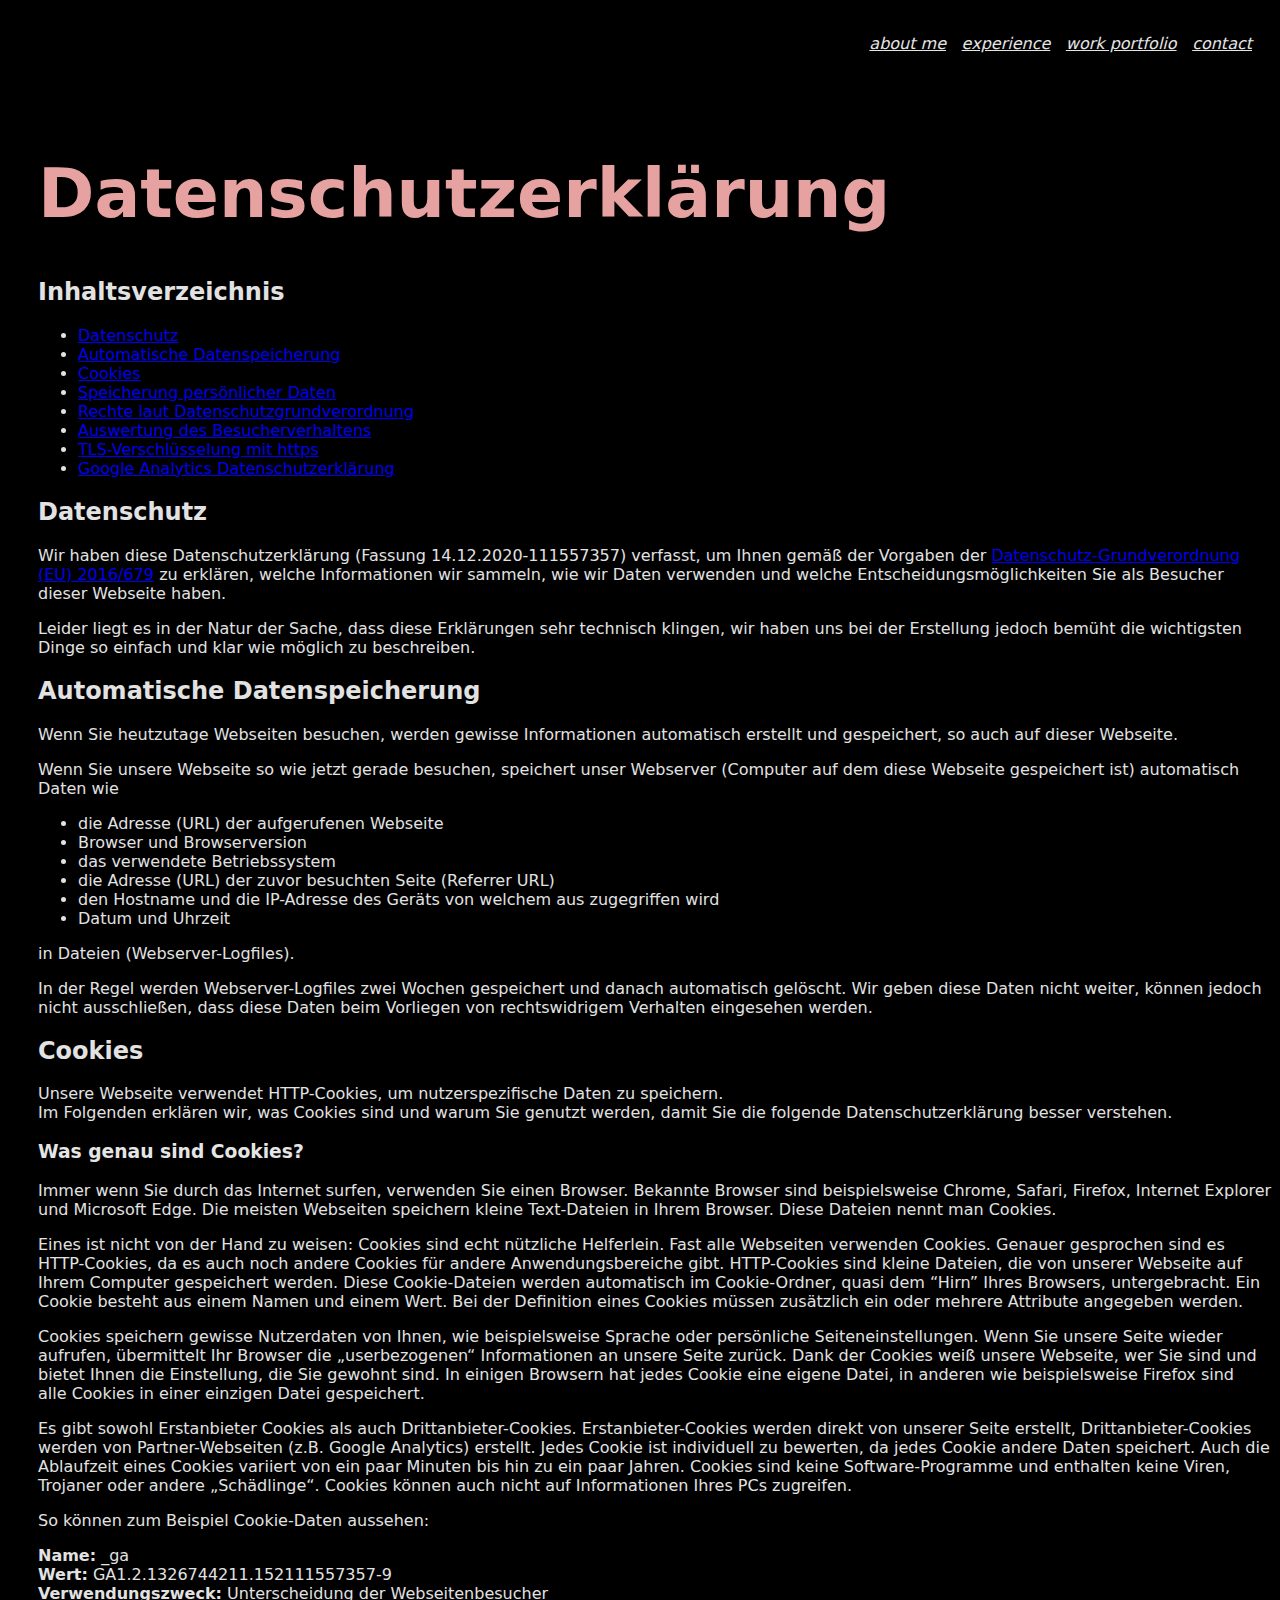
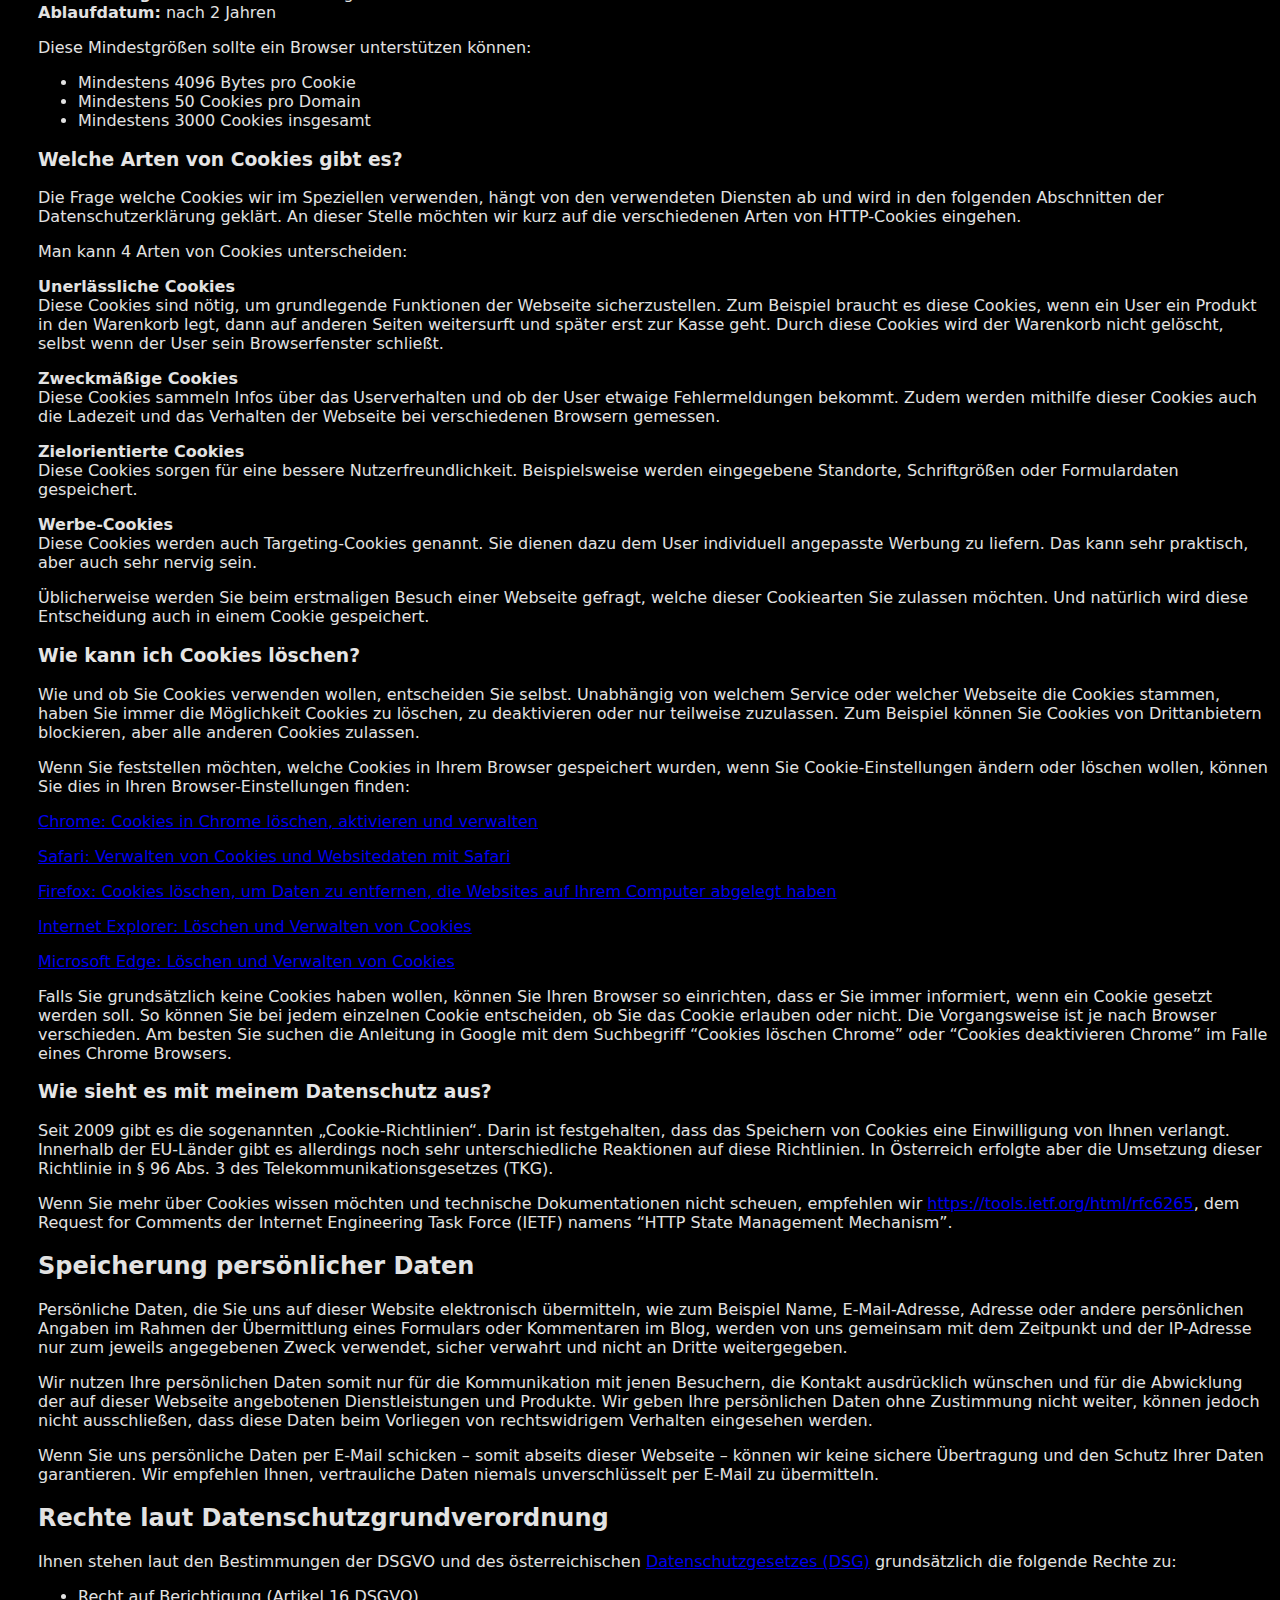
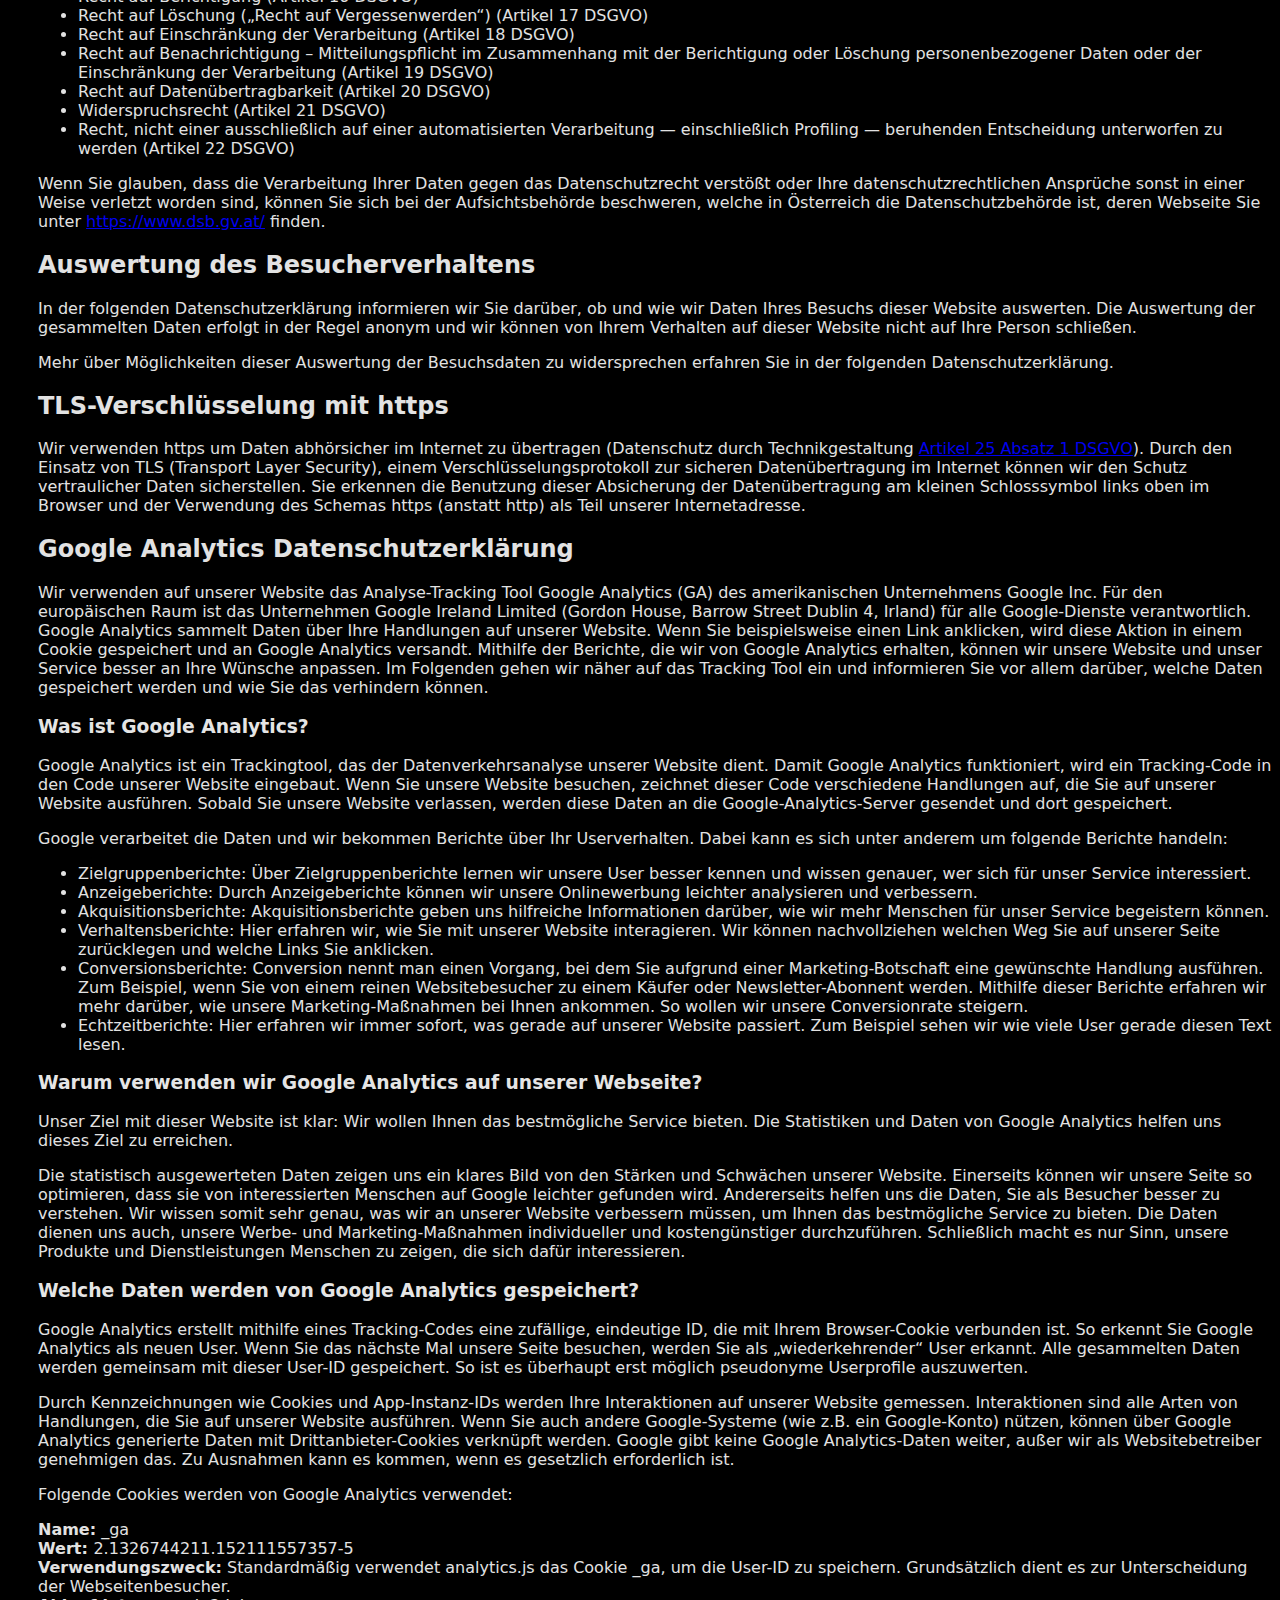
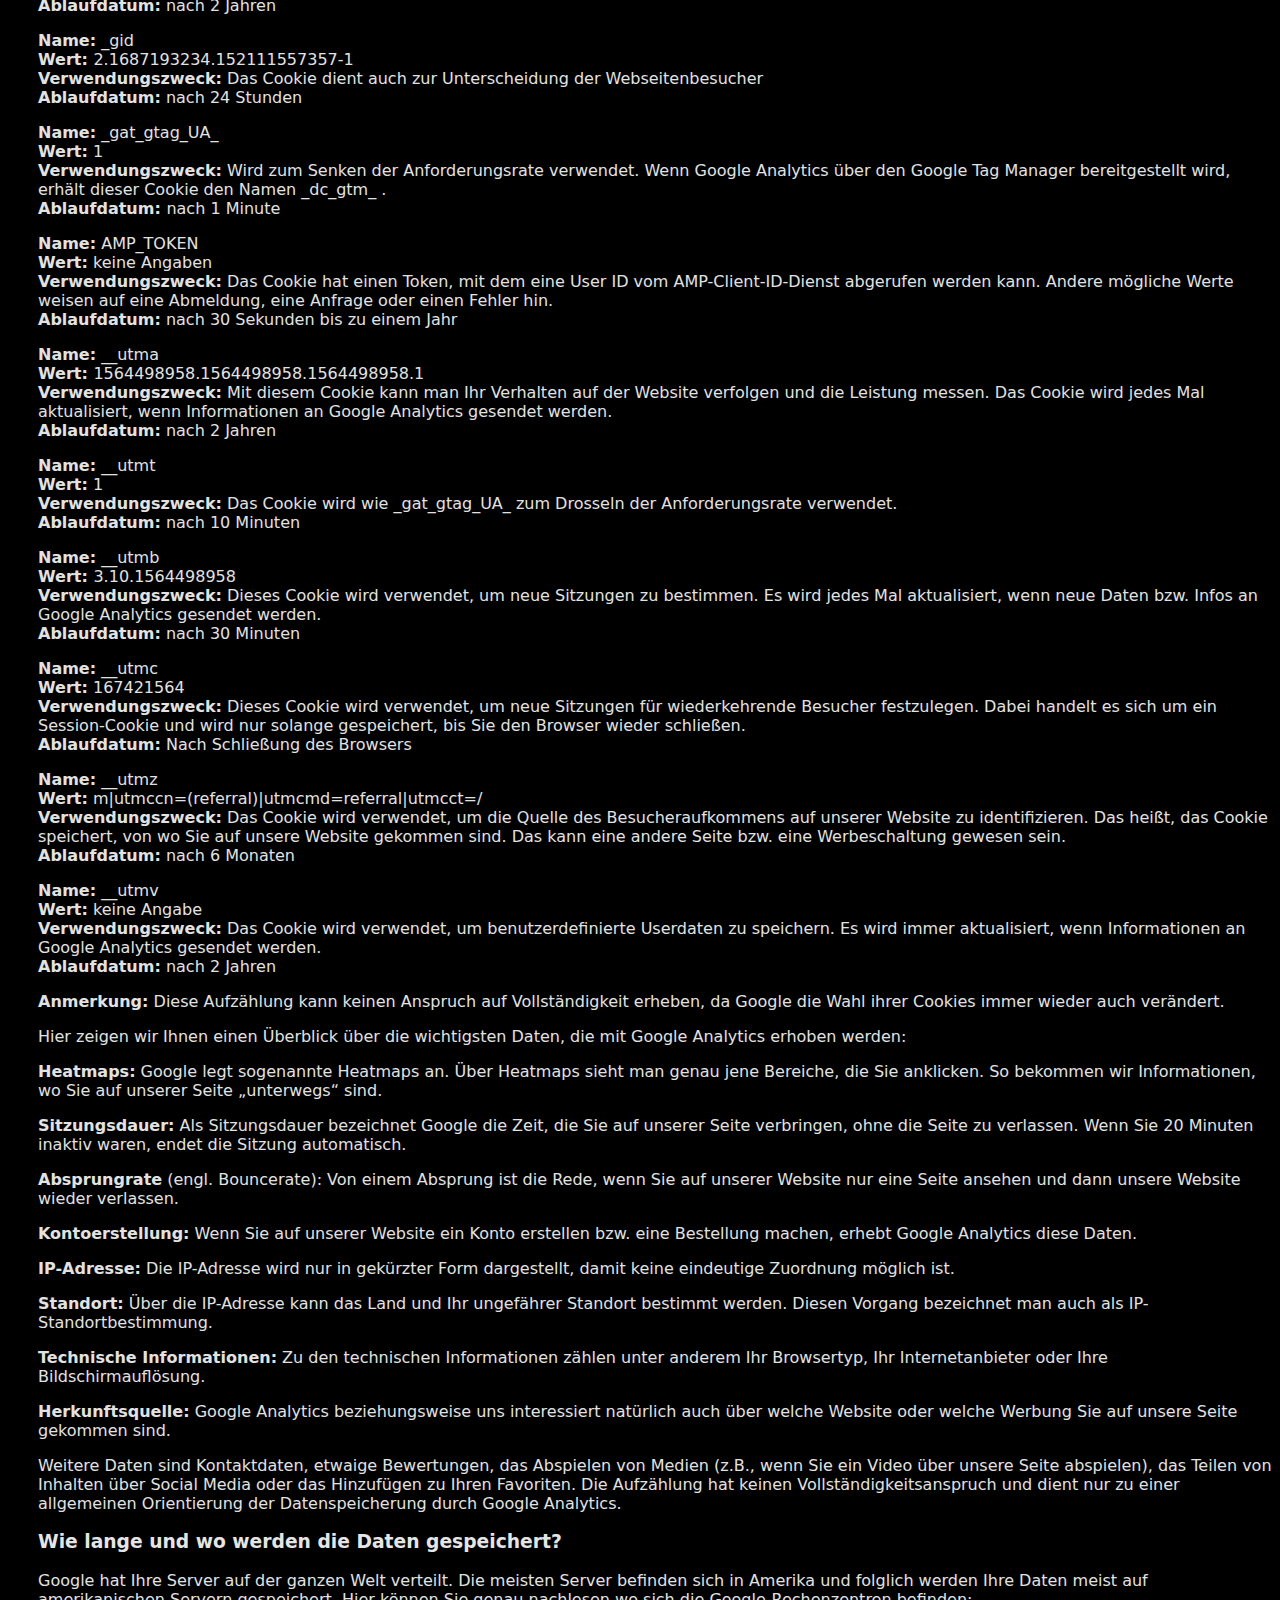
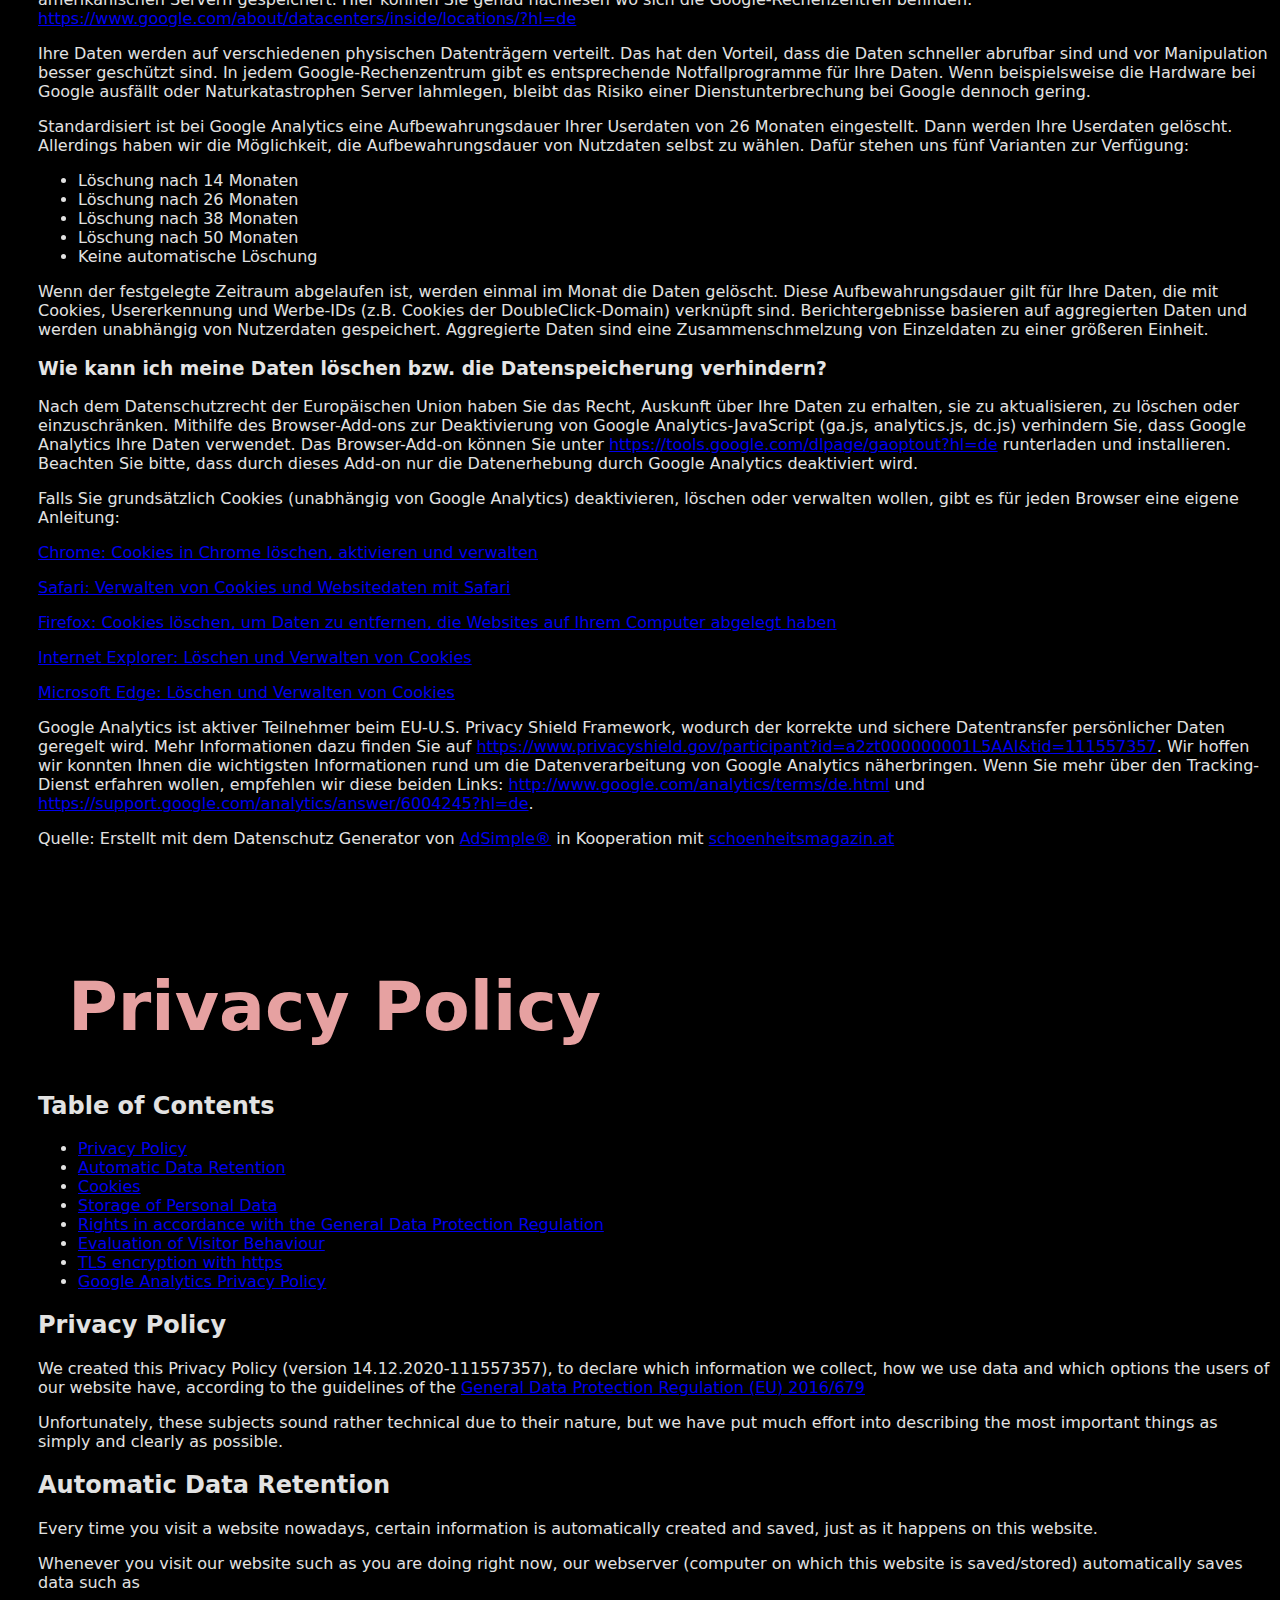
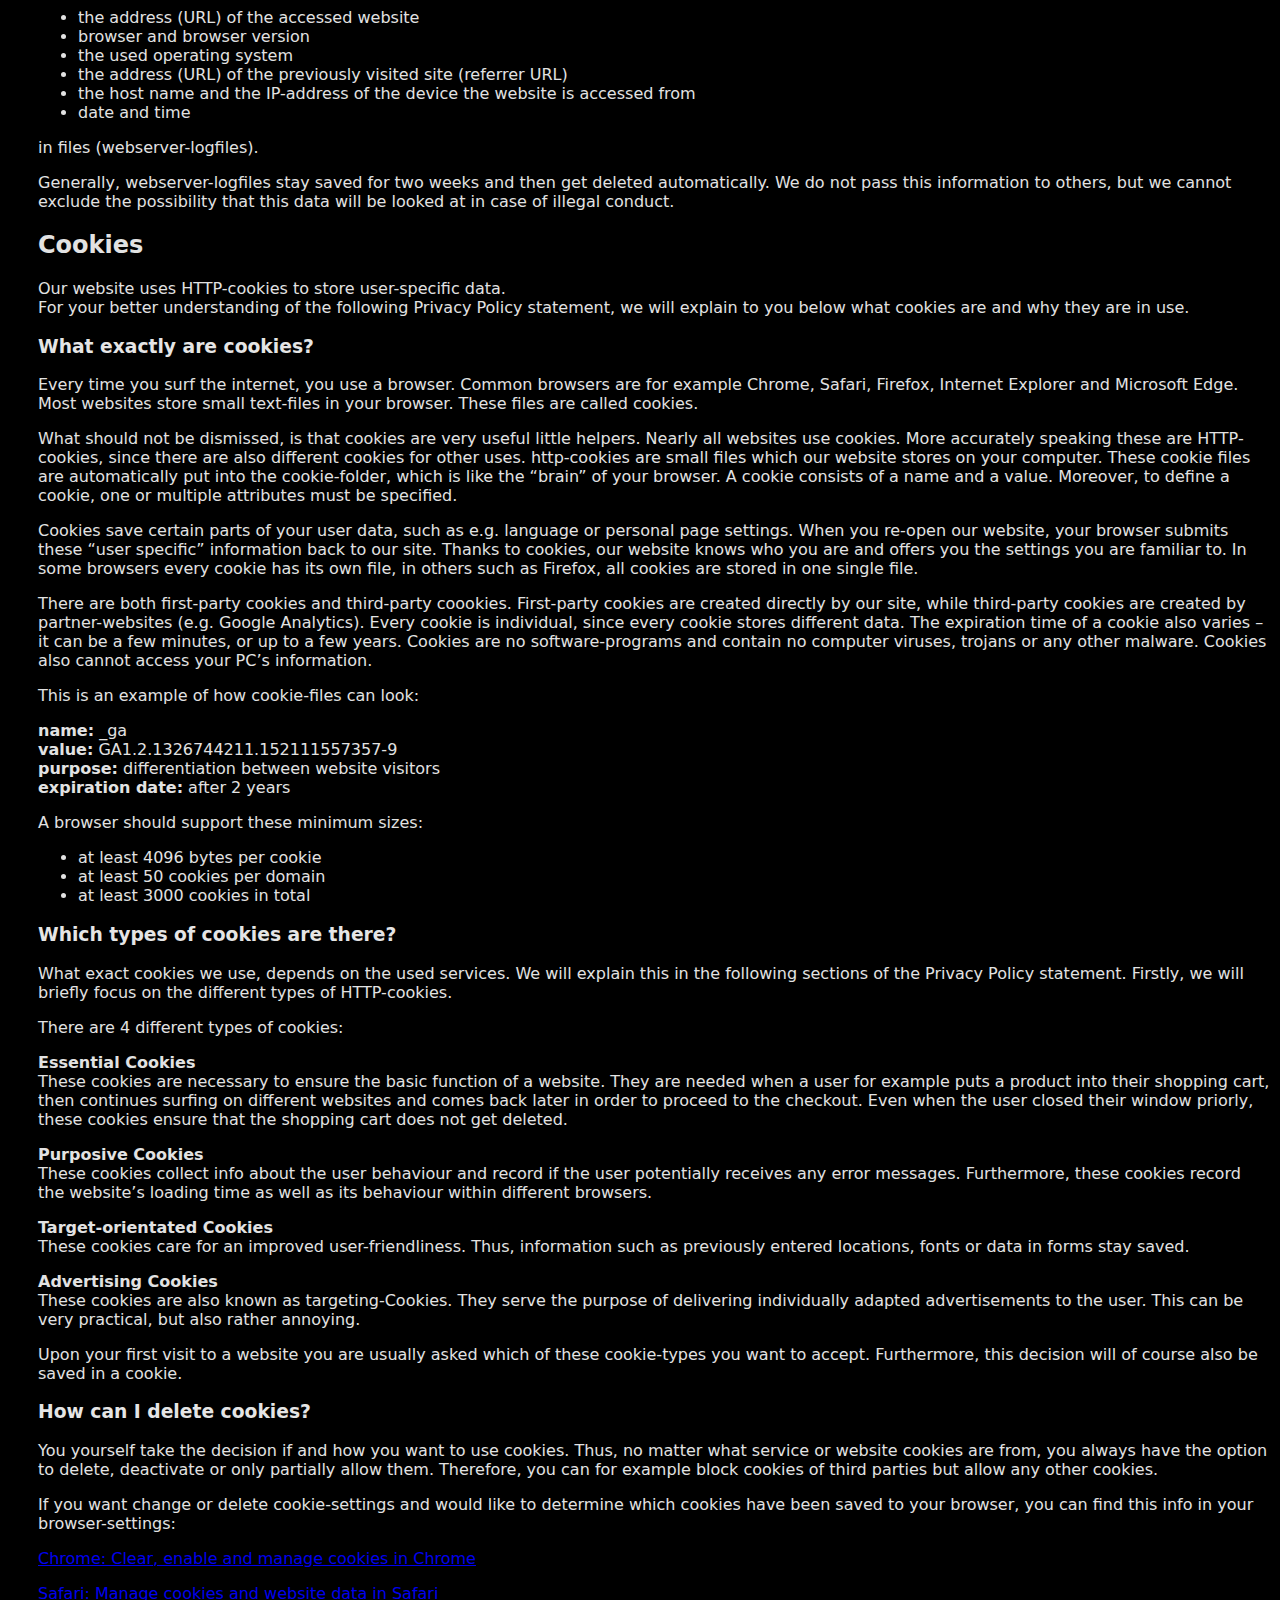
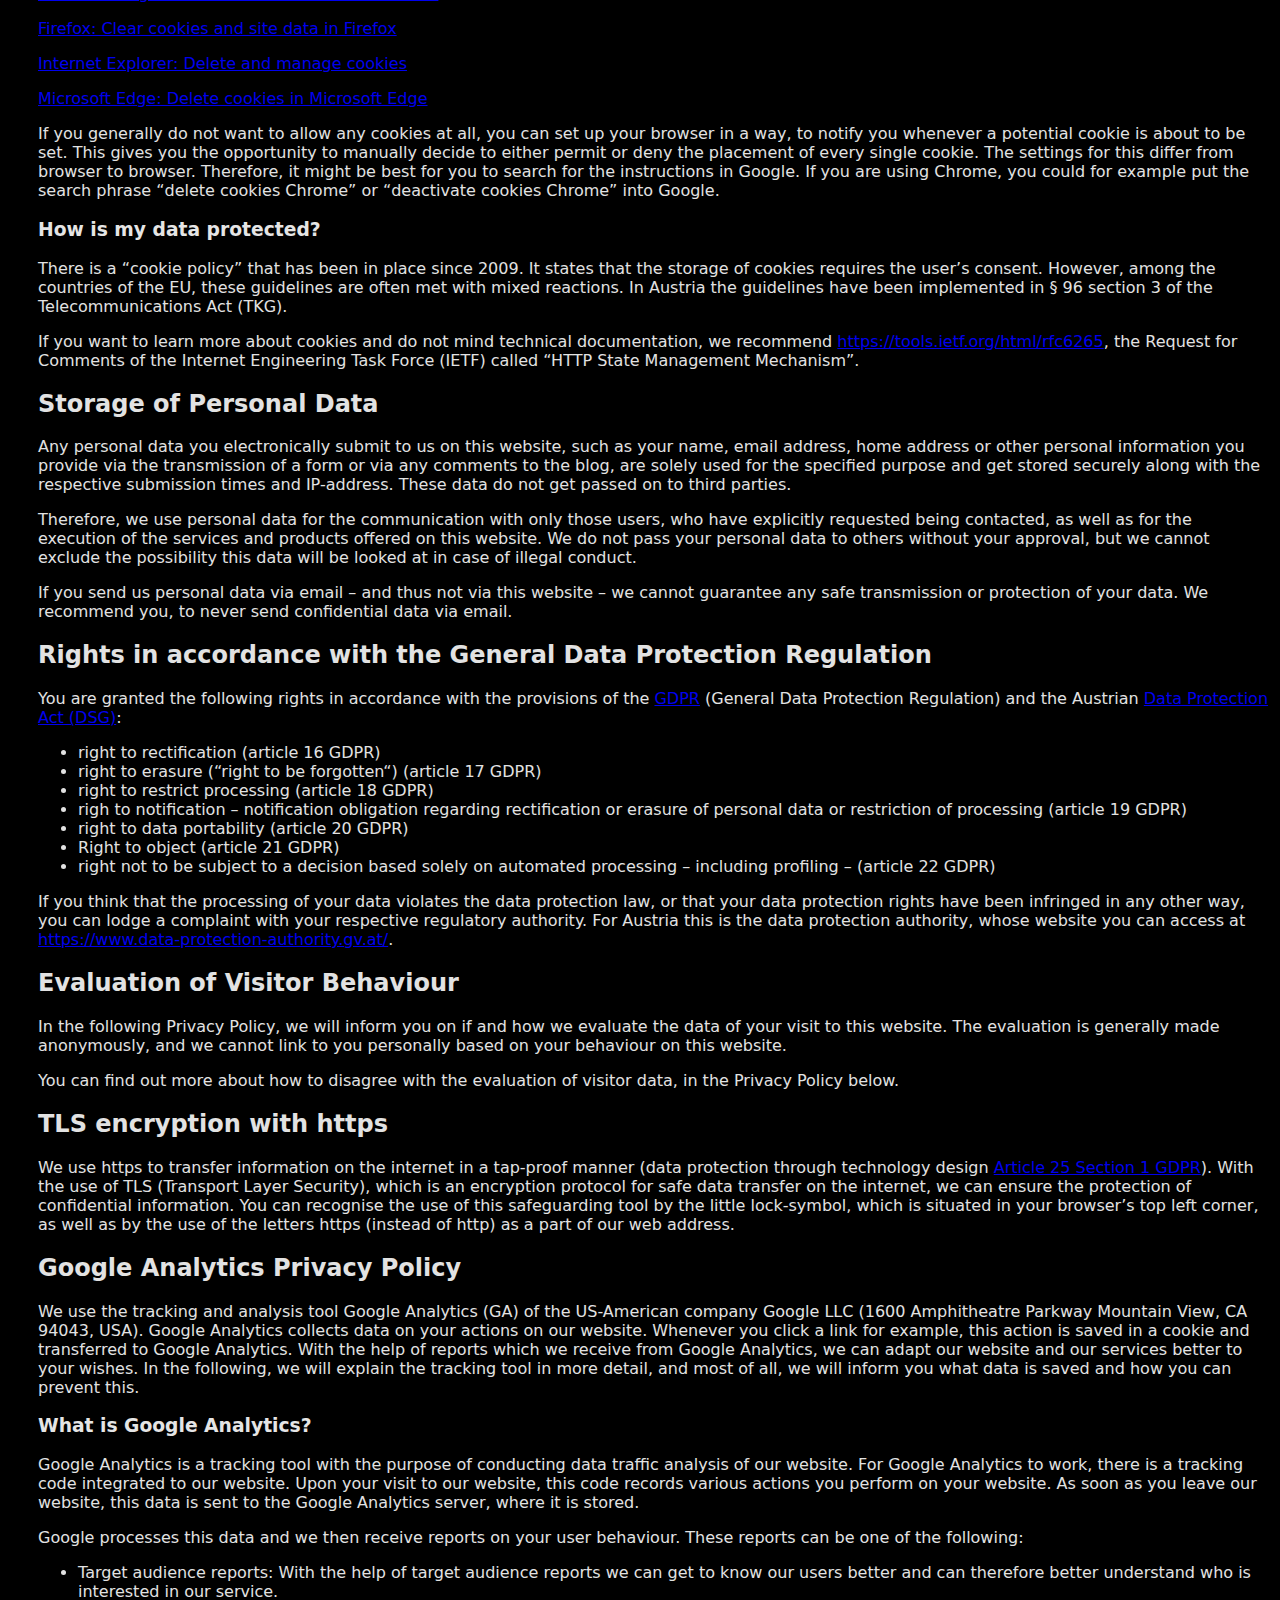
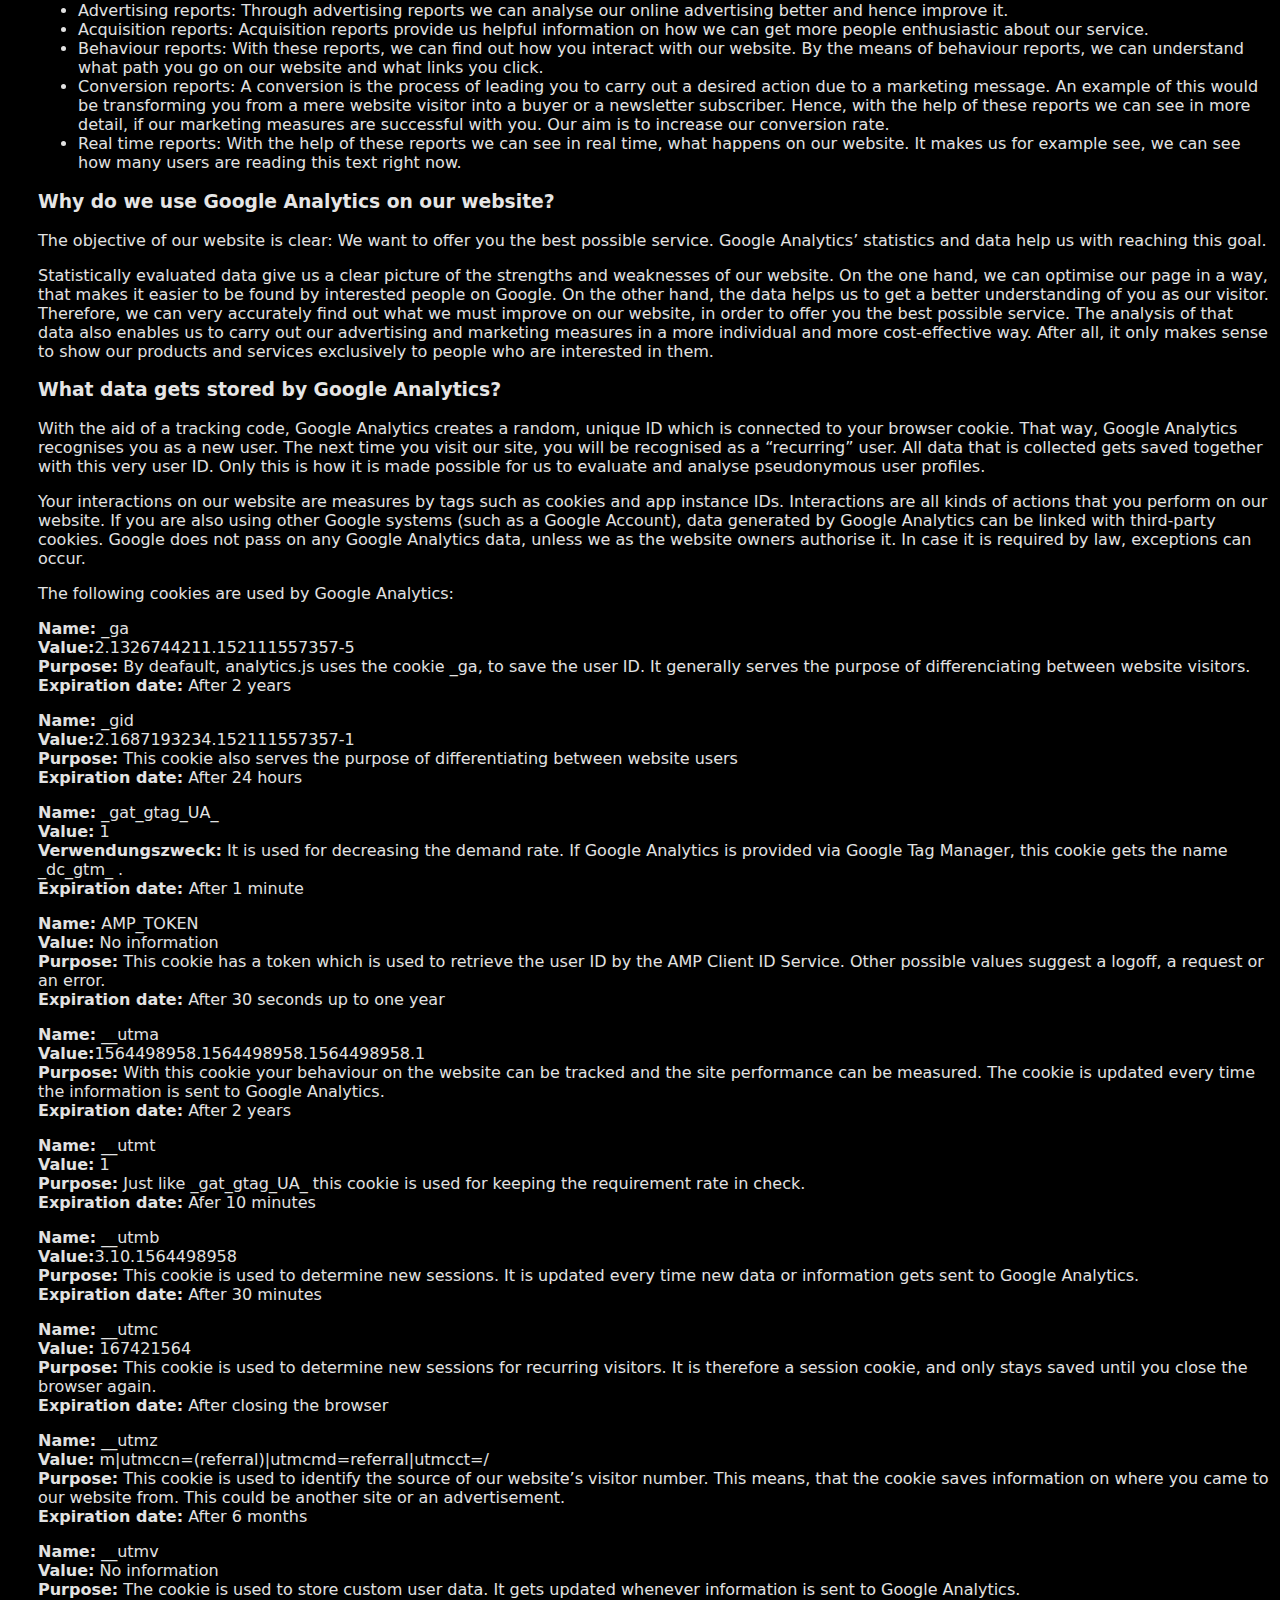
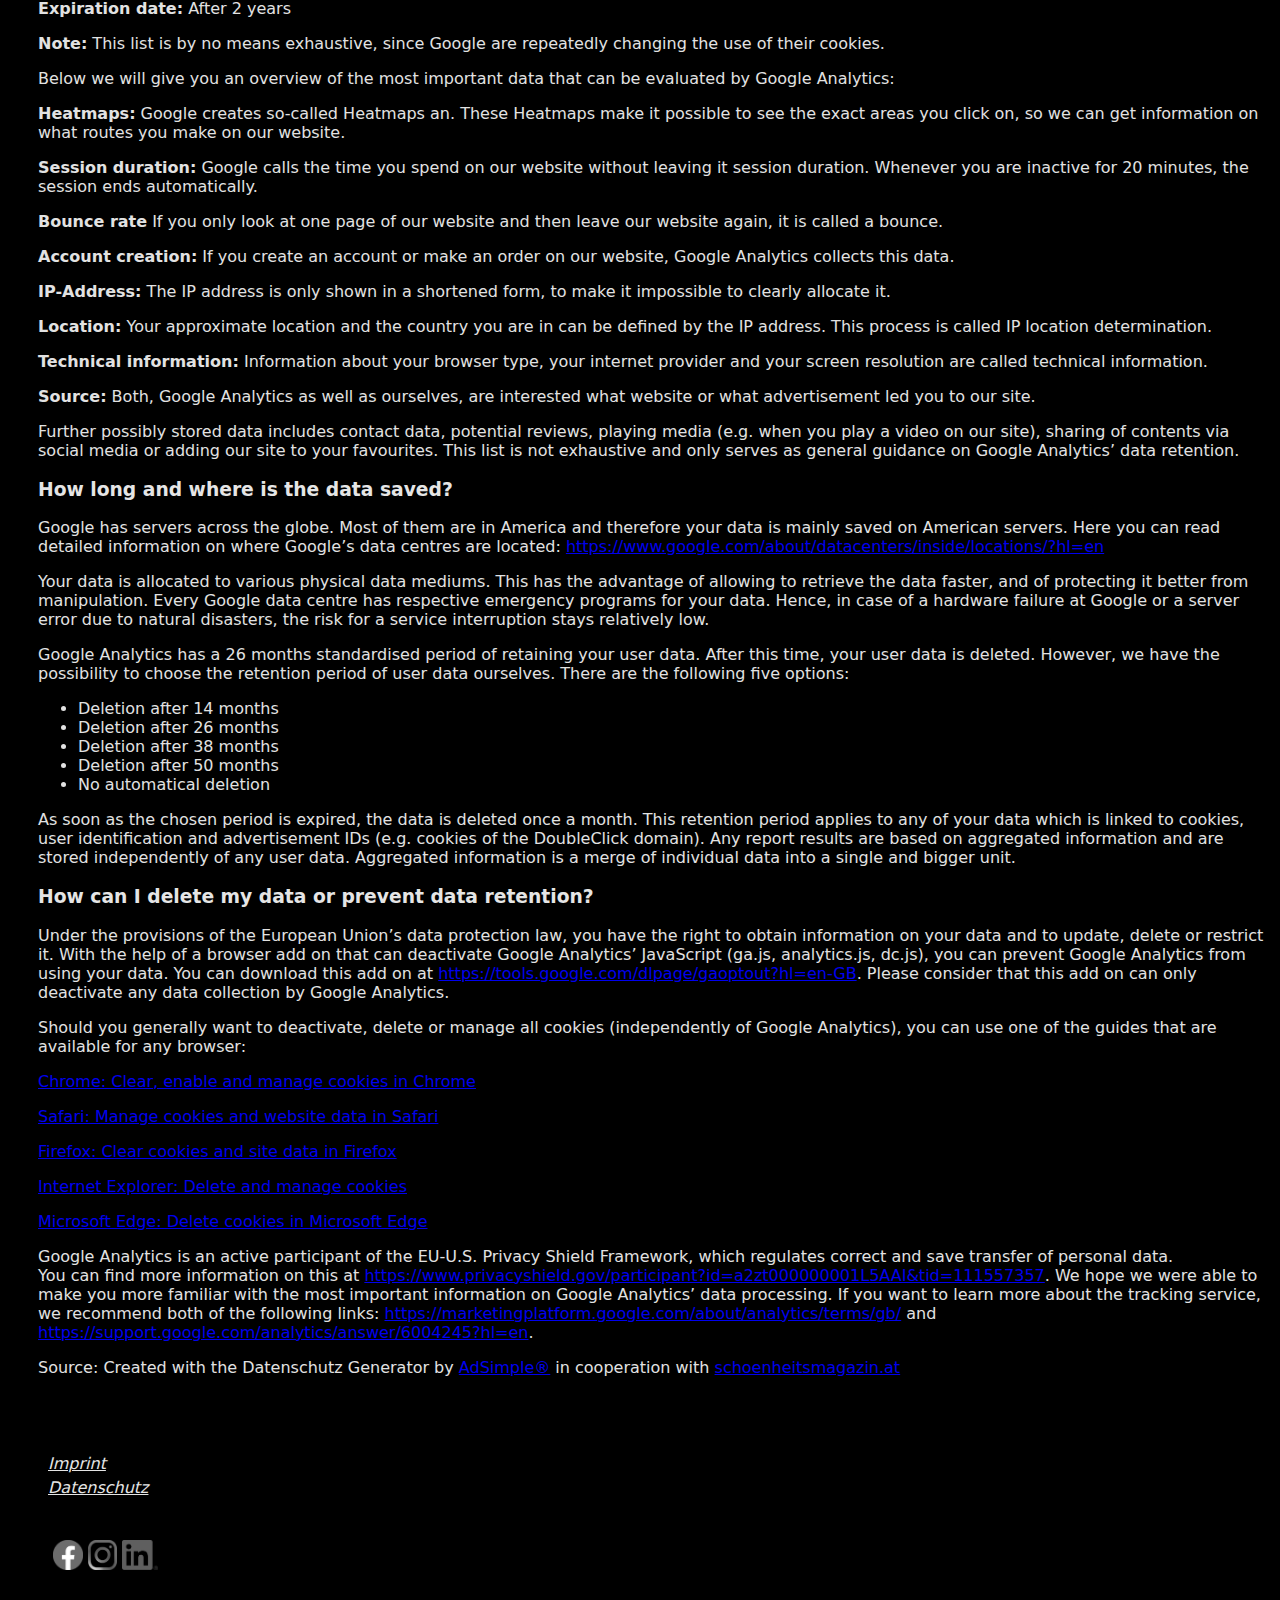
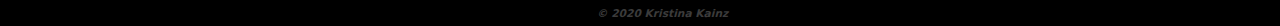
==== Datenschutz.html @ fc091fe6 "Datenschutz added" ====
<!doctype html>
<html>
	<head>
		<meta charset="UTF-8">
		<title>Datenschutzerklärung</title>
		<link href="#" rel="icon" type="image/x-icon" />
		<link href="main.css" rel="stylesheet" type="text/css"/>
	</head>
	<body>
	<header>
			<div id="header">
			<div id="nav-main">
			  <nav>
					<ul>
						<li><a href="https://kkainz.github.io/#">about me</a></li> | 
						<li><a href="https://kkainz.github.io/#maintext">experience</a></li> | 
						<li><a href="https://kkainz.github.io/#textteil3">work portfolio</a></li> | 
						<li><a href="https://kkainz.github.io/#kontaktteil">contact</a></li>
					</ul>
				</nav>
			</div>
			</div>
		</header>
		<main>
		<h1 class="adsimple-111557357">Datenschutzerklärung</h1>
		<!-- Ich habe hier nur eine generierte Datenschutzerklärung eingefügt, aber Text und Style noch nicht angepasst.-->
	<div id="datenschutz1">
		<h2>Inhaltsverzeichnis</h2>
	<ul>
	<li>
	<a href="#datenschutz">Datenschutz</a>
	</li>
	<li>
	<a href="#automatische-datenspeicherung">Automatische Datenspeicherung</a>
	</li>
	<li>
	<a href="#cookies">Cookies</a>
	</li>
	<li>
	<a href="#speicherung-persoenlicher-daten">Speicherung persönlicher Daten</a>
	</li>
	<li>
	<a href="#rechte-dsgvo">Rechte laut Datenschutzgrundverordnung</a>
	</li>
	<li>
	<a href="#auswertung-des-besucherverhaltens">Auswertung des Besucherverhaltens</a>
	</li>
	<li>
	<a href="#tls-verschluesselung-https">TLS-Verschlüsselung mit https</a>
	</li>
	<li>
	<a href="#google-analytics-datenschutzerklaerung">Google Analytics Datenschutzerklärung</a>
	</li>
	</ul>
	<h2 id="datenschutz" class="adsimple-111557357">Datenschutz</h2>
	<p>Wir haben diese Datenschutzerklärung (Fassung 14.12.2020-111557357) verfasst, um Ihnen gemäß der Vorgaben der <a class="adsimple-111557357" href="https://eur-lex.europa.eu/legal-content/DE/ALL/?uri=celex%3A32016R0679&tid=111557357" target="_blank" rel="noopener">Datenschutz-Grundverordnung (EU) 2016/679</a> zu erklären, welche Informationen wir sammeln, wie wir Daten verwenden und welche Entscheidungsmöglichkeiten Sie als Besucher dieser Webseite haben.</p>
	<p>Leider liegt es in der Natur der Sache, dass diese Erklärungen sehr technisch klingen, wir haben uns bei der Erstellung jedoch bemüht die wichtigsten Dinge so einfach und klar wie möglich zu beschreiben.</p>
	<h2 id="automatische-datenspeicherung" class="adsimple-111557357">Automatische Datenspeicherung</h2>
	<p>Wenn Sie heutzutage Webseiten besuchen, werden gewisse Informationen automatisch erstellt und gespeichert, so auch auf dieser Webseite.</p>
	<p>Wenn Sie unsere Webseite so wie jetzt gerade besuchen, speichert unser Webserver (Computer auf dem diese Webseite gespeichert ist) automatisch Daten wie</p>
	<ul class="adsimple-111557357">
	<li class="adsimple-111557357">die Adresse (URL) der aufgerufenen Webseite</li>
	<li class="adsimple-111557357">Browser und Browserversion</li>
	<li class="adsimple-111557357">das verwendete Betriebssystem</li>
	<li class="adsimple-111557357">die Adresse (URL) der zuvor besuchten Seite (Referrer URL)</li>
	<li class="adsimple-111557357">den Hostname und die IP-Adresse des Geräts von welchem aus zugegriffen wird</li>
	<li class="adsimple-111557357">Datum und Uhrzeit</li>
	</ul>
	<p>in Dateien (Webserver-Logfiles).</p>
	<p>In der Regel werden Webserver-Logfiles zwei Wochen gespeichert und danach automatisch gelöscht. Wir geben diese Daten nicht weiter, können jedoch nicht ausschließen, dass diese Daten beim Vorliegen von rechtswidrigem Verhalten eingesehen werden.</p>
	<h2 id="cookies" class="adsimple-111557357">Cookies</h2>
	<p>Unsere Webseite verwendet HTTP-Cookies, um nutzerspezifische Daten zu speichern.<br />
	Im Folgenden erklären wir, was Cookies sind und warum Sie genutzt werden, damit Sie die folgende Datenschutzerklärung besser verstehen.</p>
	<h3 class="adsimple-111557357">Was genau sind Cookies?</h3>
	<p>Immer wenn Sie durch das Internet surfen, verwenden Sie einen Browser. Bekannte Browser sind beispielsweise Chrome, Safari, Firefox, Internet Explorer und Microsoft Edge. Die meisten Webseiten speichern kleine Text-Dateien in Ihrem Browser. Diese Dateien nennt man Cookies.</p>
	<p>Eines ist nicht von der Hand zu weisen: Cookies sind echt nützliche Helferlein. Fast alle Webseiten verwenden Cookies. Genauer gesprochen sind es HTTP-Cookies, da es auch noch andere Cookies für andere Anwendungsbereiche gibt. HTTP-Cookies sind kleine Dateien, die von unserer Webseite auf Ihrem Computer gespeichert werden. Diese Cookie-Dateien werden automatisch im Cookie-Ordner, quasi dem “Hirn” Ihres Browsers, untergebracht. Ein Cookie besteht aus einem Namen und einem Wert. Bei der Definition eines Cookies müssen zusätzlich ein oder mehrere Attribute angegeben werden.</p>
	<p>Cookies speichern gewisse Nutzerdaten von Ihnen, wie beispielsweise Sprache oder persönliche Seiteneinstellungen. Wenn Sie unsere Seite wieder aufrufen, übermittelt Ihr Browser die „userbezogenen“ Informationen an unsere Seite zurück. Dank der Cookies weiß unsere Webseite, wer Sie sind und bietet Ihnen die Einstellung, die Sie gewohnt sind. In einigen Browsern hat jedes Cookie eine eigene Datei, in anderen wie beispielsweise Firefox sind alle Cookies in einer einzigen Datei gespeichert.</p>
	<p>Es gibt sowohl Erstanbieter Cookies als auch Drittanbieter-Cookies. Erstanbieter-Cookies werden direkt von unserer Seite erstellt, Drittanbieter-Cookies werden von Partner-Webseiten (z.B. Google Analytics) erstellt. Jedes Cookie ist individuell zu bewerten, da jedes Cookie andere Daten speichert. Auch die Ablaufzeit eines Cookies variiert von ein paar Minuten bis hin zu ein paar Jahren. Cookies sind keine Software-Programme und enthalten keine Viren, Trojaner oder andere „Schädlinge“. Cookies können auch nicht auf Informationen Ihres PCs zugreifen.</p>
	<p>So können zum Beispiel Cookie-Daten aussehen:</p>
	<p>
	<strong class="adsimple-111557357">Name:</strong> _ga<br />
	<strong class="adsimple-111557357">Wert:</strong> GA1.2.1326744211.152111557357-9<br />
	<strong class="adsimple-111557357">Verwendungszweck:</strong> Unterscheidung der Webseitenbesucher<br />
	<strong class="adsimple-111557357">Ablaufdatum:</strong> nach 2 Jahren</p>
	<p>Diese Mindestgrößen sollte ein Browser unterstützen können:</p>
	<ul class="adsimple-111557357">
	<li class="adsimple-111557357">Mindestens 4096 Bytes pro Cookie</li>
	<li class="adsimple-111557357">Mindestens 50 Cookies pro Domain</li>
	<li class="adsimple-111557357">Mindestens 3000 Cookies insgesamt</li>
	</ul>
	<h3 class="adsimple-111557357">Welche Arten von Cookies gibt es?</h3>
	<p>Die Frage welche Cookies wir im Speziellen verwenden, hängt von den verwendeten Diensten ab und wird in den folgenden Abschnitten der Datenschutzerklärung geklärt. An dieser Stelle möchten wir kurz auf die verschiedenen Arten von HTTP-Cookies eingehen.</p>
	<p>Man kann 4 Arten von Cookies unterscheiden:</p>
	<p>
	<strong class="adsimple-111557357">Unerlässliche Cookies<br />
	</strong>Diese Cookies sind nötig, um grundlegende Funktionen der Webseite sicherzustellen. Zum Beispiel braucht es diese Cookies, wenn ein User ein Produkt in den Warenkorb legt, dann auf anderen Seiten weitersurft und später erst zur Kasse geht. Durch diese Cookies wird der Warenkorb nicht gelöscht, selbst wenn der User sein Browserfenster schließt.</p>
	<p>
	<strong class="adsimple-111557357">Zweckmäßige Cookies<br />
	</strong>Diese Cookies sammeln Infos über das Userverhalten und ob der User etwaige Fehlermeldungen bekommt. Zudem werden mithilfe dieser Cookies auch die Ladezeit und das Verhalten der Webseite bei verschiedenen Browsern gemessen.</p>
	<p>
	<strong class="adsimple-111557357">Zielorientierte Cookies<br />
	</strong>Diese Cookies sorgen für eine bessere Nutzerfreundlichkeit. Beispielsweise werden eingegebene Standorte, Schriftgrößen oder Formulardaten gespeichert.</p>
	<p>
	<strong class="adsimple-111557357">Werbe-Cookies<br />
	</strong>Diese Cookies werden auch Targeting-Cookies genannt. Sie dienen dazu dem User individuell angepasste Werbung zu liefern. Das kann sehr praktisch, aber auch sehr nervig sein.</p>
	<p>Üblicherweise werden Sie beim erstmaligen Besuch einer Webseite gefragt, welche dieser Cookiearten Sie zulassen möchten. Und natürlich wird diese Entscheidung auch in einem Cookie gespeichert.</p>
	<h3 class="adsimple-111557357">Wie kann ich Cookies löschen?</h3>
	<p>Wie und ob Sie Cookies verwenden wollen, entscheiden Sie selbst. Unabhängig von welchem Service oder welcher Webseite die Cookies stammen, haben Sie immer die Möglichkeit Cookies zu löschen, zu deaktivieren oder nur teilweise zuzulassen. Zum Beispiel können Sie Cookies von Drittanbietern blockieren, aber alle anderen Cookies zulassen.</p>
	<p>Wenn Sie feststellen möchten, welche Cookies in Ihrem Browser gespeichert wurden, wenn Sie Cookie-Einstellungen ändern oder löschen wollen, können Sie dies in Ihren Browser-Einstellungen finden:</p>
	<p>
	<a class="adsimple-111557357" href="https://support.google.com/chrome/answer/95647?tid=111557357" target="_blank" rel="noopener noreferrer">Chrome: Cookies in Chrome löschen, aktivieren und verwalten</a>
	</p>
	<p>
	<a class="adsimple-111557357" href="https://support.apple.com/de-at/guide/safari/sfri11471/mac?tid=111557357" target="_blank" rel="noopener noreferrer">Safari: Verwalten von Cookies und Websitedaten mit Safari</a>
	</p>
	<p>
	<a class="adsimple-111557357" href="https://support.mozilla.org/de/kb/cookies-und-website-daten-in-firefox-loschen?tid=111557357" target="_blank" rel="noopener noreferrer">Firefox: Cookies löschen, um Daten zu entfernen, die Websites auf Ihrem Computer abgelegt haben</a>
	</p>
	<p>
	<a class="adsimple-111557357" href="https://support.microsoft.com/de-at/help/17442/windows-internet-explorer-delete-manage-cookies?tid=111557357" target="_blank" rel="noopener noreferrer">Internet Explorer: Löschen und Verwalten von Cookies</a>
	</p>
	<p>
	<a class="adsimple-111557357" href="https://support.microsoft.com/de-at/help/4027947/windows-delete-cookies?tid=111557357" target="_blank" rel="noopener noreferrer">Microsoft Edge: Löschen und Verwalten von Cookies</a>
	</p>
	<p>Falls Sie grundsätzlich keine Cookies haben wollen, können Sie Ihren Browser so einrichten, dass er Sie immer informiert, wenn ein Cookie gesetzt werden soll. So können Sie bei jedem einzelnen Cookie entscheiden, ob Sie das Cookie erlauben oder nicht. Die Vorgangsweise ist je nach Browser verschieden. Am besten Sie suchen die Anleitung in Google mit dem Suchbegriff “Cookies löschen Chrome” oder “Cookies deaktivieren Chrome” im Falle eines Chrome Browsers.</p>
	<h3 class="adsimple-111557357">Wie sieht es mit meinem Datenschutz aus?</h3>
	<p>Seit 2009 gibt es die sogenannten „Cookie-Richtlinien“. Darin ist festgehalten, dass das Speichern von Cookies eine Einwilligung von Ihnen verlangt. Innerhalb der EU-Länder gibt es allerdings noch sehr unterschiedliche Reaktionen auf diese Richtlinien. In Österreich erfolgte aber die Umsetzung dieser Richtlinie in § 96 Abs. 3 des Telekommunikationsgesetzes (TKG).</p>
	<p>Wenn Sie mehr über Cookies wissen möchten und technische Dokumentationen nicht scheuen, empfehlen wir <a class="adsimple-111557357" href="https://tools.ietf.org/html/rfc6265" target="_blank" rel="nofollow noopener noreferrer">https://tools.ietf.org/html/rfc6265</a>, dem Request for Comments der Internet Engineering Task Force (IETF) namens “HTTP State Management Mechanism”.</p>
	<h2 id="speicherung-persoenlicher-daten" class="adsimple-111557357">Speicherung persönlicher Daten</h2>
	<p>Persönliche Daten, die Sie uns auf dieser Website elektronisch übermitteln, wie zum Beispiel Name, E-Mail-Adresse, Adresse oder andere persönlichen Angaben im Rahmen der Übermittlung eines Formulars oder Kommentaren im Blog, werden von uns gemeinsam mit dem Zeitpunkt und der IP-Adresse nur zum jeweils angegebenen Zweck verwendet, sicher verwahrt und nicht an Dritte weitergegeben.</p>
	<p>Wir nutzen Ihre persönlichen Daten somit nur für die Kommunikation mit jenen Besuchern, die Kontakt ausdrücklich wünschen und für die Abwicklung der auf dieser Webseite angebotenen Dienstleistungen und Produkte. Wir geben Ihre persönlichen Daten ohne Zustimmung nicht weiter, können jedoch nicht ausschließen, dass diese Daten beim Vorliegen von rechtswidrigem Verhalten eingesehen werden.</p>
	<p>Wenn Sie uns persönliche Daten per E-Mail schicken – somit abseits dieser Webseite – können wir keine sichere Übertragung und den Schutz Ihrer Daten garantieren. Wir empfehlen Ihnen, vertrauliche Daten niemals unverschlüsselt per E-Mail zu übermitteln.</p>
	<h2 id="rechte-dsgvo" class="adsimple-111557357">Rechte laut Datenschutzgrundverordnung</h2>
	<p>Ihnen stehen laut den Bestimmungen der DSGVO und des österreichischen <a class="adsimple-111557357" href="https://www.ris.bka.gv.at/GeltendeFassung.wxe?Abfrage=Bundesnormen&Gesetzesnummer=10001597&tid=111557357" target="_blank" rel="noopener">Datenschutzgesetzes (DSG)</a> grundsätzlich die folgende Rechte zu:</p>
	<ul class="adsimple-111557357">
	<li class="adsimple-111557357">Recht auf Berichtigung (Artikel 16 DSGVO)</li>
	<li class="adsimple-111557357">Recht auf Löschung („Recht auf Vergessenwerden“) (Artikel 17 DSGVO)</li>
	<li class="adsimple-111557357">Recht auf Einschränkung der Verarbeitung (Artikel 18 DSGVO)</li>
	<li class="adsimple-111557357">Recht auf Benachrichtigung – Mitteilungspflicht im Zusammenhang mit der Berichtigung oder Löschung personenbezogener Daten oder der Einschränkung der Verarbeitung (Artikel 19 DSGVO)</li>
	<li class="adsimple-111557357">Recht auf Datenübertragbarkeit (Artikel 20 DSGVO)</li>
	<li class="adsimple-111557357">Widerspruchsrecht (Artikel 21 DSGVO)</li>
	<li class="adsimple-111557357">Recht, nicht einer ausschließlich auf einer automatisierten Verarbeitung — einschließlich Profiling — beruhenden Entscheidung unterworfen zu werden (Artikel 22 DSGVO)</li>
	</ul>
	<p>Wenn Sie glauben, dass die Verarbeitung Ihrer Daten gegen das Datenschutzrecht verstößt oder Ihre datenschutzrechtlichen Ansprüche sonst in einer Weise verletzt worden sind, können Sie sich bei der Aufsichtsbehörde beschweren, welche in Österreich die Datenschutzbehörde ist, deren Webseite Sie unter <a class="adsimple-111557357" href="https://www.dsb.gv.at/?tid=111557357">https://www.dsb.gv.at/</a> finden.</p>
	<h2 id="auswertung-des-besucherverhaltens" class="adsimple-111557357">Auswertung des Besucherverhaltens</h2>
	<p>In der folgenden Datenschutzerklärung informieren wir Sie darüber, ob und wie wir Daten Ihres Besuchs dieser Website auswerten. Die Auswertung der gesammelten Daten erfolgt in der Regel anonym und wir können von Ihrem Verhalten auf dieser Website nicht auf Ihre Person schließen.</p>
	<p>Mehr über Möglichkeiten dieser Auswertung der Besuchsdaten zu widersprechen erfahren Sie in der folgenden Datenschutzerklärung.</p>
	<h2 id="tls-verschluesselung-https" class="adsimple-111557357">TLS-Verschlüsselung mit https</h2>
	<p>Wir verwenden https um Daten abhörsicher im Internet zu übertragen (Datenschutz durch Technikgestaltung <a class="adsimple-111557357" href="https://eur-lex.europa.eu/legal-content/DE/TXT/HTML/?uri=CELEX:32016R0679&from=DE&tid=111557357" target="_blank" rel="noopener noreferrer">Artikel 25 Absatz 1 DSGVO</a>). Durch den Einsatz von TLS (Transport Layer Security), einem Verschlüsselungsprotokoll zur sicheren Datenübertragung im Internet können wir den Schutz vertraulicher Daten sicherstellen. Sie erkennen die Benutzung dieser Absicherung der Datenübertragung am kleinen Schlosssymbol links oben im Browser und der Verwendung des Schemas https (anstatt http) als Teil unserer Internetadresse.</p>
	<h2 id="google-analytics-datenschutzerklaerung" class="adsimple-111557357">Google Analytics Datenschutzerklärung</h2>
	<p>Wir verwenden auf unserer Website das Analyse-Tracking Tool Google Analytics (GA) des amerikanischen Unternehmens Google Inc. Für den europäischen Raum ist das Unternehmen Google Ireland Limited (Gordon House, Barrow Street Dublin 4, Irland) für alle Google-Dienste verantwortlich. Google Analytics sammelt Daten über Ihre Handlungen auf unserer Website. Wenn Sie beispielsweise einen Link anklicken, wird diese Aktion in einem Cookie gespeichert und an Google Analytics versandt. Mithilfe der Berichte, die wir von Google Analytics erhalten, können wir unsere Website und unser Service besser an Ihre Wünsche anpassen. Im Folgenden gehen wir näher auf das Tracking Tool ein und informieren Sie vor allem darüber, welche Daten gespeichert werden und wie Sie das verhindern können.</p>
	<h3 class="adsimple-111557357">Was ist Google Analytics?</h3>
	<p>Google Analytics ist ein Trackingtool, das der Datenverkehrsanalyse unserer Website dient. Damit Google Analytics funktioniert, wird ein Tracking-Code in den Code unserer Website eingebaut. Wenn Sie unsere Website besuchen, zeichnet dieser Code verschiedene Handlungen auf, die Sie auf unserer Website ausführen. Sobald Sie unsere Website verlassen, werden diese Daten an die Google-Analytics-Server gesendet und dort gespeichert.</p>
	<p>Google verarbeitet die Daten und wir bekommen Berichte über Ihr Userverhalten. Dabei kann es sich unter anderem um folgende Berichte handeln:</p>
	<ul class="adsimple-111557357">
	<li class="adsimple-111557357">Zielgruppenberichte: Über Zielgruppenberichte lernen wir unsere User besser kennen und wissen genauer, wer sich für unser Service interessiert.</li>
	<li class="adsimple-111557357">Anzeigeberichte: Durch Anzeigeberichte können wir unsere Onlinewerbung leichter analysieren und verbessern.</li>
	<li class="adsimple-111557357">Akquisitionsberichte: Akquisitionsberichte geben uns hilfreiche Informationen darüber, wie wir mehr Menschen für unser Service begeistern können.</li>
	<li class="adsimple-111557357">Verhaltensberichte: Hier erfahren wir, wie Sie mit unserer Website interagieren. Wir können nachvollziehen welchen Weg Sie auf unserer Seite zurücklegen und welche Links Sie anklicken.</li>
	<li class="adsimple-111557357">Conversionsberichte: Conversion nennt man einen Vorgang, bei dem Sie aufgrund einer Marketing-Botschaft eine gewünschte Handlung ausführen. Zum Beispiel, wenn Sie von einem reinen Websitebesucher zu einem Käufer oder Newsletter-Abonnent werden. Mithilfe dieser Berichte erfahren wir mehr darüber, wie unsere Marketing-Maßnahmen bei Ihnen ankommen. So wollen wir unsere Conversionrate steigern.</li>
	<li class="adsimple-111557357">Echtzeitberichte: Hier erfahren wir immer sofort, was gerade auf unserer Website passiert. Zum Beispiel sehen wir wie viele User gerade diesen Text lesen.</li>
	</ul>
	<h3 class="adsimple-111557357">Warum verwenden wir Google Analytics auf unserer Webseite?</h3>
	<p>Unser Ziel mit dieser Website ist klar: Wir wollen Ihnen das bestmögliche Service bieten. Die Statistiken und Daten von Google Analytics helfen uns dieses Ziel zu erreichen.</p>
	<p>Die statistisch ausgewerteten Daten zeigen uns ein klares Bild von den Stärken und Schwächen unserer Website. Einerseits können wir unsere Seite so optimieren, dass sie von interessierten Menschen auf Google leichter gefunden wird. Andererseits helfen uns die Daten, Sie als Besucher besser zu verstehen. Wir wissen somit sehr genau, was wir an unserer Website verbessern müssen, um Ihnen das bestmögliche Service zu bieten. Die Daten dienen uns auch, unsere Werbe- und Marketing-Maßnahmen individueller und kostengünstiger durchzuführen. Schließlich macht es nur Sinn, unsere Produkte und Dienstleistungen Menschen zu zeigen, die sich dafür interessieren.</p>
	<h3 class="adsimple-111557357">Welche Daten werden von Google Analytics gespeichert?</h3>
	<p>Google Analytics erstellt mithilfe eines Tracking-Codes eine zufällige, eindeutige ID, die mit Ihrem Browser-Cookie verbunden ist. So erkennt Sie Google Analytics als neuen User. Wenn Sie das nächste Mal unsere Seite besuchen, werden Sie als „wiederkehrender“ User erkannt. Alle gesammelten Daten werden gemeinsam mit dieser User-ID gespeichert. So ist es überhaupt erst möglich pseudonyme Userprofile auszuwerten.</p>
	<p>Durch Kennzeichnungen wie Cookies und App-Instanz-IDs werden Ihre Interaktionen auf unserer Website gemessen. Interaktionen sind alle Arten von Handlungen, die Sie auf unserer Website ausführen. Wenn Sie auch andere Google-Systeme (wie z.B. ein Google-Konto) nützen, können über Google Analytics generierte Daten mit Drittanbieter-Cookies verknüpft werden. Google gibt keine Google Analytics-Daten weiter, außer wir als Websitebetreiber genehmigen das. Zu Ausnahmen kann es kommen, wenn es gesetzlich erforderlich ist.</p>
	<p>Folgende Cookies werden von Google Analytics verwendet:</p>
	<p>
	<strong class="adsimple-111557357">Name:</strong> _ga<br />
	<strong class="adsimple-111557357">Wert: </strong>2.1326744211.152111557357-5<br />
	<strong class="adsimple-111557357">Verwendungszweck:</strong> Standardmäßig verwendet analytics.js das Cookie _ga, um die User-ID zu speichern. Grundsätzlich dient es zur Unterscheidung der Webseitenbesucher.<br />
	<strong class="adsimple-111557357">Ablaufdatum:</strong> nach 2 Jahren</p>
	<p>
	<strong class="adsimple-111557357">Name:</strong> _gid<br />
	<strong class="adsimple-111557357">Wert: </strong>2.1687193234.152111557357-1<br />
	<strong class="adsimple-111557357">Verwendungszweck:</strong> Das Cookie dient auch zur Unterscheidung der Webseitenbesucher<br />
	<strong class="adsimple-111557357">Ablaufdatum:</strong> nach 24 Stunden</p>
	<p>
	<strong class="adsimple-111557357">Name:</strong> _gat_gtag_UA_<property-id><br />
	<strong class="adsimple-111557357">Wert:</strong> 1<br />
	<strong class="adsimple-111557357">Verwendungszweck:</strong> Wird zum Senken der Anforderungsrate verwendet. Wenn Google Analytics über den Google Tag Manager bereitgestellt wird, erhält dieser Cookie den Namen _dc_gtm_ <property-id>.<br />
	<strong class="adsimple-111557357">Ablaufdatum: </strong>nach 1 Minute</p>
	<p>
	<strong class="adsimple-111557357">Name:</strong> AMP_TOKEN<br />
	<strong class="adsimple-111557357">Wert:</strong> keine Angaben<br />
	<strong class="adsimple-111557357">Verwendungszweck:</strong> Das Cookie hat einen Token, mit dem eine User ID vom AMP-Client-ID-Dienst abgerufen werden kann. Andere mögliche Werte weisen auf eine Abmeldung, eine Anfrage oder einen Fehler hin.<br />
	<strong class="adsimple-111557357">Ablaufdatum:</strong> nach 30 Sekunden bis zu einem Jahr</p>
	<p>
	<strong class="adsimple-111557357">Name:</strong> __utma<br />
	<strong class="adsimple-111557357">Wert: </strong>1564498958.1564498958.1564498958.1<br />
	<strong class="adsimple-111557357">Verwendungszweck:</strong> Mit diesem Cookie kann man Ihr Verhalten auf der Website verfolgen und die Leistung messen. Das Cookie wird jedes Mal aktualisiert, wenn Informationen an Google Analytics gesendet werden.<br />
	<strong class="adsimple-111557357">Ablaufdatum:</strong> nach 2 Jahren</p>
	<p>
	<strong class="adsimple-111557357">Name:</strong> __utmt<br />
	<strong class="adsimple-111557357">Wert:</strong> 1<br />
	<strong class="adsimple-111557357">Verwendungszweck:</strong> Das Cookie wird wie _gat_gtag_UA_<property-id> zum Drosseln der Anforderungsrate verwendet.<br />
	<strong class="adsimple-111557357">Ablaufdatum:</strong> nach 10 Minuten</p>
	<p>
	<strong class="adsimple-111557357">Name:</strong> __utmb<br />
	<strong class="adsimple-111557357">Wert: </strong>3.10.1564498958<br />
	<strong class="adsimple-111557357">Verwendungszweck:</strong> Dieses Cookie wird verwendet, um neue Sitzungen zu bestimmen. Es wird jedes Mal aktualisiert, wenn neue Daten bzw. Infos an Google Analytics gesendet werden.<br />
	<strong class="adsimple-111557357">Ablaufdatum:</strong> nach 30 Minuten</p>
	<p>
	<strong class="adsimple-111557357">Name:</strong> __utmc<br />
	<strong class="adsimple-111557357">Wert:</strong> 167421564<br />
	<strong class="adsimple-111557357">Verwendungszweck:</strong> Dieses Cookie wird verwendet, um neue Sitzungen für wiederkehrende Besucher festzulegen. Dabei handelt es sich um ein Session-Cookie und wird nur solange gespeichert, bis Sie den Browser wieder schließen.<br />
	<strong class="adsimple-111557357">Ablaufdatum:</strong> Nach Schließung des Browsers</p>
	<p>
	<strong class="adsimple-111557357">Name:</strong> __utmz<br />
	<strong class="adsimple-111557357">Wert:</strong> m|utmccn=(referral)|utmcmd=referral|utmcct=/<br />
	<strong class="adsimple-111557357">Verwendungszweck:</strong> Das Cookie wird verwendet, um die Quelle des Besucheraufkommens auf unserer Website zu identifizieren. Das heißt, das Cookie speichert, von wo Sie auf unsere Website gekommen sind. Das kann eine andere Seite bzw. eine Werbeschaltung gewesen sein.<br />
	<strong class="adsimple-111557357">Ablaufdatum:</strong> nach 6 Monaten</p>
	<p>
	<strong class="adsimple-111557357">Name:</strong> __utmv<br />
	<strong class="adsimple-111557357">Wert:</strong> keine Angabe<br />
	<strong class="adsimple-111557357">Verwendungszweck:</strong> Das Cookie wird verwendet, um benutzerdefinierte Userdaten zu speichern. Es wird immer aktualisiert, wenn Informationen an Google Analytics gesendet werden.<br />
	<strong class="adsimple-111557357">Ablaufdatum:</strong> nach 2 Jahren</p>
	<p>
	<strong class="adsimple-111557357">Anmerkung:</strong> Diese Aufzählung kann keinen Anspruch auf Vollständigkeit erheben, da Google die Wahl ihrer Cookies immer wieder auch verändert.</p>
	<p>Hier zeigen wir Ihnen einen Überblick über die wichtigsten Daten, die mit Google Analytics erhoben werden:</p>
	<p>
	<strong class="adsimple-111557357">Heatmaps:</strong> Google legt sogenannte Heatmaps an. Über Heatmaps sieht man genau jene Bereiche, die Sie anklicken. So bekommen wir Informationen, wo Sie auf unserer Seite „unterwegs“ sind.</p>
	<p>
	<strong class="adsimple-111557357">Sitzungsdauer:</strong> Als Sitzungsdauer bezeichnet Google die Zeit, die Sie auf unserer Seite verbringen, ohne die Seite zu verlassen. Wenn Sie 20 Minuten inaktiv waren, endet die Sitzung automatisch.</p>
	<p>
	<strong class="adsimple-111557357">Absprungrate</strong> (engl. Bouncerate): Von einem Absprung ist die Rede, wenn Sie auf unserer Website nur eine Seite ansehen und dann unsere Website wieder verlassen.</p>
	<p>
	<strong class="adsimple-111557357">Kontoerstellung:</strong> Wenn Sie auf unserer Website ein Konto erstellen bzw. eine Bestellung machen, erhebt Google Analytics diese Daten.</p>
	<p>
	<strong class="adsimple-111557357">IP-Adresse:</strong> Die IP-Adresse wird nur in gekürzter Form dargestellt, damit keine eindeutige Zuordnung möglich ist.</p>
	<p>
	<strong class="adsimple-111557357">Standort:</strong> Über die IP-Adresse kann das Land und Ihr ungefährer Standort bestimmt werden. Diesen Vorgang bezeichnet man auch als IP- Standortbestimmung.</p>
	<p>
	<strong class="adsimple-111557357">Technische Informationen:</strong> Zu den technischen Informationen zählen unter anderem Ihr Browsertyp, Ihr Internetanbieter oder Ihre Bildschirmauflösung.</p>
	<p>
	<strong class="adsimple-111557357">Herkunftsquelle:</strong> Google Analytics beziehungsweise uns interessiert natürlich auch über welche Website oder welche Werbung Sie auf unsere Seite gekommen sind.</p>
	<p>Weitere Daten sind Kontaktdaten, etwaige Bewertungen, das Abspielen von Medien (z.B., wenn Sie ein Video über unsere Seite abspielen), das Teilen von Inhalten über Social Media oder das Hinzufügen zu Ihren Favoriten. Die Aufzählung hat keinen Vollständigkeitsanspruch und dient nur zu einer allgemeinen Orientierung der Datenspeicherung durch Google Analytics.</p>
	<h3 class="adsimple-111557357">Wie lange und wo werden die Daten gespeichert?</h3>
	<p>Google hat Ihre Server auf der ganzen Welt verteilt. Die meisten Server befinden sich in Amerika und folglich werden Ihre Daten meist auf amerikanischen Servern gespeichert. Hier können Sie genau nachlesen wo sich die Google-Rechenzentren befinden: <a class="adsimple-111557357" href="https://www.google.com/about/datacenters/inside/locations/?hl=de" target="_blank" rel="noopener noreferrer">https://www.google.com/about/datacenters/inside/locations/?hl=de</a>
	</p>
	<p>Ihre Daten werden auf verschiedenen physischen Datenträgern verteilt. Das hat den Vorteil, dass die Daten schneller abrufbar sind und vor Manipulation besser geschützt sind. In jedem Google-Rechenzentrum gibt es entsprechende Notfallprogramme für Ihre Daten. Wenn beispielsweise die Hardware bei Google ausfällt oder Naturkatastrophen Server lahmlegen, bleibt das Risiko einer Dienstunterbrechung bei Google dennoch gering.</p>
	<p>Standardisiert ist bei Google Analytics eine Aufbewahrungsdauer Ihrer Userdaten von 26 Monaten eingestellt. Dann werden Ihre Userdaten gelöscht. Allerdings haben wir die Möglichkeit, die Aufbewahrungsdauer von Nutzdaten selbst zu wählen. Dafür stehen uns fünf Varianten zur Verfügung:</p>
	<ul class="adsimple-111557357">
	<li class="adsimple-111557357">Löschung nach 14 Monaten</li>
	<li class="adsimple-111557357">Löschung nach 26 Monaten</li>
	<li class="adsimple-111557357">Löschung nach 38 Monaten</li>
	<li class="adsimple-111557357">Löschung nach 50 Monaten</li>
	<li class="adsimple-111557357">Keine automatische Löschung</li>
	</ul>
	<p>Wenn der festgelegte Zeitraum abgelaufen ist, werden einmal im Monat die Daten gelöscht. Diese Aufbewahrungsdauer gilt für Ihre Daten, die mit Cookies, Usererkennung und Werbe-IDs (z.B. Cookies der DoubleClick-Domain) verknüpft sind. Berichtergebnisse basieren auf aggregierten Daten und werden unabhängig von Nutzerdaten gespeichert. Aggregierte Daten sind eine Zusammenschmelzung von Einzeldaten zu einer größeren Einheit.</p>
	<h3 class="adsimple-111557357">Wie kann ich meine Daten löschen bzw. die Datenspeicherung verhindern?</h3>
	<p>Nach dem Datenschutzrecht der Europäischen Union haben Sie das Recht, Auskunft über Ihre Daten zu erhalten, sie zu aktualisieren, zu löschen oder einzuschränken. Mithilfe des Browser-Add-ons zur Deaktivierung von Google Analytics-JavaScript (ga.js, analytics.js, dc.js) verhindern Sie, dass Google Analytics Ihre Daten verwendet. Das Browser-Add-on können Sie unter <a class="adsimple-111557357" href="https://tools.google.com/dlpage/gaoptout?hl=de" target="_blank" rel="noopener noreferrer">https://tools.google.com/dlpage/gaoptout?hl=de</a> runterladen und installieren. Beachten Sie bitte, dass durch dieses Add-on nur die Datenerhebung durch Google Analytics deaktiviert wird.</p>
	<p>Falls Sie grundsätzlich Cookies (unabhängig von Google Analytics) deaktivieren, löschen oder verwalten wollen, gibt es für jeden Browser eine eigene Anleitung:</p>
	<p>
	<a class="adsimple-111557357" href="https://support.google.com/chrome/answer/95647?tid=111557357" target="_blank" rel="noopener noreferrer">Chrome: Cookies in Chrome löschen, aktivieren und verwalten</a>
	</p>
	<p>
	<a class="adsimple-111557357" href="https://support.apple.com/de-at/guide/safari/sfri11471/mac?tid=111557357" target="_blank" rel="noopener noreferrer">Safari: Verwalten von Cookies und Websitedaten mit Safari</a>
	</p>
	<p>
	<a class="adsimple-111557357" href="https://support.mozilla.org/de/kb/cookies-und-website-daten-in-firefox-loschen?tid=111557357" target="_blank" rel="noopener noreferrer">Firefox: Cookies löschen, um Daten zu entfernen, die Websites auf Ihrem Computer abgelegt haben</a>
	</p>
	<p>
	<a class="adsimple-111557357" href="https://support.microsoft.com/de-at/help/17442/windows-internet-explorer-delete-manage-cookies?tid=111557357" target="_blank" rel="noopener noreferrer">Internet Explorer: Löschen und Verwalten von Cookies</a>
	</p>
	<p>
	<a class="adsimple-111557357" href="https://support.microsoft.com/de-at/help/4027947/windows-delete-cookies?tid=111557357" target="_blank" rel="noopener noreferrer">Microsoft Edge: Löschen und Verwalten von Cookies</a>
	</p>
	<p>Google Analytics ist aktiver Teilnehmer beim EU-U.S. Privacy Shield Framework, wodurch der korrekte und sichere Datentransfer persönlicher Daten geregelt wird. Mehr Informationen dazu finden Sie auf <a class="adsimple-111557357" href="https://www.privacyshield.gov/participant?id=a2zt000000001L5AAI" target="_blank" rel="follow noopener noreferrer">https://www.privacyshield.gov/participant?id=a2zt000000001L5AAI&tid=111557357</a>. Wir hoffen wir konnten Ihnen die wichtigsten Informationen rund um die Datenverarbeitung von Google Analytics näherbringen. Wenn Sie mehr über den Tracking-Dienst erfahren wollen, empfehlen wir diese beiden Links: <a class="adsimple-111557357" href="http://www.google.com/analytics/terms/de.html" target="_blank" rel="noopener noreferrer">http://www.google.com/analytics/terms/de.html</a> und <a class="adsimple-111557357" href="https://support.google.com/analytics/answer/6004245?hl=de" target="_blank" rel="noopener noreferrer">https://support.google.com/analytics/answer/6004245?hl=de</a>.</p>
	<p style="margin-top:15px">Quelle: Erstellt mit dem Datenschutz Generator von <a href="https://www.adsimple.at/" title="AdSimple® Online Marketing und Webdesign" rel="follow noopener" target="_blank">AdSimple®</a> in Kooperation mit <a href="https://www.schoenheitsmagazin.at/" target="_blank" rel="follow noopener">schoenheitsmagazin.at</a>
	</p>
	<br>
		<br>
	<br>
	<h1 class="adsimple-111557357">Privacy Policy</h1>
	<h2>Table of Contents</h2>
	<ul>
	<li>
	<a href="#datenschutz-en">Privacy Policy</a>
	</li>
	<li>
	<a href="#automatische-datenspeicherung-en">Automatic Data Retention</a>
	</li>
	<li>
	<a href="#cookies-en">Cookies</a>
	</li>
	<li>
	<a href="#speicherung-persoenlicher-daten-en">Storage of Personal Data</a>
	</li>
	<li>
	<a href="#rechte-dsgvo-en">Rights in accordance with the General Data Protection Regulation</a>
	</li>
	<li>
	<a href="#auswertung-des-besucherverhaltens-en">Evaluation of Visitor Behaviour</a>
	</li>
	<li>
	<a href="#tls-verschluesselung-https-en">TLS encryption with https</a>
	</li>
	<li>
	<a href="#google-analytics-datenschutzerklaerung-en">Google Analytics Privacy Policy</a>
	</li>
	</ul>
	<h2 id="datenschutz-en" class="adsimple-111557357">Privacy Policy</h2>
	<p>We created this Privacy Policy (version 14.12.2020-111557357), to declare which information we collect, how we use data and which options the users of our website have, according to the guidelines of the <a class="adsimple-111557357" href="https://eur-lex.europa.eu/legal-content/EN/ALL/?uri=celex%3A32016R0679&amp%3Btid= 111557357" target="_blank" rel="noopener">General Data Protection Regulation (EU) 2016/679</a>
	</p>
	<p>Unfortunately, these subjects sound rather technical due to their nature, but we have put much effort into describing the most important things as simply and clearly as possible.</p>
	<h2 id="automatische-datenspeicherung-en" class="adsimple-111557357">Automatic Data Retention</h2>
	<p>Every time you visit a website nowadays, certain information is automatically created and saved, just as it happens on this website.</p>
	<p>Whenever you visit our website such as you are doing right now, our webserver (computer on which this website is saved/stored) automatically saves data such as</p>
	<ul class="adsimple-111557357">
	<li class="adsimple-111557357">the address (URL) of the accessed website</li>
	<li class="adsimple-111557357">browser and browser version</li>
	<li class="adsimple-111557357">the used operating system</li>
	<li class="adsimple-111557357">the address (URL) of the previously visited site (referrer URL)</li>
	<li class="adsimple-111557357">the host name and the IP-address of the device the website is accessed from</li>
	<li class="adsimple-111557357">date and time</li>
	</ul>
	<p>in files (webserver-logfiles).</p>
	<p>Generally, webserver-logfiles stay saved for two weeks and then get deleted automatically. We do not pass this information to others, but we cannot exclude the possibility that this data will be looked at in case of illegal conduct.</p>
	<h2 id="cookies-en" class="adsimple-111557357">Cookies</h2>
	<p>Our website uses HTTP-cookies to store user-specific data.<br />
	For your better understanding of the following Privacy Policy statement, we will explain to you below what cookies are and why they are in use.</p>
	<h3 class="adsimple-111557357">What exactly are cookies?</h3>
	<p>Every time you surf the internet, you use a browser. Common browsers are for example Chrome, Safari, Firefox, Internet Explorer and Microsoft Edge. Most websites store small text-files in your browser. These files are called cookies.</p>
	<p>What should not be dismissed, is that cookies are very useful little helpers. Nearly all websites use cookies. More accurately speaking these are HTTP-cookies, since there are also different cookies for other uses. http-cookies are small files which our website stores on your computer. These cookie files are automatically put into the cookie-folder, which is like the “brain” of your browser. A cookie consists of a name and a value. Moreover, to define a cookie, one or multiple attributes must be specified.</p>
	<p>Cookies save certain parts of your user data, such as e.g. language or personal page settings. When you re-open our website, your browser submits these “user specific” information back to our site. Thanks to cookies, our website knows who you are and offers you the settings you are familiar to. In some browsers every cookie has its own file, in others such as Firefox, all cookies are stored in one single file.</p>
	<p>There are both first-party cookies and third-party coookies. First-party cookies are created directly by our site, while third-party cookies are created by partner-websites (e.g. Google Analytics). Every cookie is individual, since every cookie stores different data. The expiration time of a cookie also varies – it can be a few minutes, or up to a few years. Cookies are no software-programs and contain no computer viruses, trojans or any other malware. Cookies also cannot access your PC’s information.</p>
	<p>This is an example of how cookie-files can look:</p>
	<p>
	<strong class="adsimple-111557357">name:</strong> _ga<br />
	<strong class="adsimple-111557357">value:</strong> GA1.2.1326744211.152111557357-9<br />
	<strong class="adsimple-111557357">purpose:</strong> differentiation between website visitors<br />
	<strong class="adsimple-111557357">expiration date:</strong> after 2 years</p>
	<p>A browser should support these minimum sizes:</p>
	<ul class="adsimple-111557357">
	<li class="adsimple-111557357">at least 4096 bytes per cookie</li>
	<li class="adsimple-111557357">at least 50 cookies per domain</li>
	<li class="adsimple-111557357">at least 3000 cookies in total</li>
	</ul>
	<h3 class="adsimple-111557357">Which types of cookies are there?</h3>
	<p>What exact cookies we use, depends on the used services. We will explain this in the following sections of the Privacy Policy statement. Firstly, we will briefly focus on the different types of HTTP-cookies.</p>
	<p>There are 4 different types of cookies:</p>
	<p>
	<strong class="adsimple-111557357">Essential Cookies<br />
	</strong>These cookies are necessary to ensure the basic function of a website. They are needed when a user for example puts a product into their shopping cart, then continues surfing on different websites and comes back later in order to proceed to the checkout. Even when the user closed their window priorly, these cookies ensure that the shopping cart does not get deleted.</p>
	<p>
	<strong class="adsimple-111557357">Purposive Cookies<br />
	</strong>These cookies collect info about the user behaviour and record if the user potentially receives any error messages. Furthermore, these cookies record the website’s loading time as well as its behaviour within different browsers.</p>
	<p>
	<strong class="adsimple-111557357">Target-orientated Cookies<br />
	</strong>These cookies care for an improved user-friendliness. Thus, information such as previously entered locations, fonts or data in forms stay saved.</p>
	<p>
	<strong class="adsimple-111557357">Advertising Cookies<br />
	</strong>These cookies are also known as targeting-Cookies. They serve the purpose of delivering individually adapted advertisements to the user. This can be very practical, but also rather annoying.</p>
	<p>Upon your first visit to a website you are usually asked which of these cookie-types you want to accept. Furthermore, this decision will of course also be saved in a cookie.</p>
	<h3 class="adsimple-111557357">How can I delete cookies?</h3>
	<p>You yourself take the decision if and how you want to use cookies. Thus, no matter what service or website cookies are from, you always have the option to delete, deactivate or only partially allow them. Therefore, you can for example block cookies of third parties but allow any other cookies.</p>
	<p>If you want change or delete cookie-settings and would like to determine which cookies have been saved to your browser, you can find this info in your browser-settings:</p>
	<p>
	<a class="adsimple-111557357" href="https://support.google.com/chrome/answer/95647?tid=111557357" target="_blank" rel="noopener"> Chrome: Clear, enable and manage cookies in Chrome </a>
	</p>
	<p>
	<a class="adsimple-111557357" href="https://support.apple.com/en-gb/guide/safari/sfri11471/mac?tid=111557357" target="_blank" rel="noopener"> Safari: Manage cookies and website data in Safari </a>
	</p>
	<p>
	<a class="adsimple-111557357" href=" https://support.mozilla.org/en-US/kb/clear-cookies-and-site-data-firefox?tid=111557357" target="_blank" rel="noopener"> Firefox: Clear cookies and site data in Firefox </a>
	</p>
	<p>
	<a class="adsimple-111557357" href=" https://support.microsoft.com/en-gb/help/17442/windows-internet-explorer-delete-manage-cookies?tid=111557357" target="_blank" rel="noopener"> Internet Explorer: Delete and manage cookies </a>
	</p>
	<p>
	<a class="adsimple-111557357" href=" https://support.microsoft.com/en-gb/help/4027947/microsoft-edge-delete-cookies?tid=111557357" target="_blank" rel="noopener"> Microsoft Edge: Delete cookies in Microsoft Edge </a>
	</p>
	<p>If you generally do not want to allow any cookies at all, you can set up your browser in a way, to notify you whenever a potential cookie is about to be set. This gives you the opportunity to manually decide to either permit or deny the placement of every single cookie. The settings for this differ from browser to browser. Therefore, it might be best for you to search for the instructions in Google. If you are using Chrome, you could for example put the search phrase “delete cookies Chrome” or “deactivate cookies Chrome” into Google.</p>
	<h3 class="adsimple-111557357">How is my data protected?</h3>
	<p>There is a “cookie policy” that has been in place since 2009. It states that the storage of cookies requires the user’s consent. However, among the countries of the EU, these guidelines are often met with mixed reactions. In Austria the guidelines have been implemented in § 96 section 3 of the Telecommunications Act (TKG).</p>
	<p>If you want to learn more about cookies and do not mind technical documentation, we recommend <a class="adsimple-111557357" href="https://tools.ietf.org/html/rfc6265" target="_blank" rel="nofollow noopener">https://tools.ietf.org/html/rfc6265</a>, the Request for Comments of the Internet Engineering Task Force (IETF) called “HTTP State Management Mechanism”.</p>
	<h2 id="speicherung-persoenlicher-daten-en" class="adsimple-111557357">Storage of Personal Data</h2>
	<p>Any personal data you electronically submit to us on this website, such as your name, email address, home address or other personal information you provide via the transmission of a form or via any comments to the blog, are solely used for the specified purpose and get stored securely along with the respective submission times and IP-address. These data do not get passed on to third parties.</p>
	<p>Therefore, we use personal data for the communication with only those users, who have explicitly requested being contacted, as well as for the execution of the services and products offered on this website. We do not pass your personal data to others without your approval, but we cannot exclude the possibility this data will be looked at in case of illegal conduct.</p>
	<p>If you send us personal data via email – and thus not via this website – we cannot guarantee any safe transmission or protection of your data. We recommend you, to never send confidential data via email.</p>
	<h2 id="rechte-dsgvo-en" class="adsimple-111557357">Rights in accordance with the General Data Protection Regulation</h2>
	<p>You are granted the following rights in accordance with the provisions of the <a class="adsimple-111557357" href="https://gdpr-info.eu/" target="_blank" rel="noopener">GDPR</a> (General Data Protection Regulation) and the Austrian <a class="adsimple-111557357" href="https://www.ris.bka.gv.at/Dokumente/Erv/ERV_1999_1_165/ERV_1999_1_165.html" target="_blank" rel="noopener">Data Protection Act (DSG)</a>:</p>
	<ul class="adsimple-111557357">
	<li class="adsimple-111557357">right to rectification (article 16 GDPR)</li>
	<li class="adsimple-111557357">right to erasure (“right to be forgotten“) (article 17 GDPR)</li>
	<li class="adsimple-111557357">right to restrict processing (article 18 GDPR)</li>
	<li class="adsimple-111557357">righ to notification – notification obligation regarding rectification or erasure of personal data or restriction of processing (article 19 GDPR)</li>
	<li class="adsimple-111557357">right to data portability (article 20 GDPR)</li>
	<li class="adsimple-111557357">Right to object (article 21 GDPR)</li>
	<li class="adsimple-111557357">right not to be subject to a decision based solely on automated processing – including profiling – (article 22 GDPR)</li>
	</ul>
	<p>If you think that the processing of your data violates the data protection law, or that your data protection rights have been infringed in any other way, you can lodge a complaint with your respective regulatory authority. For Austria this is the data protection authority, whose website you can access at <a class="adsimple-111557357" href="https://www.data-protection-authority.gv.at/?tid=111557357">https://www.data-protection-authority.gv.at/</a>.</p>
	<h2 id="auswertung-des-besucherverhaltens-en" class="adsimple-111557357">Evaluation of Visitor Behaviour</h2>
	<p>In the following Privacy Policy, we will inform you on if and how we evaluate the data of your visit to this website. The evaluation is generally made anonymously, and we cannot link to you personally based on your behaviour on this website.</p>
	<p>You can find out more about how to disagree with the evaluation of visitor data, in the Privacy Policy below.</p>
	<h2 id="tls-verschluesselung-https-en" class="adsimple-111557357">TLS encryption with https</h2>
	<p>We use https to transfer information on the internet in a tap-proof manner (data protection through technology design <a class="adsimple-111557357" href="https://eur-lex.europa.eu/legal-content/en/TXT/HTML/?uri=CELEX:32016R0679&from=EN&tid=111557357" target="_blank" rel="noopener">Article 25 Section 1 GDPR</a>). With the use of TLS (Transport Layer Security), which is an encryption protocol for safe data transfer on the internet, we can ensure the protection of confidential information. You can recognise the use of this safeguarding tool by the little lock-symbol, which is situated in your browser’s top left corner, as well as by the use of the letters https (instead of http) as a part of our web address.</p>
	<h2 id="google-analytics-datenschutzerklaerung-en" class="adsimple-111557357">Google Analytics Privacy Policy</h2>
	<p>We use the tracking and analysis tool Google Analytics (GA) of the US-American company Google LLC (1600 Amphitheatre Parkway Mountain View, CA 94043, USA). Google Analytics collects data on your actions on our website. Whenever you click a link for example, this action is saved in a cookie and transferred to Google Analytics. With the help of reports which we receive from Google Analytics, we can adapt our website and our services better to your wishes. In the following, we will explain the tracking tool in more detail, and most of all, we will inform you what data is saved and how you can prevent this.</p>
	<h3 class="adsimple-111557357">What is Google Analytics?</h3>
	<p>Google Analytics is a tracking tool with the purpose of conducting data traffic analysis of our website. For Google Analytics to work, there is a tracking code integrated to our website. Upon your visit to our website, this code records various actions you perform on your website. As soon as you leave our website, this data is sent to the Google Analytics server, where it is stored.</p>
	<p>Google processes this data and we then receive reports on your user behaviour. These reports can be one of the following:</p>
	<ul class="adsimple-111557357">
	<li class="adsimple-111557357">Target audience reports: With the help of target audience reports we can get to know our users better and can therefore better understand who is interested in our service.</li>
	<li class="adsimple-111557357">Advertising reports: Through advertising reports we can analyse our online advertising better and hence improve it.</li>
	<li class="adsimple-111557357">Acquisition reports: Acquisition reports provide us helpful information on how we can get more people enthusiastic about our service.</li>
	<li class="adsimple-111557357">Behaviour reports: With these reports, we can find out how you interact with our website. By the means of behaviour reports, we can understand what path you go on our website and what links you click.</li>
	<li class="adsimple-111557357">Conversion reports: A conversion is the process of leading you to carry out a desired action due to a marketing message. An example of this would be transforming you from a mere website visitor into a buyer or a newsletter subscriber. Hence, with the help of these reports we can see in more detail, if our marketing measures are successful with you. Our aim is to increase our conversion rate.</li>
	<li class="adsimple-111557357">Real time reports: With the help of these reports we can see in real time, what happens on our website. It makes us for example see, we can see how many users are reading this text right now.</li>
	</ul>
	<h3 class="adsimple-111557357">Why do we use Google Analytics on our website?</h3>
	<p>The objective of our website is clear: We want to offer you the best possible service. Google Analytics’ statistics and data help us with reaching this goal.</p>
	<p>Statistically evaluated data give us a clear picture of the strengths and weaknesses of our website. On the one hand, we can optimise our page in a way, that makes it easier to be found by interested people on Google. On the other hand, the data helps us to get a better understanding of you as our visitor. Therefore, we can very accurately find out what we must improve on our website, in order to offer you the best possible service. The analysis of that data also enables us to carry out our advertising and marketing measures in a more individual and more cost-effective way. After all, it only makes sense to show our products and services exclusively to people who are interested in them.</p>
	<h3 class="adsimple-111557357">What data gets stored by Google Analytics?</h3>
	<p>With the aid of a tracking code, Google Analytics creates a random, unique ID which is connected to your browser cookie. That way, Google Analytics recognises you as a new user. The next time you visit our site, you will be recognised as a “recurring” user. All data that is collected gets saved together with this very user ID. Only this is how it is made possible for us to evaluate and analyse pseudonymous user profiles.</p>
	<p>Your interactions on our website are measures by tags such as cookies and app instance IDs. Interactions are all kinds of actions that you perform on our website. If you are also using other Google systems (such as a Google Account), data generated by Google Analytics can be linked with third-party cookies. Google does not pass on any Google Analytics data, unless we as the website owners authorise it. In case it is required by law, exceptions can occur.</p>
	<p>The following cookies are used by Google Analytics:</p>
	<p>
	<strong class="adsimple-111557357">Name:</strong> _ga<br />
	<strong class="adsimple-111557357">Value:</strong>2.1326744211.152111557357-5<br />
	<strong class="adsimple-111557357">Purpose:</strong> By deafault, analytics.js uses the cookie _ga, to save the user ID. It generally serves the purpose of differenciating between website visitors.<br />
	<strong class="adsimple-111557357">Expiration date:</strong> After 2 years</p>
	<p>
	<strong class="adsimple-111557357">Name:</strong> _gid<br />
	<strong class="adsimple-111557357">Value:</strong>2.1687193234.152111557357-1<br />
	<strong class="adsimple-111557357">Purpose:</strong> This cookie also serves the purpose of differentiating between website users<br />
	<strong class="adsimple-111557357">Expiration date:</strong> After 24 hours</p>
	<p>
	<strong class="adsimple-111557357">Name:</strong> _gat_gtag_UA_<property-id><br />
	<strong class="adsimple-111557357">Value:</strong> 1<br />
	<strong class="adsimple-111557357">Verwendungszweck:</strong> It is used for decreasing the demand rate. If Google Analytics is provided via Google Tag Manager, this cookie gets the name _dc_gtm_ <property-id>.<br />
	<strong class="adsimple-111557357">Expiration date: </strong>After 1 minute</p>
	<p>
	<strong class="adsimple-111557357">Name:</strong> AMP_TOKEN<br />
	<strong class="adsimple-111557357">Value:</strong> No information<br />
	<strong class="adsimple-111557357">Purpose:</strong> This cookie has a token which is used to retrieve the user ID by the AMP Client ID Service. Other possible values suggest a logoff, a request or an error.<br />
	<strong class="adsimple-111557357">Expiration date:</strong> After 30 seconds up to one year</p>
	<p>
	<strong class="adsimple-111557357">Name:</strong> __utma<br />
	<strong class="adsimple-111557357">Value:</strong>1564498958.1564498958.1564498958.1<br />
	<strong class="adsimple-111557357">Purpose:</strong> With this cookie your behaviour on the website can be tracked and the site performance can be measured. The cookie is updated every time the information is sent to Google Analytics.<br />
	<strong class="adsimple-111557357">Expiration date:</strong> After 2 years</p>
	<p>
	<strong class="adsimple-111557357">Name:</strong> __utmt<br />
	<strong class="adsimple-111557357">Value:</strong> 1<br />
	<strong class="adsimple-111557357">Purpose:</strong> Just like _gat_gtag_UA_<property-id> this cookie is used for keeping the requirement rate in check.<br />
	<strong class="adsimple-111557357">Expiration date:</strong> Afer 10 minutes</p>
	<p>
	<strong class="adsimple-111557357">Name:</strong> __utmb<br />
	<strong class="adsimple-111557357">Value:</strong>3.10.1564498958<br />
	<strong class="adsimple-111557357">Purpose:</strong> This cookie is used to determine new sessions. It is updated every time new data or information gets sent to Google Analytics.<br />
	<strong class="adsimple-111557357">Expiration date:</strong> After 30 minutes</p>
	<p>
	<strong class="adsimple-111557357">Name:</strong> __utmc<br />
	<strong class="adsimple-111557357">Value:</strong> 167421564<br />
	<strong class="adsimple-111557357">Purpose:</strong> This cookie is used to determine new sessions for recurring visitors. It is therefore a session cookie, and only stays saved until you close the browser again.<br />
	<strong class="adsimple-111557357">Expiration date:</strong> After closing the browser</p>
	<p>
	<strong class="adsimple-111557357">Name:</strong> __utmz<br />
	<strong class="adsimple-111557357">Value:</strong> m|utmccn=(referral)|utmcmd=referral|utmcct=/<br />
	<strong class="adsimple-111557357">Purpose:</strong> This cookie is used to identify the source of our website’s visitor number. This means, that the cookie saves information on where you came to our website from. This could be another site or an advertisement.<br />
	<strong class="adsimple-111557357">Expiration date:</strong> After 6 months</p>
	<p>
	<strong class="adsimple-111557357">Name:</strong> __utmv<br />
	<strong class="adsimple-111557357">Value:</strong> No information<br />
	<strong class="adsimple-111557357">Purpose:</strong> The cookie is used to store custom user data. It gets updated whenever information is sent to Google Analytics.<br />
	<strong class="adsimple-111557357">Expiration date:</strong> After 2 years</p>
	<p>
	<strong class="adsimple-111557357">Note:</strong> This list is by no means exhaustive, since Google are repeatedly changing the use of their cookies.</p>
	<p>Below we will give you an overview of the most important data that can be evaluated by Google Analytics:</p>
	<p>
	<strong class="adsimple-111557357">Heatmaps:</strong> Google creates so-called Heatmaps an. These Heatmaps make it possible to see the exact areas you click on, so we can get information on what routes you make on our website.</p>
	<p>
	<strong class="adsimple-111557357">Session duration:</strong> Google calls the time you spend on our website without leaving it session duration. Whenever you are inactive for 20 minutes, the session ends automatically.</p>
	<p>
	<strong class="adsimple-111557357">Bounce rate</strong> If you only look at one page of our website and then leave our website again, it is called a bounce.</p>
	<p>
	<strong class="adsimple-111557357">Account creation:</strong> If you create an account or make an order on our website, Google Analytics collects this data.</p>
	<p>
	<strong class="adsimple-111557357">IP-Address:</strong> The IP address is only shown in a shortened form, to make it impossible to clearly allocate it.</p>
	<p>
	<strong class="adsimple-111557357">Location:</strong> Your approximate location and the country you are in can be defined by the IP address. This process is called IP location determination.</p>
	<p>
	<strong class="adsimple-111557357">Technical information:</strong> Information about your browser type, your internet provider and your screen resolution are called technical information.</p>
	<p>
	<strong class="adsimple-111557357">Source:</strong> Both, Google Analytics as well as ourselves, are interested what website or what advertisement led you to our site.</p>
	<p>Further possibly stored data includes contact data, potential reviews, playing media (e.g. when you play a video on our site), sharing of contents via social media or adding our site to your favourites. This list is not exhaustive and only serves as general guidance on Google Analytics’ data retention.</p>
	<h3 class="adsimple-111557357">How long and where is the data saved?</h3>
	<p>Google has servers across the globe. Most of them are in America and therefore your data is mainly saved on American servers. Here you can read detailed information on where Google’s data centres are located: <a class="adsimple-111557357" href="https://www.google.com/about/datacenters/inside/locations/?hl=en" target="_blank" rel="noopener">https://www.google.com/about/datacenters/inside/locations/?hl=en</a>
	</p>
	<p>Your data is allocated to various physical data mediums. This has the advantage of allowing to retrieve the data faster, and of protecting it better from manipulation. Every Google data centre has respective emergency programs for your data. Hence, in case of a hardware failure at Google or a server error due to natural disasters, the risk for a service interruption stays relatively low.</p>
	<p>Google Analytics has a 26 months standardised period of retaining your user data. After this time, your user data is deleted. However, we have the possibility to choose the retention period of user data ourselves. There are the following five options:</p>
	<ul class="adsimple-111557357">
	<li class="adsimple-111557357">Deletion after 14 months</li>
	<li class="adsimple-111557357">Deletion after 26 months</li>
	<li class="adsimple-111557357">Deletion after 38 months</li>
	<li class="adsimple-111557357">Deletion after 50 months</li>
	<li class="adsimple-111557357">No automatical deletion</li>
	</ul>
	<p>As soon as the chosen period is expired, the data is deleted once a month. This retention period applies to any of your data which is linked to cookies, user identification and advertisement IDs (e.g. cookies of the DoubleClick domain). Any report results are based on aggregated information and are stored independently of any user data. Aggregated information is a merge of individual data into a single and bigger unit.</p>
	<h3 class="adsimple-111557357">How can I delete my data or prevent data retention?</h3>
	<p>Under the provisions of the European Union’s data protection law, you have the right to obtain information on your data and to update, delete or restrict it. With the help of a browser add on that can deactivate Google Analytics’ JavaScript (ga.js, analytics.js, dc.js), you can prevent Google Analytics from using your data. You can download this add on at <a class="adsimple-111557357" href="https://tools.google.com/dlpage/gaoptout?hl=en-GB" target="_blank" rel="noopener">https://tools.google.com/dlpage/gaoptout?hl=en-GB</a>. Please consider that this add on can only deactivate any data collection by Google Analytics.</p>
	<p>Should you generally want to deactivate, delete or manage all cookies (independently of Google Analytics), you can use one of the guides that are available for any browser:</p>
	<p>
	<a class="adsimple-111557357" href="https://support.google.com/chrome/answer/95647?tid=111557357" target="_blank" rel="noopener"> Chrome: Clear, enable and manage cookies in Chrome </a>
	</p>
	<p>
	<a class="adsimple-111557357" href="https://support.apple.com/en-gb/guide/safari/sfri11471/mac?tid=111557357" target="_blank" rel="noopener"> Safari: Manage cookies and website data in Safari </a>
	</p>
	<p>
	<a class="adsimple-111557357" href=" https://support.mozilla.org/en-US/kb/clear-cookies-and-site-data-firefox?tid=111557357" target="_blank" rel="noopener"> Firefox: Clear cookies and site data in Firefox </a>
	</p>
	<p>
	<a class="adsimple-111557357" href=" https://support.microsoft.com/en-gb/help/17442/windows-internet-explorer-delete-manage-cookies?tid=111557357" target="_blank" rel="noopener"> Internet Explorer: Delete and manage cookies </a>
	</p>
	<p>
	<a class="adsimple-111557357" href=" https://support.microsoft.com/en-gb/help/4027947/microsoft-edge-delete-cookies?tid=111557357" target="_blank" rel="noopener"> Microsoft Edge: Delete cookies in Microsoft Edge </a>
	</p>
	<p>Google Analytics is an active participant of the EU-U.S. Privacy Shield Framework, which regulates correct and save transfer of personal data.<br />
	You can find more information on this at <a class="adsimple-111557357" href="https://www.privacyshield.gov/participant?id=a2zt000000001L5AAI" target="_blank" rel="follow noopener">https://www.privacyshield.gov/participant?id=a2zt000000001L5AAI&tid=111557357</a>. We hope we were able to make you more familiar with the most important information on Google Analytics’ data processing. If you want to learn more about the tracking service, we recommend both of the following links: <a class="adsimple-111557357" href="https://marketingplatform.google.com/about/analytics/terms/gb/" target="_blank" rel="noopener">https://marketingplatform.google.com/about/analytics/terms/gb/</a> and <a class="adsimple-111557357" href="https://support.google.com/analytics/answer/6004245?hl=en" target="_blank" rel="noopener">https://support.google.com/analytics/answer/6004245?hl=en</a>.</p>
	<p style="margin-top:15px;">Source: Created with the Datenschutz Generator by <a href="https://www.adsimple.at/" title="AdSimple® Online Marketing and Webdesign" rel="follow" target="_blank">AdSimple®</a> in cooperation with <a href="https://www.schoenheitsmagazin.at/" target="_blank" rel="follow">schoenheitsmagazin.at</a>
	</p>
		</div>
		</main>
	<footer>
			<div id="footer">
				footer<br>
				<div id="nav-footer">
					nav-footer<br>
				<nav>
					<ul>
						<li><a href="imprint.html">Imprint</a></li>
						<li><a href="#">Datenschutz</a></li>
					</ul>
				</nav>
				<div id="socialmedia-handles">
					socialmedia-handels<br>
					<a href="https://www.facebook.com/kristina.kainz1"><img id="sm-icons" src="f_logo_RGB-Blue_1024.png" alt="Facebook"/></a>
					<a href="#"><img id="sm-icons" src="ig-icon.png" alt="Instagram"/></a>
					<a href="#"><img id="sm-icons" src="LI-In-Bug.png" alt="LinkedIn"/></a>
					<div id="copyright">
					<h6>&#169; 2020 Kristina Kainz </h6>
					</div>
				</div>
				</div>
			</div>
		</footer>
</body>
</html>
---- main.css ----
@charset "UTF-8";
/* CSS Document */

html {
	background: #000;
	font-family: "Lucida Grande", "Lucida Sans Unicode", "Lucida Sans", "DejaVu Sans", Verdana, "sans-serif";
}

#header{
	height: 100px;
	background: #000000;
}

#nav-main{
	background: #000;
	height: 60px;
	padding-top: 10px;
	padding-right: 20px;
	font-family: "Lucida Grande", "Lucida Sans Unicode", "Lucida Sans", "DejaVu Sans", Verdana, "sans-serif";
	font-stretch: semi-expanded;
	font-size: 12pt;
	font-style: oblique;
	text-align: right;
}

#nav-main li{
	display: inline;	
}

#nav-main a{
	color: #e5e5e5;
}

#nav-main a:hover{
	color: #E6A1A1;
	font-weight: bolder;
}

#welcome{
	min-height: 200px;
	background: #000;
	width: auto;
}

#heading{
	min-height: 100px;
	width: inherit;
	padding-left: 30px;
	margin-bottom: none;
	font-size: 12pt;
	font-style: normal;
	color: #E5E5E5;
	background: #000;
}

h1{
	color: #e6a1a1;
	font-size: 68px;
	font-weight: bold;
	padding-left: 30px;
}

#subheading{
	min-height: 80px;
	text-indent: 300px;
	font-size: 16pt;
	font-style: normal;
}

#subheading h3{
	align-content: flex-end;
	color: #e5e5e5;
}

h3{
	color: #e5e5e5;
	
}

#text1{
	min-height: 100px;
	width: inherit;
	padding-left: 30px;
	color: #E5E5E5;
	background: #000;
	padding-bottom: 20px;
}

#maintext{
	min-height: 100px;
	width: auto;
	padding-top: 10px;
	padding-left: 30px;
	background: #000;
	color: #e5e5e5;
}

#table-cv{
	min-height: 300px;
	width: inherit;
	padding-top: 30px;
	padding-left: 20px;
	background: #000;
	color: #e5e5e5;
}

#textteil3{
	min-height: 200px;
	width: inherit;
	padding-top: 20px;
	padding-left: 30px;
	background: #000;
	color: #e5e5e5;
}

#bilder{
	min-height: 200px;
	width: inherit;
	padding-top: 10px;
	padding-left: 30px;
	background: #000;
	padding-left: 30px;
}

#bilder li{
	display: inline;
}

#bild1{
	max-width: 600px;
	height: auto;
}

#bild2{
	max-width: 601px;
	height: auto;
}

#bild3{
	max-width: 602px;
	height: auto;
}

#kontaktteil{
	min-height: 150px;
	width: inherit;
	padding-top: 10px;
	padding-left: 30px;
	text-align: center;
	background: #000;
	color: #e2e2e2;
}

#impressum1{
	background: #000;
	min-height: 200px;
	width: inherit;
	padding-left: 30px;
	padding-top: 30px;
	color: #E2E2E2;
}

h3 #impressum-titel{
	font-size: 18pt;
}

#datenschutz1{
	color: #e2e2e2;
	padding-left: 30px;
}

#footer{
	background-color: #000;
	height: 200px;
}

#nav-footer{
	height: 180px;
	font-family: "Lucida Grande", "Lucida Sans Unicode", "Lucida Sans", "DejaVu Sans", Verdana, "sans-serif";
	font-stretch: semi-expanded;
	font-size: 12pt;
	font-style: oblique;
	margin-top: auto;
	line-height: 150%;
}

#nav-footer a{
	color: #e5e5e5;
}

#nav-footer a:hover{
	color: #E6A1A1;
	font-weight: bolder;
}

#socialmedia-handles{
	margin-left: 45px;
}

#sm-icons{
	height: 30px;
	width: auto;
	filter: grayscale(100%);
}

#sm-icons:hover{
	filter: grayscale(0%)
}

h6{
	font-size: 8pt;
	color: #3B3B3B;
	text-align: center;
}
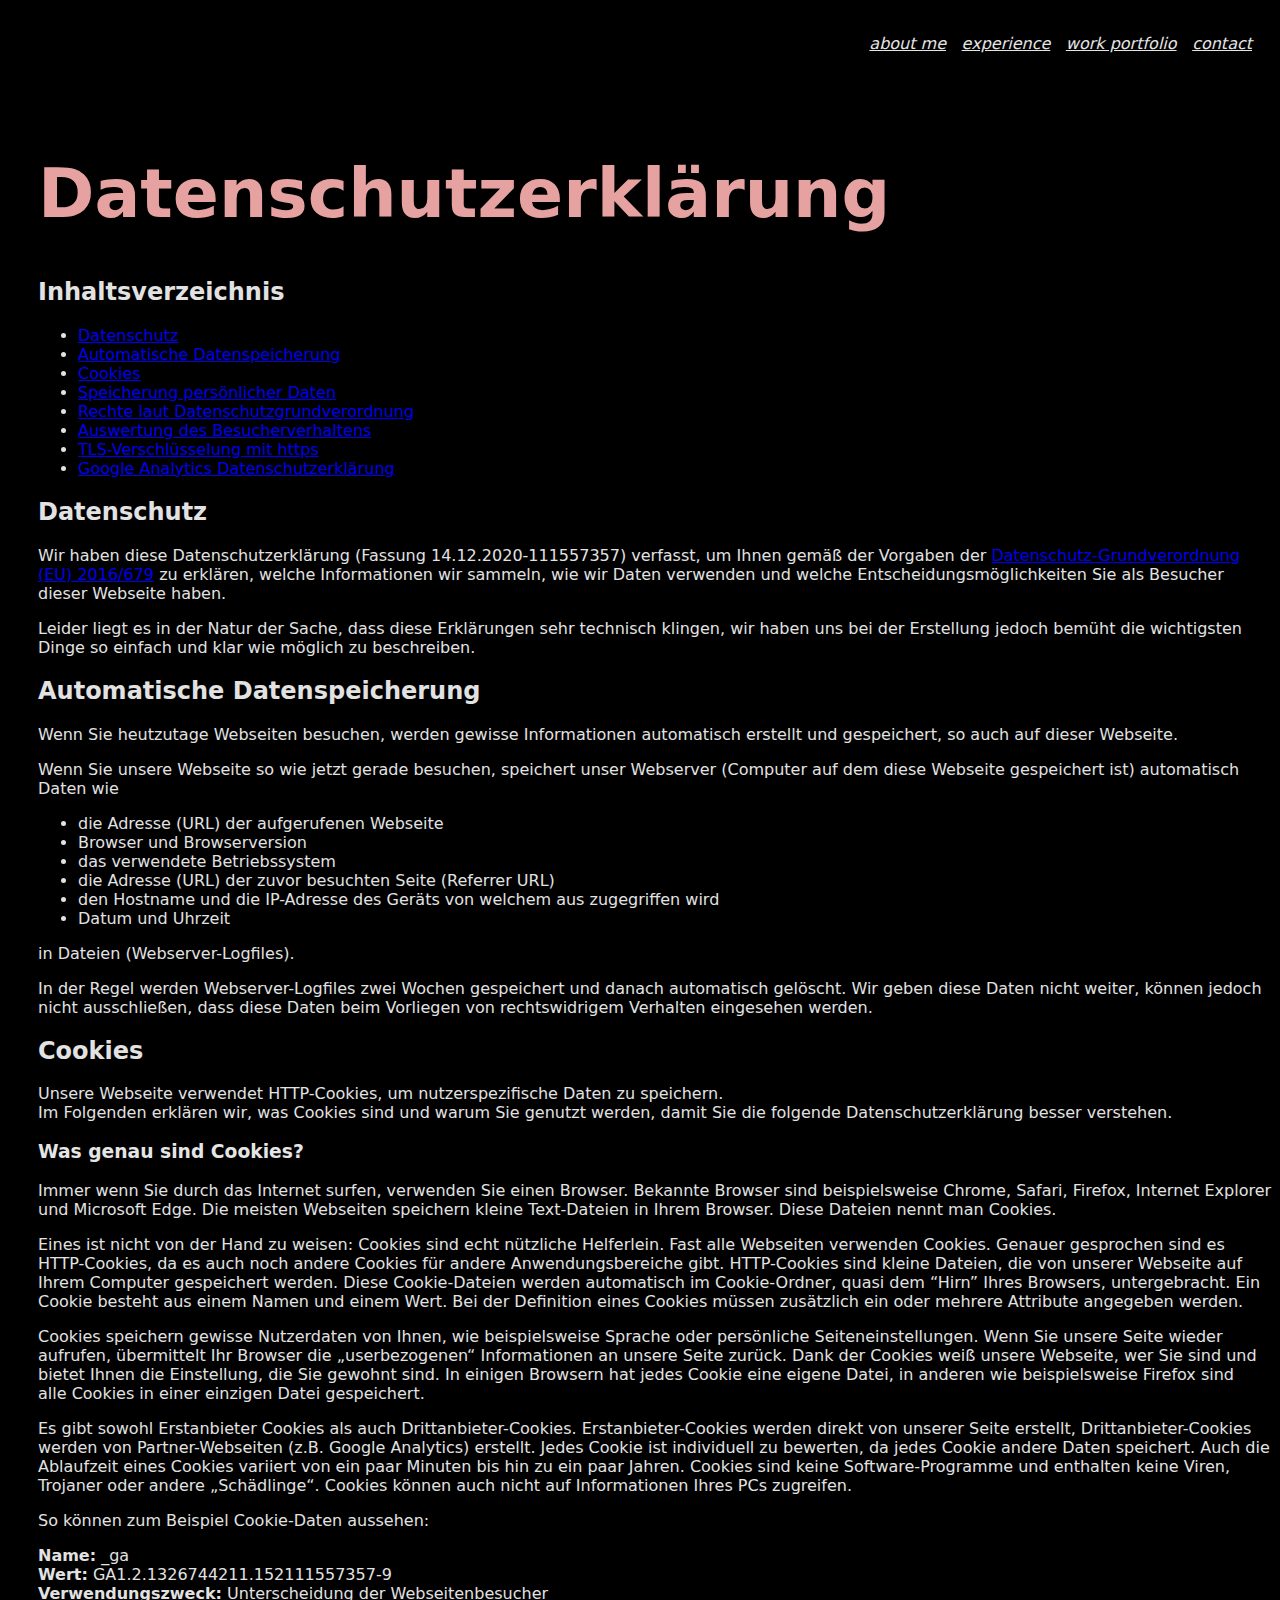
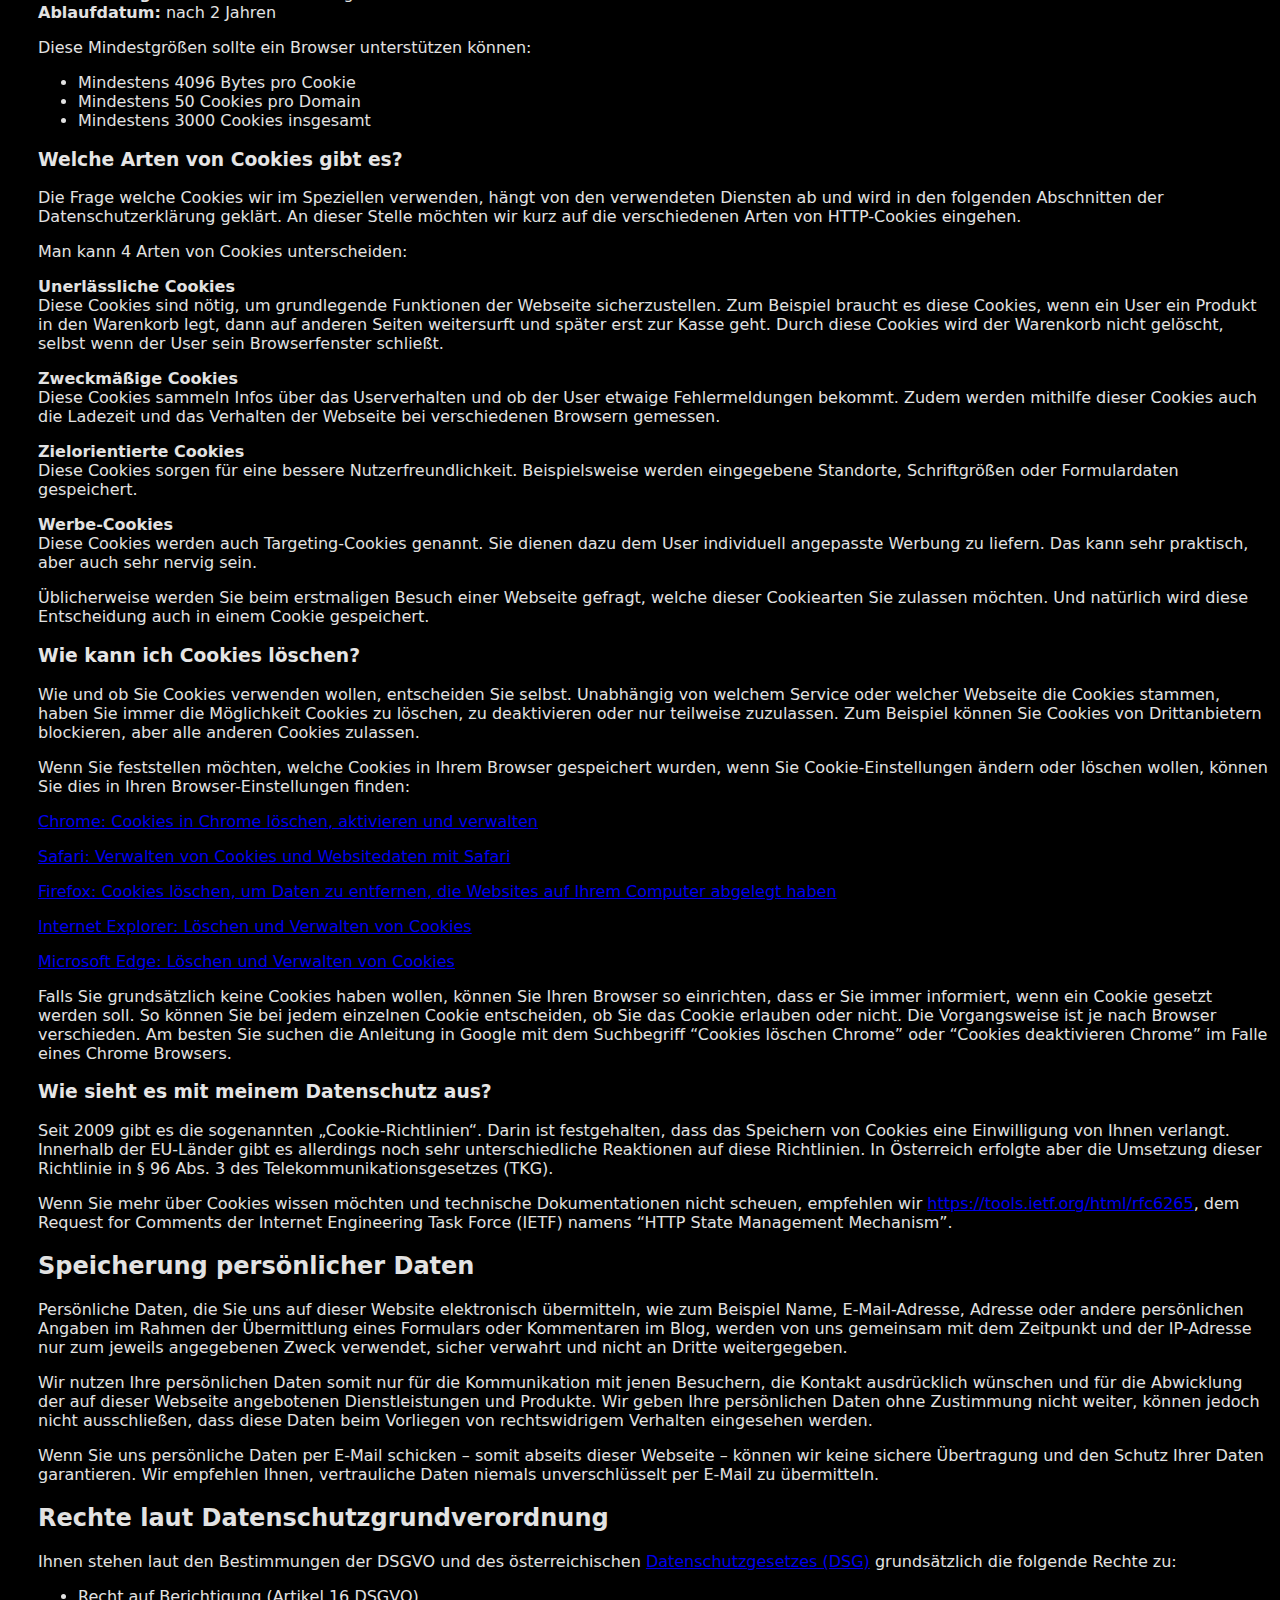
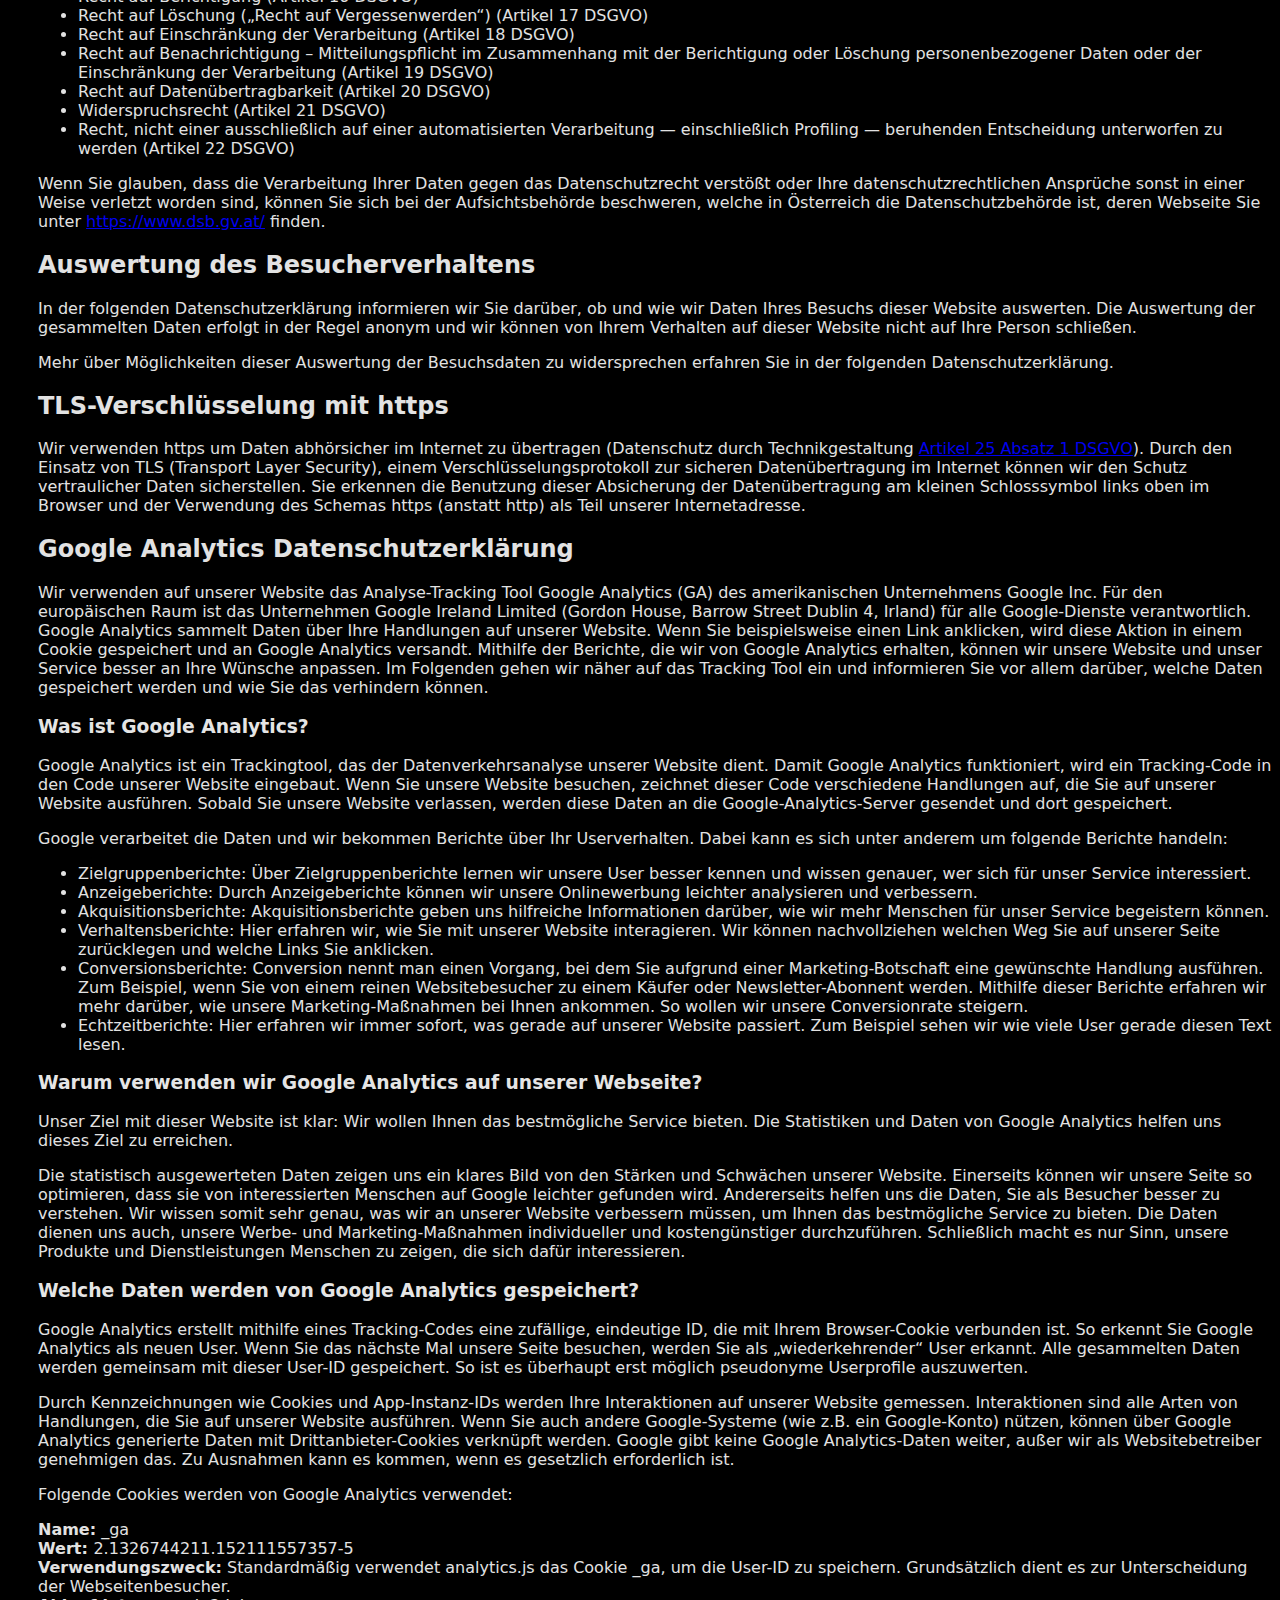
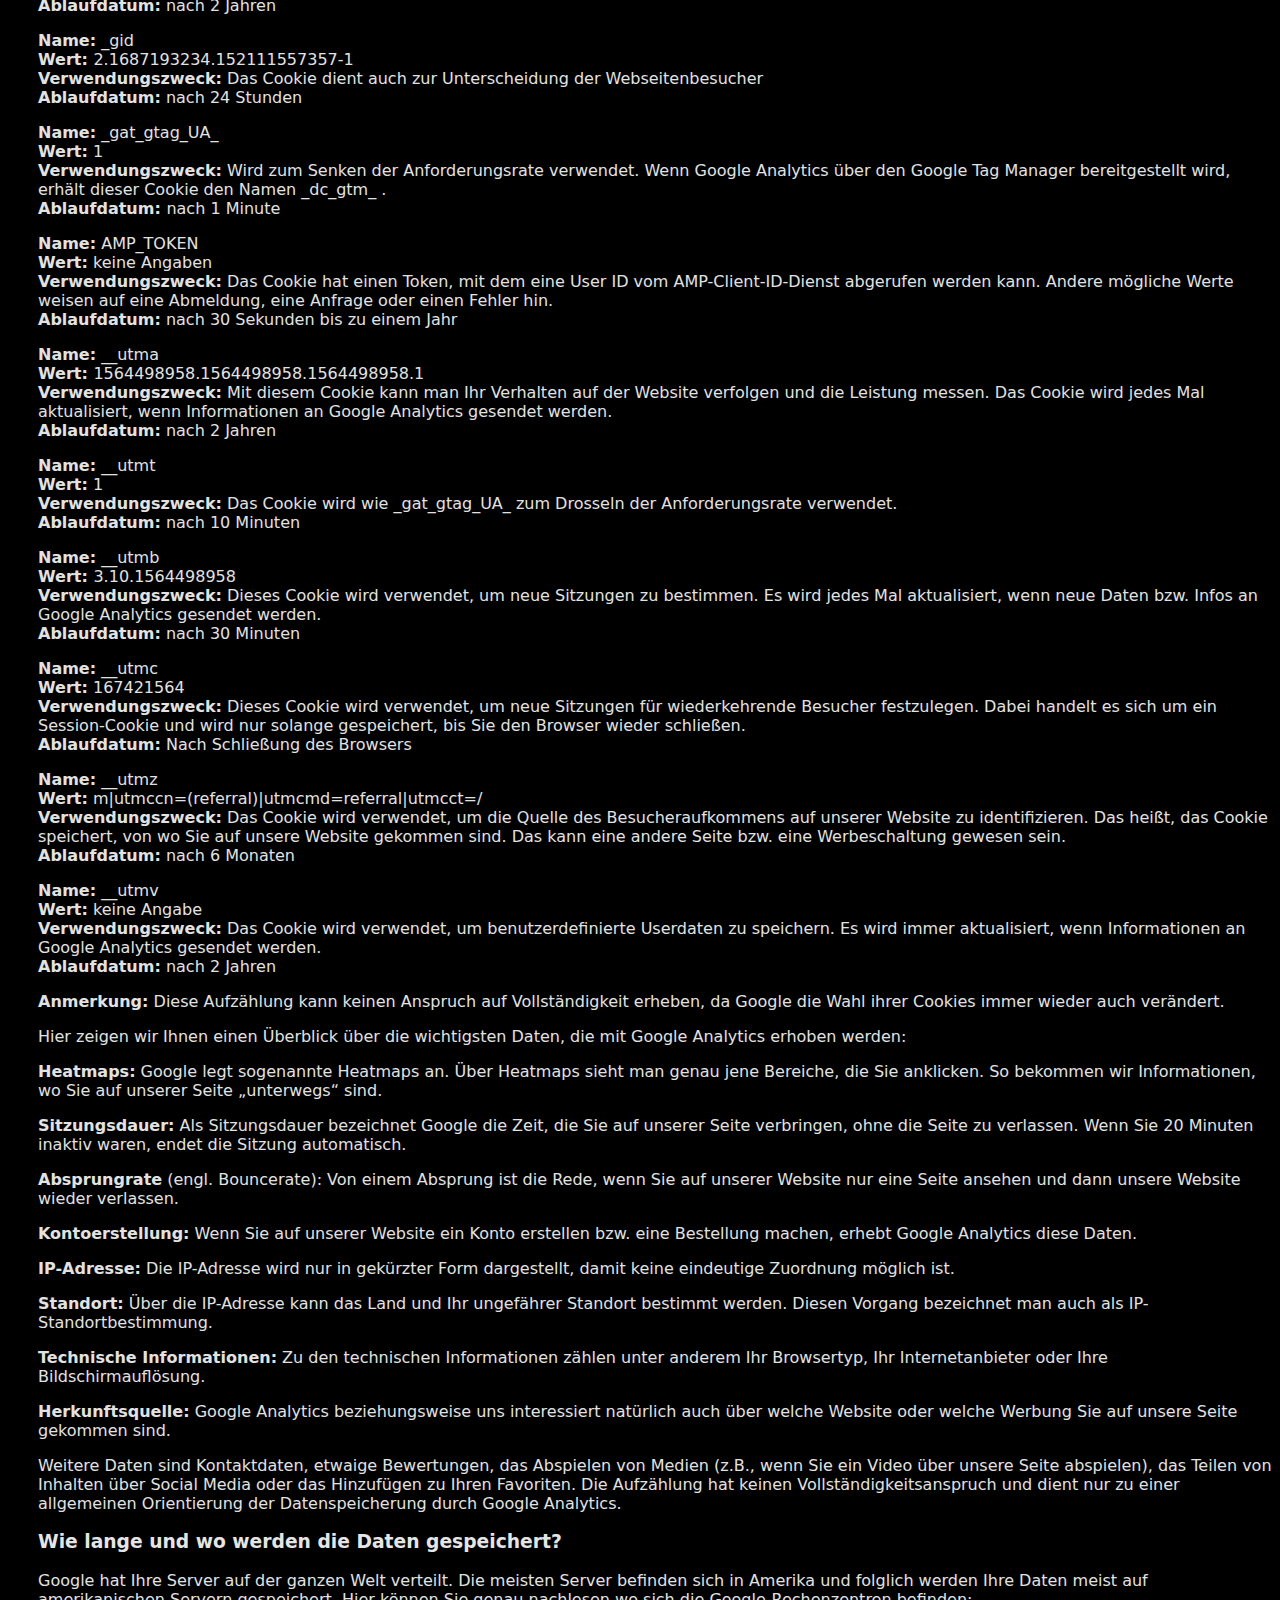
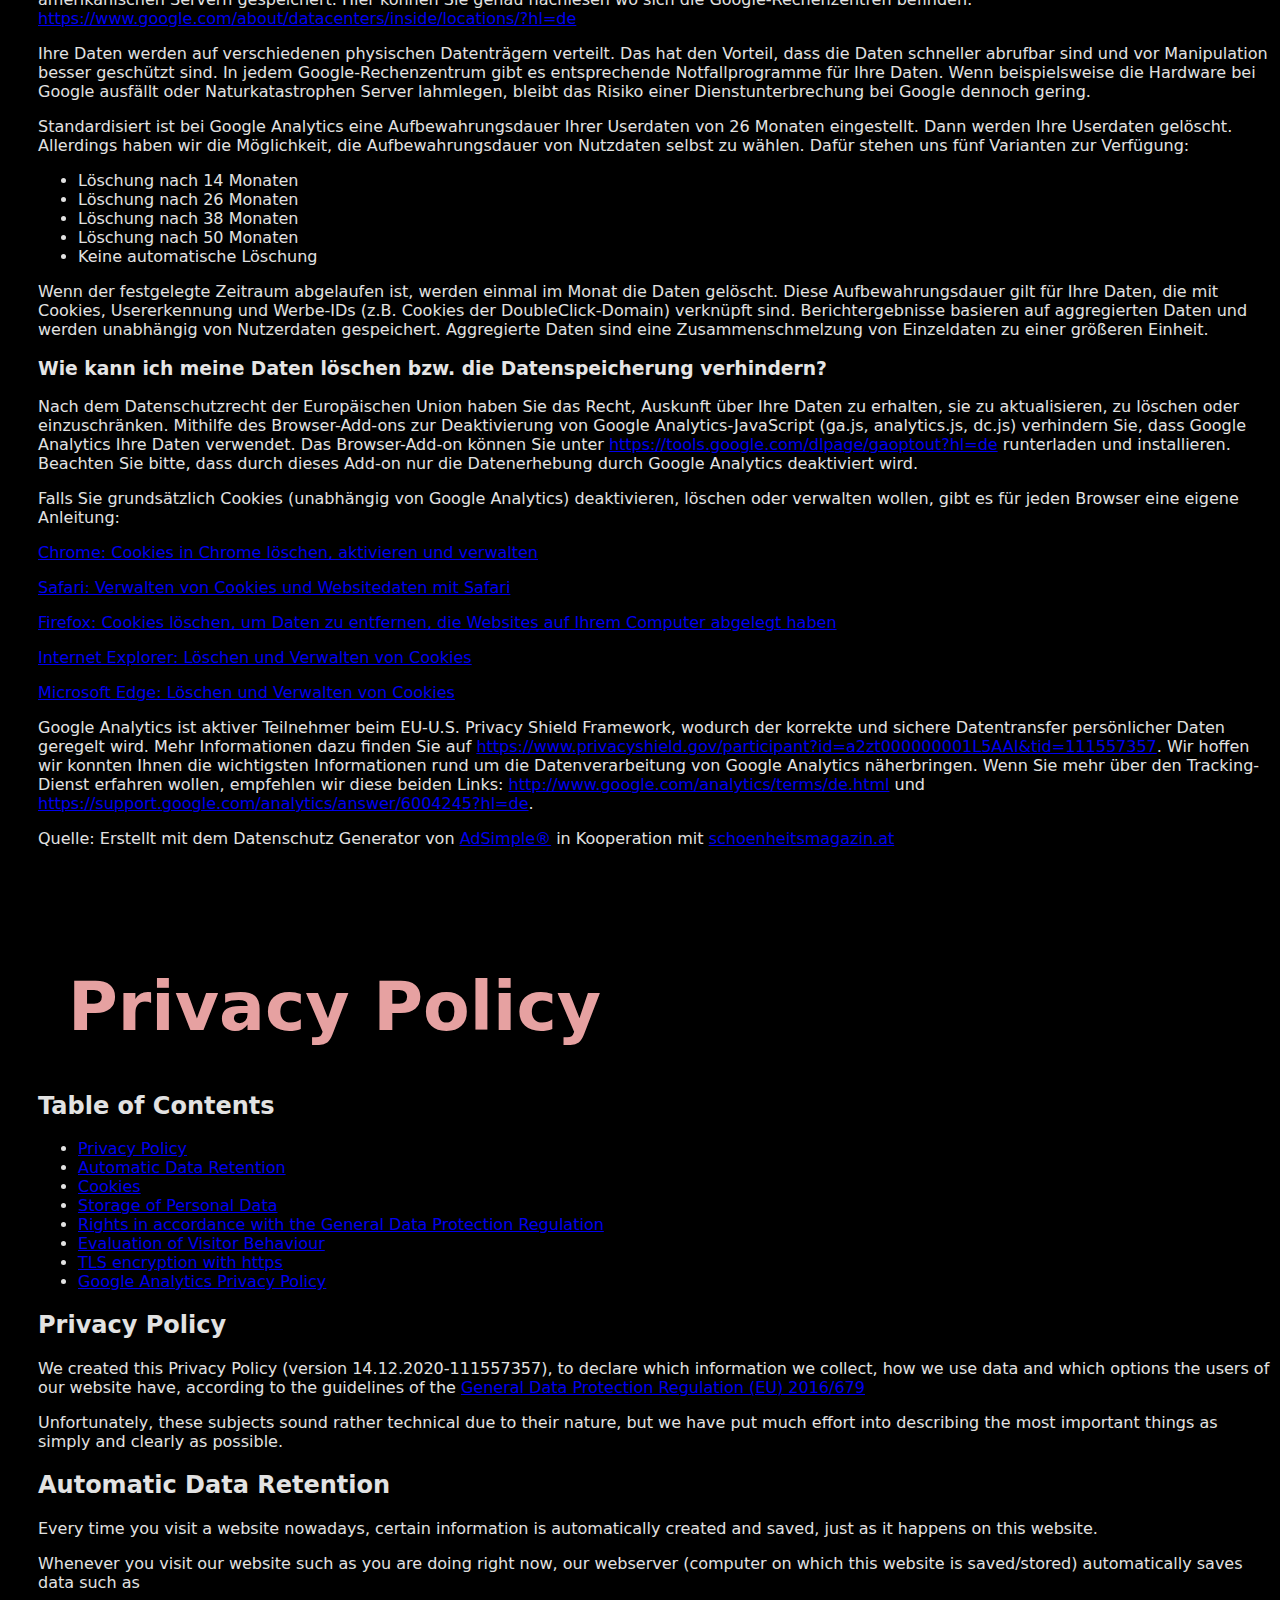
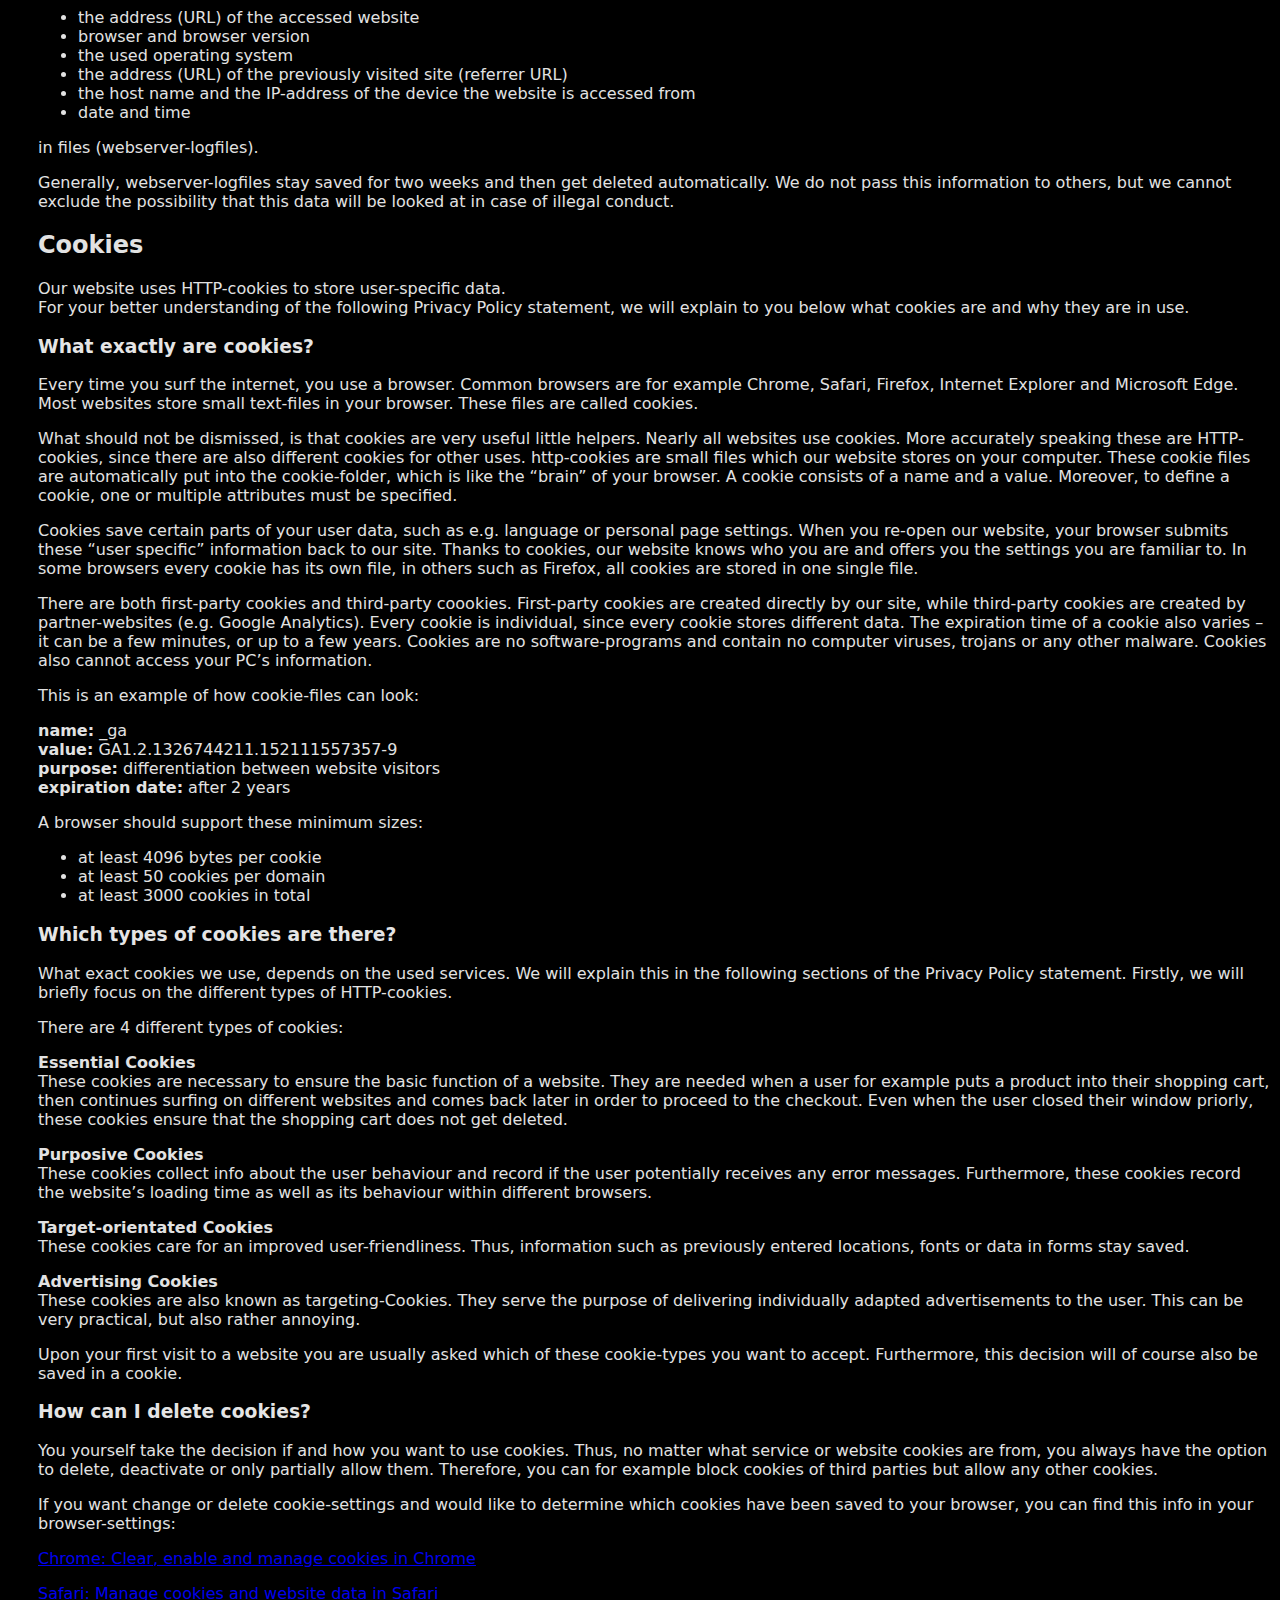
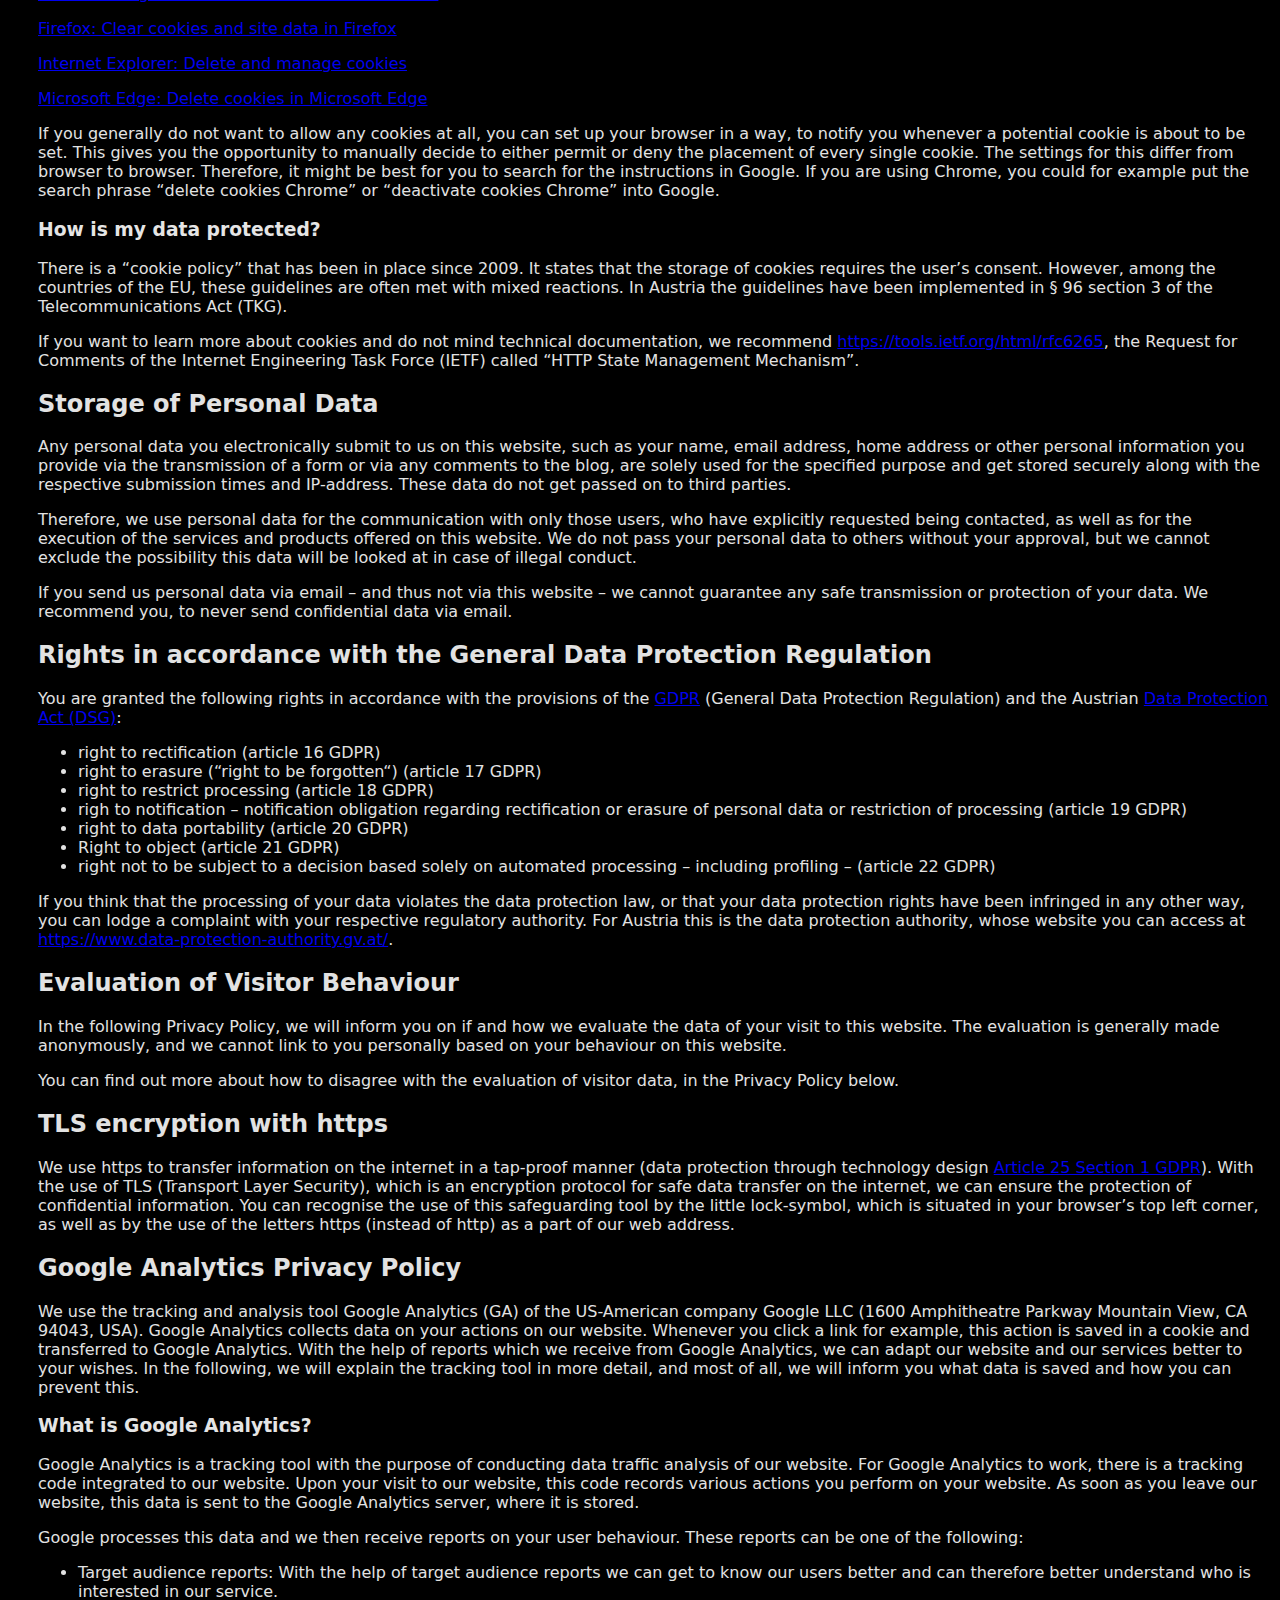
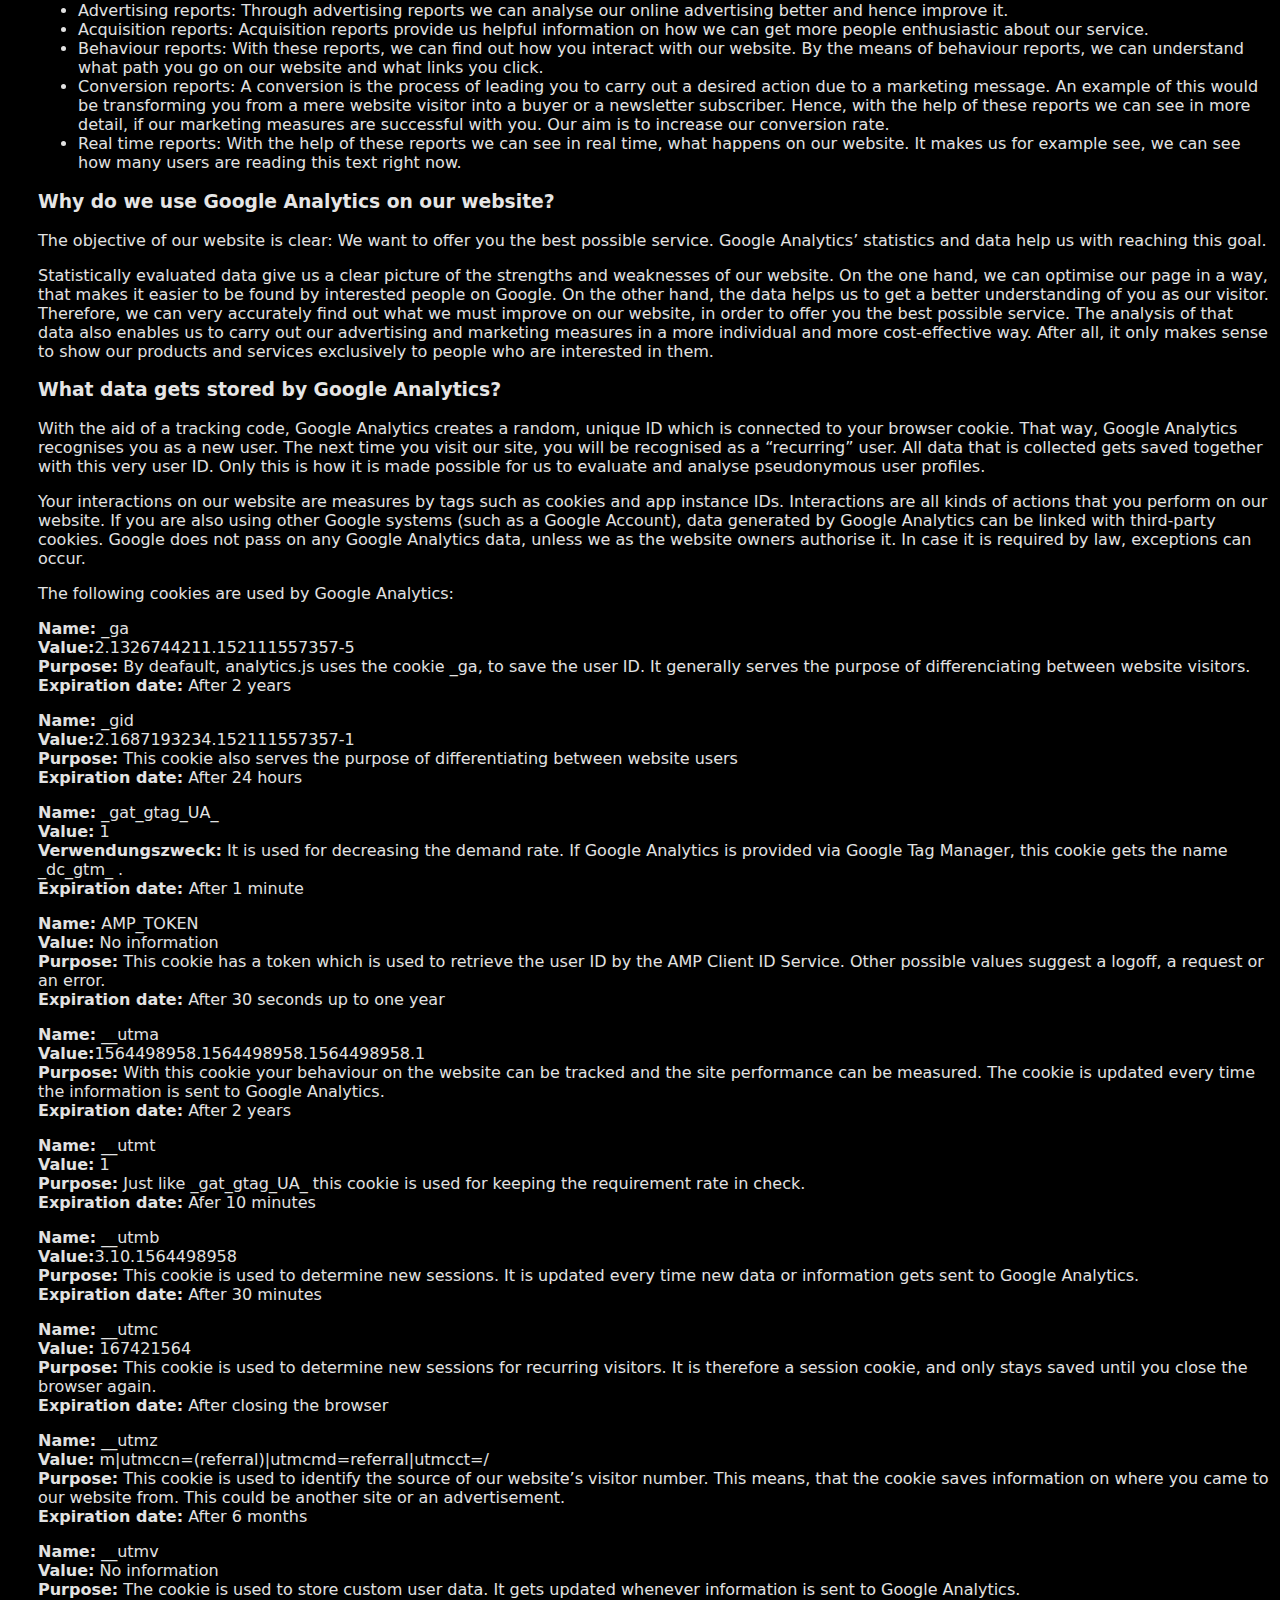
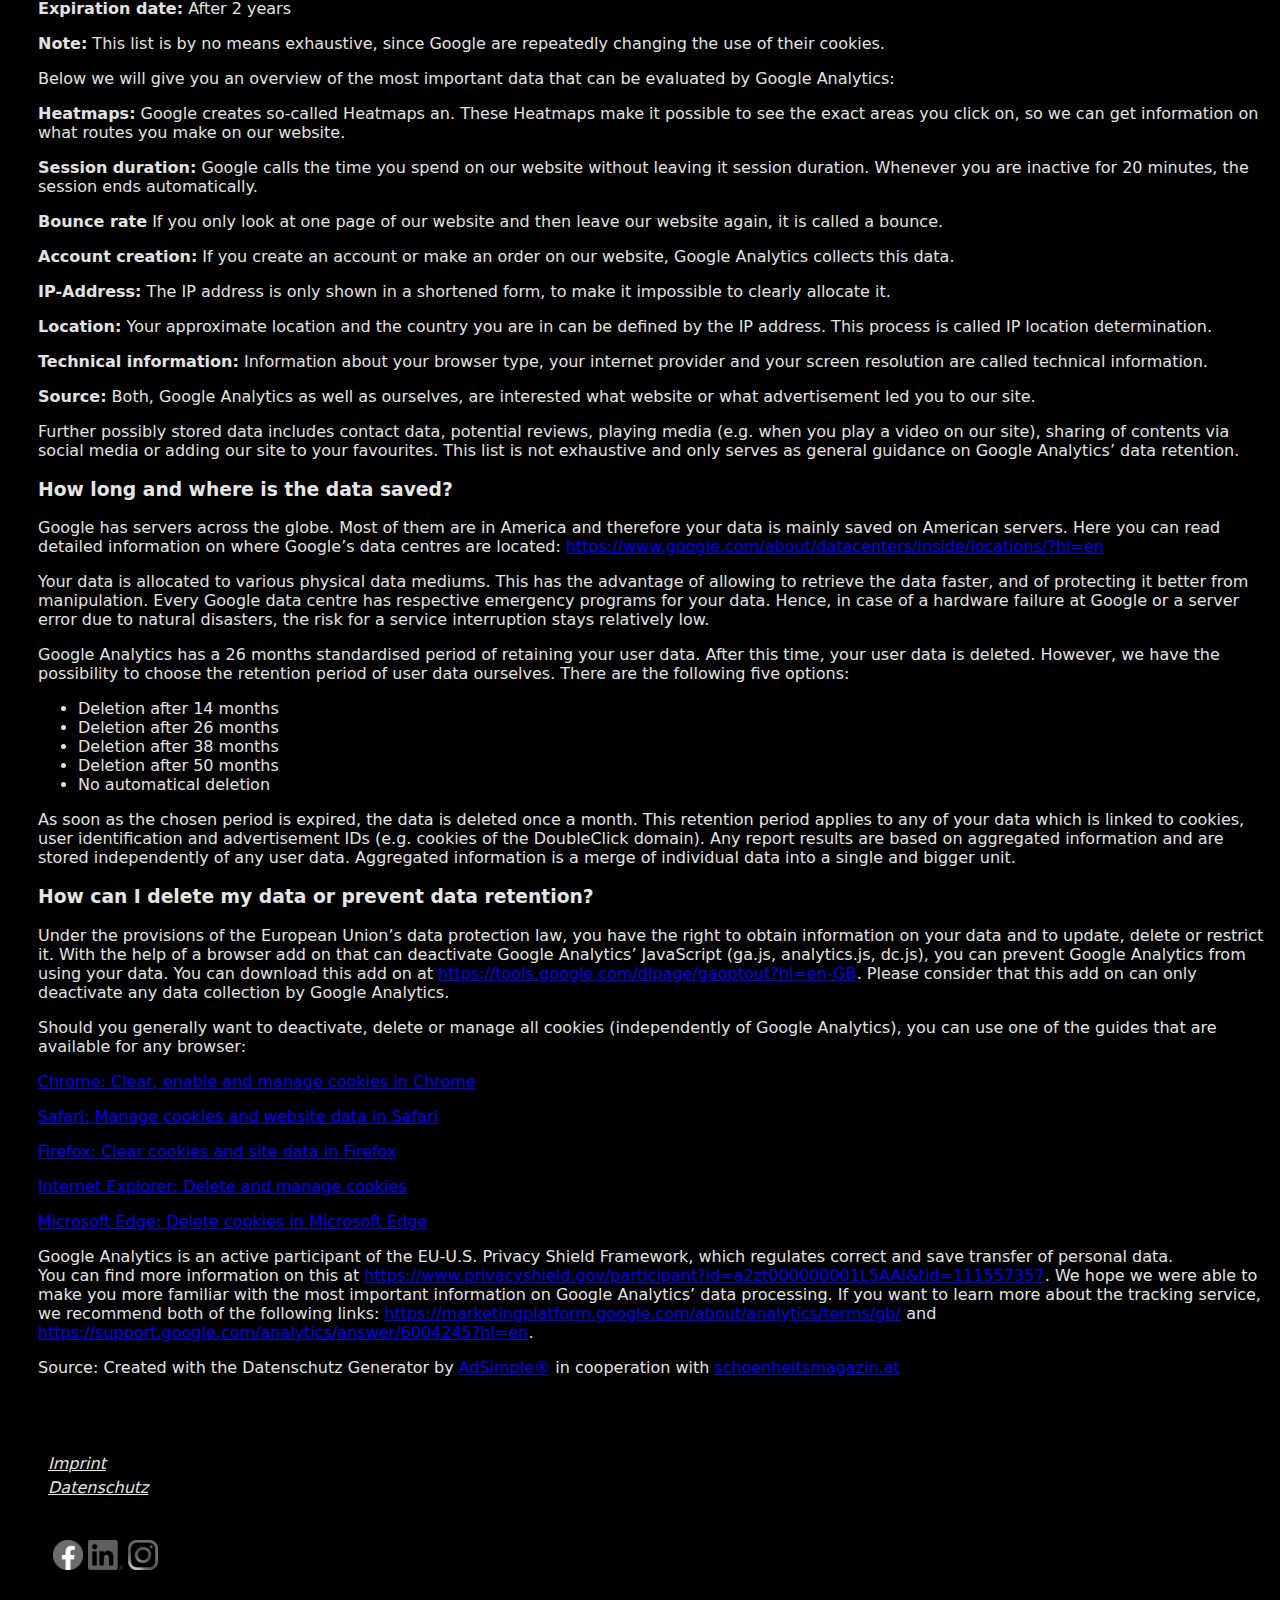
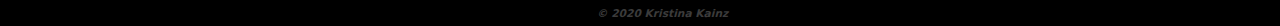
==== commit cde267cd: "link fixes die fuenfte" ====
--- a/Datenschutz.html
+++ b/Datenschutz.html
@@ -533,14 +533,14 @@
 				<nav>
 					<ul>
 						<li><a href="imprint.html">Imprint</a></li>
-						<li><a href="#">Datenschutz</a></li>
+						<li><a href="Datenschutz.html">Datenschutz</a></li>
 					</ul>
 				</nav>
 				<div id="socialmedia-handles">
 					socialmedia-handels<br>
 					<a href="https://www.facebook.com/kristina.kainz1"><img id="sm-icons" src="f_logo_RGB-Blue_1024.png" alt="Facebook"/></a>
-					<a href="#"><img id="sm-icons" src="ig-icon.png" alt="Instagram"/></a>
-					<a href="#"><img id="sm-icons" src="LI-In-Bug.png" alt="LinkedIn"/></a>
+					<a href="https://www.linkedin.com/in/kristina-k-226891139/"><img id="sm-icons" src="LI-In-Bug.png" alt="LinkedIn"/></a>
+					<a href="https://www.instagram.com/__krissi_k__/"><img id="sm-icons" src="ig-icon.png" alt="Instagram"/></a>
 					<div id="copyright">
 					<h6>&#169; 2020 Kristina Kainz </h6>
 					</div>
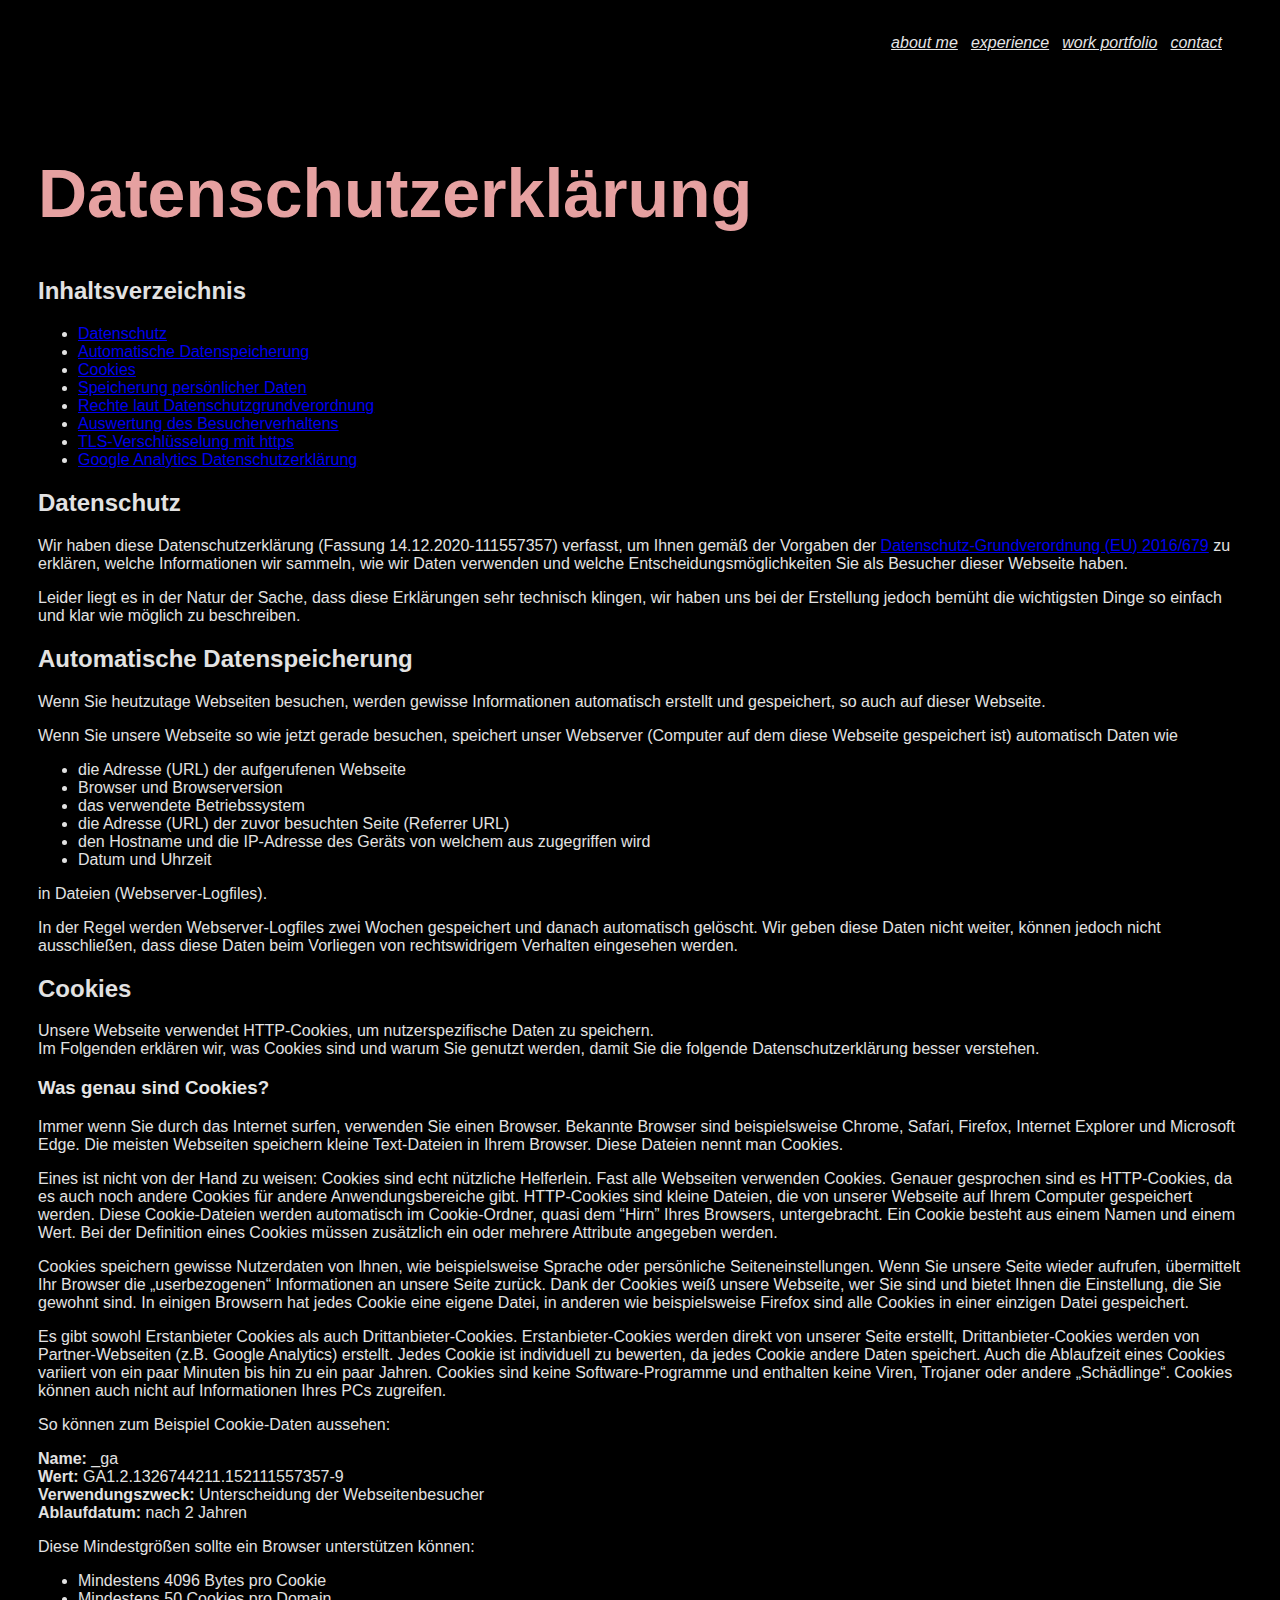
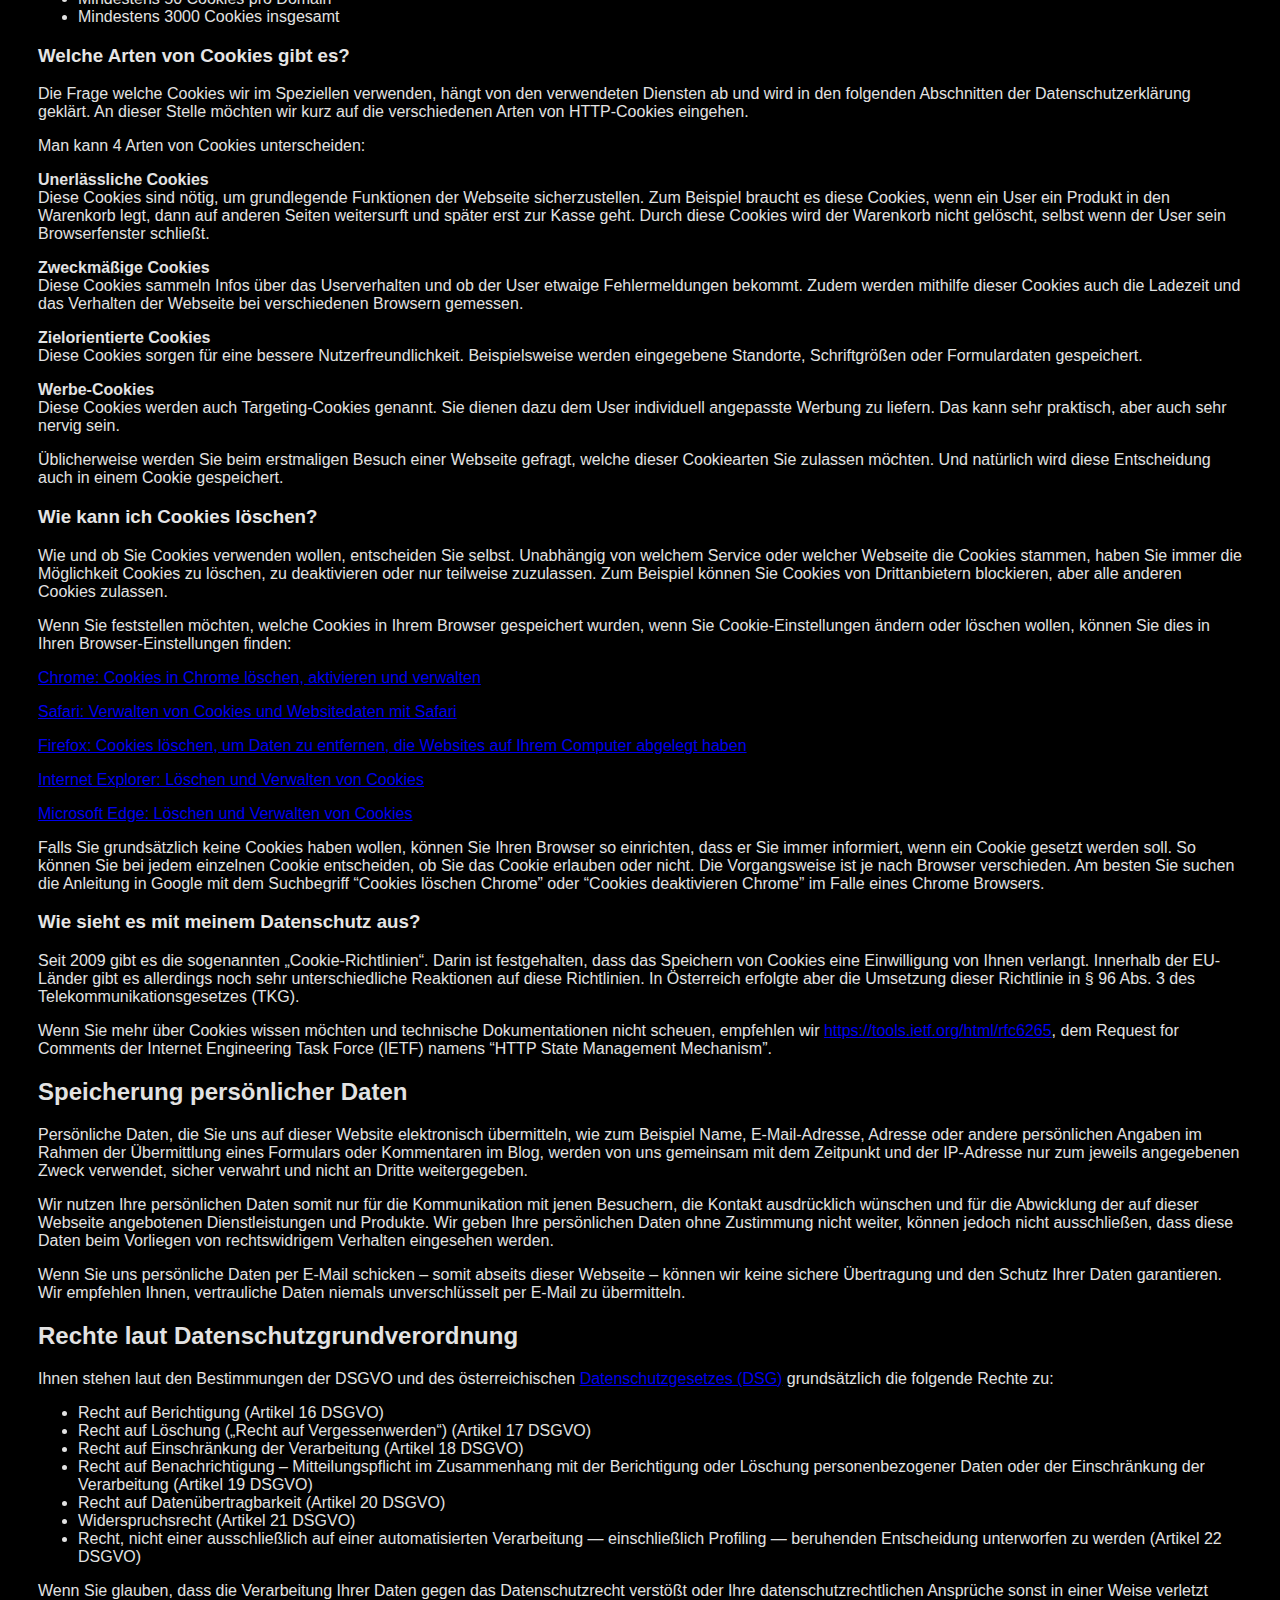
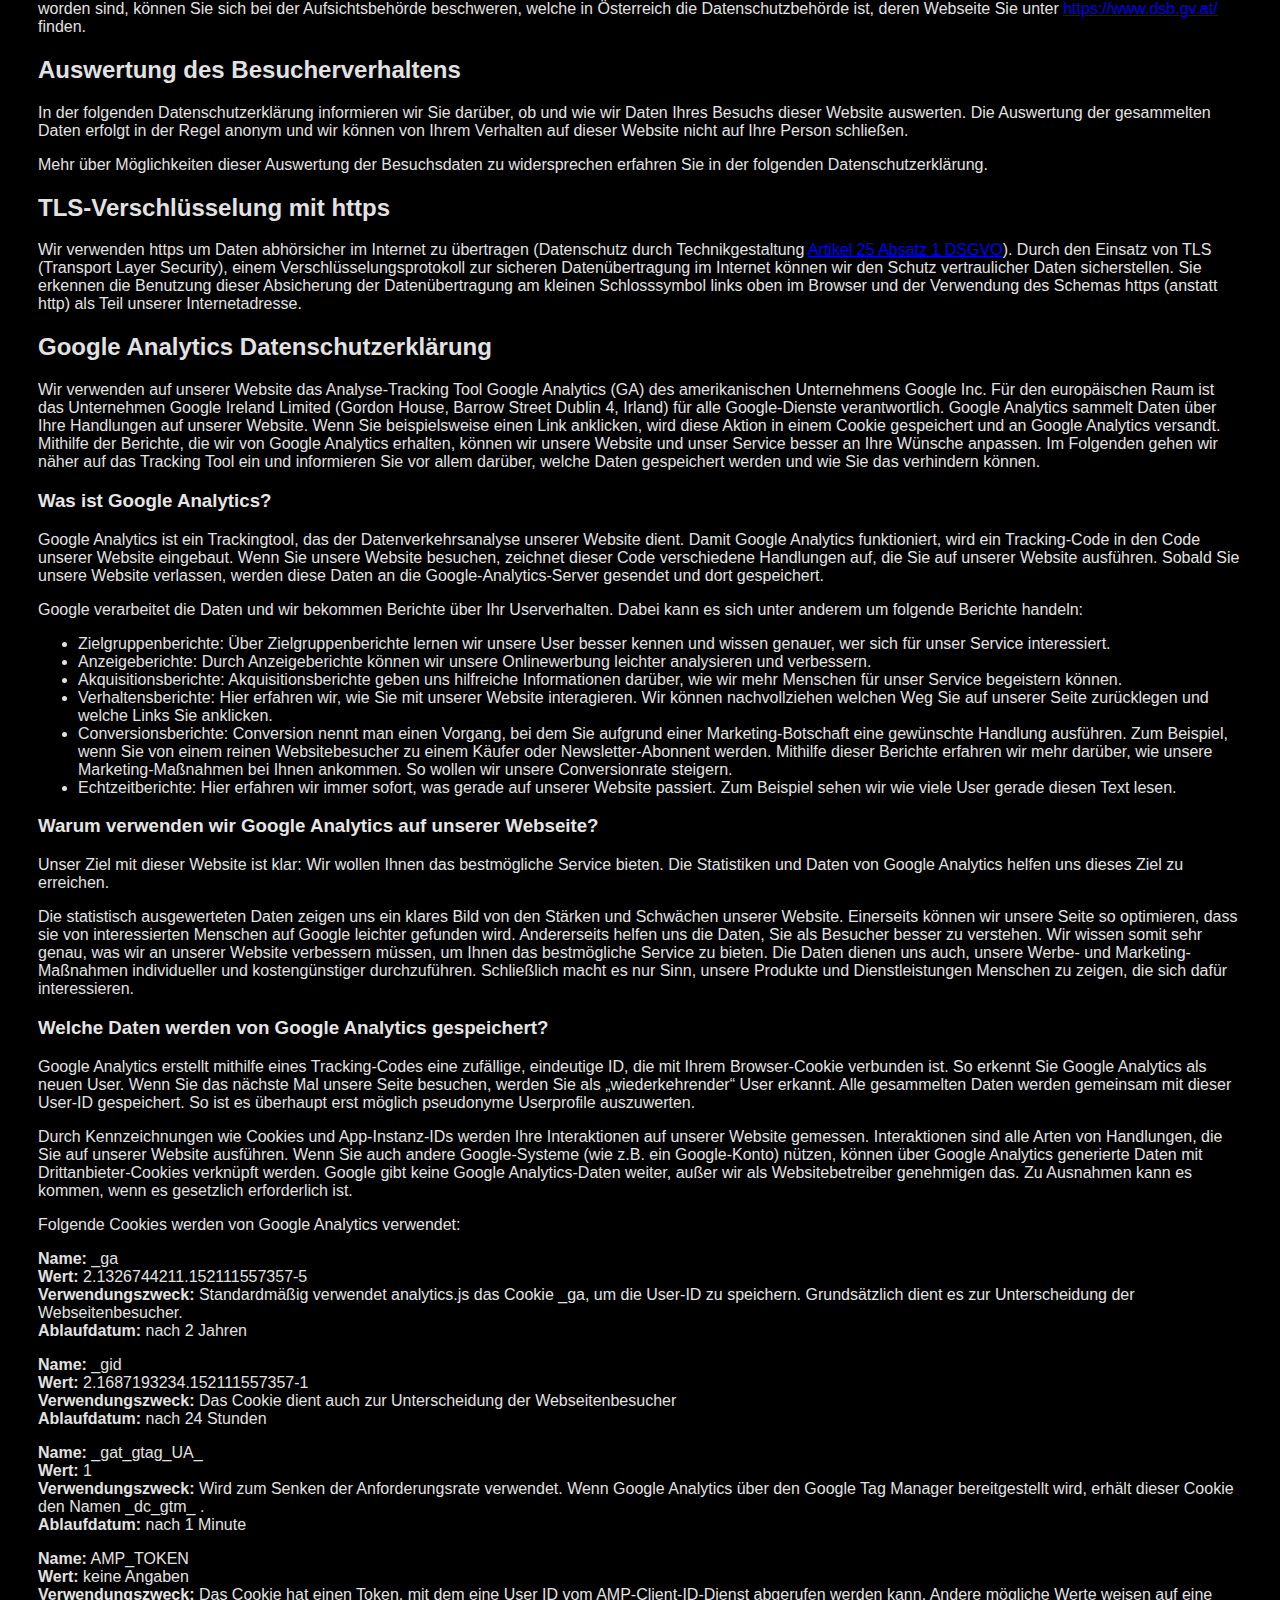
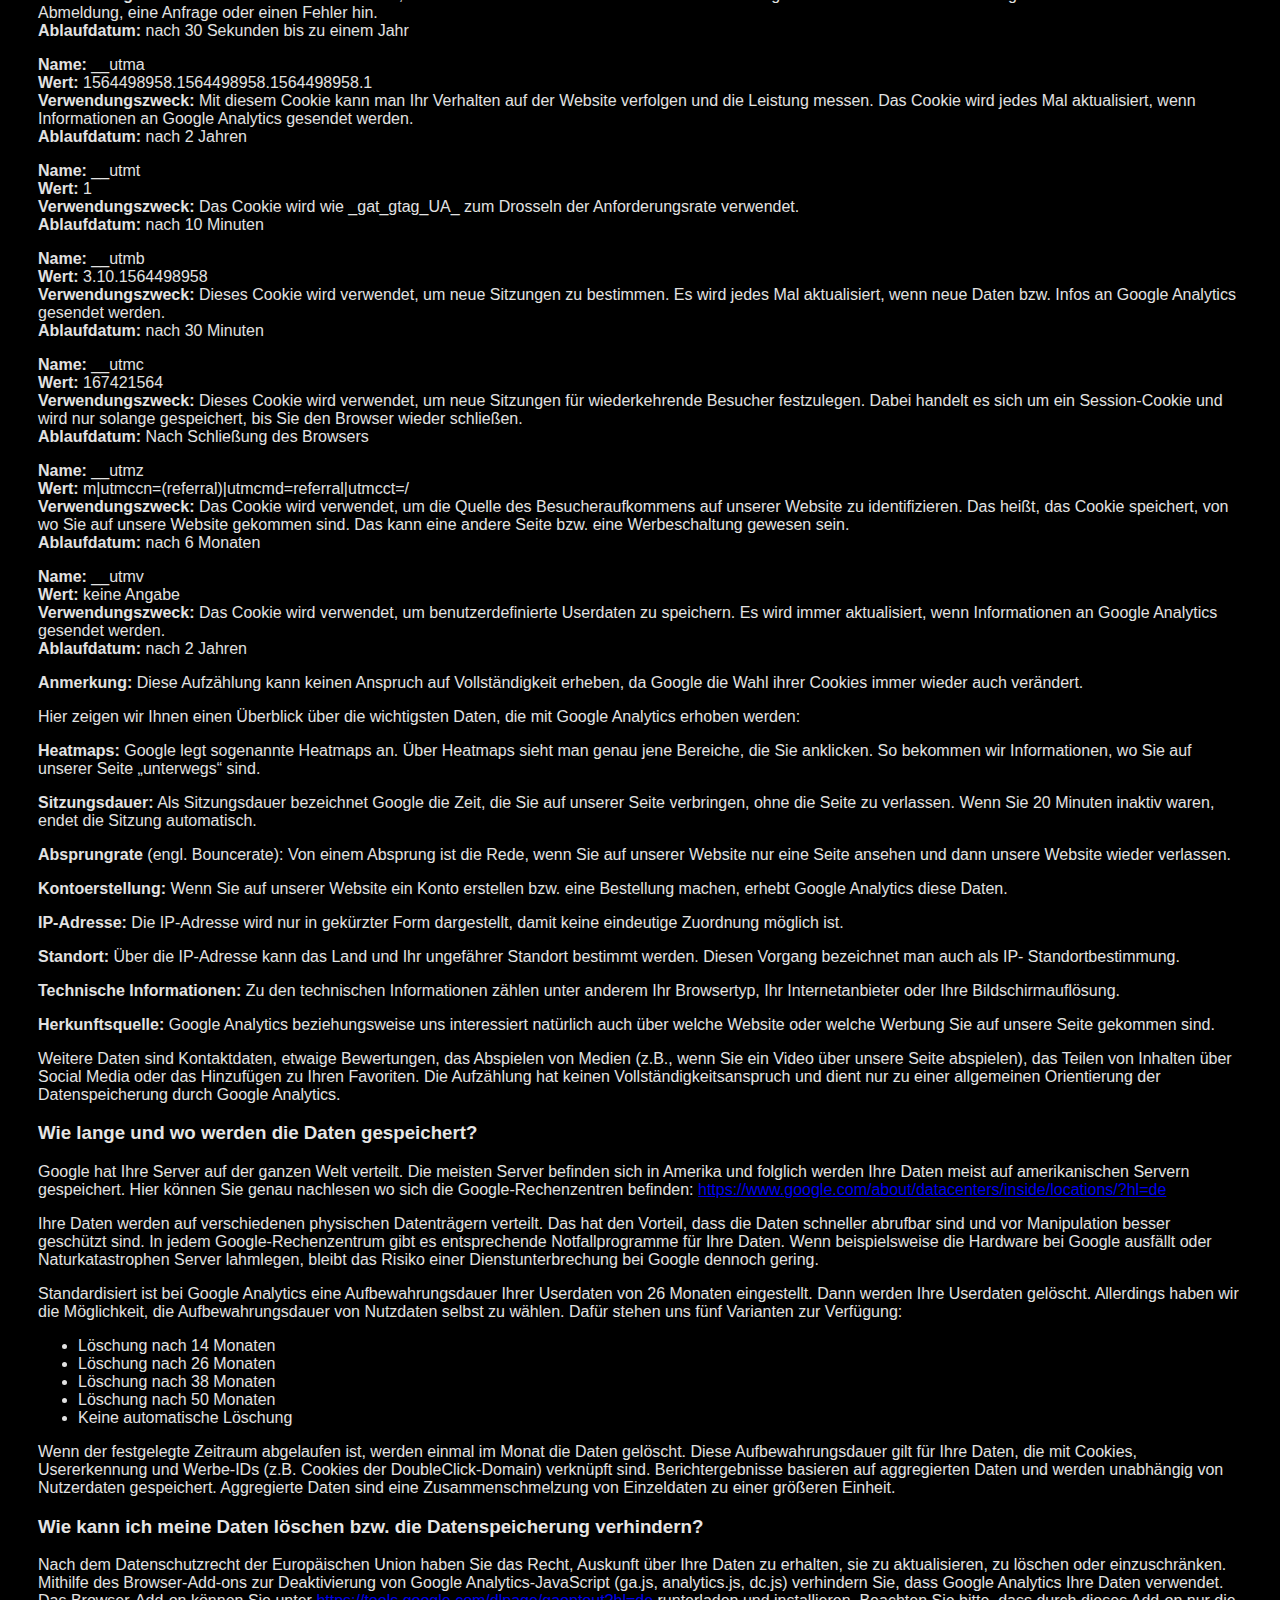
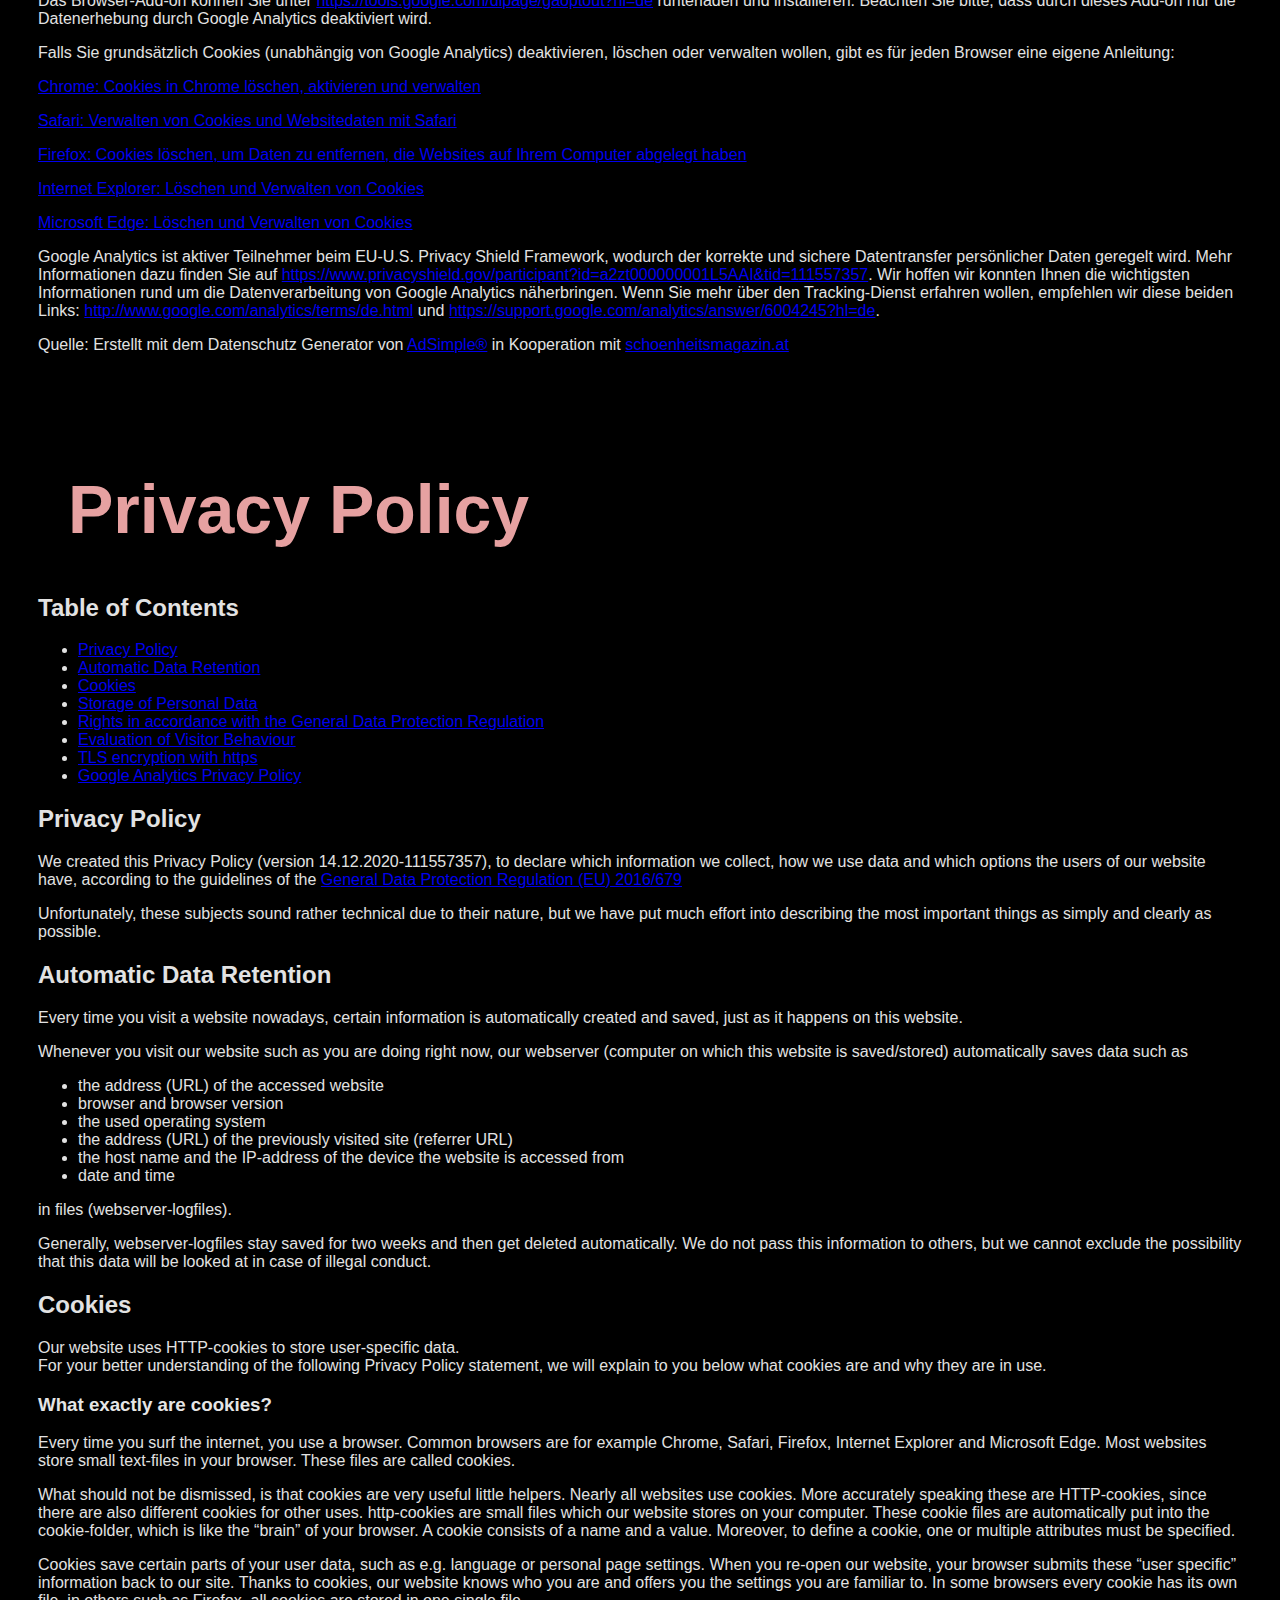
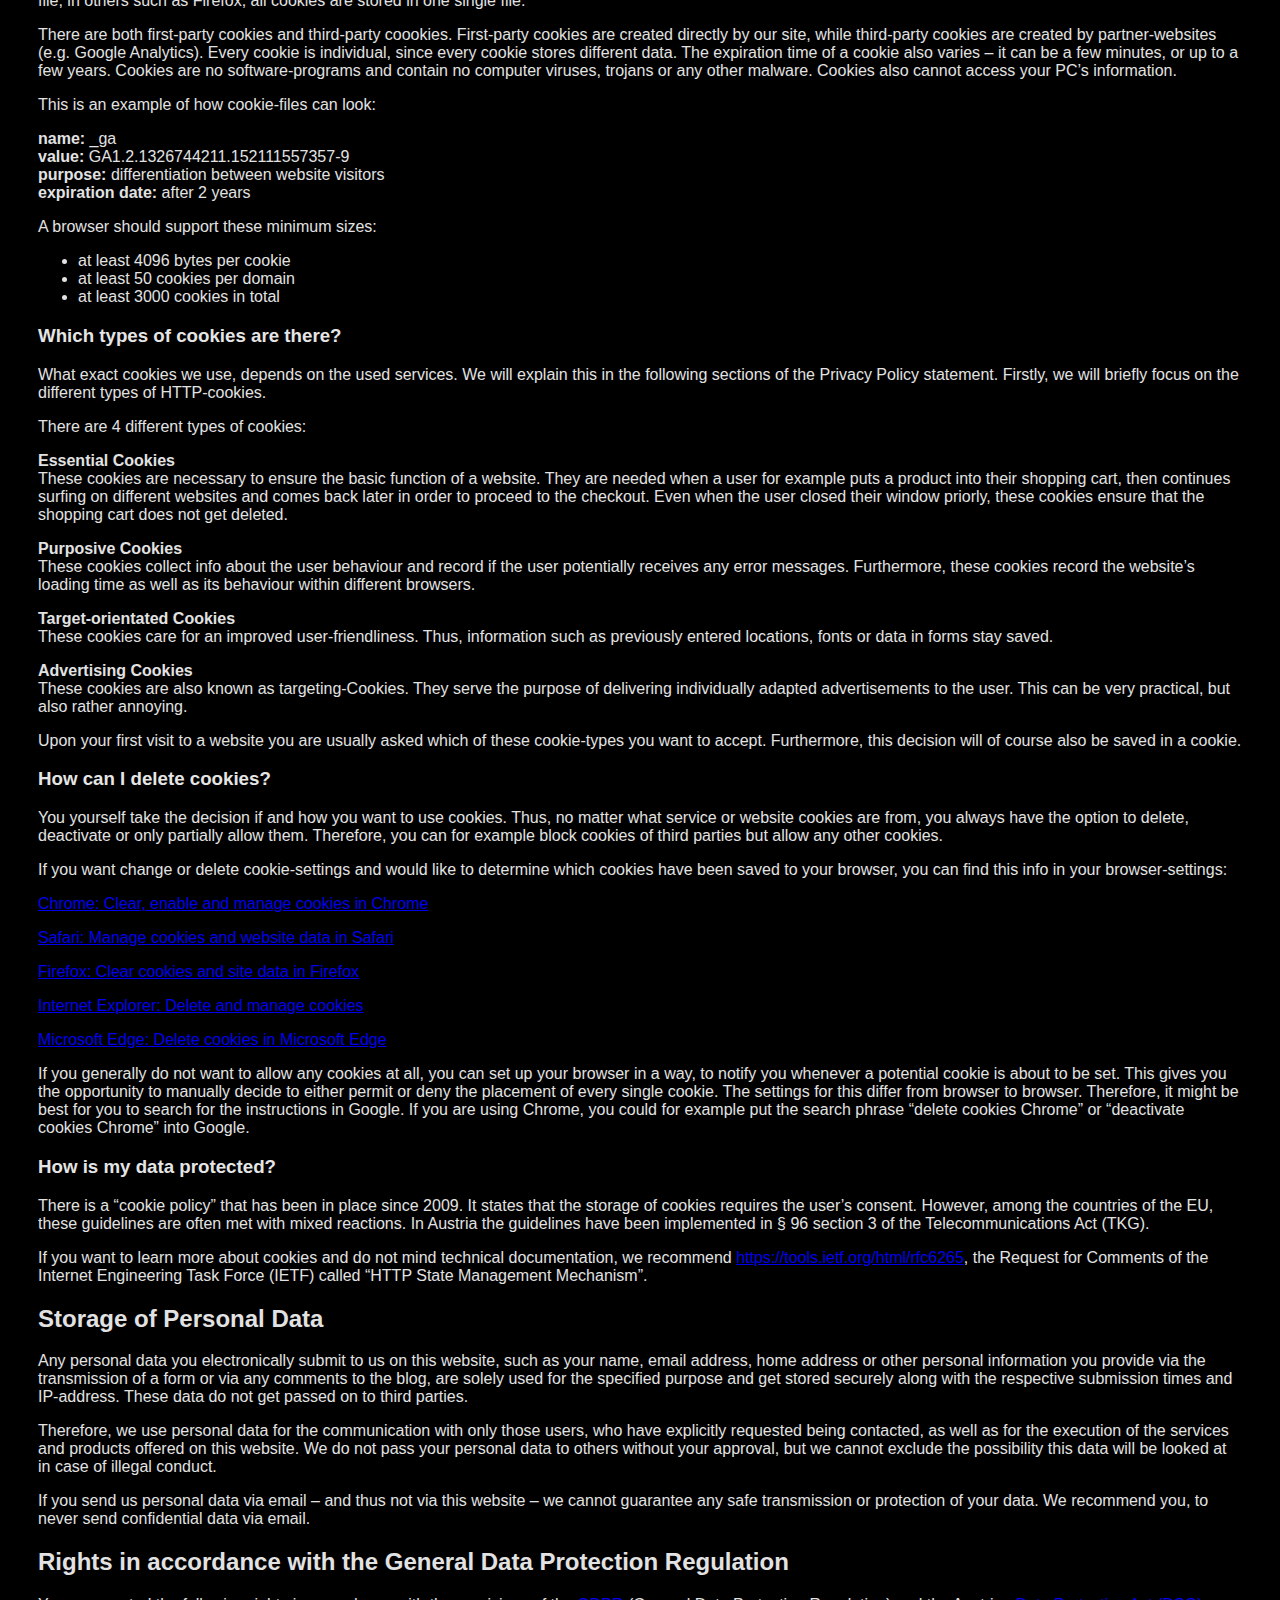
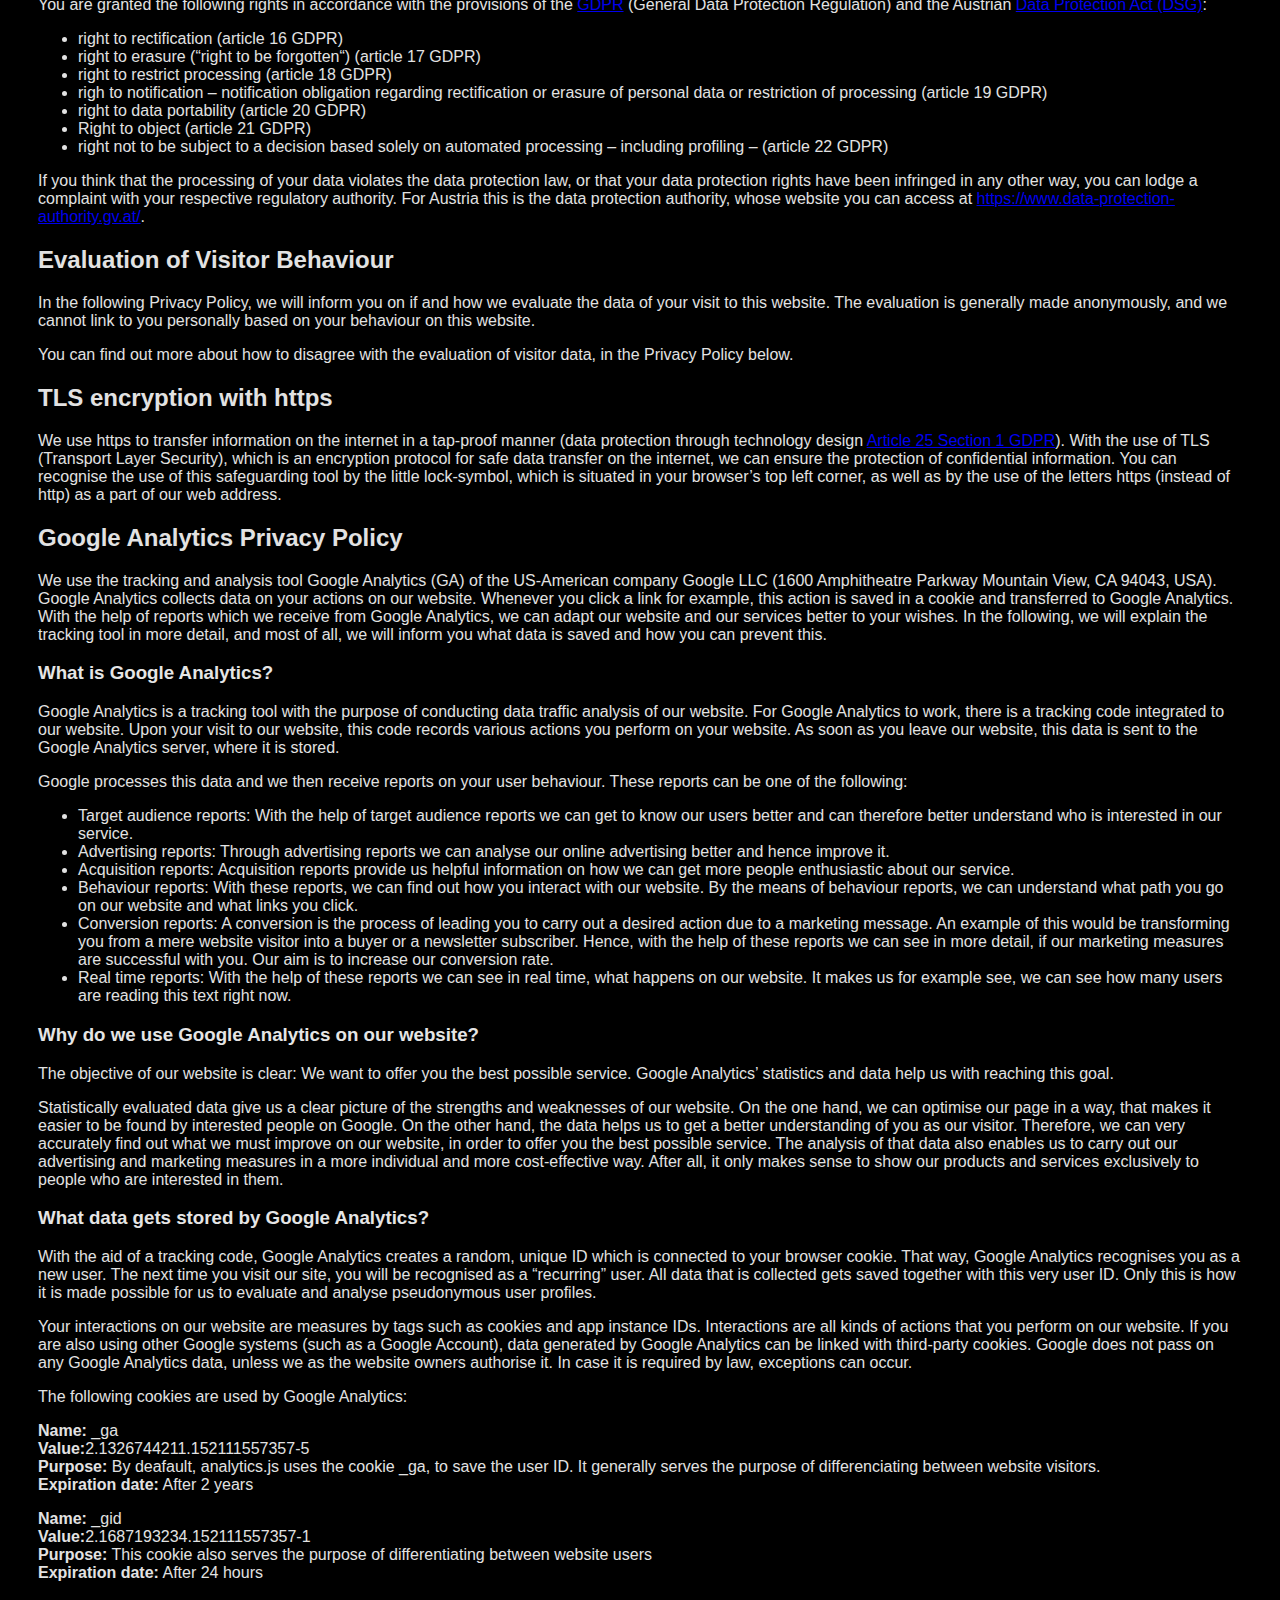
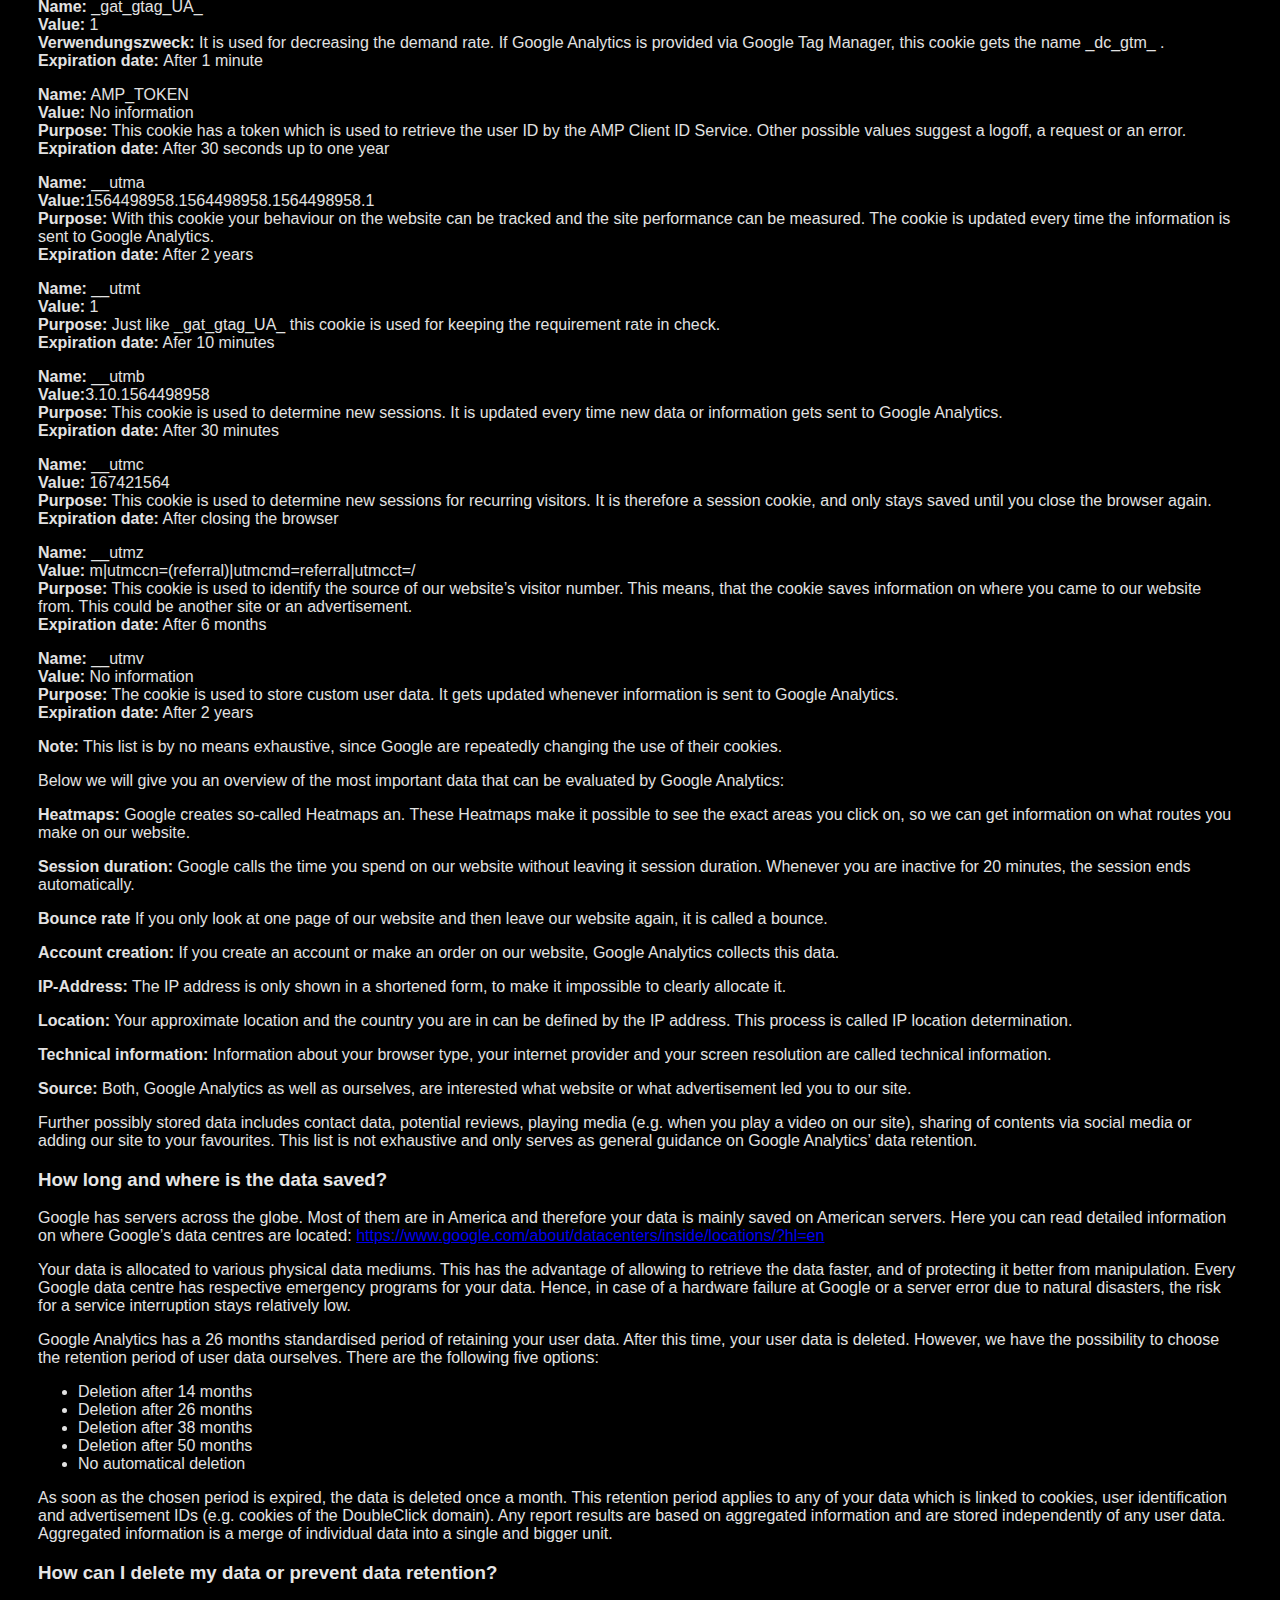
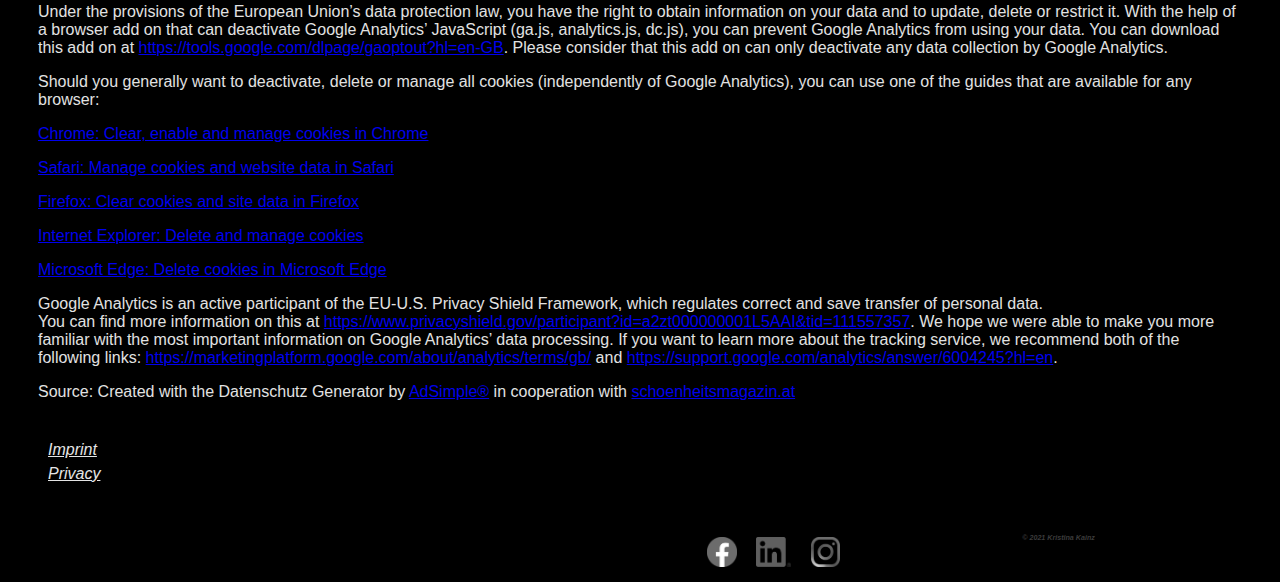
==== commit 0d6a78fd: "added fallback fonts: montserrat, helvetica, arial, sans serif" ====
--- a/Datenschutz.html
+++ b/Datenschutz.html
@@ -8,9 +8,9 @@
 	</head>
 	<body>
 	<header>
-			<div id="header">
-			<div id="nav-main">
-			  <nav>
+		<div class="header">
+			<div class="nav-main">
+				<nav>
 					<ul>
 						<li><a href="https://kkainz.github.io/#">about me</a></li> | 
 						<li><a href="https://kkainz.github.io/#maintext">experience</a></li> | 
@@ -19,534 +19,531 @@
 					</ul>
 				</nav>
 			</div>
-			</div>
-		</header>
-		<main>
+		</div>
+	</header>
+	<main>
 		<h1 class="adsimple-111557357">Datenschutzerklärung</h1>
 		<!-- Ich habe hier nur eine generierte Datenschutzerklärung eingefügt, aber Text und Style noch nicht angepasst.-->
-	<div id="datenschutz1">
+		<div id="datenschutz1">
 		<h2>Inhaltsverzeichnis</h2>
-	<ul>
-	<li>
-	<a href="#datenschutz">Datenschutz</a>
-	</li>
-	<li>
-	<a href="#automatische-datenspeicherung">Automatische Datenspeicherung</a>
-	</li>
-	<li>
-	<a href="#cookies">Cookies</a>
-	</li>
-	<li>
-	<a href="#speicherung-persoenlicher-daten">Speicherung persönlicher Daten</a>
-	</li>
-	<li>
-	<a href="#rechte-dsgvo">Rechte laut Datenschutzgrundverordnung</a>
-	</li>
-	<li>
-	<a href="#auswertung-des-besucherverhaltens">Auswertung des Besucherverhaltens</a>
-	</li>
-	<li>
-	<a href="#tls-verschluesselung-https">TLS-Verschlüsselung mit https</a>
-	</li>
-	<li>
-	<a href="#google-analytics-datenschutzerklaerung">Google Analytics Datenschutzerklärung</a>
-	</li>
-	</ul>
-	<h2 id="datenschutz" class="adsimple-111557357">Datenschutz</h2>
-	<p>Wir haben diese Datenschutzerklärung (Fassung 14.12.2020-111557357) verfasst, um Ihnen gemäß der Vorgaben der <a class="adsimple-111557357" href="https://eur-lex.europa.eu/legal-content/DE/ALL/?uri=celex%3A32016R0679&tid=111557357" target="_blank" rel="noopener">Datenschutz-Grundverordnung (EU) 2016/679</a> zu erklären, welche Informationen wir sammeln, wie wir Daten verwenden und welche Entscheidungsmöglichkeiten Sie als Besucher dieser Webseite haben.</p>
-	<p>Leider liegt es in der Natur der Sache, dass diese Erklärungen sehr technisch klingen, wir haben uns bei der Erstellung jedoch bemüht die wichtigsten Dinge so einfach und klar wie möglich zu beschreiben.</p>
-	<h2 id="automatische-datenspeicherung" class="adsimple-111557357">Automatische Datenspeicherung</h2>
-	<p>Wenn Sie heutzutage Webseiten besuchen, werden gewisse Informationen automatisch erstellt und gespeichert, so auch auf dieser Webseite.</p>
-	<p>Wenn Sie unsere Webseite so wie jetzt gerade besuchen, speichert unser Webserver (Computer auf dem diese Webseite gespeichert ist) automatisch Daten wie</p>
-	<ul class="adsimple-111557357">
-	<li class="adsimple-111557357">die Adresse (URL) der aufgerufenen Webseite</li>
-	<li class="adsimple-111557357">Browser und Browserversion</li>
-	<li class="adsimple-111557357">das verwendete Betriebssystem</li>
-	<li class="adsimple-111557357">die Adresse (URL) der zuvor besuchten Seite (Referrer URL)</li>
-	<li class="adsimple-111557357">den Hostname und die IP-Adresse des Geräts von welchem aus zugegriffen wird</li>
-	<li class="adsimple-111557357">Datum und Uhrzeit</li>
-	</ul>
-	<p>in Dateien (Webserver-Logfiles).</p>
-	<p>In der Regel werden Webserver-Logfiles zwei Wochen gespeichert und danach automatisch gelöscht. Wir geben diese Daten nicht weiter, können jedoch nicht ausschließen, dass diese Daten beim Vorliegen von rechtswidrigem Verhalten eingesehen werden.</p>
-	<h2 id="cookies" class="adsimple-111557357">Cookies</h2>
-	<p>Unsere Webseite verwendet HTTP-Cookies, um nutzerspezifische Daten zu speichern.<br />
-	Im Folgenden erklären wir, was Cookies sind und warum Sie genutzt werden, damit Sie die folgende Datenschutzerklärung besser verstehen.</p>
-	<h3 class="adsimple-111557357">Was genau sind Cookies?</h3>
-	<p>Immer wenn Sie durch das Internet surfen, verwenden Sie einen Browser. Bekannte Browser sind beispielsweise Chrome, Safari, Firefox, Internet Explorer und Microsoft Edge. Die meisten Webseiten speichern kleine Text-Dateien in Ihrem Browser. Diese Dateien nennt man Cookies.</p>
-	<p>Eines ist nicht von der Hand zu weisen: Cookies sind echt nützliche Helferlein. Fast alle Webseiten verwenden Cookies. Genauer gesprochen sind es HTTP-Cookies, da es auch noch andere Cookies für andere Anwendungsbereiche gibt. HTTP-Cookies sind kleine Dateien, die von unserer Webseite auf Ihrem Computer gespeichert werden. Diese Cookie-Dateien werden automatisch im Cookie-Ordner, quasi dem “Hirn” Ihres Browsers, untergebracht. Ein Cookie besteht aus einem Namen und einem Wert. Bei der Definition eines Cookies müssen zusätzlich ein oder mehrere Attribute angegeben werden.</p>
-	<p>Cookies speichern gewisse Nutzerdaten von Ihnen, wie beispielsweise Sprache oder persönliche Seiteneinstellungen. Wenn Sie unsere Seite wieder aufrufen, übermittelt Ihr Browser die „userbezogenen“ Informationen an unsere Seite zurück. Dank der Cookies weiß unsere Webseite, wer Sie sind und bietet Ihnen die Einstellung, die Sie gewohnt sind. In einigen Browsern hat jedes Cookie eine eigene Datei, in anderen wie beispielsweise Firefox sind alle Cookies in einer einzigen Datei gespeichert.</p>
-	<p>Es gibt sowohl Erstanbieter Cookies als auch Drittanbieter-Cookies. Erstanbieter-Cookies werden direkt von unserer Seite erstellt, Drittanbieter-Cookies werden von Partner-Webseiten (z.B. Google Analytics) erstellt. Jedes Cookie ist individuell zu bewerten, da jedes Cookie andere Daten speichert. Auch die Ablaufzeit eines Cookies variiert von ein paar Minuten bis hin zu ein paar Jahren. Cookies sind keine Software-Programme und enthalten keine Viren, Trojaner oder andere „Schädlinge“. Cookies können auch nicht auf Informationen Ihres PCs zugreifen.</p>
-	<p>So können zum Beispiel Cookie-Daten aussehen:</p>
-	<p>
-	<strong class="adsimple-111557357">Name:</strong> _ga<br />
-	<strong class="adsimple-111557357">Wert:</strong> GA1.2.1326744211.152111557357-9<br />
-	<strong class="adsimple-111557357">Verwendungszweck:</strong> Unterscheidung der Webseitenbesucher<br />
-	<strong class="adsimple-111557357">Ablaufdatum:</strong> nach 2 Jahren</p>
-	<p>Diese Mindestgrößen sollte ein Browser unterstützen können:</p>
-	<ul class="adsimple-111557357">
-	<li class="adsimple-111557357">Mindestens 4096 Bytes pro Cookie</li>
-	<li class="adsimple-111557357">Mindestens 50 Cookies pro Domain</li>
-	<li class="adsimple-111557357">Mindestens 3000 Cookies insgesamt</li>
-	</ul>
-	<h3 class="adsimple-111557357">Welche Arten von Cookies gibt es?</h3>
-	<p>Die Frage welche Cookies wir im Speziellen verwenden, hängt von den verwendeten Diensten ab und wird in den folgenden Abschnitten der Datenschutzerklärung geklärt. An dieser Stelle möchten wir kurz auf die verschiedenen Arten von HTTP-Cookies eingehen.</p>
-	<p>Man kann 4 Arten von Cookies unterscheiden:</p>
-	<p>
-	<strong class="adsimple-111557357">Unerlässliche Cookies<br />
-	</strong>Diese Cookies sind nötig, um grundlegende Funktionen der Webseite sicherzustellen. Zum Beispiel braucht es diese Cookies, wenn ein User ein Produkt in den Warenkorb legt, dann auf anderen Seiten weitersurft und später erst zur Kasse geht. Durch diese Cookies wird der Warenkorb nicht gelöscht, selbst wenn der User sein Browserfenster schließt.</p>
-	<p>
-	<strong class="adsimple-111557357">Zweckmäßige Cookies<br />
-	</strong>Diese Cookies sammeln Infos über das Userverhalten und ob der User etwaige Fehlermeldungen bekommt. Zudem werden mithilfe dieser Cookies auch die Ladezeit und das Verhalten der Webseite bei verschiedenen Browsern gemessen.</p>
-	<p>
-	<strong class="adsimple-111557357">Zielorientierte Cookies<br />
-	</strong>Diese Cookies sorgen für eine bessere Nutzerfreundlichkeit. Beispielsweise werden eingegebene Standorte, Schriftgrößen oder Formulardaten gespeichert.</p>
-	<p>
-	<strong class="adsimple-111557357">Werbe-Cookies<br />
-	</strong>Diese Cookies werden auch Targeting-Cookies genannt. Sie dienen dazu dem User individuell angepasste Werbung zu liefern. Das kann sehr praktisch, aber auch sehr nervig sein.</p>
-	<p>Üblicherweise werden Sie beim erstmaligen Besuch einer Webseite gefragt, welche dieser Cookiearten Sie zulassen möchten. Und natürlich wird diese Entscheidung auch in einem Cookie gespeichert.</p>
-	<h3 class="adsimple-111557357">Wie kann ich Cookies löschen?</h3>
-	<p>Wie und ob Sie Cookies verwenden wollen, entscheiden Sie selbst. Unabhängig von welchem Service oder welcher Webseite die Cookies stammen, haben Sie immer die Möglichkeit Cookies zu löschen, zu deaktivieren oder nur teilweise zuzulassen. Zum Beispiel können Sie Cookies von Drittanbietern blockieren, aber alle anderen Cookies zulassen.</p>
-	<p>Wenn Sie feststellen möchten, welche Cookies in Ihrem Browser gespeichert wurden, wenn Sie Cookie-Einstellungen ändern oder löschen wollen, können Sie dies in Ihren Browser-Einstellungen finden:</p>
-	<p>
-	<a class="adsimple-111557357" href="https://support.google.com/chrome/answer/95647?tid=111557357" target="_blank" rel="noopener noreferrer">Chrome: Cookies in Chrome löschen, aktivieren und verwalten</a>
-	</p>
-	<p>
-	<a class="adsimple-111557357" href="https://support.apple.com/de-at/guide/safari/sfri11471/mac?tid=111557357" target="_blank" rel="noopener noreferrer">Safari: Verwalten von Cookies und Websitedaten mit Safari</a>
-	</p>
-	<p>
-	<a class="adsimple-111557357" href="https://support.mozilla.org/de/kb/cookies-und-website-daten-in-firefox-loschen?tid=111557357" target="_blank" rel="noopener noreferrer">Firefox: Cookies löschen, um Daten zu entfernen, die Websites auf Ihrem Computer abgelegt haben</a>
-	</p>
-	<p>
-	<a class="adsimple-111557357" href="https://support.microsoft.com/de-at/help/17442/windows-internet-explorer-delete-manage-cookies?tid=111557357" target="_blank" rel="noopener noreferrer">Internet Explorer: Löschen und Verwalten von Cookies</a>
-	</p>
-	<p>
-	<a class="adsimple-111557357" href="https://support.microsoft.com/de-at/help/4027947/windows-delete-cookies?tid=111557357" target="_blank" rel="noopener noreferrer">Microsoft Edge: Löschen und Verwalten von Cookies</a>
-	</p>
-	<p>Falls Sie grundsätzlich keine Cookies haben wollen, können Sie Ihren Browser so einrichten, dass er Sie immer informiert, wenn ein Cookie gesetzt werden soll. So können Sie bei jedem einzelnen Cookie entscheiden, ob Sie das Cookie erlauben oder nicht. Die Vorgangsweise ist je nach Browser verschieden. Am besten Sie suchen die Anleitung in Google mit dem Suchbegriff “Cookies löschen Chrome” oder “Cookies deaktivieren Chrome” im Falle eines Chrome Browsers.</p>
-	<h3 class="adsimple-111557357">Wie sieht es mit meinem Datenschutz aus?</h3>
-	<p>Seit 2009 gibt es die sogenannten „Cookie-Richtlinien“. Darin ist festgehalten, dass das Speichern von Cookies eine Einwilligung von Ihnen verlangt. Innerhalb der EU-Länder gibt es allerdings noch sehr unterschiedliche Reaktionen auf diese Richtlinien. In Österreich erfolgte aber die Umsetzung dieser Richtlinie in § 96 Abs. 3 des Telekommunikationsgesetzes (TKG).</p>
-	<p>Wenn Sie mehr über Cookies wissen möchten und technische Dokumentationen nicht scheuen, empfehlen wir <a class="adsimple-111557357" href="https://tools.ietf.org/html/rfc6265" target="_blank" rel="nofollow noopener noreferrer">https://tools.ietf.org/html/rfc6265</a>, dem Request for Comments der Internet Engineering Task Force (IETF) namens “HTTP State Management Mechanism”.</p>
-	<h2 id="speicherung-persoenlicher-daten" class="adsimple-111557357">Speicherung persönlicher Daten</h2>
-	<p>Persönliche Daten, die Sie uns auf dieser Website elektronisch übermitteln, wie zum Beispiel Name, E-Mail-Adresse, Adresse oder andere persönlichen Angaben im Rahmen der Übermittlung eines Formulars oder Kommentaren im Blog, werden von uns gemeinsam mit dem Zeitpunkt und der IP-Adresse nur zum jeweils angegebenen Zweck verwendet, sicher verwahrt und nicht an Dritte weitergegeben.</p>
-	<p>Wir nutzen Ihre persönlichen Daten somit nur für die Kommunikation mit jenen Besuchern, die Kontakt ausdrücklich wünschen und für die Abwicklung der auf dieser Webseite angebotenen Dienstleistungen und Produkte. Wir geben Ihre persönlichen Daten ohne Zustimmung nicht weiter, können jedoch nicht ausschließen, dass diese Daten beim Vorliegen von rechtswidrigem Verhalten eingesehen werden.</p>
-	<p>Wenn Sie uns persönliche Daten per E-Mail schicken – somit abseits dieser Webseite – können wir keine sichere Übertragung und den Schutz Ihrer Daten garantieren. Wir empfehlen Ihnen, vertrauliche Daten niemals unverschlüsselt per E-Mail zu übermitteln.</p>
-	<h2 id="rechte-dsgvo" class="adsimple-111557357">Rechte laut Datenschutzgrundverordnung</h2>
-	<p>Ihnen stehen laut den Bestimmungen der DSGVO und des österreichischen <a class="adsimple-111557357" href="https://www.ris.bka.gv.at/GeltendeFassung.wxe?Abfrage=Bundesnormen&Gesetzesnummer=10001597&tid=111557357" target="_blank" rel="noopener">Datenschutzgesetzes (DSG)</a> grundsätzlich die folgende Rechte zu:</p>
-	<ul class="adsimple-111557357">
-	<li class="adsimple-111557357">Recht auf Berichtigung (Artikel 16 DSGVO)</li>
-	<li class="adsimple-111557357">Recht auf Löschung („Recht auf Vergessenwerden“) (Artikel 17 DSGVO)</li>
-	<li class="adsimple-111557357">Recht auf Einschränkung der Verarbeitung (Artikel 18 DSGVO)</li>
-	<li class="adsimple-111557357">Recht auf Benachrichtigung – Mitteilungspflicht im Zusammenhang mit der Berichtigung oder Löschung personenbezogener Daten oder der Einschränkung der Verarbeitung (Artikel 19 DSGVO)</li>
-	<li class="adsimple-111557357">Recht auf Datenübertragbarkeit (Artikel 20 DSGVO)</li>
-	<li class="adsimple-111557357">Widerspruchsrecht (Artikel 21 DSGVO)</li>
-	<li class="adsimple-111557357">Recht, nicht einer ausschließlich auf einer automatisierten Verarbeitung — einschließlich Profiling — beruhenden Entscheidung unterworfen zu werden (Artikel 22 DSGVO)</li>
-	</ul>
-	<p>Wenn Sie glauben, dass die Verarbeitung Ihrer Daten gegen das Datenschutzrecht verstößt oder Ihre datenschutzrechtlichen Ansprüche sonst in einer Weise verletzt worden sind, können Sie sich bei der Aufsichtsbehörde beschweren, welche in Österreich die Datenschutzbehörde ist, deren Webseite Sie unter <a class="adsimple-111557357" href="https://www.dsb.gv.at/?tid=111557357">https://www.dsb.gv.at/</a> finden.</p>
-	<h2 id="auswertung-des-besucherverhaltens" class="adsimple-111557357">Auswertung des Besucherverhaltens</h2>
-	<p>In der folgenden Datenschutzerklärung informieren wir Sie darüber, ob und wie wir Daten Ihres Besuchs dieser Website auswerten. Die Auswertung der gesammelten Daten erfolgt in der Regel anonym und wir können von Ihrem Verhalten auf dieser Website nicht auf Ihre Person schließen.</p>
-	<p>Mehr über Möglichkeiten dieser Auswertung der Besuchsdaten zu widersprechen erfahren Sie in der folgenden Datenschutzerklärung.</p>
-	<h2 id="tls-verschluesselung-https" class="adsimple-111557357">TLS-Verschlüsselung mit https</h2>
-	<p>Wir verwenden https um Daten abhörsicher im Internet zu übertragen (Datenschutz durch Technikgestaltung <a class="adsimple-111557357" href="https://eur-lex.europa.eu/legal-content/DE/TXT/HTML/?uri=CELEX:32016R0679&from=DE&tid=111557357" target="_blank" rel="noopener noreferrer">Artikel 25 Absatz 1 DSGVO</a>). Durch den Einsatz von TLS (Transport Layer Security), einem Verschlüsselungsprotokoll zur sicheren Datenübertragung im Internet können wir den Schutz vertraulicher Daten sicherstellen. Sie erkennen die Benutzung dieser Absicherung der Datenübertragung am kleinen Schlosssymbol links oben im Browser und der Verwendung des Schemas https (anstatt http) als Teil unserer Internetadresse.</p>
-	<h2 id="google-analytics-datenschutzerklaerung" class="adsimple-111557357">Google Analytics Datenschutzerklärung</h2>
-	<p>Wir verwenden auf unserer Website das Analyse-Tracking Tool Google Analytics (GA) des amerikanischen Unternehmens Google Inc. Für den europäischen Raum ist das Unternehmen Google Ireland Limited (Gordon House, Barrow Street Dublin 4, Irland) für alle Google-Dienste verantwortlich. Google Analytics sammelt Daten über Ihre Handlungen auf unserer Website. Wenn Sie beispielsweise einen Link anklicken, wird diese Aktion in einem Cookie gespeichert und an Google Analytics versandt. Mithilfe der Berichte, die wir von Google Analytics erhalten, können wir unsere Website und unser Service besser an Ihre Wünsche anpassen. Im Folgenden gehen wir näher auf das Tracking Tool ein und informieren Sie vor allem darüber, welche Daten gespeichert werden und wie Sie das verhindern können.</p>
-	<h3 class="adsimple-111557357">Was ist Google Analytics?</h3>
-	<p>Google Analytics ist ein Trackingtool, das der Datenverkehrsanalyse unserer Website dient. Damit Google Analytics funktioniert, wird ein Tracking-Code in den Code unserer Website eingebaut. Wenn Sie unsere Website besuchen, zeichnet dieser Code verschiedene Handlungen auf, die Sie auf unserer Website ausführen. Sobald Sie unsere Website verlassen, werden diese Daten an die Google-Analytics-Server gesendet und dort gespeichert.</p>
-	<p>Google verarbeitet die Daten und wir bekommen Berichte über Ihr Userverhalten. Dabei kann es sich unter anderem um folgende Berichte handeln:</p>
-	<ul class="adsimple-111557357">
-	<li class="adsimple-111557357">Zielgruppenberichte: Über Zielgruppenberichte lernen wir unsere User besser kennen und wissen genauer, wer sich für unser Service interessiert.</li>
-	<li class="adsimple-111557357">Anzeigeberichte: Durch Anzeigeberichte können wir unsere Onlinewerbung leichter analysieren und verbessern.</li>
-	<li class="adsimple-111557357">Akquisitionsberichte: Akquisitionsberichte geben uns hilfreiche Informationen darüber, wie wir mehr Menschen für unser Service begeistern können.</li>
-	<li class="adsimple-111557357">Verhaltensberichte: Hier erfahren wir, wie Sie mit unserer Website interagieren. Wir können nachvollziehen welchen Weg Sie auf unserer Seite zurücklegen und welche Links Sie anklicken.</li>
-	<li class="adsimple-111557357">Conversionsberichte: Conversion nennt man einen Vorgang, bei dem Sie aufgrund einer Marketing-Botschaft eine gewünschte Handlung ausführen. Zum Beispiel, wenn Sie von einem reinen Websitebesucher zu einem Käufer oder Newsletter-Abonnent werden. Mithilfe dieser Berichte erfahren wir mehr darüber, wie unsere Marketing-Maßnahmen bei Ihnen ankommen. So wollen wir unsere Conversionrate steigern.</li>
-	<li class="adsimple-111557357">Echtzeitberichte: Hier erfahren wir immer sofort, was gerade auf unserer Website passiert. Zum Beispiel sehen wir wie viele User gerade diesen Text lesen.</li>
-	</ul>
-	<h3 class="adsimple-111557357">Warum verwenden wir Google Analytics auf unserer Webseite?</h3>
-	<p>Unser Ziel mit dieser Website ist klar: Wir wollen Ihnen das bestmögliche Service bieten. Die Statistiken und Daten von Google Analytics helfen uns dieses Ziel zu erreichen.</p>
-	<p>Die statistisch ausgewerteten Daten zeigen uns ein klares Bild von den Stärken und Schwächen unserer Website. Einerseits können wir unsere Seite so optimieren, dass sie von interessierten Menschen auf Google leichter gefunden wird. Andererseits helfen uns die Daten, Sie als Besucher besser zu verstehen. Wir wissen somit sehr genau, was wir an unserer Website verbessern müssen, um Ihnen das bestmögliche Service zu bieten. Die Daten dienen uns auch, unsere Werbe- und Marketing-Maßnahmen individueller und kostengünstiger durchzuführen. Schließlich macht es nur Sinn, unsere Produkte und Dienstleistungen Menschen zu zeigen, die sich dafür interessieren.</p>
-	<h3 class="adsimple-111557357">Welche Daten werden von Google Analytics gespeichert?</h3>
-	<p>Google Analytics erstellt mithilfe eines Tracking-Codes eine zufällige, eindeutige ID, die mit Ihrem Browser-Cookie verbunden ist. So erkennt Sie Google Analytics als neuen User. Wenn Sie das nächste Mal unsere Seite besuchen, werden Sie als „wiederkehrender“ User erkannt. Alle gesammelten Daten werden gemeinsam mit dieser User-ID gespeichert. So ist es überhaupt erst möglich pseudonyme Userprofile auszuwerten.</p>
-	<p>Durch Kennzeichnungen wie Cookies und App-Instanz-IDs werden Ihre Interaktionen auf unserer Website gemessen. Interaktionen sind alle Arten von Handlungen, die Sie auf unserer Website ausführen. Wenn Sie auch andere Google-Systeme (wie z.B. ein Google-Konto) nützen, können über Google Analytics generierte Daten mit Drittanbieter-Cookies verknüpft werden. Google gibt keine Google Analytics-Daten weiter, außer wir als Websitebetreiber genehmigen das. Zu Ausnahmen kann es kommen, wenn es gesetzlich erforderlich ist.</p>
-	<p>Folgende Cookies werden von Google Analytics verwendet:</p>
-	<p>
-	<strong class="adsimple-111557357">Name:</strong> _ga<br />
-	<strong class="adsimple-111557357">Wert: </strong>2.1326744211.152111557357-5<br />
-	<strong class="adsimple-111557357">Verwendungszweck:</strong> Standardmäßig verwendet analytics.js das Cookie _ga, um die User-ID zu speichern. Grundsätzlich dient es zur Unterscheidung der Webseitenbesucher.<br />
-	<strong class="adsimple-111557357">Ablaufdatum:</strong> nach 2 Jahren</p>
-	<p>
-	<strong class="adsimple-111557357">Name:</strong> _gid<br />
-	<strong class="adsimple-111557357">Wert: </strong>2.1687193234.152111557357-1<br />
-	<strong class="adsimple-111557357">Verwendungszweck:</strong> Das Cookie dient auch zur Unterscheidung der Webseitenbesucher<br />
-	<strong class="adsimple-111557357">Ablaufdatum:</strong> nach 24 Stunden</p>
-	<p>
-	<strong class="adsimple-111557357">Name:</strong> _gat_gtag_UA_<property-id><br />
-	<strong class="adsimple-111557357">Wert:</strong> 1<br />
-	<strong class="adsimple-111557357">Verwendungszweck:</strong> Wird zum Senken der Anforderungsrate verwendet. Wenn Google Analytics über den Google Tag Manager bereitgestellt wird, erhält dieser Cookie den Namen _dc_gtm_ <property-id>.<br />
-	<strong class="adsimple-111557357">Ablaufdatum: </strong>nach 1 Minute</p>
-	<p>
-	<strong class="adsimple-111557357">Name:</strong> AMP_TOKEN<br />
-	<strong class="adsimple-111557357">Wert:</strong> keine Angaben<br />
-	<strong class="adsimple-111557357">Verwendungszweck:</strong> Das Cookie hat einen Token, mit dem eine User ID vom AMP-Client-ID-Dienst abgerufen werden kann. Andere mögliche Werte weisen auf eine Abmeldung, eine Anfrage oder einen Fehler hin.<br />
-	<strong class="adsimple-111557357">Ablaufdatum:</strong> nach 30 Sekunden bis zu einem Jahr</p>
-	<p>
-	<strong class="adsimple-111557357">Name:</strong> __utma<br />
-	<strong class="adsimple-111557357">Wert: </strong>1564498958.1564498958.1564498958.1<br />
-	<strong class="adsimple-111557357">Verwendungszweck:</strong> Mit diesem Cookie kann man Ihr Verhalten auf der Website verfolgen und die Leistung messen. Das Cookie wird jedes Mal aktualisiert, wenn Informationen an Google Analytics gesendet werden.<br />
-	<strong class="adsimple-111557357">Ablaufdatum:</strong> nach 2 Jahren</p>
-	<p>
-	<strong class="adsimple-111557357">Name:</strong> __utmt<br />
-	<strong class="adsimple-111557357">Wert:</strong> 1<br />
-	<strong class="adsimple-111557357">Verwendungszweck:</strong> Das Cookie wird wie _gat_gtag_UA_<property-id> zum Drosseln der Anforderungsrate verwendet.<br />
-	<strong class="adsimple-111557357">Ablaufdatum:</strong> nach 10 Minuten</p>
-	<p>
-	<strong class="adsimple-111557357">Name:</strong> __utmb<br />
-	<strong class="adsimple-111557357">Wert: </strong>3.10.1564498958<br />
-	<strong class="adsimple-111557357">Verwendungszweck:</strong> Dieses Cookie wird verwendet, um neue Sitzungen zu bestimmen. Es wird jedes Mal aktualisiert, wenn neue Daten bzw. Infos an Google Analytics gesendet werden.<br />
-	<strong class="adsimple-111557357">Ablaufdatum:</strong> nach 30 Minuten</p>
-	<p>
-	<strong class="adsimple-111557357">Name:</strong> __utmc<br />
-	<strong class="adsimple-111557357">Wert:</strong> 167421564<br />
-	<strong class="adsimple-111557357">Verwendungszweck:</strong> Dieses Cookie wird verwendet, um neue Sitzungen für wiederkehrende Besucher festzulegen. Dabei handelt es sich um ein Session-Cookie und wird nur solange gespeichert, bis Sie den Browser wieder schließen.<br />
-	<strong class="adsimple-111557357">Ablaufdatum:</strong> Nach Schließung des Browsers</p>
-	<p>
-	<strong class="adsimple-111557357">Name:</strong> __utmz<br />
-	<strong class="adsimple-111557357">Wert:</strong> m|utmccn=(referral)|utmcmd=referral|utmcct=/<br />
-	<strong class="adsimple-111557357">Verwendungszweck:</strong> Das Cookie wird verwendet, um die Quelle des Besucheraufkommens auf unserer Website zu identifizieren. Das heißt, das Cookie speichert, von wo Sie auf unsere Website gekommen sind. Das kann eine andere Seite bzw. eine Werbeschaltung gewesen sein.<br />
-	<strong class="adsimple-111557357">Ablaufdatum:</strong> nach 6 Monaten</p>
-	<p>
-	<strong class="adsimple-111557357">Name:</strong> __utmv<br />
-	<strong class="adsimple-111557357">Wert:</strong> keine Angabe<br />
-	<strong class="adsimple-111557357">Verwendungszweck:</strong> Das Cookie wird verwendet, um benutzerdefinierte Userdaten zu speichern. Es wird immer aktualisiert, wenn Informationen an Google Analytics gesendet werden.<br />
-	<strong class="adsimple-111557357">Ablaufdatum:</strong> nach 2 Jahren</p>
-	<p>
-	<strong class="adsimple-111557357">Anmerkung:</strong> Diese Aufzählung kann keinen Anspruch auf Vollständigkeit erheben, da Google die Wahl ihrer Cookies immer wieder auch verändert.</p>
-	<p>Hier zeigen wir Ihnen einen Überblick über die wichtigsten Daten, die mit Google Analytics erhoben werden:</p>
-	<p>
-	<strong class="adsimple-111557357">Heatmaps:</strong> Google legt sogenannte Heatmaps an. Über Heatmaps sieht man genau jene Bereiche, die Sie anklicken. So bekommen wir Informationen, wo Sie auf unserer Seite „unterwegs“ sind.</p>
-	<p>
-	<strong class="adsimple-111557357">Sitzungsdauer:</strong> Als Sitzungsdauer bezeichnet Google die Zeit, die Sie auf unserer Seite verbringen, ohne die Seite zu verlassen. Wenn Sie 20 Minuten inaktiv waren, endet die Sitzung automatisch.</p>
-	<p>
-	<strong class="adsimple-111557357">Absprungrate</strong> (engl. Bouncerate): Von einem Absprung ist die Rede, wenn Sie auf unserer Website nur eine Seite ansehen und dann unsere Website wieder verlassen.</p>
-	<p>
-	<strong class="adsimple-111557357">Kontoerstellung:</strong> Wenn Sie auf unserer Website ein Konto erstellen bzw. eine Bestellung machen, erhebt Google Analytics diese Daten.</p>
-	<p>
-	<strong class="adsimple-111557357">IP-Adresse:</strong> Die IP-Adresse wird nur in gekürzter Form dargestellt, damit keine eindeutige Zuordnung möglich ist.</p>
-	<p>
-	<strong class="adsimple-111557357">Standort:</strong> Über die IP-Adresse kann das Land und Ihr ungefährer Standort bestimmt werden. Diesen Vorgang bezeichnet man auch als IP- Standortbestimmung.</p>
-	<p>
-	<strong class="adsimple-111557357">Technische Informationen:</strong> Zu den technischen Informationen zählen unter anderem Ihr Browsertyp, Ihr Internetanbieter oder Ihre Bildschirmauflösung.</p>
-	<p>
-	<strong class="adsimple-111557357">Herkunftsquelle:</strong> Google Analytics beziehungsweise uns interessiert natürlich auch über welche Website oder welche Werbung Sie auf unsere Seite gekommen sind.</p>
-	<p>Weitere Daten sind Kontaktdaten, etwaige Bewertungen, das Abspielen von Medien (z.B., wenn Sie ein Video über unsere Seite abspielen), das Teilen von Inhalten über Social Media oder das Hinzufügen zu Ihren Favoriten. Die Aufzählung hat keinen Vollständigkeitsanspruch und dient nur zu einer allgemeinen Orientierung der Datenspeicherung durch Google Analytics.</p>
-	<h3 class="adsimple-111557357">Wie lange und wo werden die Daten gespeichert?</h3>
-	<p>Google hat Ihre Server auf der ganzen Welt verteilt. Die meisten Server befinden sich in Amerika und folglich werden Ihre Daten meist auf amerikanischen Servern gespeichert. Hier können Sie genau nachlesen wo sich die Google-Rechenzentren befinden: <a class="adsimple-111557357" href="https://www.google.com/about/datacenters/inside/locations/?hl=de" target="_blank" rel="noopener noreferrer">https://www.google.com/about/datacenters/inside/locations/?hl=de</a>
-	</p>
-	<p>Ihre Daten werden auf verschiedenen physischen Datenträgern verteilt. Das hat den Vorteil, dass die Daten schneller abrufbar sind und vor Manipulation besser geschützt sind. In jedem Google-Rechenzentrum gibt es entsprechende Notfallprogramme für Ihre Daten. Wenn beispielsweise die Hardware bei Google ausfällt oder Naturkatastrophen Server lahmlegen, bleibt das Risiko einer Dienstunterbrechung bei Google dennoch gering.</p>
-	<p>Standardisiert ist bei Google Analytics eine Aufbewahrungsdauer Ihrer Userdaten von 26 Monaten eingestellt. Dann werden Ihre Userdaten gelöscht. Allerdings haben wir die Möglichkeit, die Aufbewahrungsdauer von Nutzdaten selbst zu wählen. Dafür stehen uns fünf Varianten zur Verfügung:</p>
-	<ul class="adsimple-111557357">
-	<li class="adsimple-111557357">Löschung nach 14 Monaten</li>
-	<li class="adsimple-111557357">Löschung nach 26 Monaten</li>
-	<li class="adsimple-111557357">Löschung nach 38 Monaten</li>
-	<li class="adsimple-111557357">Löschung nach 50 Monaten</li>
-	<li class="adsimple-111557357">Keine automatische Löschung</li>
-	</ul>
-	<p>Wenn der festgelegte Zeitraum abgelaufen ist, werden einmal im Monat die Daten gelöscht. Diese Aufbewahrungsdauer gilt für Ihre Daten, die mit Cookies, Usererkennung und Werbe-IDs (z.B. Cookies der DoubleClick-Domain) verknüpft sind. Berichtergebnisse basieren auf aggregierten Daten und werden unabhängig von Nutzerdaten gespeichert. Aggregierte Daten sind eine Zusammenschmelzung von Einzeldaten zu einer größeren Einheit.</p>
-	<h3 class="adsimple-111557357">Wie kann ich meine Daten löschen bzw. die Datenspeicherung verhindern?</h3>
-	<p>Nach dem Datenschutzrecht der Europäischen Union haben Sie das Recht, Auskunft über Ihre Daten zu erhalten, sie zu aktualisieren, zu löschen oder einzuschränken. Mithilfe des Browser-Add-ons zur Deaktivierung von Google Analytics-JavaScript (ga.js, analytics.js, dc.js) verhindern Sie, dass Google Analytics Ihre Daten verwendet. Das Browser-Add-on können Sie unter <a class="adsimple-111557357" href="https://tools.google.com/dlpage/gaoptout?hl=de" target="_blank" rel="noopener noreferrer">https://tools.google.com/dlpage/gaoptout?hl=de</a> runterladen und installieren. Beachten Sie bitte, dass durch dieses Add-on nur die Datenerhebung durch Google Analytics deaktiviert wird.</p>
-	<p>Falls Sie grundsätzlich Cookies (unabhängig von Google Analytics) deaktivieren, löschen oder verwalten wollen, gibt es für jeden Browser eine eigene Anleitung:</p>
-	<p>
-	<a class="adsimple-111557357" href="https://support.google.com/chrome/answer/95647?tid=111557357" target="_blank" rel="noopener noreferrer">Chrome: Cookies in Chrome löschen, aktivieren und verwalten</a>
-	</p>
-	<p>
-	<a class="adsimple-111557357" href="https://support.apple.com/de-at/guide/safari/sfri11471/mac?tid=111557357" target="_blank" rel="noopener noreferrer">Safari: Verwalten von Cookies und Websitedaten mit Safari</a>
-	</p>
-	<p>
-	<a class="adsimple-111557357" href="https://support.mozilla.org/de/kb/cookies-und-website-daten-in-firefox-loschen?tid=111557357" target="_blank" rel="noopener noreferrer">Firefox: Cookies löschen, um Daten zu entfernen, die Websites auf Ihrem Computer abgelegt haben</a>
-	</p>
-	<p>
-	<a class="adsimple-111557357" href="https://support.microsoft.com/de-at/help/17442/windows-internet-explorer-delete-manage-cookies?tid=111557357" target="_blank" rel="noopener noreferrer">Internet Explorer: Löschen und Verwalten von Cookies</a>
-	</p>
-	<p>
-	<a class="adsimple-111557357" href="https://support.microsoft.com/de-at/help/4027947/windows-delete-cookies?tid=111557357" target="_blank" rel="noopener noreferrer">Microsoft Edge: Löschen und Verwalten von Cookies</a>
-	</p>
-	<p>Google Analytics ist aktiver Teilnehmer beim EU-U.S. Privacy Shield Framework, wodurch der korrekte und sichere Datentransfer persönlicher Daten geregelt wird. Mehr Informationen dazu finden Sie auf <a class="adsimple-111557357" href="https://www.privacyshield.gov/participant?id=a2zt000000001L5AAI" target="_blank" rel="follow noopener noreferrer">https://www.privacyshield.gov/participant?id=a2zt000000001L5AAI&tid=111557357</a>. Wir hoffen wir konnten Ihnen die wichtigsten Informationen rund um die Datenverarbeitung von Google Analytics näherbringen. Wenn Sie mehr über den Tracking-Dienst erfahren wollen, empfehlen wir diese beiden Links: <a class="adsimple-111557357" href="http://www.google.com/analytics/terms/de.html" target="_blank" rel="noopener noreferrer">http://www.google.com/analytics/terms/de.html</a> und <a class="adsimple-111557357" href="https://support.google.com/analytics/answer/6004245?hl=de" target="_blank" rel="noopener noreferrer">https://support.google.com/analytics/answer/6004245?hl=de</a>.</p>
-	<p style="margin-top:15px">Quelle: Erstellt mit dem Datenschutz Generator von <a href="https://www.adsimple.at/" title="AdSimple® Online Marketing und Webdesign" rel="follow noopener" target="_blank">AdSimple®</a> in Kooperation mit <a href="https://www.schoenheitsmagazin.at/" target="_blank" rel="follow noopener">schoenheitsmagazin.at</a>
-	</p>
-	<br>
+		<ul>
+		<li>
+		<a href="#datenschutz">Datenschutz</a>
+		</li>
+		<li>
+		<a href="#automatische-datenspeicherung">Automatische Datenspeicherung</a>
+		</li>
+		<li>
+		<a href="#cookies">Cookies</a>
+		</li>
+		<li>
+		<a href="#speicherung-persoenlicher-daten">Speicherung persönlicher Daten</a>
+		</li>
+		<li>
+		<a href="#rechte-dsgvo">Rechte laut Datenschutzgrundverordnung</a>
+		</li>
+		<li>
+		<a href="#auswertung-des-besucherverhaltens">Auswertung des Besucherverhaltens</a>
+		</li>
+		<li>
+		<a href="#tls-verschluesselung-https">TLS-Verschlüsselung mit https</a>
+		</li>
+		<li>
+		<a href="#google-analytics-datenschutzerklaerung">Google Analytics Datenschutzerklärung</a>
+		</li>
+		</ul>
+		<h2 id="datenschutz" class="adsimple-111557357">Datenschutz</h2>
+		<p>Wir haben diese Datenschutzerklärung (Fassung 14.12.2020-111557357) verfasst, um Ihnen gemäß der Vorgaben der <a class="adsimple-111557357" href="https://eur-lex.europa.eu/legal-content/DE/ALL/?uri=celex%3A32016R0679&tid=111557357" target="_blank" rel="noopener">Datenschutz-Grundverordnung (EU) 2016/679</a> zu erklären, welche Informationen wir sammeln, wie wir Daten verwenden und welche Entscheidungsmöglichkeiten Sie als Besucher dieser Webseite haben.</p>
+		<p>Leider liegt es in der Natur der Sache, dass diese Erklärungen sehr technisch klingen, wir haben uns bei der Erstellung jedoch bemüht die wichtigsten Dinge so einfach und klar wie möglich zu beschreiben.</p>
+		<h2 id="automatische-datenspeicherung" class="adsimple-111557357">Automatische Datenspeicherung</h2>
+		<p>Wenn Sie heutzutage Webseiten besuchen, werden gewisse Informationen automatisch erstellt und gespeichert, so auch auf dieser Webseite.</p>
+		<p>Wenn Sie unsere Webseite so wie jetzt gerade besuchen, speichert unser Webserver (Computer auf dem diese Webseite gespeichert ist) automatisch Daten wie</p>
+		<ul class="adsimple-111557357">
+		<li class="adsimple-111557357">die Adresse (URL) der aufgerufenen Webseite</li>
+		<li class="adsimple-111557357">Browser und Browserversion</li>
+		<li class="adsimple-111557357">das verwendete Betriebssystem</li>
+		<li class="adsimple-111557357">die Adresse (URL) der zuvor besuchten Seite (Referrer URL)</li>
+		<li class="adsimple-111557357">den Hostname und die IP-Adresse des Geräts von welchem aus zugegriffen wird</li>
+		<li class="adsimple-111557357">Datum und Uhrzeit</li>
+		</ul>
+		<p>in Dateien (Webserver-Logfiles).</p>
+		<p>In der Regel werden Webserver-Logfiles zwei Wochen gespeichert und danach automatisch gelöscht. Wir geben diese Daten nicht weiter, können jedoch nicht ausschließen, dass diese Daten beim Vorliegen von rechtswidrigem Verhalten eingesehen werden.</p>
+		<h2 id="cookies" class="adsimple-111557357">Cookies</h2>
+		<p>Unsere Webseite verwendet HTTP-Cookies, um nutzerspezifische Daten zu speichern.<br />
+		Im Folgenden erklären wir, was Cookies sind und warum Sie genutzt werden, damit Sie die folgende Datenschutzerklärung besser verstehen.</p>
+		<h3 class="adsimple-111557357">Was genau sind Cookies?</h3>
+		<p>Immer wenn Sie durch das Internet surfen, verwenden Sie einen Browser. Bekannte Browser sind beispielsweise Chrome, Safari, Firefox, Internet Explorer und Microsoft Edge. Die meisten Webseiten speichern kleine Text-Dateien in Ihrem Browser. Diese Dateien nennt man Cookies.</p>
+		<p>Eines ist nicht von der Hand zu weisen: Cookies sind echt nützliche Helferlein. Fast alle Webseiten verwenden Cookies. Genauer gesprochen sind es HTTP-Cookies, da es auch noch andere Cookies für andere Anwendungsbereiche gibt. HTTP-Cookies sind kleine Dateien, die von unserer Webseite auf Ihrem Computer gespeichert werden. Diese Cookie-Dateien werden automatisch im Cookie-Ordner, quasi dem “Hirn” Ihres Browsers, untergebracht. Ein Cookie besteht aus einem Namen und einem Wert. Bei der Definition eines Cookies müssen zusätzlich ein oder mehrere Attribute angegeben werden.</p>
+		<p>Cookies speichern gewisse Nutzerdaten von Ihnen, wie beispielsweise Sprache oder persönliche Seiteneinstellungen. Wenn Sie unsere Seite wieder aufrufen, übermittelt Ihr Browser die „userbezogenen“ Informationen an unsere Seite zurück. Dank der Cookies weiß unsere Webseite, wer Sie sind und bietet Ihnen die Einstellung, die Sie gewohnt sind. In einigen Browsern hat jedes Cookie eine eigene Datei, in anderen wie beispielsweise Firefox sind alle Cookies in einer einzigen Datei gespeichert.</p>
+		<p>Es gibt sowohl Erstanbieter Cookies als auch Drittanbieter-Cookies. Erstanbieter-Cookies werden direkt von unserer Seite erstellt, Drittanbieter-Cookies werden von Partner-Webseiten (z.B. Google Analytics) erstellt. Jedes Cookie ist individuell zu bewerten, da jedes Cookie andere Daten speichert. Auch die Ablaufzeit eines Cookies variiert von ein paar Minuten bis hin zu ein paar Jahren. Cookies sind keine Software-Programme und enthalten keine Viren, Trojaner oder andere „Schädlinge“. Cookies können auch nicht auf Informationen Ihres PCs zugreifen.</p>
+		<p>So können zum Beispiel Cookie-Daten aussehen:</p>
+		<p>
+		<strong class="adsimple-111557357">Name:</strong> _ga<br />
+		<strong class="adsimple-111557357">Wert:</strong> GA1.2.1326744211.152111557357-9<br />
+		<strong class="adsimple-111557357">Verwendungszweck:</strong> Unterscheidung der Webseitenbesucher<br />
+		<strong class="adsimple-111557357">Ablaufdatum:</strong> nach 2 Jahren</p>
+		<p>Diese Mindestgrößen sollte ein Browser unterstützen können:</p>
+		<ul class="adsimple-111557357">
+		<li class="adsimple-111557357">Mindestens 4096 Bytes pro Cookie</li>
+		<li class="adsimple-111557357">Mindestens 50 Cookies pro Domain</li>
+		<li class="adsimple-111557357">Mindestens 3000 Cookies insgesamt</li>
+		</ul>
+		<h3 class="adsimple-111557357">Welche Arten von Cookies gibt es?</h3>
+		<p>Die Frage welche Cookies wir im Speziellen verwenden, hängt von den verwendeten Diensten ab und wird in den folgenden Abschnitten der Datenschutzerklärung geklärt. An dieser Stelle möchten wir kurz auf die verschiedenen Arten von HTTP-Cookies eingehen.</p>
+		<p>Man kann 4 Arten von Cookies unterscheiden:</p>
+		<p>
+		<strong class="adsimple-111557357">Unerlässliche Cookies<br />
+		</strong>Diese Cookies sind nötig, um grundlegende Funktionen der Webseite sicherzustellen. Zum Beispiel braucht es diese Cookies, wenn ein User ein Produkt in den Warenkorb legt, dann auf anderen Seiten weitersurft und später erst zur Kasse geht. Durch diese Cookies wird der Warenkorb nicht gelöscht, selbst wenn der User sein Browserfenster schließt.</p>
+		<p>
+		<strong class="adsimple-111557357">Zweckmäßige Cookies<br />
+		</strong>Diese Cookies sammeln Infos über das Userverhalten und ob der User etwaige Fehlermeldungen bekommt. Zudem werden mithilfe dieser Cookies auch die Ladezeit und das Verhalten der Webseite bei verschiedenen Browsern gemessen.</p>
+		<p>
+		<strong class="adsimple-111557357">Zielorientierte Cookies<br />
+		</strong>Diese Cookies sorgen für eine bessere Nutzerfreundlichkeit. Beispielsweise werden eingegebene Standorte, Schriftgrößen oder Formulardaten gespeichert.</p>
+		<p>
+		<strong class="adsimple-111557357">Werbe-Cookies<br />
+		</strong>Diese Cookies werden auch Targeting-Cookies genannt. Sie dienen dazu dem User individuell angepasste Werbung zu liefern. Das kann sehr praktisch, aber auch sehr nervig sein.</p>
+		<p>Üblicherweise werden Sie beim erstmaligen Besuch einer Webseite gefragt, welche dieser Cookiearten Sie zulassen möchten. Und natürlich wird diese Entscheidung auch in einem Cookie gespeichert.</p>
+		<h3 class="adsimple-111557357">Wie kann ich Cookies löschen?</h3>
+		<p>Wie und ob Sie Cookies verwenden wollen, entscheiden Sie selbst. Unabhängig von welchem Service oder welcher Webseite die Cookies stammen, haben Sie immer die Möglichkeit Cookies zu löschen, zu deaktivieren oder nur teilweise zuzulassen. Zum Beispiel können Sie Cookies von Drittanbietern blockieren, aber alle anderen Cookies zulassen.</p>
+		<p>Wenn Sie feststellen möchten, welche Cookies in Ihrem Browser gespeichert wurden, wenn Sie Cookie-Einstellungen ändern oder löschen wollen, können Sie dies in Ihren Browser-Einstellungen finden:</p>
+		<p>
+		<a class="adsimple-111557357" href="https://support.google.com/chrome/answer/95647?tid=111557357" target="_blank" rel="noopener noreferrer">Chrome: Cookies in Chrome löschen, aktivieren und verwalten</a>
+		</p>
+		<p>
+		<a class="adsimple-111557357" href="https://support.apple.com/de-at/guide/safari/sfri11471/mac?tid=111557357" target="_blank" rel="noopener noreferrer">Safari: Verwalten von Cookies und Websitedaten mit Safari</a>
+		</p>
+		<p>
+		<a class="adsimple-111557357" href="https://support.mozilla.org/de/kb/cookies-und-website-daten-in-firefox-loschen?tid=111557357" target="_blank" rel="noopener noreferrer">Firefox: Cookies löschen, um Daten zu entfernen, die Websites auf Ihrem Computer abgelegt haben</a>
+		</p>
+		<p>
+		<a class="adsimple-111557357" href="https://support.microsoft.com/de-at/help/17442/windows-internet-explorer-delete-manage-cookies?tid=111557357" target="_blank" rel="noopener noreferrer">Internet Explorer: Löschen und Verwalten von Cookies</a>
+		</p>
+		<p>
+		<a class="adsimple-111557357" href="https://support.microsoft.com/de-at/help/4027947/windows-delete-cookies?tid=111557357" target="_blank" rel="noopener noreferrer">Microsoft Edge: Löschen und Verwalten von Cookies</a>
+		</p>
+		<p>Falls Sie grundsätzlich keine Cookies haben wollen, können Sie Ihren Browser so einrichten, dass er Sie immer informiert, wenn ein Cookie gesetzt werden soll. So können Sie bei jedem einzelnen Cookie entscheiden, ob Sie das Cookie erlauben oder nicht. Die Vorgangsweise ist je nach Browser verschieden. Am besten Sie suchen die Anleitung in Google mit dem Suchbegriff “Cookies löschen Chrome” oder “Cookies deaktivieren Chrome” im Falle eines Chrome Browsers.</p>
+		<h3 class="adsimple-111557357">Wie sieht es mit meinem Datenschutz aus?</h3>
+		<p>Seit 2009 gibt es die sogenannten „Cookie-Richtlinien“. Darin ist festgehalten, dass das Speichern von Cookies eine Einwilligung von Ihnen verlangt. Innerhalb der EU-Länder gibt es allerdings noch sehr unterschiedliche Reaktionen auf diese Richtlinien. In Österreich erfolgte aber die Umsetzung dieser Richtlinie in § 96 Abs. 3 des Telekommunikationsgesetzes (TKG).</p>
+		<p>Wenn Sie mehr über Cookies wissen möchten und technische Dokumentationen nicht scheuen, empfehlen wir <a class="adsimple-111557357" href="https://tools.ietf.org/html/rfc6265" target="_blank" rel="nofollow noopener noreferrer">https://tools.ietf.org/html/rfc6265</a>, dem Request for Comments der Internet Engineering Task Force (IETF) namens “HTTP State Management Mechanism”.</p>
+		<h2 id="speicherung-persoenlicher-daten" class="adsimple-111557357">Speicherung persönlicher Daten</h2>
+		<p>Persönliche Daten, die Sie uns auf dieser Website elektronisch übermitteln, wie zum Beispiel Name, E-Mail-Adresse, Adresse oder andere persönlichen Angaben im Rahmen der Übermittlung eines Formulars oder Kommentaren im Blog, werden von uns gemeinsam mit dem Zeitpunkt und der IP-Adresse nur zum jeweils angegebenen Zweck verwendet, sicher verwahrt und nicht an Dritte weitergegeben.</p>
+		<p>Wir nutzen Ihre persönlichen Daten somit nur für die Kommunikation mit jenen Besuchern, die Kontakt ausdrücklich wünschen und für die Abwicklung der auf dieser Webseite angebotenen Dienstleistungen und Produkte. Wir geben Ihre persönlichen Daten ohne Zustimmung nicht weiter, können jedoch nicht ausschließen, dass diese Daten beim Vorliegen von rechtswidrigem Verhalten eingesehen werden.</p>
+		<p>Wenn Sie uns persönliche Daten per E-Mail schicken – somit abseits dieser Webseite – können wir keine sichere Übertragung und den Schutz Ihrer Daten garantieren. Wir empfehlen Ihnen, vertrauliche Daten niemals unverschlüsselt per E-Mail zu übermitteln.</p>
+		<h2 id="rechte-dsgvo" class="adsimple-111557357">Rechte laut Datenschutzgrundverordnung</h2>
+		<p>Ihnen stehen laut den Bestimmungen der DSGVO und des österreichischen <a class="adsimple-111557357" href="https://www.ris.bka.gv.at/GeltendeFassung.wxe?Abfrage=Bundesnormen&Gesetzesnummer=10001597&tid=111557357" target="_blank" rel="noopener">Datenschutzgesetzes (DSG)</a> grundsätzlich die folgende Rechte zu:</p>
+		<ul class="adsimple-111557357">
+		<li class="adsimple-111557357">Recht auf Berichtigung (Artikel 16 DSGVO)</li>
+		<li class="adsimple-111557357">Recht auf Löschung („Recht auf Vergessenwerden“) (Artikel 17 DSGVO)</li>
+		<li class="adsimple-111557357">Recht auf Einschränkung der Verarbeitung (Artikel 18 DSGVO)</li>
+		<li class="adsimple-111557357">Recht auf Benachrichtigung – Mitteilungspflicht im Zusammenhang mit der Berichtigung oder Löschung personenbezogener Daten oder der Einschränkung der Verarbeitung (Artikel 19 DSGVO)</li>
+		<li class="adsimple-111557357">Recht auf Datenübertragbarkeit (Artikel 20 DSGVO)</li>
+		<li class="adsimple-111557357">Widerspruchsrecht (Artikel 21 DSGVO)</li>
+		<li class="adsimple-111557357">Recht, nicht einer ausschließlich auf einer automatisierten Verarbeitung — einschließlich Profiling — beruhenden Entscheidung unterworfen zu werden (Artikel 22 DSGVO)</li>
+		</ul>
+		<p>Wenn Sie glauben, dass die Verarbeitung Ihrer Daten gegen das Datenschutzrecht verstößt oder Ihre datenschutzrechtlichen Ansprüche sonst in einer Weise verletzt worden sind, können Sie sich bei der Aufsichtsbehörde beschweren, welche in Österreich die Datenschutzbehörde ist, deren Webseite Sie unter <a class="adsimple-111557357" href="https://www.dsb.gv.at/?tid=111557357">https://www.dsb.gv.at/</a> finden.</p>
+		<h2 id="auswertung-des-besucherverhaltens" class="adsimple-111557357">Auswertung des Besucherverhaltens</h2>
+		<p>In der folgenden Datenschutzerklärung informieren wir Sie darüber, ob und wie wir Daten Ihres Besuchs dieser Website auswerten. Die Auswertung der gesammelten Daten erfolgt in der Regel anonym und wir können von Ihrem Verhalten auf dieser Website nicht auf Ihre Person schließen.</p>
+		<p>Mehr über Möglichkeiten dieser Auswertung der Besuchsdaten zu widersprechen erfahren Sie in der folgenden Datenschutzerklärung.</p>
+		<h2 id="tls-verschluesselung-https" class="adsimple-111557357">TLS-Verschlüsselung mit https</h2>
+		<p>Wir verwenden https um Daten abhörsicher im Internet zu übertragen (Datenschutz durch Technikgestaltung <a class="adsimple-111557357" href="https://eur-lex.europa.eu/legal-content/DE/TXT/HTML/?uri=CELEX:32016R0679&from=DE&tid=111557357" target="_blank" rel="noopener noreferrer">Artikel 25 Absatz 1 DSGVO</a>). Durch den Einsatz von TLS (Transport Layer Security), einem Verschlüsselungsprotokoll zur sicheren Datenübertragung im Internet können wir den Schutz vertraulicher Daten sicherstellen. Sie erkennen die Benutzung dieser Absicherung der Datenübertragung am kleinen Schlosssymbol links oben im Browser und der Verwendung des Schemas https (anstatt http) als Teil unserer Internetadresse.</p>
+		<h2 id="google-analytics-datenschutzerklaerung" class="adsimple-111557357">Google Analytics Datenschutzerklärung</h2>
+		<p>Wir verwenden auf unserer Website das Analyse-Tracking Tool Google Analytics (GA) des amerikanischen Unternehmens Google Inc. Für den europäischen Raum ist das Unternehmen Google Ireland Limited (Gordon House, Barrow Street Dublin 4, Irland) für alle Google-Dienste verantwortlich. Google Analytics sammelt Daten über Ihre Handlungen auf unserer Website. Wenn Sie beispielsweise einen Link anklicken, wird diese Aktion in einem Cookie gespeichert und an Google Analytics versandt. Mithilfe der Berichte, die wir von Google Analytics erhalten, können wir unsere Website und unser Service besser an Ihre Wünsche anpassen. Im Folgenden gehen wir näher auf das Tracking Tool ein und informieren Sie vor allem darüber, welche Daten gespeichert werden und wie Sie das verhindern können.</p>
+		<h3 class="adsimple-111557357">Was ist Google Analytics?</h3>
+		<p>Google Analytics ist ein Trackingtool, das der Datenverkehrsanalyse unserer Website dient. Damit Google Analytics funktioniert, wird ein Tracking-Code in den Code unserer Website eingebaut. Wenn Sie unsere Website besuchen, zeichnet dieser Code verschiedene Handlungen auf, die Sie auf unserer Website ausführen. Sobald Sie unsere Website verlassen, werden diese Daten an die Google-Analytics-Server gesendet und dort gespeichert.</p>
+		<p>Google verarbeitet die Daten und wir bekommen Berichte über Ihr Userverhalten. Dabei kann es sich unter anderem um folgende Berichte handeln:</p>
+		<ul class="adsimple-111557357">
+		<li class="adsimple-111557357">Zielgruppenberichte: Über Zielgruppenberichte lernen wir unsere User besser kennen und wissen genauer, wer sich für unser Service interessiert.</li>
+		<li class="adsimple-111557357">Anzeigeberichte: Durch Anzeigeberichte können wir unsere Onlinewerbung leichter analysieren und verbessern.</li>
+		<li class="adsimple-111557357">Akquisitionsberichte: Akquisitionsberichte geben uns hilfreiche Informationen darüber, wie wir mehr Menschen für unser Service begeistern können.</li>
+		<li class="adsimple-111557357">Verhaltensberichte: Hier erfahren wir, wie Sie mit unserer Website interagieren. Wir können nachvollziehen welchen Weg Sie auf unserer Seite zurücklegen und welche Links Sie anklicken.</li>
+		<li class="adsimple-111557357">Conversionsberichte: Conversion nennt man einen Vorgang, bei dem Sie aufgrund einer Marketing-Botschaft eine gewünschte Handlung ausführen. Zum Beispiel, wenn Sie von einem reinen Websitebesucher zu einem Käufer oder Newsletter-Abonnent werden. Mithilfe dieser Berichte erfahren wir mehr darüber, wie unsere Marketing-Maßnahmen bei Ihnen ankommen. So wollen wir unsere Conversionrate steigern.</li>
+		<li class="adsimple-111557357">Echtzeitberichte: Hier erfahren wir immer sofort, was gerade auf unserer Website passiert. Zum Beispiel sehen wir wie viele User gerade diesen Text lesen.</li>
+		</ul>
+		<h3 class="adsimple-111557357">Warum verwenden wir Google Analytics auf unserer Webseite?</h3>
+		<p>Unser Ziel mit dieser Website ist klar: Wir wollen Ihnen das bestmögliche Service bieten. Die Statistiken und Daten von Google Analytics helfen uns dieses Ziel zu erreichen.</p>
+		<p>Die statistisch ausgewerteten Daten zeigen uns ein klares Bild von den Stärken und Schwächen unserer Website. Einerseits können wir unsere Seite so optimieren, dass sie von interessierten Menschen auf Google leichter gefunden wird. Andererseits helfen uns die Daten, Sie als Besucher besser zu verstehen. Wir wissen somit sehr genau, was wir an unserer Website verbessern müssen, um Ihnen das bestmögliche Service zu bieten. Die Daten dienen uns auch, unsere Werbe- und Marketing-Maßnahmen individueller und kostengünstiger durchzuführen. Schließlich macht es nur Sinn, unsere Produkte und Dienstleistungen Menschen zu zeigen, die sich dafür interessieren.</p>
+		<h3 class="adsimple-111557357">Welche Daten werden von Google Analytics gespeichert?</h3>
+		<p>Google Analytics erstellt mithilfe eines Tracking-Codes eine zufällige, eindeutige ID, die mit Ihrem Browser-Cookie verbunden ist. So erkennt Sie Google Analytics als neuen User. Wenn Sie das nächste Mal unsere Seite besuchen, werden Sie als „wiederkehrender“ User erkannt. Alle gesammelten Daten werden gemeinsam mit dieser User-ID gespeichert. So ist es überhaupt erst möglich pseudonyme Userprofile auszuwerten.</p>
+		<p>Durch Kennzeichnungen wie Cookies und App-Instanz-IDs werden Ihre Interaktionen auf unserer Website gemessen. Interaktionen sind alle Arten von Handlungen, die Sie auf unserer Website ausführen. Wenn Sie auch andere Google-Systeme (wie z.B. ein Google-Konto) nützen, können über Google Analytics generierte Daten mit Drittanbieter-Cookies verknüpft werden. Google gibt keine Google Analytics-Daten weiter, außer wir als Websitebetreiber genehmigen das. Zu Ausnahmen kann es kommen, wenn es gesetzlich erforderlich ist.</p>
+		<p>Folgende Cookies werden von Google Analytics verwendet:</p>
+		<p>
+		<strong class="adsimple-111557357">Name:</strong> _ga<br />
+		<strong class="adsimple-111557357">Wert: </strong>2.1326744211.152111557357-5<br />
+		<strong class="adsimple-111557357">Verwendungszweck:</strong> Standardmäßig verwendet analytics.js das Cookie _ga, um die User-ID zu speichern. Grundsätzlich dient es zur Unterscheidung der Webseitenbesucher.<br />
+		<strong class="adsimple-111557357">Ablaufdatum:</strong> nach 2 Jahren</p>
+		<p>
+		<strong class="adsimple-111557357">Name:</strong> _gid<br />
+		<strong class="adsimple-111557357">Wert: </strong>2.1687193234.152111557357-1<br />
+		<strong class="adsimple-111557357">Verwendungszweck:</strong> Das Cookie dient auch zur Unterscheidung der Webseitenbesucher<br />
+		<strong class="adsimple-111557357">Ablaufdatum:</strong> nach 24 Stunden</p>
+		<p>
+		<strong class="adsimple-111557357">Name:</strong> _gat_gtag_UA_<property-id><br />
+		<strong class="adsimple-111557357">Wert:</strong> 1<br />
+		<strong class="adsimple-111557357">Verwendungszweck:</strong> Wird zum Senken der Anforderungsrate verwendet. Wenn Google Analytics über den Google Tag Manager bereitgestellt wird, erhält dieser Cookie den Namen _dc_gtm_ <property-id>.<br />
+		<strong class="adsimple-111557357">Ablaufdatum: </strong>nach 1 Minute</p>
+		<p>
+		<strong class="adsimple-111557357">Name:</strong> AMP_TOKEN<br />
+		<strong class="adsimple-111557357">Wert:</strong> keine Angaben<br />
+		<strong class="adsimple-111557357">Verwendungszweck:</strong> Das Cookie hat einen Token, mit dem eine User ID vom AMP-Client-ID-Dienst abgerufen werden kann. Andere mögliche Werte weisen auf eine Abmeldung, eine Anfrage oder einen Fehler hin.<br />
+		<strong class="adsimple-111557357">Ablaufdatum:</strong> nach 30 Sekunden bis zu einem Jahr</p>
+		<p>
+		<strong class="adsimple-111557357">Name:</strong> __utma<br />
+		<strong class="adsimple-111557357">Wert: </strong>1564498958.1564498958.1564498958.1<br />
+		<strong class="adsimple-111557357">Verwendungszweck:</strong> Mit diesem Cookie kann man Ihr Verhalten auf der Website verfolgen und die Leistung messen. Das Cookie wird jedes Mal aktualisiert, wenn Informationen an Google Analytics gesendet werden.<br />
+		<strong class="adsimple-111557357">Ablaufdatum:</strong> nach 2 Jahren</p>
+		<p>
+		<strong class="adsimple-111557357">Name:</strong> __utmt<br />
+		<strong class="adsimple-111557357">Wert:</strong> 1<br />
+		<strong class="adsimple-111557357">Verwendungszweck:</strong> Das Cookie wird wie _gat_gtag_UA_<property-id> zum Drosseln der Anforderungsrate verwendet.<br />
+		<strong class="adsimple-111557357">Ablaufdatum:</strong> nach 10 Minuten</p>
+		<p>
+		<strong class="adsimple-111557357">Name:</strong> __utmb<br />
+		<strong class="adsimple-111557357">Wert: </strong>3.10.1564498958<br />
+		<strong class="adsimple-111557357">Verwendungszweck:</strong> Dieses Cookie wird verwendet, um neue Sitzungen zu bestimmen. Es wird jedes Mal aktualisiert, wenn neue Daten bzw. Infos an Google Analytics gesendet werden.<br />
+		<strong class="adsimple-111557357">Ablaufdatum:</strong> nach 30 Minuten</p>
+		<p>
+		<strong class="adsimple-111557357">Name:</strong> __utmc<br />
+		<strong class="adsimple-111557357">Wert:</strong> 167421564<br />
+		<strong class="adsimple-111557357">Verwendungszweck:</strong> Dieses Cookie wird verwendet, um neue Sitzungen für wiederkehrende Besucher festzulegen. Dabei handelt es sich um ein Session-Cookie und wird nur solange gespeichert, bis Sie den Browser wieder schließen.<br />
+		<strong class="adsimple-111557357">Ablaufdatum:</strong> Nach Schließung des Browsers</p>
+		<p>
+		<strong class="adsimple-111557357">Name:</strong> __utmz<br />
+		<strong class="adsimple-111557357">Wert:</strong> m|utmccn=(referral)|utmcmd=referral|utmcct=/<br />
+		<strong class="adsimple-111557357">Verwendungszweck:</strong> Das Cookie wird verwendet, um die Quelle des Besucheraufkommens auf unserer Website zu identifizieren. Das heißt, das Cookie speichert, von wo Sie auf unsere Website gekommen sind. Das kann eine andere Seite bzw. eine Werbeschaltung gewesen sein.<br />
+		<strong class="adsimple-111557357">Ablaufdatum:</strong> nach 6 Monaten</p>
+		<p>
+		<strong class="adsimple-111557357">Name:</strong> __utmv<br />
+		<strong class="adsimple-111557357">Wert:</strong> keine Angabe<br />
+		<strong class="adsimple-111557357">Verwendungszweck:</strong> Das Cookie wird verwendet, um benutzerdefinierte Userdaten zu speichern. Es wird immer aktualisiert, wenn Informationen an Google Analytics gesendet werden.<br />
+		<strong class="adsimple-111557357">Ablaufdatum:</strong> nach 2 Jahren</p>
+		<p>
+		<strong class="adsimple-111557357">Anmerkung:</strong> Diese Aufzählung kann keinen Anspruch auf Vollständigkeit erheben, da Google die Wahl ihrer Cookies immer wieder auch verändert.</p>
+		<p>Hier zeigen wir Ihnen einen Überblick über die wichtigsten Daten, die mit Google Analytics erhoben werden:</p>
+		<p>
+		<strong class="adsimple-111557357">Heatmaps:</strong> Google legt sogenannte Heatmaps an. Über Heatmaps sieht man genau jene Bereiche, die Sie anklicken. So bekommen wir Informationen, wo Sie auf unserer Seite „unterwegs“ sind.</p>
+		<p>
+		<strong class="adsimple-111557357">Sitzungsdauer:</strong> Als Sitzungsdauer bezeichnet Google die Zeit, die Sie auf unserer Seite verbringen, ohne die Seite zu verlassen. Wenn Sie 20 Minuten inaktiv waren, endet die Sitzung automatisch.</p>
+		<p>
+		<strong class="adsimple-111557357">Absprungrate</strong> (engl. Bouncerate): Von einem Absprung ist die Rede, wenn Sie auf unserer Website nur eine Seite ansehen und dann unsere Website wieder verlassen.</p>
+		<p>
+		<strong class="adsimple-111557357">Kontoerstellung:</strong> Wenn Sie auf unserer Website ein Konto erstellen bzw. eine Bestellung machen, erhebt Google Analytics diese Daten.</p>
+		<p>
+		<strong class="adsimple-111557357">IP-Adresse:</strong> Die IP-Adresse wird nur in gekürzter Form dargestellt, damit keine eindeutige Zuordnung möglich ist.</p>
+		<p>
+		<strong class="adsimple-111557357">Standort:</strong> Über die IP-Adresse kann das Land und Ihr ungefährer Standort bestimmt werden. Diesen Vorgang bezeichnet man auch als IP- Standortbestimmung.</p>
+		<p>
+		<strong class="adsimple-111557357">Technische Informationen:</strong> Zu den technischen Informationen zählen unter anderem Ihr Browsertyp, Ihr Internetanbieter oder Ihre Bildschirmauflösung.</p>
+		<p>
+		<strong class="adsimple-111557357">Herkunftsquelle:</strong> Google Analytics beziehungsweise uns interessiert natürlich auch über welche Website oder welche Werbung Sie auf unsere Seite gekommen sind.</p>
+		<p>Weitere Daten sind Kontaktdaten, etwaige Bewertungen, das Abspielen von Medien (z.B., wenn Sie ein Video über unsere Seite abspielen), das Teilen von Inhalten über Social Media oder das Hinzufügen zu Ihren Favoriten. Die Aufzählung hat keinen Vollständigkeitsanspruch und dient nur zu einer allgemeinen Orientierung der Datenspeicherung durch Google Analytics.</p>
+		<h3 class="adsimple-111557357">Wie lange und wo werden die Daten gespeichert?</h3>
+		<p>Google hat Ihre Server auf der ganzen Welt verteilt. Die meisten Server befinden sich in Amerika und folglich werden Ihre Daten meist auf amerikanischen Servern gespeichert. Hier können Sie genau nachlesen wo sich die Google-Rechenzentren befinden: <a class="adsimple-111557357" href="https://www.google.com/about/datacenters/inside/locations/?hl=de" target="_blank" rel="noopener noreferrer">https://www.google.com/about/datacenters/inside/locations/?hl=de</a>
+		</p>
+		<p>Ihre Daten werden auf verschiedenen physischen Datenträgern verteilt. Das hat den Vorteil, dass die Daten schneller abrufbar sind und vor Manipulation besser geschützt sind. In jedem Google-Rechenzentrum gibt es entsprechende Notfallprogramme für Ihre Daten. Wenn beispielsweise die Hardware bei Google ausfällt oder Naturkatastrophen Server lahmlegen, bleibt das Risiko einer Dienstunterbrechung bei Google dennoch gering.</p>
+		<p>Standardisiert ist bei Google Analytics eine Aufbewahrungsdauer Ihrer Userdaten von 26 Monaten eingestellt. Dann werden Ihre Userdaten gelöscht. Allerdings haben wir die Möglichkeit, die Aufbewahrungsdauer von Nutzdaten selbst zu wählen. Dafür stehen uns fünf Varianten zur Verfügung:</p>
+		<ul class="adsimple-111557357">
+		<li class="adsimple-111557357">Löschung nach 14 Monaten</li>
+		<li class="adsimple-111557357">Löschung nach 26 Monaten</li>
+		<li class="adsimple-111557357">Löschung nach 38 Monaten</li>
+		<li class="adsimple-111557357">Löschung nach 50 Monaten</li>
+		<li class="adsimple-111557357">Keine automatische Löschung</li>
+		</ul>
+		<p>Wenn der festgelegte Zeitraum abgelaufen ist, werden einmal im Monat die Daten gelöscht. Diese Aufbewahrungsdauer gilt für Ihre Daten, die mit Cookies, Usererkennung und Werbe-IDs (z.B. Cookies der DoubleClick-Domain) verknüpft sind. Berichtergebnisse basieren auf aggregierten Daten und werden unabhängig von Nutzerdaten gespeichert. Aggregierte Daten sind eine Zusammenschmelzung von Einzeldaten zu einer größeren Einheit.</p>
+		<h3 class="adsimple-111557357">Wie kann ich meine Daten löschen bzw. die Datenspeicherung verhindern?</h3>
+		<p>Nach dem Datenschutzrecht der Europäischen Union haben Sie das Recht, Auskunft über Ihre Daten zu erhalten, sie zu aktualisieren, zu löschen oder einzuschränken. Mithilfe des Browser-Add-ons zur Deaktivierung von Google Analytics-JavaScript (ga.js, analytics.js, dc.js) verhindern Sie, dass Google Analytics Ihre Daten verwendet. Das Browser-Add-on können Sie unter <a class="adsimple-111557357" href="https://tools.google.com/dlpage/gaoptout?hl=de" target="_blank" rel="noopener noreferrer">https://tools.google.com/dlpage/gaoptout?hl=de</a> runterladen und installieren. Beachten Sie bitte, dass durch dieses Add-on nur die Datenerhebung durch Google Analytics deaktiviert wird.</p>
+		<p>Falls Sie grundsätzlich Cookies (unabhängig von Google Analytics) deaktivieren, löschen oder verwalten wollen, gibt es für jeden Browser eine eigene Anleitung:</p>
+		<p>
+		<a class="adsimple-111557357" href="https://support.google.com/chrome/answer/95647?tid=111557357" target="_blank" rel="noopener noreferrer">Chrome: Cookies in Chrome löschen, aktivieren und verwalten</a>
+		</p>
+		<p>
+		<a class="adsimple-111557357" href="https://support.apple.com/de-at/guide/safari/sfri11471/mac?tid=111557357" target="_blank" rel="noopener noreferrer">Safari: Verwalten von Cookies und Websitedaten mit Safari</a>
+		</p>
+		<p>
+		<a class="adsimple-111557357" href="https://support.mozilla.org/de/kb/cookies-und-website-daten-in-firefox-loschen?tid=111557357" target="_blank" rel="noopener noreferrer">Firefox: Cookies löschen, um Daten zu entfernen, die Websites auf Ihrem Computer abgelegt haben</a>
+		</p>
+		<p>
+		<a class="adsimple-111557357" href="https://support.microsoft.com/de-at/help/17442/windows-internet-explorer-delete-manage-cookies?tid=111557357" target="_blank" rel="noopener noreferrer">Internet Explorer: Löschen und Verwalten von Cookies</a>
+		</p>
+		<p>
+		<a class="adsimple-111557357" href="https://support.microsoft.com/de-at/help/4027947/windows-delete-cookies?tid=111557357" target="_blank" rel="noopener noreferrer">Microsoft Edge: Löschen und Verwalten von Cookies</a>
+		</p>
+		<p>Google Analytics ist aktiver Teilnehmer beim EU-U.S. Privacy Shield Framework, wodurch der korrekte und sichere Datentransfer persönlicher Daten geregelt wird. Mehr Informationen dazu finden Sie auf <a class="adsimple-111557357" href="https://www.privacyshield.gov/participant?id=a2zt000000001L5AAI" target="_blank" rel="follow noopener noreferrer">https://www.privacyshield.gov/participant?id=a2zt000000001L5AAI&tid=111557357</a>. Wir hoffen wir konnten Ihnen die wichtigsten Informationen rund um die Datenverarbeitung von Google Analytics näherbringen. Wenn Sie mehr über den Tracking-Dienst erfahren wollen, empfehlen wir diese beiden Links: <a class="adsimple-111557357" href="http://www.google.com/analytics/terms/de.html" target="_blank" rel="noopener noreferrer">http://www.google.com/analytics/terms/de.html</a> und <a class="adsimple-111557357" href="https://support.google.com/analytics/answer/6004245?hl=de" target="_blank" rel="noopener noreferrer">https://support.google.com/analytics/answer/6004245?hl=de</a>.</p>
+		<p style="margin-top:15px">Quelle: Erstellt mit dem Datenschutz Generator von <a href="https://www.adsimple.at/" title="AdSimple® Online Marketing und Webdesign" rel="follow noopener" target="_blank">AdSimple®</a> in Kooperation mit <a href="https://www.schoenheitsmagazin.at/" target="_blank" rel="follow noopener">schoenheitsmagazin.at</a>
+		</p>
 		<br>
-	<br>
-	<h1 class="adsimple-111557357">Privacy Policy</h1>
-	<h2>Table of Contents</h2>
-	<ul>
-	<li>
-	<a href="#datenschutz-en">Privacy Policy</a>
-	</li>
-	<li>
-	<a href="#automatische-datenspeicherung-en">Automatic Data Retention</a>
-	</li>
-	<li>
-	<a href="#cookies-en">Cookies</a>
-	</li>
-	<li>
-	<a href="#speicherung-persoenlicher-daten-en">Storage of Personal Data</a>
-	</li>
-	<li>
-	<a href="#rechte-dsgvo-en">Rights in accordance with the General Data Protection Regulation</a>
-	</li>
-	<li>
-	<a href="#auswertung-des-besucherverhaltens-en">Evaluation of Visitor Behaviour</a>
-	</li>
-	<li>
-	<a href="#tls-verschluesselung-https-en">TLS encryption with https</a>
-	</li>
-	<li>
-	<a href="#google-analytics-datenschutzerklaerung-en">Google Analytics Privacy Policy</a>
-	</li>
-	</ul>
-	<h2 id="datenschutz-en" class="adsimple-111557357">Privacy Policy</h2>
-	<p>We created this Privacy Policy (version 14.12.2020-111557357), to declare which information we collect, how we use data and which options the users of our website have, according to the guidelines of the <a class="adsimple-111557357" href="https://eur-lex.europa.eu/legal-content/EN/ALL/?uri=celex%3A32016R0679&amp%3Btid= 111557357" target="_blank" rel="noopener">General Data Protection Regulation (EU) 2016/679</a>
-	</p>
-	<p>Unfortunately, these subjects sound rather technical due to their nature, but we have put much effort into describing the most important things as simply and clearly as possible.</p>
-	<h2 id="automatische-datenspeicherung-en" class="adsimple-111557357">Automatic Data Retention</h2>
-	<p>Every time you visit a website nowadays, certain information is automatically created and saved, just as it happens on this website.</p>
-	<p>Whenever you visit our website such as you are doing right now, our webserver (computer on which this website is saved/stored) automatically saves data such as</p>
-	<ul class="adsimple-111557357">
-	<li class="adsimple-111557357">the address (URL) of the accessed website</li>
-	<li class="adsimple-111557357">browser and browser version</li>
-	<li class="adsimple-111557357">the used operating system</li>
-	<li class="adsimple-111557357">the address (URL) of the previously visited site (referrer URL)</li>
-	<li class="adsimple-111557357">the host name and the IP-address of the device the website is accessed from</li>
-	<li class="adsimple-111557357">date and time</li>
-	</ul>
-	<p>in files (webserver-logfiles).</p>
-	<p>Generally, webserver-logfiles stay saved for two weeks and then get deleted automatically. We do not pass this information to others, but we cannot exclude the possibility that this data will be looked at in case of illegal conduct.</p>
-	<h2 id="cookies-en" class="adsimple-111557357">Cookies</h2>
-	<p>Our website uses HTTP-cookies to store user-specific data.<br />
-	For your better understanding of the following Privacy Policy statement, we will explain to you below what cookies are and why they are in use.</p>
-	<h3 class="adsimple-111557357">What exactly are cookies?</h3>
-	<p>Every time you surf the internet, you use a browser. Common browsers are for example Chrome, Safari, Firefox, Internet Explorer and Microsoft Edge. Most websites store small text-files in your browser. These files are called cookies.</p>
-	<p>What should not be dismissed, is that cookies are very useful little helpers. Nearly all websites use cookies. More accurately speaking these are HTTP-cookies, since there are also different cookies for other uses. http-cookies are small files which our website stores on your computer. These cookie files are automatically put into the cookie-folder, which is like the “brain” of your browser. A cookie consists of a name and a value. Moreover, to define a cookie, one or multiple attributes must be specified.</p>
-	<p>Cookies save certain parts of your user data, such as e.g. language or personal page settings. When you re-open our website, your browser submits these “user specific” information back to our site. Thanks to cookies, our website knows who you are and offers you the settings you are familiar to. In some browsers every cookie has its own file, in others such as Firefox, all cookies are stored in one single file.</p>
-	<p>There are both first-party cookies and third-party coookies. First-party cookies are created directly by our site, while third-party cookies are created by partner-websites (e.g. Google Analytics). Every cookie is individual, since every cookie stores different data. The expiration time of a cookie also varies – it can be a few minutes, or up to a few years. Cookies are no software-programs and contain no computer viruses, trojans or any other malware. Cookies also cannot access your PC’s information.</p>
-	<p>This is an example of how cookie-files can look:</p>
-	<p>
-	<strong class="adsimple-111557357">name:</strong> _ga<br />
-	<strong class="adsimple-111557357">value:</strong> GA1.2.1326744211.152111557357-9<br />
-	<strong class="adsimple-111557357">purpose:</strong> differentiation between website visitors<br />
-	<strong class="adsimple-111557357">expiration date:</strong> after 2 years</p>
-	<p>A browser should support these minimum sizes:</p>
-	<ul class="adsimple-111557357">
-	<li class="adsimple-111557357">at least 4096 bytes per cookie</li>
-	<li class="adsimple-111557357">at least 50 cookies per domain</li>
-	<li class="adsimple-111557357">at least 3000 cookies in total</li>
-	</ul>
-	<h3 class="adsimple-111557357">Which types of cookies are there?</h3>
-	<p>What exact cookies we use, depends on the used services. We will explain this in the following sections of the Privacy Policy statement. Firstly, we will briefly focus on the different types of HTTP-cookies.</p>
-	<p>There are 4 different types of cookies:</p>
-	<p>
-	<strong class="adsimple-111557357">Essential Cookies<br />
-	</strong>These cookies are necessary to ensure the basic function of a website. They are needed when a user for example puts a product into their shopping cart, then continues surfing on different websites and comes back later in order to proceed to the checkout. Even when the user closed their window priorly, these cookies ensure that the shopping cart does not get deleted.</p>
-	<p>
-	<strong class="adsimple-111557357">Purposive Cookies<br />
-	</strong>These cookies collect info about the user behaviour and record if the user potentially receives any error messages. Furthermore, these cookies record the website’s loading time as well as its behaviour within different browsers.</p>
-	<p>
-	<strong class="adsimple-111557357">Target-orientated Cookies<br />
-	</strong>These cookies care for an improved user-friendliness. Thus, information such as previously entered locations, fonts or data in forms stay saved.</p>
-	<p>
-	<strong class="adsimple-111557357">Advertising Cookies<br />
-	</strong>These cookies are also known as targeting-Cookies. They serve the purpose of delivering individually adapted advertisements to the user. This can be very practical, but also rather annoying.</p>
-	<p>Upon your first visit to a website you are usually asked which of these cookie-types you want to accept. Furthermore, this decision will of course also be saved in a cookie.</p>
-	<h3 class="adsimple-111557357">How can I delete cookies?</h3>
-	<p>You yourself take the decision if and how you want to use cookies. Thus, no matter what service or website cookies are from, you always have the option to delete, deactivate or only partially allow them. Therefore, you can for example block cookies of third parties but allow any other cookies.</p>
-	<p>If you want change or delete cookie-settings and would like to determine which cookies have been saved to your browser, you can find this info in your browser-settings:</p>
-	<p>
-	<a class="adsimple-111557357" href="https://support.google.com/chrome/answer/95647?tid=111557357" target="_blank" rel="noopener"> Chrome: Clear, enable and manage cookies in Chrome </a>
-	</p>
-	<p>
-	<a class="adsimple-111557357" href="https://support.apple.com/en-gb/guide/safari/sfri11471/mac?tid=111557357" target="_blank" rel="noopener"> Safari: Manage cookies and website data in Safari </a>
-	</p>
-	<p>
-	<a class="adsimple-111557357" href=" https://support.mozilla.org/en-US/kb/clear-cookies-and-site-data-firefox?tid=111557357" target="_blank" rel="noopener"> Firefox: Clear cookies and site data in Firefox </a>
-	</p>
-	<p>
-	<a class="adsimple-111557357" href=" https://support.microsoft.com/en-gb/help/17442/windows-internet-explorer-delete-manage-cookies?tid=111557357" target="_blank" rel="noopener"> Internet Explorer: Delete and manage cookies </a>
-	</p>
-	<p>
-	<a class="adsimple-111557357" href=" https://support.microsoft.com/en-gb/help/4027947/microsoft-edge-delete-cookies?tid=111557357" target="_blank" rel="noopener"> Microsoft Edge: Delete cookies in Microsoft Edge </a>
-	</p>
-	<p>If you generally do not want to allow any cookies at all, you can set up your browser in a way, to notify you whenever a potential cookie is about to be set. This gives you the opportunity to manually decide to either permit or deny the placement of every single cookie. The settings for this differ from browser to browser. Therefore, it might be best for you to search for the instructions in Google. If you are using Chrome, you could for example put the search phrase “delete cookies Chrome” or “deactivate cookies Chrome” into Google.</p>
-	<h3 class="adsimple-111557357">How is my data protected?</h3>
-	<p>There is a “cookie policy” that has been in place since 2009. It states that the storage of cookies requires the user’s consent. However, among the countries of the EU, these guidelines are often met with mixed reactions. In Austria the guidelines have been implemented in § 96 section 3 of the Telecommunications Act (TKG).</p>
-	<p>If you want to learn more about cookies and do not mind technical documentation, we recommend <a class="adsimple-111557357" href="https://tools.ietf.org/html/rfc6265" target="_blank" rel="nofollow noopener">https://tools.ietf.org/html/rfc6265</a>, the Request for Comments of the Internet Engineering Task Force (IETF) called “HTTP State Management Mechanism”.</p>
-	<h2 id="speicherung-persoenlicher-daten-en" class="adsimple-111557357">Storage of Personal Data</h2>
-	<p>Any personal data you electronically submit to us on this website, such as your name, email address, home address or other personal information you provide via the transmission of a form or via any comments to the blog, are solely used for the specified purpose and get stored securely along with the respective submission times and IP-address. These data do not get passed on to third parties.</p>
-	<p>Therefore, we use personal data for the communication with only those users, who have explicitly requested being contacted, as well as for the execution of the services and products offered on this website. We do not pass your personal data to others without your approval, but we cannot exclude the possibility this data will be looked at in case of illegal conduct.</p>
-	<p>If you send us personal data via email – and thus not via this website – we cannot guarantee any safe transmission or protection of your data. We recommend you, to never send confidential data via email.</p>
-	<h2 id="rechte-dsgvo-en" class="adsimple-111557357">Rights in accordance with the General Data Protection Regulation</h2>
-	<p>You are granted the following rights in accordance with the provisions of the <a class="adsimple-111557357" href="https://gdpr-info.eu/" target="_blank" rel="noopener">GDPR</a> (General Data Protection Regulation) and the Austrian <a class="adsimple-111557357" href="https://www.ris.bka.gv.at/Dokumente/Erv/ERV_1999_1_165/ERV_1999_1_165.html" target="_blank" rel="noopener">Data Protection Act (DSG)</a>:</p>
-	<ul class="adsimple-111557357">
-	<li class="adsimple-111557357">right to rectification (article 16 GDPR)</li>
-	<li class="adsimple-111557357">right to erasure (“right to be forgotten“) (article 17 GDPR)</li>
-	<li class="adsimple-111557357">right to restrict processing (article 18 GDPR)</li>
-	<li class="adsimple-111557357">righ to notification – notification obligation regarding rectification or erasure of personal data or restriction of processing (article 19 GDPR)</li>
-	<li class="adsimple-111557357">right to data portability (article 20 GDPR)</li>
-	<li class="adsimple-111557357">Right to object (article 21 GDPR)</li>
-	<li class="adsimple-111557357">right not to be subject to a decision based solely on automated processing – including profiling – (article 22 GDPR)</li>
-	</ul>
-	<p>If you think that the processing of your data violates the data protection law, or that your data protection rights have been infringed in any other way, you can lodge a complaint with your respective regulatory authority. For Austria this is the data protection authority, whose website you can access at <a class="adsimple-111557357" href="https://www.data-protection-authority.gv.at/?tid=111557357">https://www.data-protection-authority.gv.at/</a>.</p>
-	<h2 id="auswertung-des-besucherverhaltens-en" class="adsimple-111557357">Evaluation of Visitor Behaviour</h2>
-	<p>In the following Privacy Policy, we will inform you on if and how we evaluate the data of your visit to this website. The evaluation is generally made anonymously, and we cannot link to you personally based on your behaviour on this website.</p>
-	<p>You can find out more about how to disagree with the evaluation of visitor data, in the Privacy Policy below.</p>
-	<h2 id="tls-verschluesselung-https-en" class="adsimple-111557357">TLS encryption with https</h2>
-	<p>We use https to transfer information on the internet in a tap-proof manner (data protection through technology design <a class="adsimple-111557357" href="https://eur-lex.europa.eu/legal-content/en/TXT/HTML/?uri=CELEX:32016R0679&from=EN&tid=111557357" target="_blank" rel="noopener">Article 25 Section 1 GDPR</a>). With the use of TLS (Transport Layer Security), which is an encryption protocol for safe data transfer on the internet, we can ensure the protection of confidential information. You can recognise the use of this safeguarding tool by the little lock-symbol, which is situated in your browser’s top left corner, as well as by the use of the letters https (instead of http) as a part of our web address.</p>
-	<h2 id="google-analytics-datenschutzerklaerung-en" class="adsimple-111557357">Google Analytics Privacy Policy</h2>
-	<p>We use the tracking and analysis tool Google Analytics (GA) of the US-American company Google LLC (1600 Amphitheatre Parkway Mountain View, CA 94043, USA). Google Analytics collects data on your actions on our website. Whenever you click a link for example, this action is saved in a cookie and transferred to Google Analytics. With the help of reports which we receive from Google Analytics, we can adapt our website and our services better to your wishes. In the following, we will explain the tracking tool in more detail, and most of all, we will inform you what data is saved and how you can prevent this.</p>
-	<h3 class="adsimple-111557357">What is Google Analytics?</h3>
-	<p>Google Analytics is a tracking tool with the purpose of conducting data traffic analysis of our website. For Google Analytics to work, there is a tracking code integrated to our website. Upon your visit to our website, this code records various actions you perform on your website. As soon as you leave our website, this data is sent to the Google Analytics server, where it is stored.</p>
-	<p>Google processes this data and we then receive reports on your user behaviour. These reports can be one of the following:</p>
-	<ul class="adsimple-111557357">
-	<li class="adsimple-111557357">Target audience reports: With the help of target audience reports we can get to know our users better and can therefore better understand who is interested in our service.</li>
-	<li class="adsimple-111557357">Advertising reports: Through advertising reports we can analyse our online advertising better and hence improve it.</li>
-	<li class="adsimple-111557357">Acquisition reports: Acquisition reports provide us helpful information on how we can get more people enthusiastic about our service.</li>
-	<li class="adsimple-111557357">Behaviour reports: With these reports, we can find out how you interact with our website. By the means of behaviour reports, we can understand what path you go on our website and what links you click.</li>
-	<li class="adsimple-111557357">Conversion reports: A conversion is the process of leading you to carry out a desired action due to a marketing message. An example of this would be transforming you from a mere website visitor into a buyer or a newsletter subscriber. Hence, with the help of these reports we can see in more detail, if our marketing measures are successful with you. Our aim is to increase our conversion rate.</li>
-	<li class="adsimple-111557357">Real time reports: With the help of these reports we can see in real time, what happens on our website. It makes us for example see, we can see how many users are reading this text right now.</li>
-	</ul>
-	<h3 class="adsimple-111557357">Why do we use Google Analytics on our website?</h3>
-	<p>The objective of our website is clear: We want to offer you the best possible service. Google Analytics’ statistics and data help us with reaching this goal.</p>
-	<p>Statistically evaluated data give us a clear picture of the strengths and weaknesses of our website. On the one hand, we can optimise our page in a way, that makes it easier to be found by interested people on Google. On the other hand, the data helps us to get a better understanding of you as our visitor. Therefore, we can very accurately find out what we must improve on our website, in order to offer you the best possible service. The analysis of that data also enables us to carry out our advertising and marketing measures in a more individual and more cost-effective way. After all, it only makes sense to show our products and services exclusively to people who are interested in them.</p>
-	<h3 class="adsimple-111557357">What data gets stored by Google Analytics?</h3>
-	<p>With the aid of a tracking code, Google Analytics creates a random, unique ID which is connected to your browser cookie. That way, Google Analytics recognises you as a new user. The next time you visit our site, you will be recognised as a “recurring” user. All data that is collected gets saved together with this very user ID. Only this is how it is made possible for us to evaluate and analyse pseudonymous user profiles.</p>
-	<p>Your interactions on our website are measures by tags such as cookies and app instance IDs. Interactions are all kinds of actions that you perform on our website. If you are also using other Google systems (such as a Google Account), data generated by Google Analytics can be linked with third-party cookies. Google does not pass on any Google Analytics data, unless we as the website owners authorise it. In case it is required by law, exceptions can occur.</p>
-	<p>The following cookies are used by Google Analytics:</p>
-	<p>
-	<strong class="adsimple-111557357">Name:</strong> _ga<br />
-	<strong class="adsimple-111557357">Value:</strong>2.1326744211.152111557357-5<br />
-	<strong class="adsimple-111557357">Purpose:</strong> By deafault, analytics.js uses the cookie _ga, to save the user ID. It generally serves the purpose of differenciating between website visitors.<br />
-	<strong class="adsimple-111557357">Expiration date:</strong> After 2 years</p>
-	<p>
-	<strong class="adsimple-111557357">Name:</strong> _gid<br />
-	<strong class="adsimple-111557357">Value:</strong>2.1687193234.152111557357-1<br />
-	<strong class="adsimple-111557357">Purpose:</strong> This cookie also serves the purpose of differentiating between website users<br />
-	<strong class="adsimple-111557357">Expiration date:</strong> After 24 hours</p>
-	<p>
-	<strong class="adsimple-111557357">Name:</strong> _gat_gtag_UA_<property-id><br />
-	<strong class="adsimple-111557357">Value:</strong> 1<br />
-	<strong class="adsimple-111557357">Verwendungszweck:</strong> It is used for decreasing the demand rate. If Google Analytics is provided via Google Tag Manager, this cookie gets the name _dc_gtm_ <property-id>.<br />
-	<strong class="adsimple-111557357">Expiration date: </strong>After 1 minute</p>
-	<p>
-	<strong class="adsimple-111557357">Name:</strong> AMP_TOKEN<br />
-	<strong class="adsimple-111557357">Value:</strong> No information<br />
-	<strong class="adsimple-111557357">Purpose:</strong> This cookie has a token which is used to retrieve the user ID by the AMP Client ID Service. Other possible values suggest a logoff, a request or an error.<br />
-	<strong class="adsimple-111557357">Expiration date:</strong> After 30 seconds up to one year</p>
-	<p>
-	<strong class="adsimple-111557357">Name:</strong> __utma<br />
-	<strong class="adsimple-111557357">Value:</strong>1564498958.1564498958.1564498958.1<br />
-	<strong class="adsimple-111557357">Purpose:</strong> With this cookie your behaviour on the website can be tracked and the site performance can be measured. The cookie is updated every time the information is sent to Google Analytics.<br />
-	<strong class="adsimple-111557357">Expiration date:</strong> After 2 years</p>
-	<p>
-	<strong class="adsimple-111557357">Name:</strong> __utmt<br />
-	<strong class="adsimple-111557357">Value:</strong> 1<br />
-	<strong class="adsimple-111557357">Purpose:</strong> Just like _gat_gtag_UA_<property-id> this cookie is used for keeping the requirement rate in check.<br />
-	<strong class="adsimple-111557357">Expiration date:</strong> Afer 10 minutes</p>
-	<p>
-	<strong class="adsimple-111557357">Name:</strong> __utmb<br />
-	<strong class="adsimple-111557357">Value:</strong>3.10.1564498958<br />
-	<strong class="adsimple-111557357">Purpose:</strong> This cookie is used to determine new sessions. It is updated every time new data or information gets sent to Google Analytics.<br />
-	<strong class="adsimple-111557357">Expiration date:</strong> After 30 minutes</p>
-	<p>
-	<strong class="adsimple-111557357">Name:</strong> __utmc<br />
-	<strong class="adsimple-111557357">Value:</strong> 167421564<br />
-	<strong class="adsimple-111557357">Purpose:</strong> This cookie is used to determine new sessions for recurring visitors. It is therefore a session cookie, and only stays saved until you close the browser again.<br />
-	<strong class="adsimple-111557357">Expiration date:</strong> After closing the browser</p>
-	<p>
-	<strong class="adsimple-111557357">Name:</strong> __utmz<br />
-	<strong class="adsimple-111557357">Value:</strong> m|utmccn=(referral)|utmcmd=referral|utmcct=/<br />
-	<strong class="adsimple-111557357">Purpose:</strong> This cookie is used to identify the source of our website’s visitor number. This means, that the cookie saves information on where you came to our website from. This could be another site or an advertisement.<br />
-	<strong class="adsimple-111557357">Expiration date:</strong> After 6 months</p>
-	<p>
-	<strong class="adsimple-111557357">Name:</strong> __utmv<br />
-	<strong class="adsimple-111557357">Value:</strong> No information<br />
-	<strong class="adsimple-111557357">Purpose:</strong> The cookie is used to store custom user data. It gets updated whenever information is sent to Google Analytics.<br />
-	<strong class="adsimple-111557357">Expiration date:</strong> After 2 years</p>
-	<p>
-	<strong class="adsimple-111557357">Note:</strong> This list is by no means exhaustive, since Google are repeatedly changing the use of their cookies.</p>
-	<p>Below we will give you an overview of the most important data that can be evaluated by Google Analytics:</p>
-	<p>
-	<strong class="adsimple-111557357">Heatmaps:</strong> Google creates so-called Heatmaps an. These Heatmaps make it possible to see the exact areas you click on, so we can get information on what routes you make on our website.</p>
-	<p>
-	<strong class="adsimple-111557357">Session duration:</strong> Google calls the time you spend on our website without leaving it session duration. Whenever you are inactive for 20 minutes, the session ends automatically.</p>
-	<p>
-	<strong class="adsimple-111557357">Bounce rate</strong> If you only look at one page of our website and then leave our website again, it is called a bounce.</p>
-	<p>
-	<strong class="adsimple-111557357">Account creation:</strong> If you create an account or make an order on our website, Google Analytics collects this data.</p>
-	<p>
-	<strong class="adsimple-111557357">IP-Address:</strong> The IP address is only shown in a shortened form, to make it impossible to clearly allocate it.</p>
-	<p>
-	<strong class="adsimple-111557357">Location:</strong> Your approximate location and the country you are in can be defined by the IP address. This process is called IP location determination.</p>
-	<p>
-	<strong class="adsimple-111557357">Technical information:</strong> Information about your browser type, your internet provider and your screen resolution are called technical information.</p>
-	<p>
-	<strong class="adsimple-111557357">Source:</strong> Both, Google Analytics as well as ourselves, are interested what website or what advertisement led you to our site.</p>
-	<p>Further possibly stored data includes contact data, potential reviews, playing media (e.g. when you play a video on our site), sharing of contents via social media or adding our site to your favourites. This list is not exhaustive and only serves as general guidance on Google Analytics’ data retention.</p>
-	<h3 class="adsimple-111557357">How long and where is the data saved?</h3>
-	<p>Google has servers across the globe. Most of them are in America and therefore your data is mainly saved on American servers. Here you can read detailed information on where Google’s data centres are located: <a class="adsimple-111557357" href="https://www.google.com/about/datacenters/inside/locations/?hl=en" target="_blank" rel="noopener">https://www.google.com/about/datacenters/inside/locations/?hl=en</a>
-	</p>
-	<p>Your data is allocated to various physical data mediums. This has the advantage of allowing to retrieve the data faster, and of protecting it better from manipulation. Every Google data centre has respective emergency programs for your data. Hence, in case of a hardware failure at Google or a server error due to natural disasters, the risk for a service interruption stays relatively low.</p>
-	<p>Google Analytics has a 26 months standardised period of retaining your user data. After this time, your user data is deleted. However, we have the possibility to choose the retention period of user data ourselves. There are the following five options:</p>
-	<ul class="adsimple-111557357">
-	<li class="adsimple-111557357">Deletion after 14 months</li>
-	<li class="adsimple-111557357">Deletion after 26 months</li>
-	<li class="adsimple-111557357">Deletion after 38 months</li>
-	<li class="adsimple-111557357">Deletion after 50 months</li>
-	<li class="adsimple-111557357">No automatical deletion</li>
-	</ul>
-	<p>As soon as the chosen period is expired, the data is deleted once a month. This retention period applies to any of your data which is linked to cookies, user identification and advertisement IDs (e.g. cookies of the DoubleClick domain). Any report results are based on aggregated information and are stored independently of any user data. Aggregated information is a merge of individual data into a single and bigger unit.</p>
-	<h3 class="adsimple-111557357">How can I delete my data or prevent data retention?</h3>
-	<p>Under the provisions of the European Union’s data protection law, you have the right to obtain information on your data and to update, delete or restrict it. With the help of a browser add on that can deactivate Google Analytics’ JavaScript (ga.js, analytics.js, dc.js), you can prevent Google Analytics from using your data. You can download this add on at <a class="adsimple-111557357" href="https://tools.google.com/dlpage/gaoptout?hl=en-GB" target="_blank" rel="noopener">https://tools.google.com/dlpage/gaoptout?hl=en-GB</a>. Please consider that this add on can only deactivate any data collection by Google Analytics.</p>
-	<p>Should you generally want to deactivate, delete or manage all cookies (independently of Google Analytics), you can use one of the guides that are available for any browser:</p>
-	<p>
-	<a class="adsimple-111557357" href="https://support.google.com/chrome/answer/95647?tid=111557357" target="_blank" rel="noopener"> Chrome: Clear, enable and manage cookies in Chrome </a>
-	</p>
-	<p>
-	<a class="adsimple-111557357" href="https://support.apple.com/en-gb/guide/safari/sfri11471/mac?tid=111557357" target="_blank" rel="noopener"> Safari: Manage cookies and website data in Safari </a>
-	</p>
-	<p>
-	<a class="adsimple-111557357" href=" https://support.mozilla.org/en-US/kb/clear-cookies-and-site-data-firefox?tid=111557357" target="_blank" rel="noopener"> Firefox: Clear cookies and site data in Firefox </a>
-	</p>
-	<p>
-	<a class="adsimple-111557357" href=" https://support.microsoft.com/en-gb/help/17442/windows-internet-explorer-delete-manage-cookies?tid=111557357" target="_blank" rel="noopener"> Internet Explorer: Delete and manage cookies </a>
-	</p>
-	<p>
-	<a class="adsimple-111557357" href=" https://support.microsoft.com/en-gb/help/4027947/microsoft-edge-delete-cookies?tid=111557357" target="_blank" rel="noopener"> Microsoft Edge: Delete cookies in Microsoft Edge </a>
-	</p>
-	<p>Google Analytics is an active participant of the EU-U.S. Privacy Shield Framework, which regulates correct and save transfer of personal data.<br />
-	You can find more information on this at <a class="adsimple-111557357" href="https://www.privacyshield.gov/participant?id=a2zt000000001L5AAI" target="_blank" rel="follow noopener">https://www.privacyshield.gov/participant?id=a2zt000000001L5AAI&tid=111557357</a>. We hope we were able to make you more familiar with the most important information on Google Analytics’ data processing. If you want to learn more about the tracking service, we recommend both of the following links: <a class="adsimple-111557357" href="https://marketingplatform.google.com/about/analytics/terms/gb/" target="_blank" rel="noopener">https://marketingplatform.google.com/about/analytics/terms/gb/</a> and <a class="adsimple-111557357" href="https://support.google.com/analytics/answer/6004245?hl=en" target="_blank" rel="noopener">https://support.google.com/analytics/answer/6004245?hl=en</a>.</p>
-	<p style="margin-top:15px;">Source: Created with the Datenschutz Generator by <a href="https://www.adsimple.at/" title="AdSimple® Online Marketing and Webdesign" rel="follow" target="_blank">AdSimple®</a> in cooperation with <a href="https://www.schoenheitsmagazin.at/" target="_blank" rel="follow">schoenheitsmagazin.at</a>
-	</p>
+			<br>
+		<br>
+		<h1 class="adsimple-111557357">Privacy Policy</h1>
+		<h2>Table of Contents</h2>
+		<ul>
+		<li>
+		<a href="#datenschutz-en">Privacy Policy</a>
+		</li>
+		<li>
+		<a href="#automatische-datenspeicherung-en">Automatic Data Retention</a>
+		</li>
+		<li>
+		<a href="#cookies-en">Cookies</a>
+		</li>
+		<li>
+		<a href="#speicherung-persoenlicher-daten-en">Storage of Personal Data</a>
+		</li>
+		<li>
+		<a href="#rechte-dsgvo-en">Rights in accordance with the General Data Protection Regulation</a>
+		</li>
+		<li>
+		<a href="#auswertung-des-besucherverhaltens-en">Evaluation of Visitor Behaviour</a>
+		</li>
+		<li>
+		<a href="#tls-verschluesselung-https-en">TLS encryption with https</a>
+		</li>
+		<li>
+		<a href="#google-analytics-datenschutzerklaerung-en">Google Analytics Privacy Policy</a>
+		</li>
+		</ul>
+		<h2 id="datenschutz-en" class="adsimple-111557357">Privacy Policy</h2>
+		<p>We created this Privacy Policy (version 14.12.2020-111557357), to declare which information we collect, how we use data and which options the users of our website have, according to the guidelines of the <a class="adsimple-111557357" href="https://eur-lex.europa.eu/legal-content/EN/ALL/?uri=celex%3A32016R0679&amp%3Btid= 111557357" target="_blank" rel="noopener">General Data Protection Regulation (EU) 2016/679</a>
+		</p>
+		<p>Unfortunately, these subjects sound rather technical due to their nature, but we have put much effort into describing the most important things as simply and clearly as possible.</p>
+		<h2 id="automatische-datenspeicherung-en" class="adsimple-111557357">Automatic Data Retention</h2>
+		<p>Every time you visit a website nowadays, certain information is automatically created and saved, just as it happens on this website.</p>
+		<p>Whenever you visit our website such as you are doing right now, our webserver (computer on which this website is saved/stored) automatically saves data such as</p>
+		<ul class="adsimple-111557357">
+		<li class="adsimple-111557357">the address (URL) of the accessed website</li>
+		<li class="adsimple-111557357">browser and browser version</li>
+		<li class="adsimple-111557357">the used operating system</li>
+		<li class="adsimple-111557357">the address (URL) of the previously visited site (referrer URL)</li>
+		<li class="adsimple-111557357">the host name and the IP-address of the device the website is accessed from</li>
+		<li class="adsimple-111557357">date and time</li>
+		</ul>
+		<p>in files (webserver-logfiles).</p>
+		<p>Generally, webserver-logfiles stay saved for two weeks and then get deleted automatically. We do not pass this information to others, but we cannot exclude the possibility that this data will be looked at in case of illegal conduct.</p>
+		<h2 id="cookies-en" class="adsimple-111557357">Cookies</h2>
+		<p>Our website uses HTTP-cookies to store user-specific data.<br />
+		For your better understanding of the following Privacy Policy statement, we will explain to you below what cookies are and why they are in use.</p>
+		<h3 class="adsimple-111557357">What exactly are cookies?</h3>
+		<p>Every time you surf the internet, you use a browser. Common browsers are for example Chrome, Safari, Firefox, Internet Explorer and Microsoft Edge. Most websites store small text-files in your browser. These files are called cookies.</p>
+		<p>What should not be dismissed, is that cookies are very useful little helpers. Nearly all websites use cookies. More accurately speaking these are HTTP-cookies, since there are also different cookies for other uses. http-cookies are small files which our website stores on your computer. These cookie files are automatically put into the cookie-folder, which is like the “brain” of your browser. A cookie consists of a name and a value. Moreover, to define a cookie, one or multiple attributes must be specified.</p>
+		<p>Cookies save certain parts of your user data, such as e.g. language or personal page settings. When you re-open our website, your browser submits these “user specific” information back to our site. Thanks to cookies, our website knows who you are and offers you the settings you are familiar to. In some browsers every cookie has its own file, in others such as Firefox, all cookies are stored in one single file.</p>
+		<p>There are both first-party cookies and third-party coookies. First-party cookies are created directly by our site, while third-party cookies are created by partner-websites (e.g. Google Analytics). Every cookie is individual, since every cookie stores different data. The expiration time of a cookie also varies – it can be a few minutes, or up to a few years. Cookies are no software-programs and contain no computer viruses, trojans or any other malware. Cookies also cannot access your PC’s information.</p>
+		<p>This is an example of how cookie-files can look:</p>
+		<p>
+		<strong class="adsimple-111557357">name:</strong> _ga<br />
+		<strong class="adsimple-111557357">value:</strong> GA1.2.1326744211.152111557357-9<br />
+		<strong class="adsimple-111557357">purpose:</strong> differentiation between website visitors<br />
+		<strong class="adsimple-111557357">expiration date:</strong> after 2 years</p>
+		<p>A browser should support these minimum sizes:</p>
+		<ul class="adsimple-111557357">
+		<li class="adsimple-111557357">at least 4096 bytes per cookie</li>
+		<li class="adsimple-111557357">at least 50 cookies per domain</li>
+		<li class="adsimple-111557357">at least 3000 cookies in total</li>
+		</ul>
+		<h3 class="adsimple-111557357">Which types of cookies are there?</h3>
+		<p>What exact cookies we use, depends on the used services. We will explain this in the following sections of the Privacy Policy statement. Firstly, we will briefly focus on the different types of HTTP-cookies.</p>
+		<p>There are 4 different types of cookies:</p>
+		<p>
+		<strong class="adsimple-111557357">Essential Cookies<br />
+		</strong>These cookies are necessary to ensure the basic function of a website. They are needed when a user for example puts a product into their shopping cart, then continues surfing on different websites and comes back later in order to proceed to the checkout. Even when the user closed their window priorly, these cookies ensure that the shopping cart does not get deleted.</p>
+		<p>
+		<strong class="adsimple-111557357">Purposive Cookies<br />
+		</strong>These cookies collect info about the user behaviour and record if the user potentially receives any error messages. Furthermore, these cookies record the website’s loading time as well as its behaviour within different browsers.</p>
+		<p>
+		<strong class="adsimple-111557357">Target-orientated Cookies<br />
+		</strong>These cookies care for an improved user-friendliness. Thus, information such as previously entered locations, fonts or data in forms stay saved.</p>
+		<p>
+		<strong class="adsimple-111557357">Advertising Cookies<br />
+		</strong>These cookies are also known as targeting-Cookies. They serve the purpose of delivering individually adapted advertisements to the user. This can be very practical, but also rather annoying.</p>
+		<p>Upon your first visit to a website you are usually asked which of these cookie-types you want to accept. Furthermore, this decision will of course also be saved in a cookie.</p>
+		<h3 class="adsimple-111557357">How can I delete cookies?</h3>
+		<p>You yourself take the decision if and how you want to use cookies. Thus, no matter what service or website cookies are from, you always have the option to delete, deactivate or only partially allow them. Therefore, you can for example block cookies of third parties but allow any other cookies.</p>
+		<p>If you want change or delete cookie-settings and would like to determine which cookies have been saved to your browser, you can find this info in your browser-settings:</p>
+		<p>
+		<a class="adsimple-111557357" href="https://support.google.com/chrome/answer/95647?tid=111557357" target="_blank" rel="noopener"> Chrome: Clear, enable and manage cookies in Chrome </a>
+		</p>
+		<p>
+		<a class="adsimple-111557357" href="https://support.apple.com/en-gb/guide/safari/sfri11471/mac?tid=111557357" target="_blank" rel="noopener"> Safari: Manage cookies and website data in Safari </a>
+		</p>
+		<p>
+		<a class="adsimple-111557357" href=" https://support.mozilla.org/en-US/kb/clear-cookies-and-site-data-firefox?tid=111557357" target="_blank" rel="noopener"> Firefox: Clear cookies and site data in Firefox </a>
+		</p>
+		<p>
+		<a class="adsimple-111557357" href=" https://support.microsoft.com/en-gb/help/17442/windows-internet-explorer-delete-manage-cookies?tid=111557357" target="_blank" rel="noopener"> Internet Explorer: Delete and manage cookies </a>
+		</p>
+		<p>
+		<a class="adsimple-111557357" href=" https://support.microsoft.com/en-gb/help/4027947/microsoft-edge-delete-cookies?tid=111557357" target="_blank" rel="noopener"> Microsoft Edge: Delete cookies in Microsoft Edge </a>
+		</p>
+		<p>If you generally do not want to allow any cookies at all, you can set up your browser in a way, to notify you whenever a potential cookie is about to be set. This gives you the opportunity to manually decide to either permit or deny the placement of every single cookie. The settings for this differ from browser to browser. Therefore, it might be best for you to search for the instructions in Google. If you are using Chrome, you could for example put the search phrase “delete cookies Chrome” or “deactivate cookies Chrome” into Google.</p>
+		<h3 class="adsimple-111557357">How is my data protected?</h3>
+		<p>There is a “cookie policy” that has been in place since 2009. It states that the storage of cookies requires the user’s consent. However, among the countries of the EU, these guidelines are often met with mixed reactions. In Austria the guidelines have been implemented in § 96 section 3 of the Telecommunications Act (TKG).</p>
+		<p>If you want to learn more about cookies and do not mind technical documentation, we recommend <a class="adsimple-111557357" href="https://tools.ietf.org/html/rfc6265" target="_blank" rel="nofollow noopener">https://tools.ietf.org/html/rfc6265</a>, the Request for Comments of the Internet Engineering Task Force (IETF) called “HTTP State Management Mechanism”.</p>
+		<h2 id="speicherung-persoenlicher-daten-en" class="adsimple-111557357">Storage of Personal Data</h2>
+		<p>Any personal data you electronically submit to us on this website, such as your name, email address, home address or other personal information you provide via the transmission of a form or via any comments to the blog, are solely used for the specified purpose and get stored securely along with the respective submission times and IP-address. These data do not get passed on to third parties.</p>
+		<p>Therefore, we use personal data for the communication with only those users, who have explicitly requested being contacted, as well as for the execution of the services and products offered on this website. We do not pass your personal data to others without your approval, but we cannot exclude the possibility this data will be looked at in case of illegal conduct.</p>
+		<p>If you send us personal data via email – and thus not via this website – we cannot guarantee any safe transmission or protection of your data. We recommend you, to never send confidential data via email.</p>
+		<h2 id="rechte-dsgvo-en" class="adsimple-111557357">Rights in accordance with the General Data Protection Regulation</h2>
+		<p>You are granted the following rights in accordance with the provisions of the <a class="adsimple-111557357" href="https://gdpr-info.eu/" target="_blank" rel="noopener">GDPR</a> (General Data Protection Regulation) and the Austrian <a class="adsimple-111557357" href="https://www.ris.bka.gv.at/Dokumente/Erv/ERV_1999_1_165/ERV_1999_1_165.html" target="_blank" rel="noopener">Data Protection Act (DSG)</a>:</p>
+		<ul class="adsimple-111557357">
+		<li class="adsimple-111557357">right to rectification (article 16 GDPR)</li>
+		<li class="adsimple-111557357">right to erasure (“right to be forgotten“) (article 17 GDPR)</li>
+		<li class="adsimple-111557357">right to restrict processing (article 18 GDPR)</li>
+		<li class="adsimple-111557357">righ to notification – notification obligation regarding rectification or erasure of personal data or restriction of processing (article 19 GDPR)</li>
+		<li class="adsimple-111557357">right to data portability (article 20 GDPR)</li>
+		<li class="adsimple-111557357">Right to object (article 21 GDPR)</li>
+		<li class="adsimple-111557357">right not to be subject to a decision based solely on automated processing – including profiling – (article 22 GDPR)</li>
+		</ul>
+		<p>If you think that the processing of your data violates the data protection law, or that your data protection rights have been infringed in any other way, you can lodge a complaint with your respective regulatory authority. For Austria this is the data protection authority, whose website you can access at <a class="adsimple-111557357" href="https://www.data-protection-authority.gv.at/?tid=111557357">https://www.data-protection-authority.gv.at/</a>.</p>
+		<h2 id="auswertung-des-besucherverhaltens-en" class="adsimple-111557357">Evaluation of Visitor Behaviour</h2>
+		<p>In the following Privacy Policy, we will inform you on if and how we evaluate the data of your visit to this website. The evaluation is generally made anonymously, and we cannot link to you personally based on your behaviour on this website.</p>
+		<p>You can find out more about how to disagree with the evaluation of visitor data, in the Privacy Policy below.</p>
+		<h2 id="tls-verschluesselung-https-en" class="adsimple-111557357">TLS encryption with https</h2>
+		<p>We use https to transfer information on the internet in a tap-proof manner (data protection through technology design <a class="adsimple-111557357" href="https://eur-lex.europa.eu/legal-content/en/TXT/HTML/?uri=CELEX:32016R0679&from=EN&tid=111557357" target="_blank" rel="noopener">Article 25 Section 1 GDPR</a>). With the use of TLS (Transport Layer Security), which is an encryption protocol for safe data transfer on the internet, we can ensure the protection of confidential information. You can recognise the use of this safeguarding tool by the little lock-symbol, which is situated in your browser’s top left corner, as well as by the use of the letters https (instead of http) as a part of our web address.</p>
+		<h2 id="google-analytics-datenschutzerklaerung-en" class="adsimple-111557357">Google Analytics Privacy Policy</h2>
+		<p>We use the tracking and analysis tool Google Analytics (GA) of the US-American company Google LLC (1600 Amphitheatre Parkway Mountain View, CA 94043, USA). Google Analytics collects data on your actions on our website. Whenever you click a link for example, this action is saved in a cookie and transferred to Google Analytics. With the help of reports which we receive from Google Analytics, we can adapt our website and our services better to your wishes. In the following, we will explain the tracking tool in more detail, and most of all, we will inform you what data is saved and how you can prevent this.</p>
+		<h3 class="adsimple-111557357">What is Google Analytics?</h3>
+		<p>Google Analytics is a tracking tool with the purpose of conducting data traffic analysis of our website. For Google Analytics to work, there is a tracking code integrated to our website. Upon your visit to our website, this code records various actions you perform on your website. As soon as you leave our website, this data is sent to the Google Analytics server, where it is stored.</p>
+		<p>Google processes this data and we then receive reports on your user behaviour. These reports can be one of the following:</p>
+		<ul class="adsimple-111557357">
+		<li class="adsimple-111557357">Target audience reports: With the help of target audience reports we can get to know our users better and can therefore better understand who is interested in our service.</li>
+		<li class="adsimple-111557357">Advertising reports: Through advertising reports we can analyse our online advertising better and hence improve it.</li>
+		<li class="adsimple-111557357">Acquisition reports: Acquisition reports provide us helpful information on how we can get more people enthusiastic about our service.</li>
+		<li class="adsimple-111557357">Behaviour reports: With these reports, we can find out how you interact with our website. By the means of behaviour reports, we can understand what path you go on our website and what links you click.</li>
+		<li class="adsimple-111557357">Conversion reports: A conversion is the process of leading you to carry out a desired action due to a marketing message. An example of this would be transforming you from a mere website visitor into a buyer or a newsletter subscriber. Hence, with the help of these reports we can see in more detail, if our marketing measures are successful with you. Our aim is to increase our conversion rate.</li>
+		<li class="adsimple-111557357">Real time reports: With the help of these reports we can see in real time, what happens on our website. It makes us for example see, we can see how many users are reading this text right now.</li>
+		</ul>
+		<h3 class="adsimple-111557357">Why do we use Google Analytics on our website?</h3>
+		<p>The objective of our website is clear: We want to offer you the best possible service. Google Analytics’ statistics and data help us with reaching this goal.</p>
+		<p>Statistically evaluated data give us a clear picture of the strengths and weaknesses of our website. On the one hand, we can optimise our page in a way, that makes it easier to be found by interested people on Google. On the other hand, the data helps us to get a better understanding of you as our visitor. Therefore, we can very accurately find out what we must improve on our website, in order to offer you the best possible service. The analysis of that data also enables us to carry out our advertising and marketing measures in a more individual and more cost-effective way. After all, it only makes sense to show our products and services exclusively to people who are interested in them.</p>
+		<h3 class="adsimple-111557357">What data gets stored by Google Analytics?</h3>
+		<p>With the aid of a tracking code, Google Analytics creates a random, unique ID which is connected to your browser cookie. That way, Google Analytics recognises you as a new user. The next time you visit our site, you will be recognised as a “recurring” user. All data that is collected gets saved together with this very user ID. Only this is how it is made possible for us to evaluate and analyse pseudonymous user profiles.</p>
+		<p>Your interactions on our website are measures by tags such as cookies and app instance IDs. Interactions are all kinds of actions that you perform on our website. If you are also using other Google systems (such as a Google Account), data generated by Google Analytics can be linked with third-party cookies. Google does not pass on any Google Analytics data, unless we as the website owners authorise it. In case it is required by law, exceptions can occur.</p>
+		<p>The following cookies are used by Google Analytics:</p>
+		<p>
+		<strong class="adsimple-111557357">Name:</strong> _ga<br />
+		<strong class="adsimple-111557357">Value:</strong>2.1326744211.152111557357-5<br />
+		<strong class="adsimple-111557357">Purpose:</strong> By deafault, analytics.js uses the cookie _ga, to save the user ID. It generally serves the purpose of differenciating between website visitors.<br />
+		<strong class="adsimple-111557357">Expiration date:</strong> After 2 years</p>
+		<p>
+		<strong class="adsimple-111557357">Name:</strong> _gid<br />
+		<strong class="adsimple-111557357">Value:</strong>2.1687193234.152111557357-1<br />
+		<strong class="adsimple-111557357">Purpose:</strong> This cookie also serves the purpose of differentiating between website users<br />
+		<strong class="adsimple-111557357">Expiration date:</strong> After 24 hours</p>
+		<p>
+		<strong class="adsimple-111557357">Name:</strong> _gat_gtag_UA_<property-id><br />
+		<strong class="adsimple-111557357">Value:</strong> 1<br />
+		<strong class="adsimple-111557357">Verwendungszweck:</strong> It is used for decreasing the demand rate. If Google Analytics is provided via Google Tag Manager, this cookie gets the name _dc_gtm_ <property-id>.<br />
+		<strong class="adsimple-111557357">Expiration date: </strong>After 1 minute</p>
+		<p>
+		<strong class="adsimple-111557357">Name:</strong> AMP_TOKEN<br />
+		<strong class="adsimple-111557357">Value:</strong> No information<br />
+		<strong class="adsimple-111557357">Purpose:</strong> This cookie has a token which is used to retrieve the user ID by the AMP Client ID Service. Other possible values suggest a logoff, a request or an error.<br />
+		<strong class="adsimple-111557357">Expiration date:</strong> After 30 seconds up to one year</p>
+		<p>
+		<strong class="adsimple-111557357">Name:</strong> __utma<br />
+		<strong class="adsimple-111557357">Value:</strong>1564498958.1564498958.1564498958.1<br />
+		<strong class="adsimple-111557357">Purpose:</strong> With this cookie your behaviour on the website can be tracked and the site performance can be measured. The cookie is updated every time the information is sent to Google Analytics.<br />
+		<strong class="adsimple-111557357">Expiration date:</strong> After 2 years</p>
+		<p>
+		<strong class="adsimple-111557357">Name:</strong> __utmt<br />
+		<strong class="adsimple-111557357">Value:</strong> 1<br />
+		<strong class="adsimple-111557357">Purpose:</strong> Just like _gat_gtag_UA_<property-id> this cookie is used for keeping the requirement rate in check.<br />
+		<strong class="adsimple-111557357">Expiration date:</strong> Afer 10 minutes</p>
+		<p>
+		<strong class="adsimple-111557357">Name:</strong> __utmb<br />
+		<strong class="adsimple-111557357">Value:</strong>3.10.1564498958<br />
+		<strong class="adsimple-111557357">Purpose:</strong> This cookie is used to determine new sessions. It is updated every time new data or information gets sent to Google Analytics.<br />
+		<strong class="adsimple-111557357">Expiration date:</strong> After 30 minutes</p>
+		<p>
+		<strong class="adsimple-111557357">Name:</strong> __utmc<br />
+		<strong class="adsimple-111557357">Value:</strong> 167421564<br />
+		<strong class="adsimple-111557357">Purpose:</strong> This cookie is used to determine new sessions for recurring visitors. It is therefore a session cookie, and only stays saved until you close the browser again.<br />
+		<strong class="adsimple-111557357">Expiration date:</strong> After closing the browser</p>
+		<p>
+		<strong class="adsimple-111557357">Name:</strong> __utmz<br />
+		<strong class="adsimple-111557357">Value:</strong> m|utmccn=(referral)|utmcmd=referral|utmcct=/<br />
+		<strong class="adsimple-111557357">Purpose:</strong> This cookie is used to identify the source of our website’s visitor number. This means, that the cookie saves information on where you came to our website from. This could be another site or an advertisement.<br />
+		<strong class="adsimple-111557357">Expiration date:</strong> After 6 months</p>
+		<p>
+		<strong class="adsimple-111557357">Name:</strong> __utmv<br />
+		<strong class="adsimple-111557357">Value:</strong> No information<br />
+		<strong class="adsimple-111557357">Purpose:</strong> The cookie is used to store custom user data. It gets updated whenever information is sent to Google Analytics.<br />
+		<strong class="adsimple-111557357">Expiration date:</strong> After 2 years</p>
+		<p>
+		<strong class="adsimple-111557357">Note:</strong> This list is by no means exhaustive, since Google are repeatedly changing the use of their cookies.</p>
+		<p>Below we will give you an overview of the most important data that can be evaluated by Google Analytics:</p>
+		<p>
+		<strong class="adsimple-111557357">Heatmaps:</strong> Google creates so-called Heatmaps an. These Heatmaps make it possible to see the exact areas you click on, so we can get information on what routes you make on our website.</p>
+		<p>
+		<strong class="adsimple-111557357">Session duration:</strong> Google calls the time you spend on our website without leaving it session duration. Whenever you are inactive for 20 minutes, the session ends automatically.</p>
+		<p>
+		<strong class="adsimple-111557357">Bounce rate</strong> If you only look at one page of our website and then leave our website again, it is called a bounce.</p>
+		<p>
+		<strong class="adsimple-111557357">Account creation:</strong> If you create an account or make an order on our website, Google Analytics collects this data.</p>
+		<p>
+		<strong class="adsimple-111557357">IP-Address:</strong> The IP address is only shown in a shortened form, to make it impossible to clearly allocate it.</p>
+		<p>
+		<strong class="adsimple-111557357">Location:</strong> Your approximate location and the country you are in can be defined by the IP address. This process is called IP location determination.</p>
+		<p>
+		<strong class="adsimple-111557357">Technical information:</strong> Information about your browser type, your internet provider and your screen resolution are called technical information.</p>
+		<p>
+		<strong class="adsimple-111557357">Source:</strong> Both, Google Analytics as well as ourselves, are interested what website or what advertisement led you to our site.</p>
+		<p>Further possibly stored data includes contact data, potential reviews, playing media (e.g. when you play a video on our site), sharing of contents via social media or adding our site to your favourites. This list is not exhaustive and only serves as general guidance on Google Analytics’ data retention.</p>
+		<h3 class="adsimple-111557357">How long and where is the data saved?</h3>
+		<p>Google has servers across the globe. Most of them are in America and therefore your data is mainly saved on American servers. Here you can read detailed information on where Google’s data centres are located: <a class="adsimple-111557357" href="https://www.google.com/about/datacenters/inside/locations/?hl=en" target="_blank" rel="noopener">https://www.google.com/about/datacenters/inside/locations/?hl=en</a>
+		</p>
+		<p>Your data is allocated to various physical data mediums. This has the advantage of allowing to retrieve the data faster, and of protecting it better from manipulation. Every Google data centre has respective emergency programs for your data. Hence, in case of a hardware failure at Google or a server error due to natural disasters, the risk for a service interruption stays relatively low.</p>
+		<p>Google Analytics has a 26 months standardised period of retaining your user data. After this time, your user data is deleted. However, we have the possibility to choose the retention period of user data ourselves. There are the following five options:</p>
+		<ul class="adsimple-111557357">
+		<li class="adsimple-111557357">Deletion after 14 months</li>
+		<li class="adsimple-111557357">Deletion after 26 months</li>
+		<li class="adsimple-111557357">Deletion after 38 months</li>
+		<li class="adsimple-111557357">Deletion after 50 months</li>
+		<li class="adsimple-111557357">No automatical deletion</li>
+		</ul>
+		<p>As soon as the chosen period is expired, the data is deleted once a month. This retention period applies to any of your data which is linked to cookies, user identification and advertisement IDs (e.g. cookies of the DoubleClick domain). Any report results are based on aggregated information and are stored independently of any user data. Aggregated information is a merge of individual data into a single and bigger unit.</p>
+		<h3 class="adsimple-111557357">How can I delete my data or prevent data retention?</h3>
+		<p>Under the provisions of the European Union’s data protection law, you have the right to obtain information on your data and to update, delete or restrict it. With the help of a browser add on that can deactivate Google Analytics’ JavaScript (ga.js, analytics.js, dc.js), you can prevent Google Analytics from using your data. You can download this add on at <a class="adsimple-111557357" href="https://tools.google.com/dlpage/gaoptout?hl=en-GB" target="_blank" rel="noopener">https://tools.google.com/dlpage/gaoptout?hl=en-GB</a>. Please consider that this add on can only deactivate any data collection by Google Analytics.</p>
+		<p>Should you generally want to deactivate, delete or manage all cookies (independently of Google Analytics), you can use one of the guides that are available for any browser:</p>
+		<p>
+		<a class="adsimple-111557357" href="https://support.google.com/chrome/answer/95647?tid=111557357" target="_blank" rel="noopener"> Chrome: Clear, enable and manage cookies in Chrome </a>
+		</p>
+		<p>
+		<a class="adsimple-111557357" href="https://support.apple.com/en-gb/guide/safari/sfri11471/mac?tid=111557357" target="_blank" rel="noopener"> Safari: Manage cookies and website data in Safari </a>
+		</p>
+		<p>
+		<a class="adsimple-111557357" href=" https://support.mozilla.org/en-US/kb/clear-cookies-and-site-data-firefox?tid=111557357" target="_blank" rel="noopener"> Firefox: Clear cookies and site data in Firefox </a>
+		</p>
+		<p>
+		<a class="adsimple-111557357" href=" https://support.microsoft.com/en-gb/help/17442/windows-internet-explorer-delete-manage-cookies?tid=111557357" target="_blank" rel="noopener"> Internet Explorer: Delete and manage cookies </a>
+		</p>
+		<p>
+		<a class="adsimple-111557357" href=" https://support.microsoft.com/en-gb/help/4027947/microsoft-edge-delete-cookies?tid=111557357" target="_blank" rel="noopener"> Microsoft Edge: Delete cookies in Microsoft Edge </a>
+		</p>
+		<p>Google Analytics is an active participant of the EU-U.S. Privacy Shield Framework, which regulates correct and save transfer of personal data.<br />
+		You can find more information on this at <a class="adsimple-111557357" href="https://www.privacyshield.gov/participant?id=a2zt000000001L5AAI" target="_blank" rel="follow noopener">https://www.privacyshield.gov/participant?id=a2zt000000001L5AAI&tid=111557357</a>. We hope we were able to make you more familiar with the most important information on Google Analytics’ data processing. If you want to learn more about the tracking service, we recommend both of the following links: <a class="adsimple-111557357" href="https://marketingplatform.google.com/about/analytics/terms/gb/" target="_blank" rel="noopener">https://marketingplatform.google.com/about/analytics/terms/gb/</a> and <a class="adsimple-111557357" href="https://support.google.com/analytics/answer/6004245?hl=en" target="_blank" rel="noopener">https://support.google.com/analytics/answer/6004245?hl=en</a>.</p>
+		<p style="margin-top:15px;">Source: Created with the Datenschutz Generator by <a href="https://www.adsimple.at/" title="AdSimple® Online Marketing and Webdesign" rel="follow" target="_blank">AdSimple®</a> in cooperation with <a href="https://www.schoenheitsmagazin.at/" target="_blank" rel="follow">schoenheitsmagazin.at</a>
+		</p>
 		</div>
-		</main>
+	</main>
 	<footer>
-			<div id="footer">
-				footer<br>
+			<div class="footer">
 				<div id="nav-footer">
-					nav-footer<br>
-				<nav>
-					<ul>
-						<li><a href="imprint.html">Imprint</a></li>
-						<li><a href="Datenschutz.html">Datenschutz</a></li>
-					</ul>
-				</nav>
-				<div id="socialmedia-handles">
-					socialmedia-handels<br>
-					<a href="https://www.facebook.com/kristina.kainz1"><img id="sm-icons" src="f_logo_RGB-Blue_1024.png" alt="Facebook"/></a>
-					<a href="https://www.linkedin.com/in/kristina-k-226891139/"><img id="sm-icons" src="LI-In-Bug.png" alt="LinkedIn"/></a>
-					<a href="https://www.instagram.com/__krissi_k__/"><img id="sm-icons" src="ig-icon.png" alt="Instagram"/></a>
-					<div id="copyright">
-					<h6>&#169; 2020 Kristina Kainz </h6>
-					</div>
+					<nav>
+						<ul>
+							<li><a href="imprint.html">Imprint</a></li>
+							<li><a href="Datenschutz.html">Privacy</a></li>
+						</ul>
+					</nav>
 				</div>
+				<div class="socialmedia-handles">
+					<a href="https://www.facebook.com/kristina.kainz1"><img class="sm-icons" src="f_logo_RGB-Blue_1024.png" alt="Facebook"/></a>
+					<a href="https://www.linkedin.com/in/kristina-k-226891139/"><img class="sm-icons" src="LI-In-Bug.png" alt="LinkedIn"/></a>
+					<a href="https://www.instagram.com/__krissi_k__/"><img class="sm-icons" src="ig-icon.png" alt="Instagram"/></a>
+				</div>
+				<div id="copyright">
+					<h6>&#169; 2021 Kristina Kainz </h6>
 				</div>
 			</div>
-		</footer>
+	</footer>
 </body>
 </html>
--- a/main.css
+++ b/main.css
@@ -3,50 +3,50 @@
 
 html {
 	background: #000;
-	font-family: "Lucida Grande", "Lucida Sans Unicode", "Lucida Sans", "DejaVu Sans", Verdana, "sans-serif";
-}
-
-#header{
+	font-family: raleway, montserrat, Helvetica, Arial, "sans-serif";
+	padding-right: 30px;
+}
+
+.header{
 	height: 100px;
 	background: #000000;
 }
 
-#nav-main{
+.nav-main{
 	background: #000;
 	height: 60px;
 	padding-top: 10px;
 	padding-right: 20px;
-	font-family: "Lucida Grande", "Lucida Sans Unicode", "Lucida Sans", "DejaVu Sans", Verdana, "sans-serif";
+	padding-right: 20px;
 	font-stretch: semi-expanded;
 	font-size: 12pt;
 	font-style: oblique;
 	text-align: right;
 }
 
-#nav-main li{
+.nav-main li{
 	display: inline;	
 }
 
-#nav-main a{
-	color: #e5e5e5;
-}
-
-#nav-main a:hover{
+.nav-main a{
+	color: #e5e5e5;
+}
+
+.nav-main a:hover{
 	color: #E6A1A1;
 	font-weight: bolder;
 }
 
-#welcome{
-	min-height: 200px;
+.welcome{
+	min-height: 100px;
 	background: #000;
 	width: auto;
 }
 
 #heading{
-	min-height: 100px;
-	width: inherit;
-	padding-left: 30px;
-	margin-bottom: none;
+	height: 190px;
+	width: 64%;
+	padding-left: 30px;
 	font-size: 12pt;
 	font-style: normal;
 	color: #E5E5E5;
@@ -63,18 +63,22 @@
 #subheading{
 	min-height: 80px;
 	text-indent: 300px;
-	font-size: 16pt;
+	font-size: 18pt;
 	font-style: normal;
-}
-
-#subheading h3{
-	align-content: flex-end;
-	color: #e5e5e5;
+	padding-left: 30px;
+	margin-top: -35px;
+}
+
+#picture{
+	height: 300px;
+	width: inherit
+	padding-left: 290px;
+	filter: grayscale(35%);
+	margin-left: 75px;
 }
 
 h3{
-	color: #e5e5e5;
-	
+	color: #e5e5e5;	
 }
 
 #text1{
@@ -95,51 +99,94 @@
 	color: #e5e5e5;
 }
 
-#table-cv{
-	min-height: 300px;
-	width: inherit;
-	padding-top: 30px;
+.table-cv{
+	height: 420px;
+	width: inherit;
+	padding-top: 10px;
 	padding-left: 20px;
-	background: #000;
-	color: #e5e5e5;
-}
+	padding-right: 20px;
+	padding-bottom: 55px;
+	background: #000;
+	color: #e5e5e5;
+}
+
+.table-li{
+	color: #E5E5E5;
+	width: 400px;
+	float: left;
+	width: 28%;
+	padding: 10px;
+}
+
+.table-re{
+	color: #e5e5e5;
+	width: 400px;
+	float: left;
+	width: 69%;
+	padding: 10px;
+		
+}
+
+#RNR-li{
+	height: 130px;
+	padding-top: 15px;
+	padding-bottom: 10px;
+}
+
+#SP-li{
+	height: 80px;
+	padding-top: 15px;
+	padding-bottom: 10px;
+	
+}
+
+#HD-li{
+	height: 75px;
+	padding-top: 10px;
+	padding-bottom: 10px;
+}
+
+#SB-li{
+	height: 75px;
+	padding-top: 10px;
+	padding-bottom: 10px;
+}
+
+.td-re{
+	padding-bottom: 10px;
+	padding-top: 10px;
+	
+}
+
 
 #textteil3{
-	min-height: 200px;
+	min-height: auto;
 	width: inherit;
 	padding-top: 20px;
 	padding-left: 30px;
-	background: #000;
-	color: #e5e5e5;
-}
-
-#bilder{
-	min-height: 200px;
-	width: inherit;
-	padding-top: 10px;
-	padding-left: 30px;
-	background: #000;
-	padding-left: 30px;
-}
-
-#bilder li{
-	display: inline;
-}
-
-#bild1{
-	max-width: 600px;
-	height: auto;
-}
-
-#bild2{
-	max-width: 601px;
-	height: auto;
-}
-
-#bild3{
-	max-width: 602px;
-	height: auto;
-}
+	padding-bottom: 10px;
+	background: #000;
+	color: #e5e5e5;
+}
+
+.bilder{
+	min-height: 770px;
+	width: auto;
+	padding-top: 10px;
+	padding-left: 30px;
+	background: #000;
+	padding-right: 10px;
+	padding-bottom: 40px;
+}
+
+.bild{
+	float: left;
+	width: 45%;
+	padding-right: 10px;
+	padding-bottom: 20px;
+	padding-top: 15px;
+}
+
 
 #kontaktteil{
 	min-height: 150px;
@@ -156,7 +203,7 @@
 	min-height: 200px;
 	width: inherit;
 	padding-left: 30px;
-	padding-top: 30px;
+	padding-bottom: 40px;
 	color: #E2E2E2;
 }
 
@@ -169,19 +216,19 @@
 	padding-left: 30px;
 }
 
-#footer{
+.footer{
 	background-color: #000;
-	height: 200px;
-}
-
-#nav-footer{
-	height: 180px;
-	font-family: "Lucida Grande", "Lucida Sans Unicode", "Lucida Sans", "DejaVu Sans", Verdana, "sans-serif";
-	font-stretch: semi-expanded;
+	height: auto;
 	font-size: 12pt;
 	font-style: oblique;
-	margin-top: auto;
+}
+
+#nav-footer{
+	height: 80px;
+	margin-top: 5px;
 	line-height: 150%;
+	float: left;
+	width: 30%;
 }
 
 #nav-footer a{
@@ -193,21 +240,30 @@
 	font-weight: bolder;
 }
 
-#socialmedia-handles{
+.socialmedia-handles{
+	height: 80px;
 	margin-left: 45px;
-}
-
-#sm-icons{
+	margin-right: 20px;
+	float: left;
+	width: 65%;
+	text-align: right;
+}
+
+.sm-icons{
 	height: 30px;
 	width: auto;
+	padding-right: 15px;
+	padding-top: 35px;
 	filter: grayscale(100%);
 }
 
-#sm-icons:hover{
+.sm-icons:hover{
 	filter: grayscale(0%)
 }
 
-h6{
+#copyright{
+	height: 40px;
+	padding-top: 100px;
 	font-size: 8pt;
 	color: #3B3B3B;
 	text-align: center;
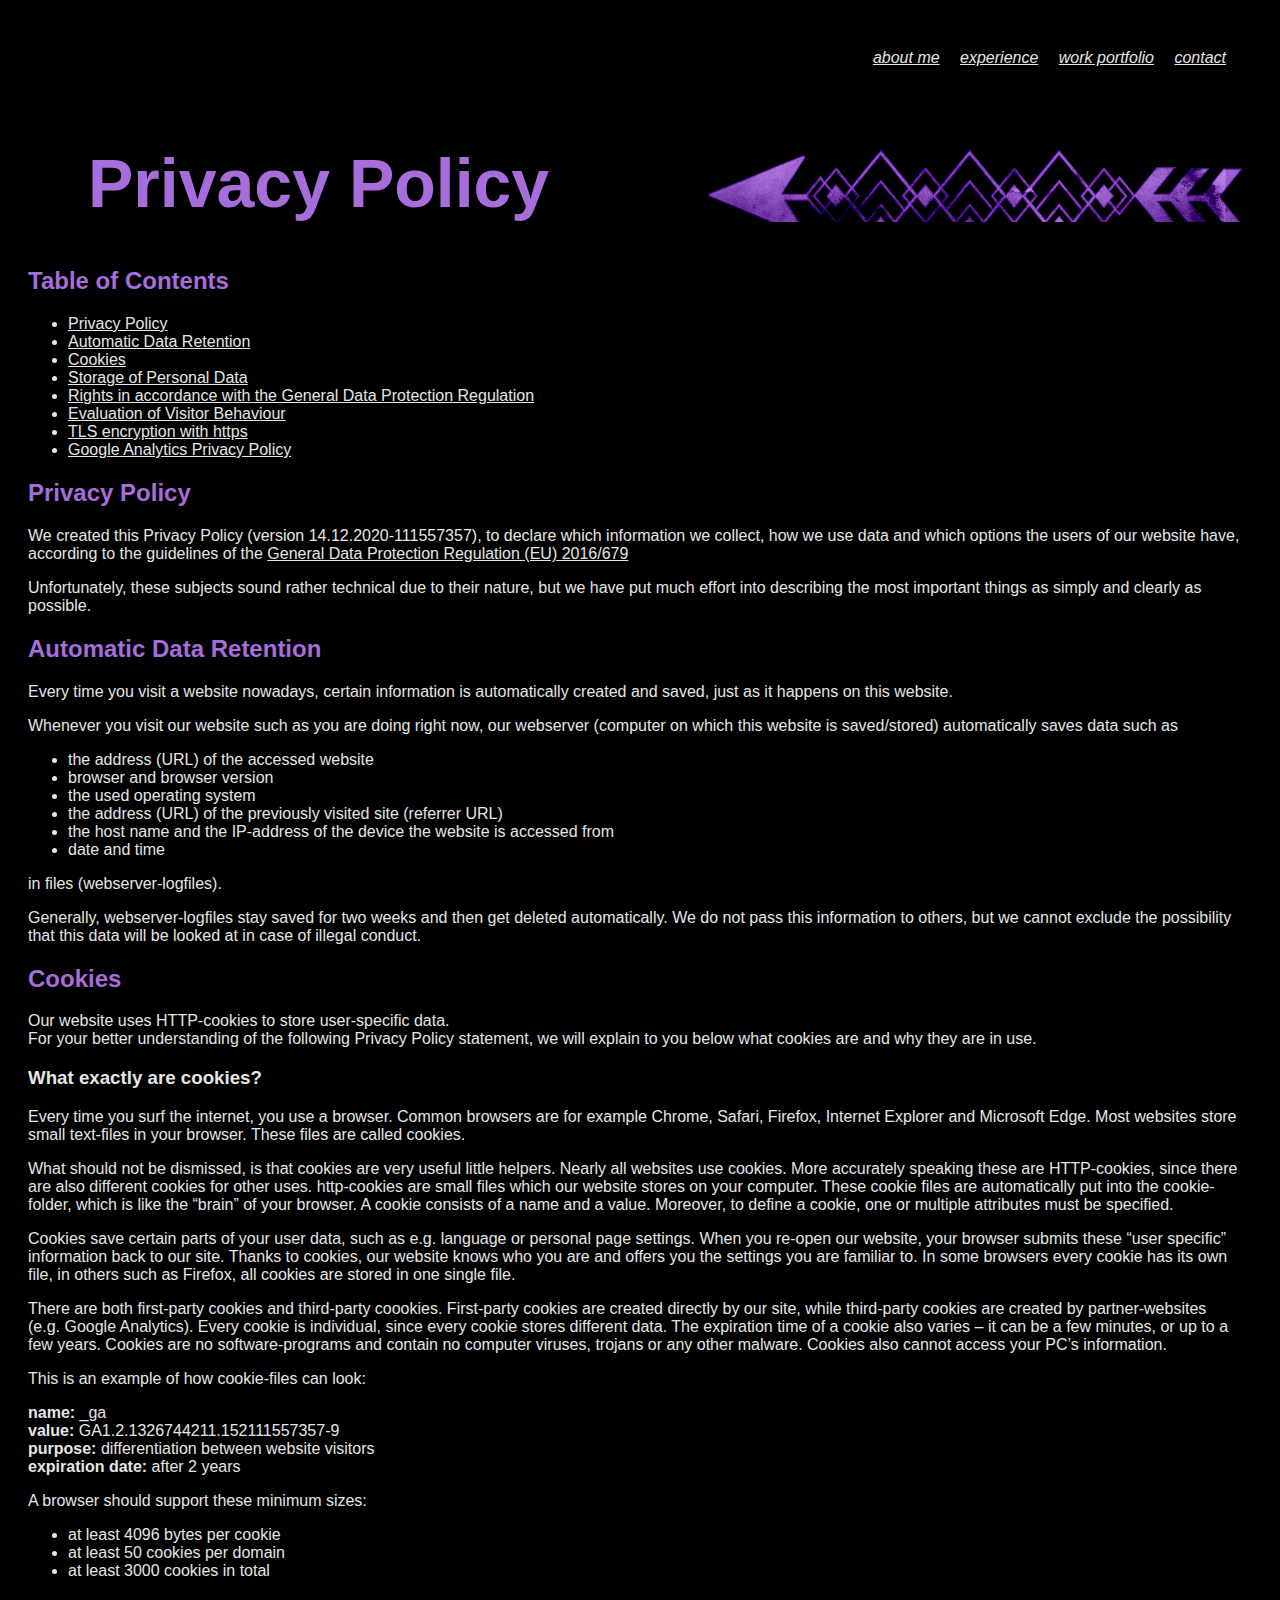
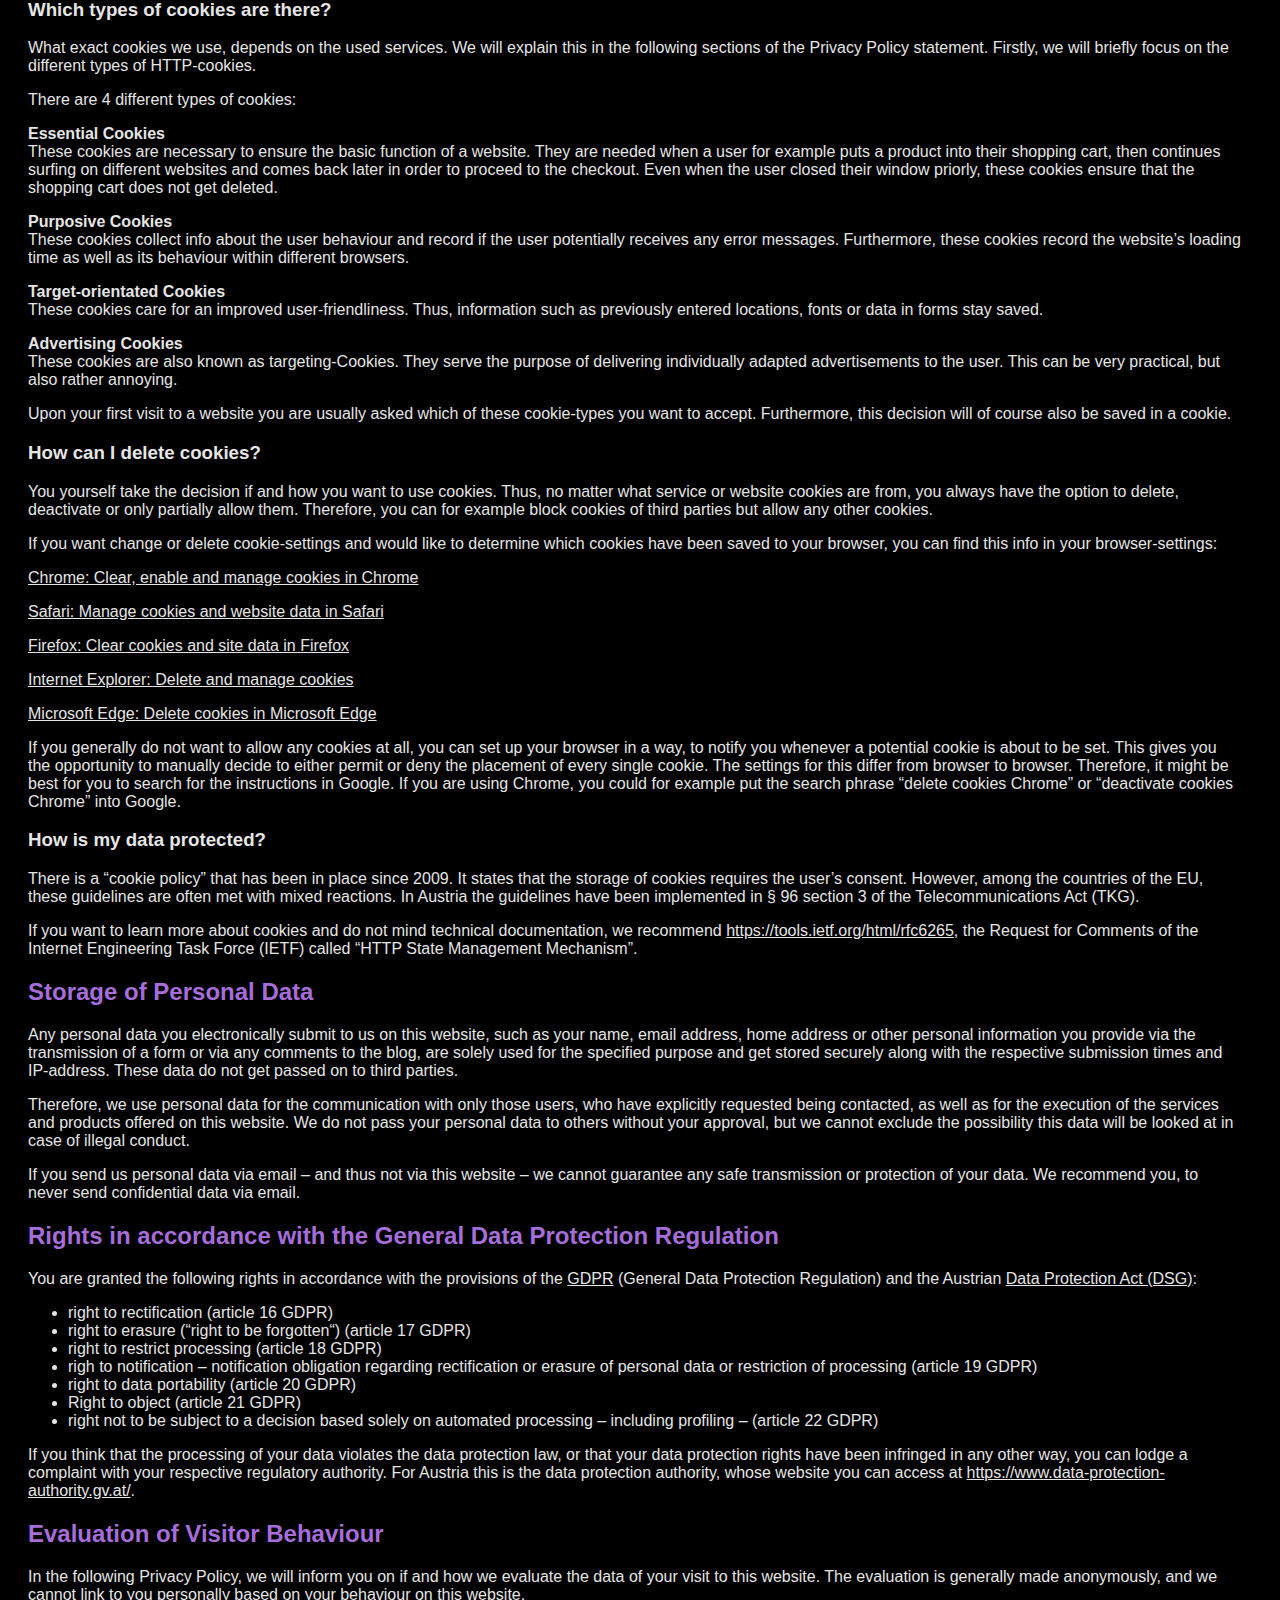
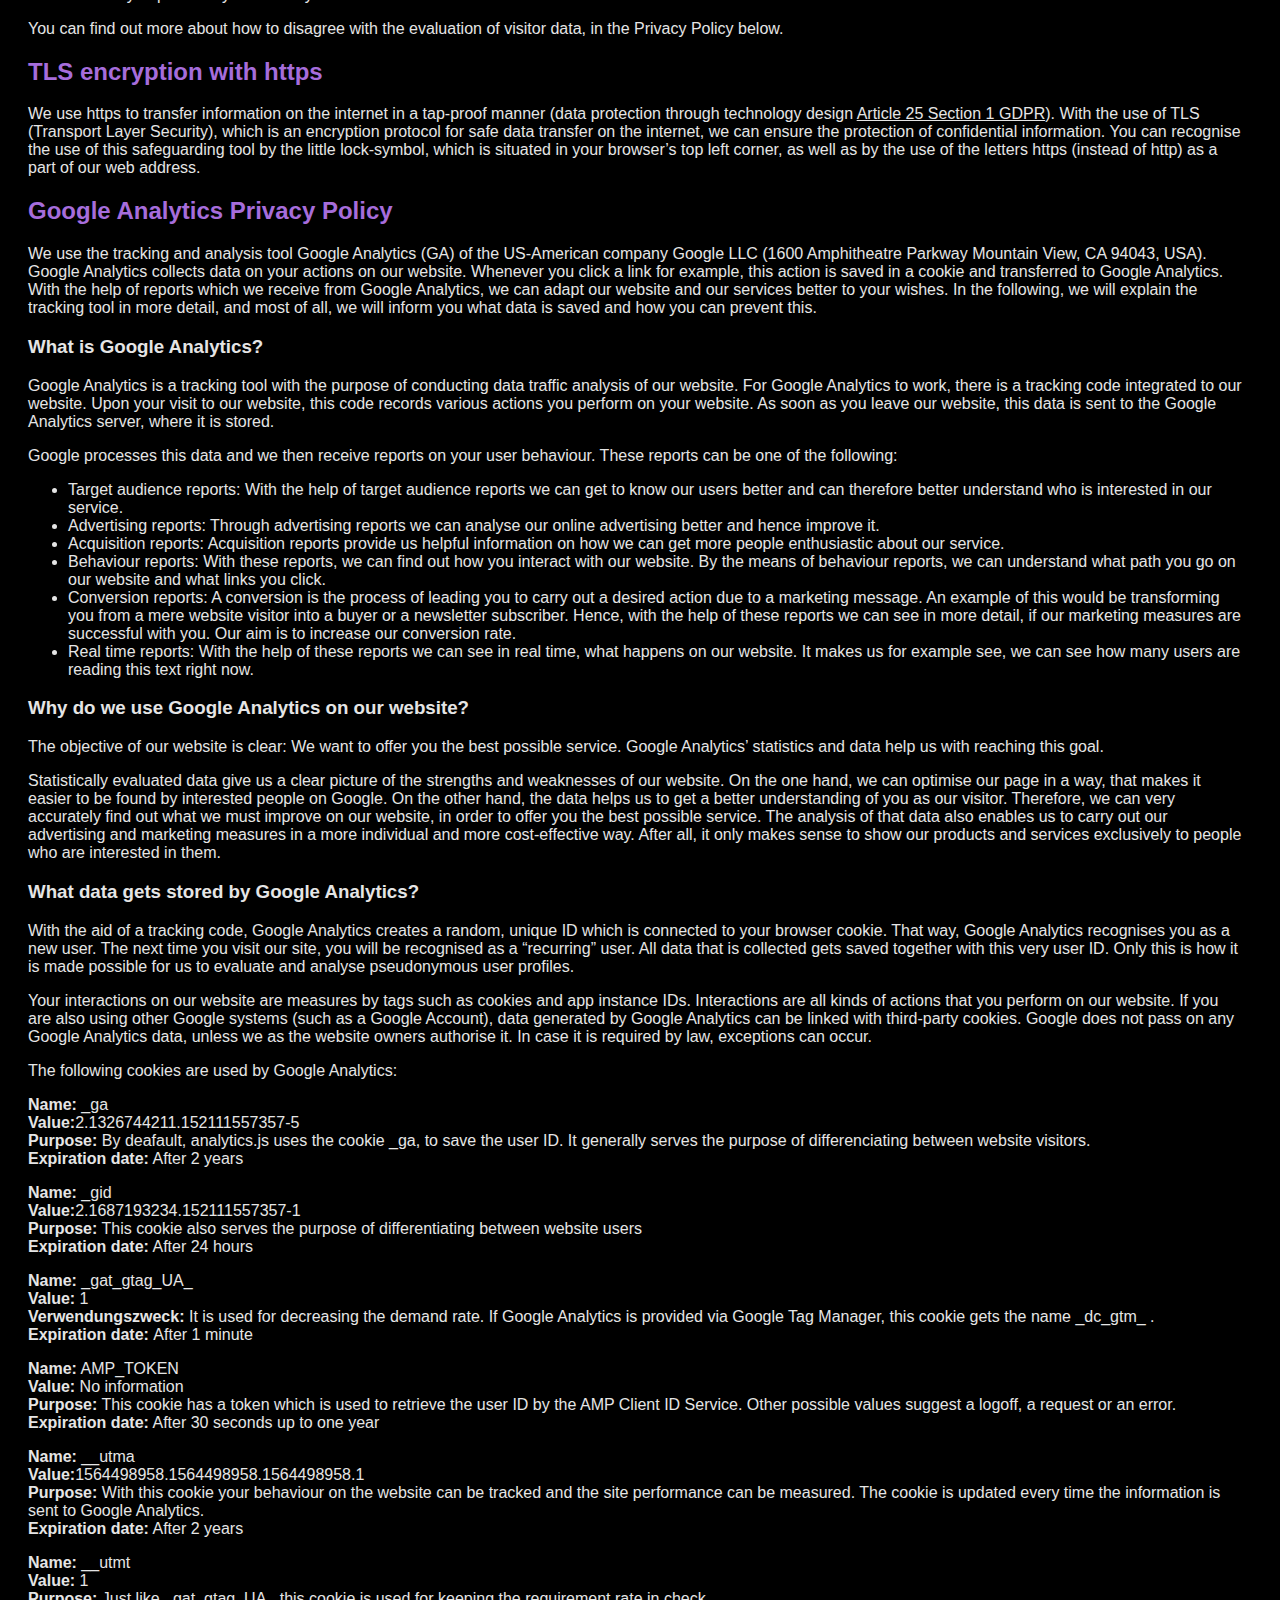
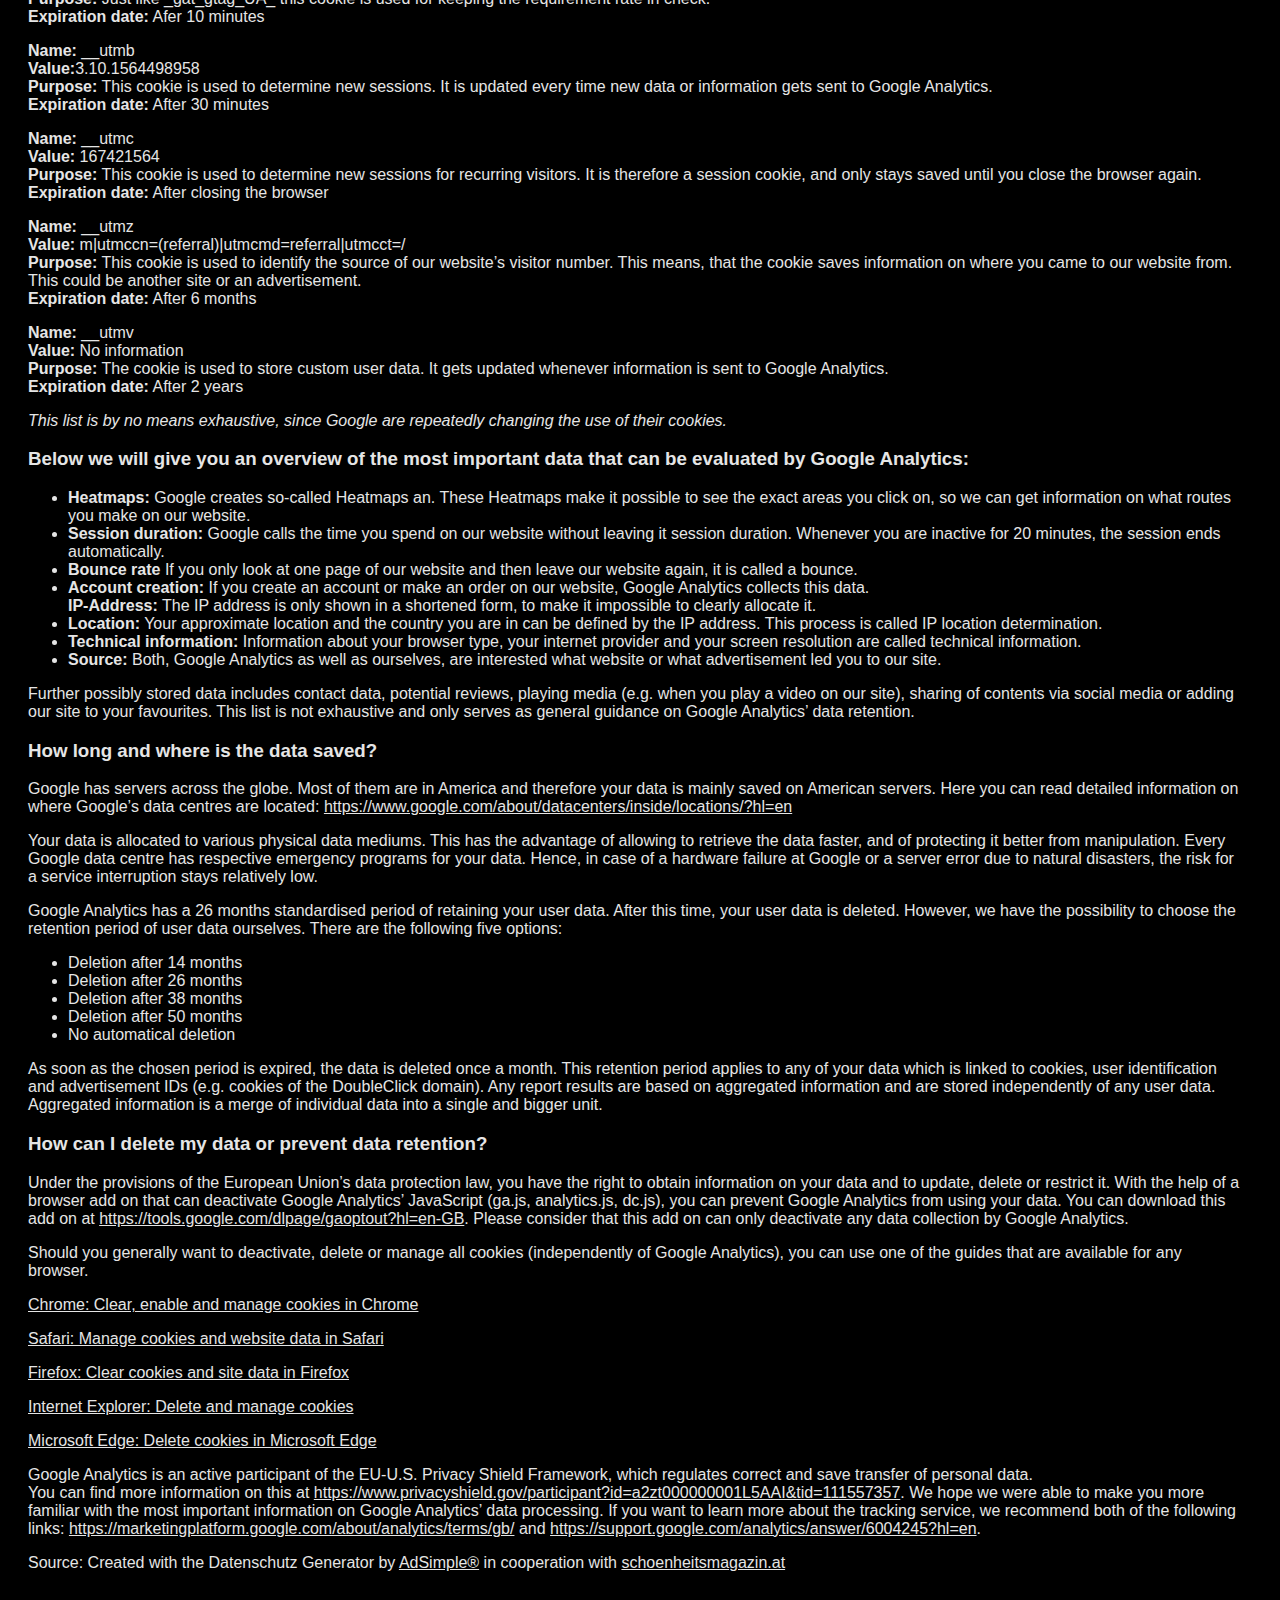
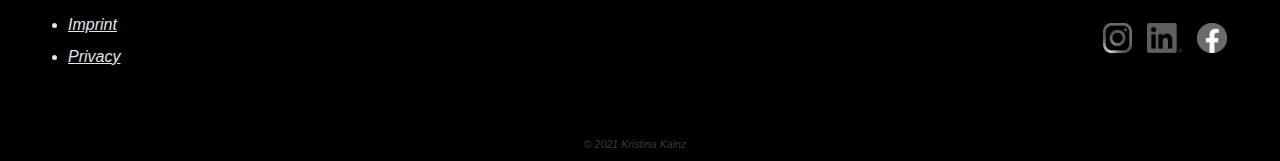
==== commit fef4e26f: "Datenschutzseite HTML fertig" ====
--- a/Datenschutz.html
+++ b/Datenschutz.html
@@ -12,9 +12,9 @@
 			<div class="nav-main">
 				<nav>
 					<ul>
-						<li><a href="https://kkainz.github.io/#">about me</a></li> | 
-						<li><a href="https://kkainz.github.io/#maintext">experience</a></li> | 
-						<li><a href="https://kkainz.github.io/#textteil3">work portfolio</a></li> | 
+						<li><a href="https://kkainz.github.io/#">about me</a></li> 
+						<li><a href="https://kkainz.github.io/#maintext">experience</a></li> 
+						<li><a href="https://kkainz.github.io/#textteil3">work portfolio</a></li> 
 						<li><a href="https://kkainz.github.io/#kontaktteil">contact</a></li>
 					</ul>
 				</nav>
@@ -22,528 +22,259 @@
 		</div>
 	</header>
 	<main>
-		<h1 class="adsimple-111557357">Datenschutzerklärung</h1>
-		<!-- Ich habe hier nur eine generierte Datenschutzerklärung eingefügt, aber Text und Style noch nicht angepasst.-->
-		<div id="datenschutz1">
-		<h2>Inhaltsverzeichnis</h2>
-		<ul>
-		<li>
-		<a href="#datenschutz">Datenschutz</a>
-		</li>
-		<li>
-		<a href="#automatische-datenspeicherung">Automatische Datenspeicherung</a>
-		</li>
-		<li>
-		<a href="#cookies">Cookies</a>
-		</li>
-		<li>
-		<a href="#speicherung-persoenlicher-daten">Speicherung persönlicher Daten</a>
-		</li>
-		<li>
-		<a href="#rechte-dsgvo">Rechte laut Datenschutzgrundverordnung</a>
-		</li>
-		<li>
-		<a href="#auswertung-des-besucherverhaltens">Auswertung des Besucherverhaltens</a>
-		</li>
-		<li>
-		<a href="#tls-verschluesselung-https">TLS-Verschlüsselung mit https</a>
-		</li>
-		<li>
-		<a href="#google-analytics-datenschutzerklaerung">Google Analytics Datenschutzerklärung</a>
-		</li>
-		</ul>
-		<h2 id="datenschutz" class="adsimple-111557357">Datenschutz</h2>
-		<p>Wir haben diese Datenschutzerklärung (Fassung 14.12.2020-111557357) verfasst, um Ihnen gemäß der Vorgaben der <a class="adsimple-111557357" href="https://eur-lex.europa.eu/legal-content/DE/ALL/?uri=celex%3A32016R0679&tid=111557357" target="_blank" rel="noopener">Datenschutz-Grundverordnung (EU) 2016/679</a> zu erklären, welche Informationen wir sammeln, wie wir Daten verwenden und welche Entscheidungsmöglichkeiten Sie als Besucher dieser Webseite haben.</p>
-		<p>Leider liegt es in der Natur der Sache, dass diese Erklärungen sehr technisch klingen, wir haben uns bei der Erstellung jedoch bemüht die wichtigsten Dinge so einfach und klar wie möglich zu beschreiben.</p>
-		<h2 id="automatische-datenspeicherung" class="adsimple-111557357">Automatische Datenspeicherung</h2>
-		<p>Wenn Sie heutzutage Webseiten besuchen, werden gewisse Informationen automatisch erstellt und gespeichert, so auch auf dieser Webseite.</p>
-		<p>Wenn Sie unsere Webseite so wie jetzt gerade besuchen, speichert unser Webserver (Computer auf dem diese Webseite gespeichert ist) automatisch Daten wie</p>
-		<ul class="adsimple-111557357">
-		<li class="adsimple-111557357">die Adresse (URL) der aufgerufenen Webseite</li>
-		<li class="adsimple-111557357">Browser und Browserversion</li>
-		<li class="adsimple-111557357">das verwendete Betriebssystem</li>
-		<li class="adsimple-111557357">die Adresse (URL) der zuvor besuchten Seite (Referrer URL)</li>
-		<li class="adsimple-111557357">den Hostname und die IP-Adresse des Geräts von welchem aus zugegriffen wird</li>
-		<li class="adsimple-111557357">Datum und Uhrzeit</li>
-		</ul>
-		<p>in Dateien (Webserver-Logfiles).</p>
-		<p>In der Regel werden Webserver-Logfiles zwei Wochen gespeichert und danach automatisch gelöscht. Wir geben diese Daten nicht weiter, können jedoch nicht ausschließen, dass diese Daten beim Vorliegen von rechtswidrigem Verhalten eingesehen werden.</p>
-		<h2 id="cookies" class="adsimple-111557357">Cookies</h2>
-		<p>Unsere Webseite verwendet HTTP-Cookies, um nutzerspezifische Daten zu speichern.<br />
-		Im Folgenden erklären wir, was Cookies sind und warum Sie genutzt werden, damit Sie die folgende Datenschutzerklärung besser verstehen.</p>
-		<h3 class="adsimple-111557357">Was genau sind Cookies?</h3>
-		<p>Immer wenn Sie durch das Internet surfen, verwenden Sie einen Browser. Bekannte Browser sind beispielsweise Chrome, Safari, Firefox, Internet Explorer und Microsoft Edge. Die meisten Webseiten speichern kleine Text-Dateien in Ihrem Browser. Diese Dateien nennt man Cookies.</p>
-		<p>Eines ist nicht von der Hand zu weisen: Cookies sind echt nützliche Helferlein. Fast alle Webseiten verwenden Cookies. Genauer gesprochen sind es HTTP-Cookies, da es auch noch andere Cookies für andere Anwendungsbereiche gibt. HTTP-Cookies sind kleine Dateien, die von unserer Webseite auf Ihrem Computer gespeichert werden. Diese Cookie-Dateien werden automatisch im Cookie-Ordner, quasi dem “Hirn” Ihres Browsers, untergebracht. Ein Cookie besteht aus einem Namen und einem Wert. Bei der Definition eines Cookies müssen zusätzlich ein oder mehrere Attribute angegeben werden.</p>
-		<p>Cookies speichern gewisse Nutzerdaten von Ihnen, wie beispielsweise Sprache oder persönliche Seiteneinstellungen. Wenn Sie unsere Seite wieder aufrufen, übermittelt Ihr Browser die „userbezogenen“ Informationen an unsere Seite zurück. Dank der Cookies weiß unsere Webseite, wer Sie sind und bietet Ihnen die Einstellung, die Sie gewohnt sind. In einigen Browsern hat jedes Cookie eine eigene Datei, in anderen wie beispielsweise Firefox sind alle Cookies in einer einzigen Datei gespeichert.</p>
-		<p>Es gibt sowohl Erstanbieter Cookies als auch Drittanbieter-Cookies. Erstanbieter-Cookies werden direkt von unserer Seite erstellt, Drittanbieter-Cookies werden von Partner-Webseiten (z.B. Google Analytics) erstellt. Jedes Cookie ist individuell zu bewerten, da jedes Cookie andere Daten speichert. Auch die Ablaufzeit eines Cookies variiert von ein paar Minuten bis hin zu ein paar Jahren. Cookies sind keine Software-Programme und enthalten keine Viren, Trojaner oder andere „Schädlinge“. Cookies können auch nicht auf Informationen Ihres PCs zugreifen.</p>
-		<p>So können zum Beispiel Cookie-Daten aussehen:</p>
-		<p>
-		<strong class="adsimple-111557357">Name:</strong> _ga<br />
-		<strong class="adsimple-111557357">Wert:</strong> GA1.2.1326744211.152111557357-9<br />
-		<strong class="adsimple-111557357">Verwendungszweck:</strong> Unterscheidung der Webseitenbesucher<br />
-		<strong class="adsimple-111557357">Ablaufdatum:</strong> nach 2 Jahren</p>
-		<p>Diese Mindestgrößen sollte ein Browser unterstützen können:</p>
-		<ul class="adsimple-111557357">
-		<li class="adsimple-111557357">Mindestens 4096 Bytes pro Cookie</li>
-		<li class="adsimple-111557357">Mindestens 50 Cookies pro Domain</li>
-		<li class="adsimple-111557357">Mindestens 3000 Cookies insgesamt</li>
-		</ul>
-		<h3 class="adsimple-111557357">Welche Arten von Cookies gibt es?</h3>
-		<p>Die Frage welche Cookies wir im Speziellen verwenden, hängt von den verwendeten Diensten ab und wird in den folgenden Abschnitten der Datenschutzerklärung geklärt. An dieser Stelle möchten wir kurz auf die verschiedenen Arten von HTTP-Cookies eingehen.</p>
-		<p>Man kann 4 Arten von Cookies unterscheiden:</p>
-		<p>
-		<strong class="adsimple-111557357">Unerlässliche Cookies<br />
-		</strong>Diese Cookies sind nötig, um grundlegende Funktionen der Webseite sicherzustellen. Zum Beispiel braucht es diese Cookies, wenn ein User ein Produkt in den Warenkorb legt, dann auf anderen Seiten weitersurft und später erst zur Kasse geht. Durch diese Cookies wird der Warenkorb nicht gelöscht, selbst wenn der User sein Browserfenster schließt.</p>
-		<p>
-		<strong class="adsimple-111557357">Zweckmäßige Cookies<br />
-		</strong>Diese Cookies sammeln Infos über das Userverhalten und ob der User etwaige Fehlermeldungen bekommt. Zudem werden mithilfe dieser Cookies auch die Ladezeit und das Verhalten der Webseite bei verschiedenen Browsern gemessen.</p>
-		<p>
-		<strong class="adsimple-111557357">Zielorientierte Cookies<br />
-		</strong>Diese Cookies sorgen für eine bessere Nutzerfreundlichkeit. Beispielsweise werden eingegebene Standorte, Schriftgrößen oder Formulardaten gespeichert.</p>
-		<p>
-		<strong class="adsimple-111557357">Werbe-Cookies<br />
-		</strong>Diese Cookies werden auch Targeting-Cookies genannt. Sie dienen dazu dem User individuell angepasste Werbung zu liefern. Das kann sehr praktisch, aber auch sehr nervig sein.</p>
-		<p>Üblicherweise werden Sie beim erstmaligen Besuch einer Webseite gefragt, welche dieser Cookiearten Sie zulassen möchten. Und natürlich wird diese Entscheidung auch in einem Cookie gespeichert.</p>
-		<h3 class="adsimple-111557357">Wie kann ich Cookies löschen?</h3>
-		<p>Wie und ob Sie Cookies verwenden wollen, entscheiden Sie selbst. Unabhängig von welchem Service oder welcher Webseite die Cookies stammen, haben Sie immer die Möglichkeit Cookies zu löschen, zu deaktivieren oder nur teilweise zuzulassen. Zum Beispiel können Sie Cookies von Drittanbietern blockieren, aber alle anderen Cookies zulassen.</p>
-		<p>Wenn Sie feststellen möchten, welche Cookies in Ihrem Browser gespeichert wurden, wenn Sie Cookie-Einstellungen ändern oder löschen wollen, können Sie dies in Ihren Browser-Einstellungen finden:</p>
-		<p>
-		<a class="adsimple-111557357" href="https://support.google.com/chrome/answer/95647?tid=111557357" target="_blank" rel="noopener noreferrer">Chrome: Cookies in Chrome löschen, aktivieren und verwalten</a>
-		</p>
-		<p>
-		<a class="adsimple-111557357" href="https://support.apple.com/de-at/guide/safari/sfri11471/mac?tid=111557357" target="_blank" rel="noopener noreferrer">Safari: Verwalten von Cookies und Websitedaten mit Safari</a>
-		</p>
-		<p>
-		<a class="adsimple-111557357" href="https://support.mozilla.org/de/kb/cookies-und-website-daten-in-firefox-loschen?tid=111557357" target="_blank" rel="noopener noreferrer">Firefox: Cookies löschen, um Daten zu entfernen, die Websites auf Ihrem Computer abgelegt haben</a>
-		</p>
-		<p>
-		<a class="adsimple-111557357" href="https://support.microsoft.com/de-at/help/17442/windows-internet-explorer-delete-manage-cookies?tid=111557357" target="_blank" rel="noopener noreferrer">Internet Explorer: Löschen und Verwalten von Cookies</a>
-		</p>
-		<p>
-		<a class="adsimple-111557357" href="https://support.microsoft.com/de-at/help/4027947/windows-delete-cookies?tid=111557357" target="_blank" rel="noopener noreferrer">Microsoft Edge: Löschen und Verwalten von Cookies</a>
-		</p>
-		<p>Falls Sie grundsätzlich keine Cookies haben wollen, können Sie Ihren Browser so einrichten, dass er Sie immer informiert, wenn ein Cookie gesetzt werden soll. So können Sie bei jedem einzelnen Cookie entscheiden, ob Sie das Cookie erlauben oder nicht. Die Vorgangsweise ist je nach Browser verschieden. Am besten Sie suchen die Anleitung in Google mit dem Suchbegriff “Cookies löschen Chrome” oder “Cookies deaktivieren Chrome” im Falle eines Chrome Browsers.</p>
-		<h3 class="adsimple-111557357">Wie sieht es mit meinem Datenschutz aus?</h3>
-		<p>Seit 2009 gibt es die sogenannten „Cookie-Richtlinien“. Darin ist festgehalten, dass das Speichern von Cookies eine Einwilligung von Ihnen verlangt. Innerhalb der EU-Länder gibt es allerdings noch sehr unterschiedliche Reaktionen auf diese Richtlinien. In Österreich erfolgte aber die Umsetzung dieser Richtlinie in § 96 Abs. 3 des Telekommunikationsgesetzes (TKG).</p>
-		<p>Wenn Sie mehr über Cookies wissen möchten und technische Dokumentationen nicht scheuen, empfehlen wir <a class="adsimple-111557357" href="https://tools.ietf.org/html/rfc6265" target="_blank" rel="nofollow noopener noreferrer">https://tools.ietf.org/html/rfc6265</a>, dem Request for Comments der Internet Engineering Task Force (IETF) namens “HTTP State Management Mechanism”.</p>
-		<h2 id="speicherung-persoenlicher-daten" class="adsimple-111557357">Speicherung persönlicher Daten</h2>
-		<p>Persönliche Daten, die Sie uns auf dieser Website elektronisch übermitteln, wie zum Beispiel Name, E-Mail-Adresse, Adresse oder andere persönlichen Angaben im Rahmen der Übermittlung eines Formulars oder Kommentaren im Blog, werden von uns gemeinsam mit dem Zeitpunkt und der IP-Adresse nur zum jeweils angegebenen Zweck verwendet, sicher verwahrt und nicht an Dritte weitergegeben.</p>
-		<p>Wir nutzen Ihre persönlichen Daten somit nur für die Kommunikation mit jenen Besuchern, die Kontakt ausdrücklich wünschen und für die Abwicklung der auf dieser Webseite angebotenen Dienstleistungen und Produkte. Wir geben Ihre persönlichen Daten ohne Zustimmung nicht weiter, können jedoch nicht ausschließen, dass diese Daten beim Vorliegen von rechtswidrigem Verhalten eingesehen werden.</p>
-		<p>Wenn Sie uns persönliche Daten per E-Mail schicken – somit abseits dieser Webseite – können wir keine sichere Übertragung und den Schutz Ihrer Daten garantieren. Wir empfehlen Ihnen, vertrauliche Daten niemals unverschlüsselt per E-Mail zu übermitteln.</p>
-		<h2 id="rechte-dsgvo" class="adsimple-111557357">Rechte laut Datenschutzgrundverordnung</h2>
-		<p>Ihnen stehen laut den Bestimmungen der DSGVO und des österreichischen <a class="adsimple-111557357" href="https://www.ris.bka.gv.at/GeltendeFassung.wxe?Abfrage=Bundesnormen&Gesetzesnummer=10001597&tid=111557357" target="_blank" rel="noopener">Datenschutzgesetzes (DSG)</a> grundsätzlich die folgende Rechte zu:</p>
-		<ul class="adsimple-111557357">
-		<li class="adsimple-111557357">Recht auf Berichtigung (Artikel 16 DSGVO)</li>
-		<li class="adsimple-111557357">Recht auf Löschung („Recht auf Vergessenwerden“) (Artikel 17 DSGVO)</li>
-		<li class="adsimple-111557357">Recht auf Einschränkung der Verarbeitung (Artikel 18 DSGVO)</li>
-		<li class="adsimple-111557357">Recht auf Benachrichtigung – Mitteilungspflicht im Zusammenhang mit der Berichtigung oder Löschung personenbezogener Daten oder der Einschränkung der Verarbeitung (Artikel 19 DSGVO)</li>
-		<li class="adsimple-111557357">Recht auf Datenübertragbarkeit (Artikel 20 DSGVO)</li>
-		<li class="adsimple-111557357">Widerspruchsrecht (Artikel 21 DSGVO)</li>
-		<li class="adsimple-111557357">Recht, nicht einer ausschließlich auf einer automatisierten Verarbeitung — einschließlich Profiling — beruhenden Entscheidung unterworfen zu werden (Artikel 22 DSGVO)</li>
-		</ul>
-		<p>Wenn Sie glauben, dass die Verarbeitung Ihrer Daten gegen das Datenschutzrecht verstößt oder Ihre datenschutzrechtlichen Ansprüche sonst in einer Weise verletzt worden sind, können Sie sich bei der Aufsichtsbehörde beschweren, welche in Österreich die Datenschutzbehörde ist, deren Webseite Sie unter <a class="adsimple-111557357" href="https://www.dsb.gv.at/?tid=111557357">https://www.dsb.gv.at/</a> finden.</p>
-		<h2 id="auswertung-des-besucherverhaltens" class="adsimple-111557357">Auswertung des Besucherverhaltens</h2>
-		<p>In der folgenden Datenschutzerklärung informieren wir Sie darüber, ob und wie wir Daten Ihres Besuchs dieser Website auswerten. Die Auswertung der gesammelten Daten erfolgt in der Regel anonym und wir können von Ihrem Verhalten auf dieser Website nicht auf Ihre Person schließen.</p>
-		<p>Mehr über Möglichkeiten dieser Auswertung der Besuchsdaten zu widersprechen erfahren Sie in der folgenden Datenschutzerklärung.</p>
-		<h2 id="tls-verschluesselung-https" class="adsimple-111557357">TLS-Verschlüsselung mit https</h2>
-		<p>Wir verwenden https um Daten abhörsicher im Internet zu übertragen (Datenschutz durch Technikgestaltung <a class="adsimple-111557357" href="https://eur-lex.europa.eu/legal-content/DE/TXT/HTML/?uri=CELEX:32016R0679&from=DE&tid=111557357" target="_blank" rel="noopener noreferrer">Artikel 25 Absatz 1 DSGVO</a>). Durch den Einsatz von TLS (Transport Layer Security), einem Verschlüsselungsprotokoll zur sicheren Datenübertragung im Internet können wir den Schutz vertraulicher Daten sicherstellen. Sie erkennen die Benutzung dieser Absicherung der Datenübertragung am kleinen Schlosssymbol links oben im Browser und der Verwendung des Schemas https (anstatt http) als Teil unserer Internetadresse.</p>
-		<h2 id="google-analytics-datenschutzerklaerung" class="adsimple-111557357">Google Analytics Datenschutzerklärung</h2>
-		<p>Wir verwenden auf unserer Website das Analyse-Tracking Tool Google Analytics (GA) des amerikanischen Unternehmens Google Inc. Für den europäischen Raum ist das Unternehmen Google Ireland Limited (Gordon House, Barrow Street Dublin 4, Irland) für alle Google-Dienste verantwortlich. Google Analytics sammelt Daten über Ihre Handlungen auf unserer Website. Wenn Sie beispielsweise einen Link anklicken, wird diese Aktion in einem Cookie gespeichert und an Google Analytics versandt. Mithilfe der Berichte, die wir von Google Analytics erhalten, können wir unsere Website und unser Service besser an Ihre Wünsche anpassen. Im Folgenden gehen wir näher auf das Tracking Tool ein und informieren Sie vor allem darüber, welche Daten gespeichert werden und wie Sie das verhindern können.</p>
-		<h3 class="adsimple-111557357">Was ist Google Analytics?</h3>
-		<p>Google Analytics ist ein Trackingtool, das der Datenverkehrsanalyse unserer Website dient. Damit Google Analytics funktioniert, wird ein Tracking-Code in den Code unserer Website eingebaut. Wenn Sie unsere Website besuchen, zeichnet dieser Code verschiedene Handlungen auf, die Sie auf unserer Website ausführen. Sobald Sie unsere Website verlassen, werden diese Daten an die Google-Analytics-Server gesendet und dort gespeichert.</p>
-		<p>Google verarbeitet die Daten und wir bekommen Berichte über Ihr Userverhalten. Dabei kann es sich unter anderem um folgende Berichte handeln:</p>
-		<ul class="adsimple-111557357">
-		<li class="adsimple-111557357">Zielgruppenberichte: Über Zielgruppenberichte lernen wir unsere User besser kennen und wissen genauer, wer sich für unser Service interessiert.</li>
-		<li class="adsimple-111557357">Anzeigeberichte: Durch Anzeigeberichte können wir unsere Onlinewerbung leichter analysieren und verbessern.</li>
-		<li class="adsimple-111557357">Akquisitionsberichte: Akquisitionsberichte geben uns hilfreiche Informationen darüber, wie wir mehr Menschen für unser Service begeistern können.</li>
-		<li class="adsimple-111557357">Verhaltensberichte: Hier erfahren wir, wie Sie mit unserer Website interagieren. Wir können nachvollziehen welchen Weg Sie auf unserer Seite zurücklegen und welche Links Sie anklicken.</li>
-		<li class="adsimple-111557357">Conversionsberichte: Conversion nennt man einen Vorgang, bei dem Sie aufgrund einer Marketing-Botschaft eine gewünschte Handlung ausführen. Zum Beispiel, wenn Sie von einem reinen Websitebesucher zu einem Käufer oder Newsletter-Abonnent werden. Mithilfe dieser Berichte erfahren wir mehr darüber, wie unsere Marketing-Maßnahmen bei Ihnen ankommen. So wollen wir unsere Conversionrate steigern.</li>
-		<li class="adsimple-111557357">Echtzeitberichte: Hier erfahren wir immer sofort, was gerade auf unserer Website passiert. Zum Beispiel sehen wir wie viele User gerade diesen Text lesen.</li>
-		</ul>
-		<h3 class="adsimple-111557357">Warum verwenden wir Google Analytics auf unserer Webseite?</h3>
-		<p>Unser Ziel mit dieser Website ist klar: Wir wollen Ihnen das bestmögliche Service bieten. Die Statistiken und Daten von Google Analytics helfen uns dieses Ziel zu erreichen.</p>
-		<p>Die statistisch ausgewerteten Daten zeigen uns ein klares Bild von den Stärken und Schwächen unserer Website. Einerseits können wir unsere Seite so optimieren, dass sie von interessierten Menschen auf Google leichter gefunden wird. Andererseits helfen uns die Daten, Sie als Besucher besser zu verstehen. Wir wissen somit sehr genau, was wir an unserer Website verbessern müssen, um Ihnen das bestmögliche Service zu bieten. Die Daten dienen uns auch, unsere Werbe- und Marketing-Maßnahmen individueller und kostengünstiger durchzuführen. Schließlich macht es nur Sinn, unsere Produkte und Dienstleistungen Menschen zu zeigen, die sich dafür interessieren.</p>
-		<h3 class="adsimple-111557357">Welche Daten werden von Google Analytics gespeichert?</h3>
-		<p>Google Analytics erstellt mithilfe eines Tracking-Codes eine zufällige, eindeutige ID, die mit Ihrem Browser-Cookie verbunden ist. So erkennt Sie Google Analytics als neuen User. Wenn Sie das nächste Mal unsere Seite besuchen, werden Sie als „wiederkehrender“ User erkannt. Alle gesammelten Daten werden gemeinsam mit dieser User-ID gespeichert. So ist es überhaupt erst möglich pseudonyme Userprofile auszuwerten.</p>
-		<p>Durch Kennzeichnungen wie Cookies und App-Instanz-IDs werden Ihre Interaktionen auf unserer Website gemessen. Interaktionen sind alle Arten von Handlungen, die Sie auf unserer Website ausführen. Wenn Sie auch andere Google-Systeme (wie z.B. ein Google-Konto) nützen, können über Google Analytics generierte Daten mit Drittanbieter-Cookies verknüpft werden. Google gibt keine Google Analytics-Daten weiter, außer wir als Websitebetreiber genehmigen das. Zu Ausnahmen kann es kommen, wenn es gesetzlich erforderlich ist.</p>
-		<p>Folgende Cookies werden von Google Analytics verwendet:</p>
-		<p>
-		<strong class="adsimple-111557357">Name:</strong> _ga<br />
-		<strong class="adsimple-111557357">Wert: </strong>2.1326744211.152111557357-5<br />
-		<strong class="adsimple-111557357">Verwendungszweck:</strong> Standardmäßig verwendet analytics.js das Cookie _ga, um die User-ID zu speichern. Grundsätzlich dient es zur Unterscheidung der Webseitenbesucher.<br />
-		<strong class="adsimple-111557357">Ablaufdatum:</strong> nach 2 Jahren</p>
-		<p>
-		<strong class="adsimple-111557357">Name:</strong> _gid<br />
-		<strong class="adsimple-111557357">Wert: </strong>2.1687193234.152111557357-1<br />
-		<strong class="adsimple-111557357">Verwendungszweck:</strong> Das Cookie dient auch zur Unterscheidung der Webseitenbesucher<br />
-		<strong class="adsimple-111557357">Ablaufdatum:</strong> nach 24 Stunden</p>
-		<p>
-		<strong class="adsimple-111557357">Name:</strong> _gat_gtag_UA_<property-id><br />
-		<strong class="adsimple-111557357">Wert:</strong> 1<br />
-		<strong class="adsimple-111557357">Verwendungszweck:</strong> Wird zum Senken der Anforderungsrate verwendet. Wenn Google Analytics über den Google Tag Manager bereitgestellt wird, erhält dieser Cookie den Namen _dc_gtm_ <property-id>.<br />
-		<strong class="adsimple-111557357">Ablaufdatum: </strong>nach 1 Minute</p>
-		<p>
-		<strong class="adsimple-111557357">Name:</strong> AMP_TOKEN<br />
-		<strong class="adsimple-111557357">Wert:</strong> keine Angaben<br />
-		<strong class="adsimple-111557357">Verwendungszweck:</strong> Das Cookie hat einen Token, mit dem eine User ID vom AMP-Client-ID-Dienst abgerufen werden kann. Andere mögliche Werte weisen auf eine Abmeldung, eine Anfrage oder einen Fehler hin.<br />
-		<strong class="adsimple-111557357">Ablaufdatum:</strong> nach 30 Sekunden bis zu einem Jahr</p>
-		<p>
-		<strong class="adsimple-111557357">Name:</strong> __utma<br />
-		<strong class="adsimple-111557357">Wert: </strong>1564498958.1564498958.1564498958.1<br />
-		<strong class="adsimple-111557357">Verwendungszweck:</strong> Mit diesem Cookie kann man Ihr Verhalten auf der Website verfolgen und die Leistung messen. Das Cookie wird jedes Mal aktualisiert, wenn Informationen an Google Analytics gesendet werden.<br />
-		<strong class="adsimple-111557357">Ablaufdatum:</strong> nach 2 Jahren</p>
-		<p>
-		<strong class="adsimple-111557357">Name:</strong> __utmt<br />
-		<strong class="adsimple-111557357">Wert:</strong> 1<br />
-		<strong class="adsimple-111557357">Verwendungszweck:</strong> Das Cookie wird wie _gat_gtag_UA_<property-id> zum Drosseln der Anforderungsrate verwendet.<br />
-		<strong class="adsimple-111557357">Ablaufdatum:</strong> nach 10 Minuten</p>
-		<p>
-		<strong class="adsimple-111557357">Name:</strong> __utmb<br />
-		<strong class="adsimple-111557357">Wert: </strong>3.10.1564498958<br />
-		<strong class="adsimple-111557357">Verwendungszweck:</strong> Dieses Cookie wird verwendet, um neue Sitzungen zu bestimmen. Es wird jedes Mal aktualisiert, wenn neue Daten bzw. Infos an Google Analytics gesendet werden.<br />
-		<strong class="adsimple-111557357">Ablaufdatum:</strong> nach 30 Minuten</p>
-		<p>
-		<strong class="adsimple-111557357">Name:</strong> __utmc<br />
-		<strong class="adsimple-111557357">Wert:</strong> 167421564<br />
-		<strong class="adsimple-111557357">Verwendungszweck:</strong> Dieses Cookie wird verwendet, um neue Sitzungen für wiederkehrende Besucher festzulegen. Dabei handelt es sich um ein Session-Cookie und wird nur solange gespeichert, bis Sie den Browser wieder schließen.<br />
-		<strong class="adsimple-111557357">Ablaufdatum:</strong> Nach Schließung des Browsers</p>
-		<p>
-		<strong class="adsimple-111557357">Name:</strong> __utmz<br />
-		<strong class="adsimple-111557357">Wert:</strong> m|utmccn=(referral)|utmcmd=referral|utmcct=/<br />
-		<strong class="adsimple-111557357">Verwendungszweck:</strong> Das Cookie wird verwendet, um die Quelle des Besucheraufkommens auf unserer Website zu identifizieren. Das heißt, das Cookie speichert, von wo Sie auf unsere Website gekommen sind. Das kann eine andere Seite bzw. eine Werbeschaltung gewesen sein.<br />
-		<strong class="adsimple-111557357">Ablaufdatum:</strong> nach 6 Monaten</p>
-		<p>
-		<strong class="adsimple-111557357">Name:</strong> __utmv<br />
-		<strong class="adsimple-111557357">Wert:</strong> keine Angabe<br />
-		<strong class="adsimple-111557357">Verwendungszweck:</strong> Das Cookie wird verwendet, um benutzerdefinierte Userdaten zu speichern. Es wird immer aktualisiert, wenn Informationen an Google Analytics gesendet werden.<br />
-		<strong class="adsimple-111557357">Ablaufdatum:</strong> nach 2 Jahren</p>
-		<p>
-		<strong class="adsimple-111557357">Anmerkung:</strong> Diese Aufzählung kann keinen Anspruch auf Vollständigkeit erheben, da Google die Wahl ihrer Cookies immer wieder auch verändert.</p>
-		<p>Hier zeigen wir Ihnen einen Überblick über die wichtigsten Daten, die mit Google Analytics erhoben werden:</p>
-		<p>
-		<strong class="adsimple-111557357">Heatmaps:</strong> Google legt sogenannte Heatmaps an. Über Heatmaps sieht man genau jene Bereiche, die Sie anklicken. So bekommen wir Informationen, wo Sie auf unserer Seite „unterwegs“ sind.</p>
-		<p>
-		<strong class="adsimple-111557357">Sitzungsdauer:</strong> Als Sitzungsdauer bezeichnet Google die Zeit, die Sie auf unserer Seite verbringen, ohne die Seite zu verlassen. Wenn Sie 20 Minuten inaktiv waren, endet die Sitzung automatisch.</p>
-		<p>
-		<strong class="adsimple-111557357">Absprungrate</strong> (engl. Bouncerate): Von einem Absprung ist die Rede, wenn Sie auf unserer Website nur eine Seite ansehen und dann unsere Website wieder verlassen.</p>
-		<p>
-		<strong class="adsimple-111557357">Kontoerstellung:</strong> Wenn Sie auf unserer Website ein Konto erstellen bzw. eine Bestellung machen, erhebt Google Analytics diese Daten.</p>
-		<p>
-		<strong class="adsimple-111557357">IP-Adresse:</strong> Die IP-Adresse wird nur in gekürzter Form dargestellt, damit keine eindeutige Zuordnung möglich ist.</p>
-		<p>
-		<strong class="adsimple-111557357">Standort:</strong> Über die IP-Adresse kann das Land und Ihr ungefährer Standort bestimmt werden. Diesen Vorgang bezeichnet man auch als IP- Standortbestimmung.</p>
-		<p>
-		<strong class="adsimple-111557357">Technische Informationen:</strong> Zu den technischen Informationen zählen unter anderem Ihr Browsertyp, Ihr Internetanbieter oder Ihre Bildschirmauflösung.</p>
-		<p>
-		<strong class="adsimple-111557357">Herkunftsquelle:</strong> Google Analytics beziehungsweise uns interessiert natürlich auch über welche Website oder welche Werbung Sie auf unsere Seite gekommen sind.</p>
-		<p>Weitere Daten sind Kontaktdaten, etwaige Bewertungen, das Abspielen von Medien (z.B., wenn Sie ein Video über unsere Seite abspielen), das Teilen von Inhalten über Social Media oder das Hinzufügen zu Ihren Favoriten. Die Aufzählung hat keinen Vollständigkeitsanspruch und dient nur zu einer allgemeinen Orientierung der Datenspeicherung durch Google Analytics.</p>
-		<h3 class="adsimple-111557357">Wie lange und wo werden die Daten gespeichert?</h3>
-		<p>Google hat Ihre Server auf der ganzen Welt verteilt. Die meisten Server befinden sich in Amerika und folglich werden Ihre Daten meist auf amerikanischen Servern gespeichert. Hier können Sie genau nachlesen wo sich die Google-Rechenzentren befinden: <a class="adsimple-111557357" href="https://www.google.com/about/datacenters/inside/locations/?hl=de" target="_blank" rel="noopener noreferrer">https://www.google.com/about/datacenters/inside/locations/?hl=de</a>
-		</p>
-		<p>Ihre Daten werden auf verschiedenen physischen Datenträgern verteilt. Das hat den Vorteil, dass die Daten schneller abrufbar sind und vor Manipulation besser geschützt sind. In jedem Google-Rechenzentrum gibt es entsprechende Notfallprogramme für Ihre Daten. Wenn beispielsweise die Hardware bei Google ausfällt oder Naturkatastrophen Server lahmlegen, bleibt das Risiko einer Dienstunterbrechung bei Google dennoch gering.</p>
-		<p>Standardisiert ist bei Google Analytics eine Aufbewahrungsdauer Ihrer Userdaten von 26 Monaten eingestellt. Dann werden Ihre Userdaten gelöscht. Allerdings haben wir die Möglichkeit, die Aufbewahrungsdauer von Nutzdaten selbst zu wählen. Dafür stehen uns fünf Varianten zur Verfügung:</p>
-		<ul class="adsimple-111557357">
-		<li class="adsimple-111557357">Löschung nach 14 Monaten</li>
-		<li class="adsimple-111557357">Löschung nach 26 Monaten</li>
-		<li class="adsimple-111557357">Löschung nach 38 Monaten</li>
-		<li class="adsimple-111557357">Löschung nach 50 Monaten</li>
-		<li class="adsimple-111557357">Keine automatische Löschung</li>
-		</ul>
-		<p>Wenn der festgelegte Zeitraum abgelaufen ist, werden einmal im Monat die Daten gelöscht. Diese Aufbewahrungsdauer gilt für Ihre Daten, die mit Cookies, Usererkennung und Werbe-IDs (z.B. Cookies der DoubleClick-Domain) verknüpft sind. Berichtergebnisse basieren auf aggregierten Daten und werden unabhängig von Nutzerdaten gespeichert. Aggregierte Daten sind eine Zusammenschmelzung von Einzeldaten zu einer größeren Einheit.</p>
-		<h3 class="adsimple-111557357">Wie kann ich meine Daten löschen bzw. die Datenspeicherung verhindern?</h3>
-		<p>Nach dem Datenschutzrecht der Europäischen Union haben Sie das Recht, Auskunft über Ihre Daten zu erhalten, sie zu aktualisieren, zu löschen oder einzuschränken. Mithilfe des Browser-Add-ons zur Deaktivierung von Google Analytics-JavaScript (ga.js, analytics.js, dc.js) verhindern Sie, dass Google Analytics Ihre Daten verwendet. Das Browser-Add-on können Sie unter <a class="adsimple-111557357" href="https://tools.google.com/dlpage/gaoptout?hl=de" target="_blank" rel="noopener noreferrer">https://tools.google.com/dlpage/gaoptout?hl=de</a> runterladen und installieren. Beachten Sie bitte, dass durch dieses Add-on nur die Datenerhebung durch Google Analytics deaktiviert wird.</p>
-		<p>Falls Sie grundsätzlich Cookies (unabhängig von Google Analytics) deaktivieren, löschen oder verwalten wollen, gibt es für jeden Browser eine eigene Anleitung:</p>
-		<p>
-		<a class="adsimple-111557357" href="https://support.google.com/chrome/answer/95647?tid=111557357" target="_blank" rel="noopener noreferrer">Chrome: Cookies in Chrome löschen, aktivieren und verwalten</a>
-		</p>
-		<p>
-		<a class="adsimple-111557357" href="https://support.apple.com/de-at/guide/safari/sfri11471/mac?tid=111557357" target="_blank" rel="noopener noreferrer">Safari: Verwalten von Cookies und Websitedaten mit Safari</a>
-		</p>
-		<p>
-		<a class="adsimple-111557357" href="https://support.mozilla.org/de/kb/cookies-und-website-daten-in-firefox-loschen?tid=111557357" target="_blank" rel="noopener noreferrer">Firefox: Cookies löschen, um Daten zu entfernen, die Websites auf Ihrem Computer abgelegt haben</a>
-		</p>
-		<p>
-		<a class="adsimple-111557357" href="https://support.microsoft.com/de-at/help/17442/windows-internet-explorer-delete-manage-cookies?tid=111557357" target="_blank" rel="noopener noreferrer">Internet Explorer: Löschen und Verwalten von Cookies</a>
-		</p>
-		<p>
-		<a class="adsimple-111557357" href="https://support.microsoft.com/de-at/help/4027947/windows-delete-cookies?tid=111557357" target="_blank" rel="noopener noreferrer">Microsoft Edge: Löschen und Verwalten von Cookies</a>
-		</p>
-		<p>Google Analytics ist aktiver Teilnehmer beim EU-U.S. Privacy Shield Framework, wodurch der korrekte und sichere Datentransfer persönlicher Daten geregelt wird. Mehr Informationen dazu finden Sie auf <a class="adsimple-111557357" href="https://www.privacyshield.gov/participant?id=a2zt000000001L5AAI" target="_blank" rel="follow noopener noreferrer">https://www.privacyshield.gov/participant?id=a2zt000000001L5AAI&tid=111557357</a>. Wir hoffen wir konnten Ihnen die wichtigsten Informationen rund um die Datenverarbeitung von Google Analytics näherbringen. Wenn Sie mehr über den Tracking-Dienst erfahren wollen, empfehlen wir diese beiden Links: <a class="adsimple-111557357" href="http://www.google.com/analytics/terms/de.html" target="_blank" rel="noopener noreferrer">http://www.google.com/analytics/terms/de.html</a> und <a class="adsimple-111557357" href="https://support.google.com/analytics/answer/6004245?hl=de" target="_blank" rel="noopener noreferrer">https://support.google.com/analytics/answer/6004245?hl=de</a>.</p>
-		<p style="margin-top:15px">Quelle: Erstellt mit dem Datenschutz Generator von <a href="https://www.adsimple.at/" title="AdSimple® Online Marketing und Webdesign" rel="follow noopener" target="_blank">AdSimple®</a> in Kooperation mit <a href="https://www.schoenheitsmagazin.at/" target="_blank" rel="follow noopener">schoenheitsmagazin.at</a>
-		</p>
-		<br>
-			<br>
-		<br>
-		<h1 class="adsimple-111557357">Privacy Policy</h1>
-		<h2>Table of Contents</h2>
-		<ul>
-		<li>
-		<a href="#datenschutz-en">Privacy Policy</a>
-		</li>
-		<li>
-		<a href="#automatische-datenspeicherung-en">Automatic Data Retention</a>
-		</li>
-		<li>
-		<a href="#cookies-en">Cookies</a>
-		</li>
-		<li>
-		<a href="#speicherung-persoenlicher-daten-en">Storage of Personal Data</a>
-		</li>
-		<li>
-		<a href="#rechte-dsgvo-en">Rights in accordance with the General Data Protection Regulation</a>
-		</li>
-		<li>
-		<a href="#auswertung-des-besucherverhaltens-en">Evaluation of Visitor Behaviour</a>
-		</li>
-		<li>
-		<a href="#tls-verschluesselung-https-en">TLS encryption with https</a>
-		</li>
-		<li>
-		<a href="#google-analytics-datenschutzerklaerung-en">Google Analytics Privacy Policy</a>
-		</li>
-		</ul>
-		<h2 id="datenschutz-en" class="adsimple-111557357">Privacy Policy</h2>
-		<p>We created this Privacy Policy (version 14.12.2020-111557357), to declare which information we collect, how we use data and which options the users of our website have, according to the guidelines of the <a class="adsimple-111557357" href="https://eur-lex.europa.eu/legal-content/EN/ALL/?uri=celex%3A32016R0679&amp%3Btid= 111557357" target="_blank" rel="noopener">General Data Protection Regulation (EU) 2016/679</a>
-		</p>
-		<p>Unfortunately, these subjects sound rather technical due to their nature, but we have put much effort into describing the most important things as simply and clearly as possible.</p>
-		<h2 id="automatische-datenspeicherung-en" class="adsimple-111557357">Automatic Data Retention</h2>
-		<p>Every time you visit a website nowadays, certain information is automatically created and saved, just as it happens on this website.</p>
-		<p>Whenever you visit our website such as you are doing right now, our webserver (computer on which this website is saved/stored) automatically saves data such as</p>
-		<ul class="adsimple-111557357">
-		<li class="adsimple-111557357">the address (URL) of the accessed website</li>
-		<li class="adsimple-111557357">browser and browser version</li>
-		<li class="adsimple-111557357">the used operating system</li>
-		<li class="adsimple-111557357">the address (URL) of the previously visited site (referrer URL)</li>
-		<li class="adsimple-111557357">the host name and the IP-address of the device the website is accessed from</li>
-		<li class="adsimple-111557357">date and time</li>
-		</ul>
-		<p>in files (webserver-logfiles).</p>
-		<p>Generally, webserver-logfiles stay saved for two weeks and then get deleted automatically. We do not pass this information to others, but we cannot exclude the possibility that this data will be looked at in case of illegal conduct.</p>
-		<h2 id="cookies-en" class="adsimple-111557357">Cookies</h2>
-		<p>Our website uses HTTP-cookies to store user-specific data.<br />
-		For your better understanding of the following Privacy Policy statement, we will explain to you below what cookies are and why they are in use.</p>
-		<h3 class="adsimple-111557357">What exactly are cookies?</h3>
-		<p>Every time you surf the internet, you use a browser. Common browsers are for example Chrome, Safari, Firefox, Internet Explorer and Microsoft Edge. Most websites store small text-files in your browser. These files are called cookies.</p>
-		<p>What should not be dismissed, is that cookies are very useful little helpers. Nearly all websites use cookies. More accurately speaking these are HTTP-cookies, since there are also different cookies for other uses. http-cookies are small files which our website stores on your computer. These cookie files are automatically put into the cookie-folder, which is like the “brain” of your browser. A cookie consists of a name and a value. Moreover, to define a cookie, one or multiple attributes must be specified.</p>
-		<p>Cookies save certain parts of your user data, such as e.g. language or personal page settings. When you re-open our website, your browser submits these “user specific” information back to our site. Thanks to cookies, our website knows who you are and offers you the settings you are familiar to. In some browsers every cookie has its own file, in others such as Firefox, all cookies are stored in one single file.</p>
-		<p>There are both first-party cookies and third-party coookies. First-party cookies are created directly by our site, while third-party cookies are created by partner-websites (e.g. Google Analytics). Every cookie is individual, since every cookie stores different data. The expiration time of a cookie also varies – it can be a few minutes, or up to a few years. Cookies are no software-programs and contain no computer viruses, trojans or any other malware. Cookies also cannot access your PC’s information.</p>
-		<p>This is an example of how cookie-files can look:</p>
-		<p>
-		<strong class="adsimple-111557357">name:</strong> _ga<br />
-		<strong class="adsimple-111557357">value:</strong> GA1.2.1326744211.152111557357-9<br />
-		<strong class="adsimple-111557357">purpose:</strong> differentiation between website visitors<br />
-		<strong class="adsimple-111557357">expiration date:</strong> after 2 years</p>
-		<p>A browser should support these minimum sizes:</p>
-		<ul class="adsimple-111557357">
-		<li class="adsimple-111557357">at least 4096 bytes per cookie</li>
-		<li class="adsimple-111557357">at least 50 cookies per domain</li>
-		<li class="adsimple-111557357">at least 3000 cookies in total</li>
-		</ul>
-		<h3 class="adsimple-111557357">Which types of cookies are there?</h3>
-		<p>What exact cookies we use, depends on the used services. We will explain this in the following sections of the Privacy Policy statement. Firstly, we will briefly focus on the different types of HTTP-cookies.</p>
-		<p>There are 4 different types of cookies:</p>
-		<p>
-		<strong class="adsimple-111557357">Essential Cookies<br />
-		</strong>These cookies are necessary to ensure the basic function of a website. They are needed when a user for example puts a product into their shopping cart, then continues surfing on different websites and comes back later in order to proceed to the checkout. Even when the user closed their window priorly, these cookies ensure that the shopping cart does not get deleted.</p>
-		<p>
-		<strong class="adsimple-111557357">Purposive Cookies<br />
-		</strong>These cookies collect info about the user behaviour and record if the user potentially receives any error messages. Furthermore, these cookies record the website’s loading time as well as its behaviour within different browsers.</p>
-		<p>
-		<strong class="adsimple-111557357">Target-orientated Cookies<br />
-		</strong>These cookies care for an improved user-friendliness. Thus, information such as previously entered locations, fonts or data in forms stay saved.</p>
-		<p>
-		<strong class="adsimple-111557357">Advertising Cookies<br />
-		</strong>These cookies are also known as targeting-Cookies. They serve the purpose of delivering individually adapted advertisements to the user. This can be very practical, but also rather annoying.</p>
-		<p>Upon your first visit to a website you are usually asked which of these cookie-types you want to accept. Furthermore, this decision will of course also be saved in a cookie.</p>
-		<h3 class="adsimple-111557357">How can I delete cookies?</h3>
-		<p>You yourself take the decision if and how you want to use cookies. Thus, no matter what service or website cookies are from, you always have the option to delete, deactivate or only partially allow them. Therefore, you can for example block cookies of third parties but allow any other cookies.</p>
-		<p>If you want change or delete cookie-settings and would like to determine which cookies have been saved to your browser, you can find this info in your browser-settings:</p>
-		<p>
-		<a class="adsimple-111557357" href="https://support.google.com/chrome/answer/95647?tid=111557357" target="_blank" rel="noopener"> Chrome: Clear, enable and manage cookies in Chrome </a>
-		</p>
-		<p>
-		<a class="adsimple-111557357" href="https://support.apple.com/en-gb/guide/safari/sfri11471/mac?tid=111557357" target="_blank" rel="noopener"> Safari: Manage cookies and website data in Safari </a>
-		</p>
-		<p>
-		<a class="adsimple-111557357" href=" https://support.mozilla.org/en-US/kb/clear-cookies-and-site-data-firefox?tid=111557357" target="_blank" rel="noopener"> Firefox: Clear cookies and site data in Firefox </a>
-		</p>
-		<p>
-		<a class="adsimple-111557357" href=" https://support.microsoft.com/en-gb/help/17442/windows-internet-explorer-delete-manage-cookies?tid=111557357" target="_blank" rel="noopener"> Internet Explorer: Delete and manage cookies </a>
-		</p>
-		<p>
-		<a class="adsimple-111557357" href=" https://support.microsoft.com/en-gb/help/4027947/microsoft-edge-delete-cookies?tid=111557357" target="_blank" rel="noopener"> Microsoft Edge: Delete cookies in Microsoft Edge </a>
-		</p>
-		<p>If you generally do not want to allow any cookies at all, you can set up your browser in a way, to notify you whenever a potential cookie is about to be set. This gives you the opportunity to manually decide to either permit or deny the placement of every single cookie. The settings for this differ from browser to browser. Therefore, it might be best for you to search for the instructions in Google. If you are using Chrome, you could for example put the search phrase “delete cookies Chrome” or “deactivate cookies Chrome” into Google.</p>
-		<h3 class="adsimple-111557357">How is my data protected?</h3>
-		<p>There is a “cookie policy” that has been in place since 2009. It states that the storage of cookies requires the user’s consent. However, among the countries of the EU, these guidelines are often met with mixed reactions. In Austria the guidelines have been implemented in § 96 section 3 of the Telecommunications Act (TKG).</p>
-		<p>If you want to learn more about cookies and do not mind technical documentation, we recommend <a class="adsimple-111557357" href="https://tools.ietf.org/html/rfc6265" target="_blank" rel="nofollow noopener">https://tools.ietf.org/html/rfc6265</a>, the Request for Comments of the Internet Engineering Task Force (IETF) called “HTTP State Management Mechanism”.</p>
-		<h2 id="speicherung-persoenlicher-daten-en" class="adsimple-111557357">Storage of Personal Data</h2>
-		<p>Any personal data you electronically submit to us on this website, such as your name, email address, home address or other personal information you provide via the transmission of a form or via any comments to the blog, are solely used for the specified purpose and get stored securely along with the respective submission times and IP-address. These data do not get passed on to third parties.</p>
-		<p>Therefore, we use personal data for the communication with only those users, who have explicitly requested being contacted, as well as for the execution of the services and products offered on this website. We do not pass your personal data to others without your approval, but we cannot exclude the possibility this data will be looked at in case of illegal conduct.</p>
-		<p>If you send us personal data via email – and thus not via this website – we cannot guarantee any safe transmission or protection of your data. We recommend you, to never send confidential data via email.</p>
-		<h2 id="rechte-dsgvo-en" class="adsimple-111557357">Rights in accordance with the General Data Protection Regulation</h2>
-		<p>You are granted the following rights in accordance with the provisions of the <a class="adsimple-111557357" href="https://gdpr-info.eu/" target="_blank" rel="noopener">GDPR</a> (General Data Protection Regulation) and the Austrian <a class="adsimple-111557357" href="https://www.ris.bka.gv.at/Dokumente/Erv/ERV_1999_1_165/ERV_1999_1_165.html" target="_blank" rel="noopener">Data Protection Act (DSG)</a>:</p>
-		<ul class="adsimple-111557357">
-		<li class="adsimple-111557357">right to rectification (article 16 GDPR)</li>
-		<li class="adsimple-111557357">right to erasure (“right to be forgotten“) (article 17 GDPR)</li>
-		<li class="adsimple-111557357">right to restrict processing (article 18 GDPR)</li>
-		<li class="adsimple-111557357">righ to notification – notification obligation regarding rectification or erasure of personal data or restriction of processing (article 19 GDPR)</li>
-		<li class="adsimple-111557357">right to data portability (article 20 GDPR)</li>
-		<li class="adsimple-111557357">Right to object (article 21 GDPR)</li>
-		<li class="adsimple-111557357">right not to be subject to a decision based solely on automated processing – including profiling – (article 22 GDPR)</li>
-		</ul>
-		<p>If you think that the processing of your data violates the data protection law, or that your data protection rights have been infringed in any other way, you can lodge a complaint with your respective regulatory authority. For Austria this is the data protection authority, whose website you can access at <a class="adsimple-111557357" href="https://www.data-protection-authority.gv.at/?tid=111557357">https://www.data-protection-authority.gv.at/</a>.</p>
-		<h2 id="auswertung-des-besucherverhaltens-en" class="adsimple-111557357">Evaluation of Visitor Behaviour</h2>
-		<p>In the following Privacy Policy, we will inform you on if and how we evaluate the data of your visit to this website. The evaluation is generally made anonymously, and we cannot link to you personally based on your behaviour on this website.</p>
-		<p>You can find out more about how to disagree with the evaluation of visitor data, in the Privacy Policy below.</p>
-		<h2 id="tls-verschluesselung-https-en" class="adsimple-111557357">TLS encryption with https</h2>
-		<p>We use https to transfer information on the internet in a tap-proof manner (data protection through technology design <a class="adsimple-111557357" href="https://eur-lex.europa.eu/legal-content/en/TXT/HTML/?uri=CELEX:32016R0679&from=EN&tid=111557357" target="_blank" rel="noopener">Article 25 Section 1 GDPR</a>). With the use of TLS (Transport Layer Security), which is an encryption protocol for safe data transfer on the internet, we can ensure the protection of confidential information. You can recognise the use of this safeguarding tool by the little lock-symbol, which is situated in your browser’s top left corner, as well as by the use of the letters https (instead of http) as a part of our web address.</p>
-		<h2 id="google-analytics-datenschutzerklaerung-en" class="adsimple-111557357">Google Analytics Privacy Policy</h2>
-		<p>We use the tracking and analysis tool Google Analytics (GA) of the US-American company Google LLC (1600 Amphitheatre Parkway Mountain View, CA 94043, USA). Google Analytics collects data on your actions on our website. Whenever you click a link for example, this action is saved in a cookie and transferred to Google Analytics. With the help of reports which we receive from Google Analytics, we can adapt our website and our services better to your wishes. In the following, we will explain the tracking tool in more detail, and most of all, we will inform you what data is saved and how you can prevent this.</p>
-		<h3 class="adsimple-111557357">What is Google Analytics?</h3>
-		<p>Google Analytics is a tracking tool with the purpose of conducting data traffic analysis of our website. For Google Analytics to work, there is a tracking code integrated to our website. Upon your visit to our website, this code records various actions you perform on your website. As soon as you leave our website, this data is sent to the Google Analytics server, where it is stored.</p>
-		<p>Google processes this data and we then receive reports on your user behaviour. These reports can be one of the following:</p>
-		<ul class="adsimple-111557357">
-		<li class="adsimple-111557357">Target audience reports: With the help of target audience reports we can get to know our users better and can therefore better understand who is interested in our service.</li>
-		<li class="adsimple-111557357">Advertising reports: Through advertising reports we can analyse our online advertising better and hence improve it.</li>
-		<li class="adsimple-111557357">Acquisition reports: Acquisition reports provide us helpful information on how we can get more people enthusiastic about our service.</li>
-		<li class="adsimple-111557357">Behaviour reports: With these reports, we can find out how you interact with our website. By the means of behaviour reports, we can understand what path you go on our website and what links you click.</li>
-		<li class="adsimple-111557357">Conversion reports: A conversion is the process of leading you to carry out a desired action due to a marketing message. An example of this would be transforming you from a mere website visitor into a buyer or a newsletter subscriber. Hence, with the help of these reports we can see in more detail, if our marketing measures are successful with you. Our aim is to increase our conversion rate.</li>
-		<li class="adsimple-111557357">Real time reports: With the help of these reports we can see in real time, what happens on our website. It makes us for example see, we can see how many users are reading this text right now.</li>
-		</ul>
-		<h3 class="adsimple-111557357">Why do we use Google Analytics on our website?</h3>
-		<p>The objective of our website is clear: We want to offer you the best possible service. Google Analytics’ statistics and data help us with reaching this goal.</p>
-		<p>Statistically evaluated data give us a clear picture of the strengths and weaknesses of our website. On the one hand, we can optimise our page in a way, that makes it easier to be found by interested people on Google. On the other hand, the data helps us to get a better understanding of you as our visitor. Therefore, we can very accurately find out what we must improve on our website, in order to offer you the best possible service. The analysis of that data also enables us to carry out our advertising and marketing measures in a more individual and more cost-effective way. After all, it only makes sense to show our products and services exclusively to people who are interested in them.</p>
-		<h3 class="adsimple-111557357">What data gets stored by Google Analytics?</h3>
-		<p>With the aid of a tracking code, Google Analytics creates a random, unique ID which is connected to your browser cookie. That way, Google Analytics recognises you as a new user. The next time you visit our site, you will be recognised as a “recurring” user. All data that is collected gets saved together with this very user ID. Only this is how it is made possible for us to evaluate and analyse pseudonymous user profiles.</p>
-		<p>Your interactions on our website are measures by tags such as cookies and app instance IDs. Interactions are all kinds of actions that you perform on our website. If you are also using other Google systems (such as a Google Account), data generated by Google Analytics can be linked with third-party cookies. Google does not pass on any Google Analytics data, unless we as the website owners authorise it. In case it is required by law, exceptions can occur.</p>
-		<p>The following cookies are used by Google Analytics:</p>
-		<p>
-		<strong class="adsimple-111557357">Name:</strong> _ga<br />
-		<strong class="adsimple-111557357">Value:</strong>2.1326744211.152111557357-5<br />
-		<strong class="adsimple-111557357">Purpose:</strong> By deafault, analytics.js uses the cookie _ga, to save the user ID. It generally serves the purpose of differenciating between website visitors.<br />
-		<strong class="adsimple-111557357">Expiration date:</strong> After 2 years</p>
-		<p>
-		<strong class="adsimple-111557357">Name:</strong> _gid<br />
-		<strong class="adsimple-111557357">Value:</strong>2.1687193234.152111557357-1<br />
-		<strong class="adsimple-111557357">Purpose:</strong> This cookie also serves the purpose of differentiating between website users<br />
-		<strong class="adsimple-111557357">Expiration date:</strong> After 24 hours</p>
-		<p>
-		<strong class="adsimple-111557357">Name:</strong> _gat_gtag_UA_<property-id><br />
-		<strong class="adsimple-111557357">Value:</strong> 1<br />
-		<strong class="adsimple-111557357">Verwendungszweck:</strong> It is used for decreasing the demand rate. If Google Analytics is provided via Google Tag Manager, this cookie gets the name _dc_gtm_ <property-id>.<br />
-		<strong class="adsimple-111557357">Expiration date: </strong>After 1 minute</p>
-		<p>
-		<strong class="adsimple-111557357">Name:</strong> AMP_TOKEN<br />
-		<strong class="adsimple-111557357">Value:</strong> No information<br />
-		<strong class="adsimple-111557357">Purpose:</strong> This cookie has a token which is used to retrieve the user ID by the AMP Client ID Service. Other possible values suggest a logoff, a request or an error.<br />
-		<strong class="adsimple-111557357">Expiration date:</strong> After 30 seconds up to one year</p>
-		<p>
-		<strong class="adsimple-111557357">Name:</strong> __utma<br />
-		<strong class="adsimple-111557357">Value:</strong>1564498958.1564498958.1564498958.1<br />
-		<strong class="adsimple-111557357">Purpose:</strong> With this cookie your behaviour on the website can be tracked and the site performance can be measured. The cookie is updated every time the information is sent to Google Analytics.<br />
-		<strong class="adsimple-111557357">Expiration date:</strong> After 2 years</p>
-		<p>
-		<strong class="adsimple-111557357">Name:</strong> __utmt<br />
-		<strong class="adsimple-111557357">Value:</strong> 1<br />
-		<strong class="adsimple-111557357">Purpose:</strong> Just like _gat_gtag_UA_<property-id> this cookie is used for keeping the requirement rate in check.<br />
-		<strong class="adsimple-111557357">Expiration date:</strong> Afer 10 minutes</p>
-		<p>
-		<strong class="adsimple-111557357">Name:</strong> __utmb<br />
-		<strong class="adsimple-111557357">Value:</strong>3.10.1564498958<br />
-		<strong class="adsimple-111557357">Purpose:</strong> This cookie is used to determine new sessions. It is updated every time new data or information gets sent to Google Analytics.<br />
-		<strong class="adsimple-111557357">Expiration date:</strong> After 30 minutes</p>
-		<p>
-		<strong class="adsimple-111557357">Name:</strong> __utmc<br />
-		<strong class="adsimple-111557357">Value:</strong> 167421564<br />
-		<strong class="adsimple-111557357">Purpose:</strong> This cookie is used to determine new sessions for recurring visitors. It is therefore a session cookie, and only stays saved until you close the browser again.<br />
-		<strong class="adsimple-111557357">Expiration date:</strong> After closing the browser</p>
-		<p>
-		<strong class="adsimple-111557357">Name:</strong> __utmz<br />
-		<strong class="adsimple-111557357">Value:</strong> m|utmccn=(referral)|utmcmd=referral|utmcct=/<br />
-		<strong class="adsimple-111557357">Purpose:</strong> This cookie is used to identify the source of our website’s visitor number. This means, that the cookie saves information on where you came to our website from. This could be another site or an advertisement.<br />
-		<strong class="adsimple-111557357">Expiration date:</strong> After 6 months</p>
-		<p>
-		<strong class="adsimple-111557357">Name:</strong> __utmv<br />
-		<strong class="adsimple-111557357">Value:</strong> No information<br />
-		<strong class="adsimple-111557357">Purpose:</strong> The cookie is used to store custom user data. It gets updated whenever information is sent to Google Analytics.<br />
-		<strong class="adsimple-111557357">Expiration date:</strong> After 2 years</p>
-		<p>
-		<strong class="adsimple-111557357">Note:</strong> This list is by no means exhaustive, since Google are repeatedly changing the use of their cookies.</p>
-		<p>Below we will give you an overview of the most important data that can be evaluated by Google Analytics:</p>
-		<p>
-		<strong class="adsimple-111557357">Heatmaps:</strong> Google creates so-called Heatmaps an. These Heatmaps make it possible to see the exact areas you click on, so we can get information on what routes you make on our website.</p>
-		<p>
-		<strong class="adsimple-111557357">Session duration:</strong> Google calls the time you spend on our website without leaving it session duration. Whenever you are inactive for 20 minutes, the session ends automatically.</p>
-		<p>
-		<strong class="adsimple-111557357">Bounce rate</strong> If you only look at one page of our website and then leave our website again, it is called a bounce.</p>
-		<p>
-		<strong class="adsimple-111557357">Account creation:</strong> If you create an account or make an order on our website, Google Analytics collects this data.</p>
-		<p>
-		<strong class="adsimple-111557357">IP-Address:</strong> The IP address is only shown in a shortened form, to make it impossible to clearly allocate it.</p>
-		<p>
-		<strong class="adsimple-111557357">Location:</strong> Your approximate location and the country you are in can be defined by the IP address. This process is called IP location determination.</p>
-		<p>
-		<strong class="adsimple-111557357">Technical information:</strong> Information about your browser type, your internet provider and your screen resolution are called technical information.</p>
-		<p>
-		<strong class="adsimple-111557357">Source:</strong> Both, Google Analytics as well as ourselves, are interested what website or what advertisement led you to our site.</p>
-		<p>Further possibly stored data includes contact data, potential reviews, playing media (e.g. when you play a video on our site), sharing of contents via social media or adding our site to your favourites. This list is not exhaustive and only serves as general guidance on Google Analytics’ data retention.</p>
-		<h3 class="adsimple-111557357">How long and where is the data saved?</h3>
-		<p>Google has servers across the globe. Most of them are in America and therefore your data is mainly saved on American servers. Here you can read detailed information on where Google’s data centres are located: <a class="adsimple-111557357" href="https://www.google.com/about/datacenters/inside/locations/?hl=en" target="_blank" rel="noopener">https://www.google.com/about/datacenters/inside/locations/?hl=en</a>
-		</p>
-		<p>Your data is allocated to various physical data mediums. This has the advantage of allowing to retrieve the data faster, and of protecting it better from manipulation. Every Google data centre has respective emergency programs for your data. Hence, in case of a hardware failure at Google or a server error due to natural disasters, the risk for a service interruption stays relatively low.</p>
-		<p>Google Analytics has a 26 months standardised period of retaining your user data. After this time, your user data is deleted. However, we have the possibility to choose the retention period of user data ourselves. There are the following five options:</p>
-		<ul class="adsimple-111557357">
-		<li class="adsimple-111557357">Deletion after 14 months</li>
-		<li class="adsimple-111557357">Deletion after 26 months</li>
-		<li class="adsimple-111557357">Deletion after 38 months</li>
-		<li class="adsimple-111557357">Deletion after 50 months</li>
-		<li class="adsimple-111557357">No automatical deletion</li>
-		</ul>
-		<p>As soon as the chosen period is expired, the data is deleted once a month. This retention period applies to any of your data which is linked to cookies, user identification and advertisement IDs (e.g. cookies of the DoubleClick domain). Any report results are based on aggregated information and are stored independently of any user data. Aggregated information is a merge of individual data into a single and bigger unit.</p>
-		<h3 class="adsimple-111557357">How can I delete my data or prevent data retention?</h3>
-		<p>Under the provisions of the European Union’s data protection law, you have the right to obtain information on your data and to update, delete or restrict it. With the help of a browser add on that can deactivate Google Analytics’ JavaScript (ga.js, analytics.js, dc.js), you can prevent Google Analytics from using your data. You can download this add on at <a class="adsimple-111557357" href="https://tools.google.com/dlpage/gaoptout?hl=en-GB" target="_blank" rel="noopener">https://tools.google.com/dlpage/gaoptout?hl=en-GB</a>. Please consider that this add on can only deactivate any data collection by Google Analytics.</p>
-		<p>Should you generally want to deactivate, delete or manage all cookies (independently of Google Analytics), you can use one of the guides that are available for any browser:</p>
-		<p>
-		<a class="adsimple-111557357" href="https://support.google.com/chrome/answer/95647?tid=111557357" target="_blank" rel="noopener"> Chrome: Clear, enable and manage cookies in Chrome </a>
-		</p>
-		<p>
-		<a class="adsimple-111557357" href="https://support.apple.com/en-gb/guide/safari/sfri11471/mac?tid=111557357" target="_blank" rel="noopener"> Safari: Manage cookies and website data in Safari </a>
-		</p>
-		<p>
-		<a class="adsimple-111557357" href=" https://support.mozilla.org/en-US/kb/clear-cookies-and-site-data-firefox?tid=111557357" target="_blank" rel="noopener"> Firefox: Clear cookies and site data in Firefox </a>
-		</p>
-		<p>
-		<a class="adsimple-111557357" href=" https://support.microsoft.com/en-gb/help/17442/windows-internet-explorer-delete-manage-cookies?tid=111557357" target="_blank" rel="noopener"> Internet Explorer: Delete and manage cookies </a>
-		</p>
-		<p>
-		<a class="adsimple-111557357" href=" https://support.microsoft.com/en-gb/help/4027947/microsoft-edge-delete-cookies?tid=111557357" target="_blank" rel="noopener"> Microsoft Edge: Delete cookies in Microsoft Edge </a>
-		</p>
-		<p>Google Analytics is an active participant of the EU-U.S. Privacy Shield Framework, which regulates correct and save transfer of personal data.<br />
-		You can find more information on this at <a class="adsimple-111557357" href="https://www.privacyshield.gov/participant?id=a2zt000000001L5AAI" target="_blank" rel="follow noopener">https://www.privacyshield.gov/participant?id=a2zt000000001L5AAI&tid=111557357</a>. We hope we were able to make you more familiar with the most important information on Google Analytics’ data processing. If you want to learn more about the tracking service, we recommend both of the following links: <a class="adsimple-111557357" href="https://marketingplatform.google.com/about/analytics/terms/gb/" target="_blank" rel="noopener">https://marketingplatform.google.com/about/analytics/terms/gb/</a> and <a class="adsimple-111557357" href="https://support.google.com/analytics/answer/6004245?hl=en" target="_blank" rel="noopener">https://support.google.com/analytics/answer/6004245?hl=en</a>.</p>
-		<p style="margin-top:15px;">Source: Created with the Datenschutz Generator by <a href="https://www.adsimple.at/" title="AdSimple® Online Marketing and Webdesign" rel="follow" target="_blank">AdSimple®</a> in cooperation with <a href="https://www.schoenheitsmagazin.at/" target="_blank" rel="follow">schoenheitsmagazin.at</a>
-		</p>
+		<div class="welcome">
+			<h1>Privacy Policy</h1>
+		</div>
+		<div class="content-table">
+			<h2>Table of Contents</h2>
+			<ul>
+				<li><a href="#datenschutz-en">Privacy Policy</a></li>
+				<li><a href="#automatische-datenspeicherung-en">Automatic Data Retention</a></li>
+				<li><a href="#cookies-en">Cookies</a></li>
+				<li><a href="#speicherung-persoenlicher-daten-en">Storage of Personal Data</a></li>
+				<li><a href="#rechte-dsgvo-en">Rights in accordance with the General Data Protection Regulation</a></li>
+				<li><a href="#auswertung-des-besucherverhaltens-en">Evaluation of Visitor Behaviour</a></li>
+				<li><a href="#tls-verschluesselung-https-en">TLS encryption with https</a></li>
+				<li><a href="#google-analytics-datenschutzerklaerung-en">Google Analytics Privacy Policy</a></li>
+			</ul>
+		</div>
+		<div class="privacy-content">
+			<div id="privacy-policy">
+				<h2>Privacy Policy</h2>
+				<p>We created this Privacy Policy (version 14.12.2020-111557357), to declare which information we collect, how we use data and which options the users of our website have, according to the guidelines of the <a class="adsimple-111557357" href="https://eur-lex.europa.eu/legal-content/EN/ALL/?uri=celex%3A32016R0679&amp%3Btid= 111557357" target="_blank" rel="noopener">General Data Protection Regulation (EU) 2016/679</a>
+				</p>
+				<p>Unfortunately, these subjects sound rather technical due to their nature, but we have put much effort into describing the most important things as simply and clearly as possible.</p>
+			</div>
+			<div id="data-retention">
+				<h2>Automatic Data Retention</h2>
+				<p>Every time you visit a website nowadays, certain information is automatically created and saved, just as it happens on this website.</p>
+				<p>Whenever you visit our website such as you are doing right now, our webserver (computer on which this website is saved/stored) automatically saves data such as</p>
+				<ul>
+					<li>the address (URL) of the accessed website</li>
+					<li>browser and browser version</li>
+					<li>the used operating system</li>
+					<li>the address (URL) of the previously visited site (referrer URL)</li>
+					<li>the host name and the IP-address of the device the website is accessed from</li>
+					<li>date and time</li>
+				</ul>
+				<p>in files (webserver-logfiles).</p>
+				<p>Generally, webserver-logfiles stay saved for two weeks and then get deleted automatically. We do not pass this information to others, but we cannot exclude the possibility that this data will be looked at in case of illegal conduct.</p>
+			</div>
+			<div id="cookies">
+				<h2>Cookies</h2>
+				<p>Our website uses HTTP-cookies to store user-specific data.<br />
+				For your better understanding of the following Privacy Policy statement, we will explain to you below what cookies are and why they are in use.</p>
+				<h3>What exactly are cookies?</h3>
+					<p>Every time you surf the internet, you use a browser. Common browsers are for example Chrome, Safari, Firefox, Internet Explorer and Microsoft Edge. Most websites store small text-files in your browser. These files are called cookies.</p>
+					<p>What should not be dismissed, is that cookies are very useful little helpers. Nearly all websites use cookies. More accurately speaking these are HTTP-cookies, since there are also different cookies for other uses. http-cookies are small files which our website stores on your computer. These cookie files are automatically put into the cookie-folder, which is like the “brain” of your browser. A cookie consists of a name and a value. Moreover, to define a cookie, one or multiple attributes must be specified.</p>
+					<p>Cookies save certain parts of your user data, such as e.g. language or personal page settings. When you re-open our website, your browser submits these “user specific” information back to our site. Thanks to cookies, our website knows who you are and offers you the settings you are familiar to. In some browsers every cookie has its own file, in others such as Firefox, all cookies are stored in one single file.</p>
+					<p>There are both first-party cookies and third-party coookies. First-party cookies are created directly by our site, while third-party cookies are created by partner-websites (e.g. Google Analytics). Every cookie is individual, since every cookie stores different data. The expiration time of a cookie also varies – it can be a few minutes, or up to a few years. Cookies are no software-programs and contain no computer viruses, trojans or any other malware. Cookies also cannot access your PC’s information.</p>
+					<p>This is an example of how cookie-files can look:</p>
+					<p>
+						<strong>name:</strong> _ga<br />
+						<strong>value:</strong> GA1.2.1326744211.152111557357-9<br />
+						<strong>purpose:</strong> differentiation between website visitors<br />
+						<strong>expiration date:</strong> after 2 years
+					</p>
+					<p>A browser should support these minimum sizes:</p>
+					<ul>
+						<li>at least 4096 bytes per cookie</li>
+						<li>at least 50 cookies per domain</li>
+						<li>at least 3000 cookies in total</li>
+					</ul>
+				<h3>Which types of cookies are there?</h3>
+					<p>What exact cookies we use, depends on the used services. We will explain this in the following sections of the Privacy Policy statement. Firstly, we will briefly focus on the different types of HTTP-cookies.</p>
+					<p>There are 4 different types of cookies:</p>
+					<p><strong>Essential Cookies<br /></strong>
+						These cookies are necessary to ensure the basic function of a website. They are needed when a user for example puts a product into their shopping cart, then continues surfing on different websites and comes back later in order to proceed to the checkout. Even when the user closed their window priorly, these cookies ensure that the shopping cart does not get deleted.</p>
+					<p><strong>Purposive Cookies<br /></strong>
+						These cookies collect info about the user behaviour and record if the user potentially receives any error messages. Furthermore, these cookies record the website’s loading time as well as its behaviour within different browsers.</p>
+					<p><strong>Target-orientated Cookies<br /></strong>
+						These cookies care for an improved user-friendliness. Thus, information such as previously entered locations, fonts or data in forms stay saved.</p>
+					<p><strong>Advertising Cookies<br /></strong>
+						These cookies are also known as targeting-Cookies. They serve the purpose of delivering individually adapted advertisements to the user. This can be very practical, but also rather annoying.</p>
+					<p>Upon your first visit to a website you are usually asked which of these cookie-types you want to accept. Furthermore, this decision will of course also be saved in a cookie.</p>
+				<h3>How can I delete cookies?</h3>
+					<p>You yourself take the decision if and how you want to use cookies. Thus, no matter what service or website cookies are from, you always have the option to delete, deactivate or only partially allow them. Therefore, you can for example block cookies of third parties but allow any other cookies.</p>
+					<p>If you want change or delete cookie-settings and would like to determine which cookies have been saved to your browser, you can find this info in your browser-settings:</p>
+						<p><a href="https://support.google.com/chrome/answer/95647?tid=111557357" target="_blank" rel="noopener"> Chrome: Clear, enable and manage cookies in Chrome </a></p>
+						<p><a href="https://support.apple.com/en-gb/guide/safari/sfri11471/mac?tid=111557357" target="_blank" rel="noopener"> Safari: Manage cookies and website data in Safari </a></p>
+						<p><a href=" https://support.mozilla.org/en-US/kb/clear-cookies-and-site-data-firefox?tid=111557357" target="_blank" rel="noopener"> Firefox: Clear cookies and site data in Firefox </a></p>
+						<p><a href=" https://support.microsoft.com/en-gb/help/17442/windows-internet-explorer-delete-manage-cookies?tid=111557357" target="_blank" rel="noopener"> Internet Explorer: Delete and manage cookies</a></p>
+						<p><a href=" https://support.microsoft.com/en-gb/help/4027947/microsoft-edge-delete-cookies?tid=111557357" target="_blank" rel="noopener"> Microsoft Edge: Delete cookies in Microsoft Edge </a></p>
+					<p>If you generally do not want to allow any cookies at all, you can set up your browser in a way, to notify you whenever a potential cookie is about to be set. This gives you the opportunity to manually decide to either permit or deny the placement of every single cookie. The settings for this differ from browser to browser. Therefore, it might be best for you to search for the instructions in Google. If you are using Chrome, you could for example put the search phrase “delete cookies Chrome” or “deactivate cookies Chrome” into Google.</p>
+				<h3>How is my data protected?</h3>
+					<p>There is a “cookie policy” that has been in place since 2009. It states that the storage of cookies requires the user’s consent. However, among the countries of the EU, these guidelines are often met with mixed reactions. In Austria the guidelines have been implemented in § 96 section 3 of the Telecommunications Act (TKG).</p>
+					<p>If you want to learn more about cookies and do not mind technical documentation, we recommend <a class="adsimple-111557357" href="https://tools.ietf.org/html/rfc6265" target="_blank" rel="nofollow noopener">https://tools.ietf.org/html/rfc6265</a>, the Request for Comments of the Internet Engineering Task Force (IETF) called “HTTP State Management Mechanism”.</p>
+			</div>
+			<div id="personal-data-storage">
+				<h2>Storage of Personal Data</h2>
+				<p>Any personal data you electronically submit to us on this website, such as your name, email address, home address or other personal information you provide via the transmission of a form or via any comments to the blog, are solely used for the specified purpose and get stored securely along with the respective submission times and IP-address. These data do not get passed on to third parties.</p>
+				<p>Therefore, we use personal data for the communication with only those users, who have explicitly requested being contacted, as well as for the execution of the services and products offered on this website. We do not pass your personal data to others without your approval, but we cannot exclude the possibility this data will be looked at in case of illegal conduct.</p>
+				<p>If you send us personal data via email – and thus not via this website – we cannot guarantee any safe transmission or protection of your data. We recommend you, to never send confidential data via email.</p>
+			</div>
+			<div id="gdpr-rights">
+				<h2>Rights in accordance with the General Data Protection Regulation</h2>
+				<p>You are granted the following rights in accordance with the provisions of the <a class="adsimple-111557357" href="https://gdpr-info.eu/" target="_blank" rel="noopener">GDPR</a> (General Data Protection Regulation) and the Austrian <a class="adsimple-111557357" href="https://www.ris.bka.gv.at/Dokumente/Erv/ERV_1999_1_165/ERV_1999_1_165.html" target="_blank" rel="noopener">Data Protection Act (DSG)</a>:</p>
+				<ul>
+					<li>right to rectification (article 16 GDPR)</li>
+					<li>right to erasure (“right to be forgotten“) (article 17 GDPR)</li>
+					<li>right to restrict processing (article 18 GDPR)</li>
+					<li>righ to notification – notification obligation regarding rectification or erasure of personal data or restriction of processing (article 19 GDPR)</li>
+					<li>right to data portability (article 20 GDPR)</li>
+					<li>Right to object (article 21 GDPR)</li>
+					<li>right not to be subject to a decision based solely on automated processing – including profiling – (article 22 GDPR)</li>
+				</ul>
+				<p>If you think that the processing of your data violates the data protection law, or that your data protection rights have been infringed in any other way, you can lodge a complaint with your respective regulatory authority. For Austria this is the data protection authority, whose website you can access at <a class="adsimple-111557357" href="https://www.data-protection-authority.gv.at/?tid=111557357">https://www.data-protection-authority.gv.at/</a>.</p>
+			</div>
+			<div id="user-behavior">
+				<h2>Evaluation of Visitor Behaviour</h2>
+				<p>In the following Privacy Policy, we will inform you on if and how we evaluate the data of your visit to this website. The evaluation is generally made anonymously, and we cannot link to you personally based on your behaviour on this website.</p>
+				<p>You can find out more about how to disagree with the evaluation of visitor data, in the Privacy Policy below.</p>
+			</div>
+			<div id="2tls-encryption">
+				<h2>TLS encryption with https</h2>
+				<p>We use https to transfer information on the internet in a tap-proof manner (data protection through technology design <a class="adsimple-111557357" href="https://eur-lex.europa.eu/legal-content/en/TXT/HTML/?uri=CELEX:32016R0679&from=EN&tid=111557357" target="_blank" rel="noopener">Article 25 Section 1 GDPR</a>). With the use of TLS (Transport Layer Security), which is an encryption protocol for safe data transfer on the internet, we can ensure the protection of confidential information. You can recognise the use of this safeguarding tool by the little lock-symbol, which is situated in your browser’s top left corner, as well as by the use of the letters https (instead of http) as a part of our web address.</p>
+			</div>
+			<div id="ga-policy">
+				<h2>Google Analytics Privacy Policy</h2>
+				<p>We use the tracking and analysis tool Google Analytics (GA) of the US-American company Google LLC (1600 Amphitheatre Parkway Mountain View, CA 94043, USA). Google Analytics collects data on your actions on our website. Whenever you click a link for example, this action is saved in a cookie and transferred to Google Analytics. With the help of reports which we receive from Google Analytics, we can adapt our website and our services better to your wishes. In the following, we will explain the tracking tool in more detail, and most of all, we will inform you what data is saved and how you can prevent this.</p>
+				<h3>What is Google Analytics?</h3>
+					<p>Google Analytics is a tracking tool with the purpose of conducting data traffic analysis of our website. For Google Analytics to work, there is a tracking code integrated to our website. Upon your visit to our website, this code records various actions you perform on your website. As soon as you leave our website, this data is sent to the Google Analytics server, where it is stored.</p>
+					<p>Google processes this data and we then receive reports on your user behaviour. These reports can be one of the following:</p>
+					<ul>
+						<li>Target audience reports: With the help of target audience reports we can get to know our users better and can therefore better understand who is interested in our service.</li>
+						<li>Advertising reports: Through advertising reports we can analyse our online advertising better and hence improve it.</li>
+						<li>Acquisition reports: Acquisition reports provide us helpful information on how we can get more people enthusiastic about our service.</li>
+						<li>Behaviour reports: With these reports, we can find out how you interact with our website. By the means of behaviour reports, we can understand what path you go on our website and what links you click.</li>
+						<li>Conversion reports: A conversion is the process of leading you to carry out a desired action due to a marketing message. An example of this would be transforming you from a mere website visitor into a buyer or a newsletter subscriber. Hence, with the help of these reports we can see in more detail, if our marketing measures are successful with you. Our aim is to increase our conversion rate.</li>
+						<li>Real time reports: With the help of these reports we can see in real time, what happens on our website. It makes us for example see, we can see how many users are reading this text right now.</li>
+					</ul>
+				<h3>Why do we use Google Analytics on our website?</h3>
+					<p>The objective of our website is clear: We want to offer you the best possible service. Google Analytics’ statistics and data help us with reaching this goal.</p>
+					<p>Statistically evaluated data give us a clear picture of the strengths and weaknesses of our website. On the one hand, we can optimise our page in a way, that makes it easier to be found by interested people on Google. On the other hand, the data helps us to get a better understanding of you as our visitor. Therefore, we can very accurately find out what we must improve on our website, in order to offer you the best possible service. The analysis of that data also enables us to carry out our advertising and marketing measures in a more individual and more cost-effective way. After all, it only makes sense to show our products and services exclusively to people who are interested in them.</p>
+				<h3>What data gets stored by Google Analytics?</h3>
+					<p>With the aid of a tracking code, Google Analytics creates a random, unique ID which is connected to your browser cookie. That way, Google Analytics recognises you as a new user. The next time you visit our site, you will be recognised as a “recurring” user. All data that is collected gets saved together with this very user ID. Only this is how it is made possible for us to evaluate and analyse pseudonymous user profiles.</p>
+					<p>Your interactions on our website are measures by tags such as cookies and app instance IDs. Interactions are all kinds of actions that you perform on our website. If you are also using other Google systems (such as a Google Account), data generated by Google Analytics can be linked with third-party cookies. Google does not pass on any Google Analytics data, unless we as the website owners authorise it. In case it is required by law, exceptions can occur.</p>
+					<p>The following cookies are used by Google Analytics:</p>
+				<div id="ga-cookies">
+					<p>
+					<strong>Name:</strong> _ga<br />
+					<strong>Value:</strong>2.1326744211.152111557357-5<br />
+					<strong>Purpose:</strong> By deafault, analytics.js uses the cookie _ga, to save the user ID. It generally serves the purpose of differenciating between website visitors.<br />
+					<strong>Expiration date:</strong> After 2 years</p>
+					<p>
+					<strong>Name:</strong> _gid<br />
+					<strong>Value:</strong>2.1687193234.152111557357-1<br />
+					<strong>Purpose:</strong> This cookie also serves the purpose of differentiating between website users<br />
+					<strong>Expiration date:</strong> After 24 hours</p>
+					<p>
+					<strong>Name:</strong> _gat_gtag_UA_<property-id><br />
+					<strong>Value:</strong> 1<br />
+					<strong>Verwendungszweck:</strong> It is used for decreasing the demand rate. If Google Analytics is provided via Google Tag Manager, this cookie gets the name _dc_gtm_ <property-id>.<br />
+					<strong>Expiration date: </strong>After 1 minute
+					</p>
+					<p>
+					<strong>Name:</strong> AMP_TOKEN<br />
+					<strong>Value:</strong> No information<br />
+					<strong>Purpose:</strong> This cookie has a token which is used to retrieve the user ID by the AMP Client ID Service. Other possible values suggest a logoff, a request or an error.<br />
+					<strong>Expiration date:</strong> After 30 seconds up to one year
+					</p>
+					<p>
+					<strong>Name:</strong> __utma<br />
+					<strong>Value:</strong>1564498958.1564498958.1564498958.1<br />
+					<strong>Purpose:</strong> With this cookie your behaviour on the website can be tracked and the site performance can be measured. The cookie is updated every time the information is sent to Google Analytics.<br />
+					<strong>Expiration date:</strong> After 2 years
+					</p>
+					<p>
+					<strong>Name:</strong> __utmt<br />
+					<strong>Value:</strong> 1<br />
+					<strong>Purpose:</strong> Just like _gat_gtag_UA_<property-id> this cookie is used for keeping the requirement rate in check.<br />
+					<strong>Expiration date:</strong> Afer 10 minutes
+					</p>
+					<p>
+					<strong>Name:</strong> __utmb<br />
+					<strong>Value:</strong>3.10.1564498958<br />
+					<strong>Purpose:</strong> This cookie is used to determine new sessions. It is updated every time new data or information gets sent to Google Analytics.<br />
+					<strong>Expiration date:</strong> After 30 minutes
+					</p>
+					<p>
+					<strong>Name:</strong> __utmc<br />
+					<strong>Value:</strong> 167421564<br />
+					<strong>Purpose:</strong> This cookie is used to determine new sessions for recurring visitors. It is therefore a session cookie, and only stays saved until you close the browser again.<br />
+					<strong>Expiration date:</strong> After closing the browser
+					</p>
+					<p>
+					<strong>Name:</strong> __utmz<br />
+					<strong>Value:</strong> m|utmccn=(referral)|utmcmd=referral|utmcct=/<br />
+					<strong>Purpose:</strong> This cookie is used to identify the source of our website’s visitor number. This means, that the cookie saves information on where you came to our website from. This could be another site or an advertisement.<br />
+					<strong>Expiration date:</strong> After 6 months
+					</p>
+					<p>
+					<strong>Name:</strong> __utmv<br />
+					<strong>Value:</strong> No information<br />
+					<strong>Purpose:</strong> The cookie is used to store custom user data. It gets updated whenever information is sent to Google Analytics.<br />
+					<strong>Expiration date:</strong> After 2 years
+					</p>
+					<p><em> This list is by no means exhaustive, since Google are repeatedly changing the use of their cookies.</em></p>
+				</div>
+				<h3>Below we will give you an overview of the most important data that can be evaluated by Google Analytics:</h3>
+						<ul>
+							<li><strong>Heatmaps:</strong> Google creates so-called Heatmaps an. These Heatmaps make it possible to see the exact areas you click on, so we can get information on what routes you make on our website.</li>
+							<li><strong>Session duration:</strong> Google calls the time you spend on our website without leaving it session duration. Whenever you are inactive for 20 minutes, the session ends automatically.</li>
+							<li><strong>Bounce rate</strong> If you only look at one page of our website and then leave our website again, it is called a bounce.</li>
+							<li><strong>Account creation:</strong> If you create an account or make an order on our website, Google Analytics collects this data.</li
+							<li><strong>IP-Address:</strong> The IP address is only shown in a shortened form, to make it impossible to clearly allocate it.</li>
+							<li><strong>Location:</strong> Your approximate location and the country you are in can be defined by the IP address. This process is called IP location determination.</li>
+							<li><strong>Technical information:</strong> Information about your browser type, your internet provider and your screen resolution are called technical information.</li>
+							<li><strong>Source:</strong> Both, Google Analytics as well as ourselves, are interested what website or what advertisement led you to our site.</li>
+						</ul>
+						<p>Further possibly stored data includes contact data, potential reviews, playing media (e.g. when you play a video on our site), sharing of contents via social media or adding our site to your favourites. This list is not exhaustive and only serves as general guidance on Google Analytics’ data retention.</p>
+				<h3>How long and where is the data saved?</h3>
+						<p>Google has servers across the globe. Most of them are in America and therefore your data is mainly saved on American servers. Here you can read detailed information on where Google’s data centres are located: <a class="adsimple-111557357" href="https://www.google.com/about/datacenters/inside/locations/?hl=en" target="_blank" rel="noopener">https://www.google.com/about/datacenters/inside/locations/?hl=en</a></p>
+						<p>Your data is allocated to various physical data mediums. This has the advantage of allowing to retrieve the data faster, and of protecting it better from manipulation. Every Google data centre has respective emergency programs for your data. Hence, in case of a hardware failure at Google or a server error due to natural disasters, the risk for a service interruption stays relatively low.</p>
+						<p>Google Analytics has a 26 months standardised period of retaining your user data. After this time, your user data is deleted. However, we have the possibility to choose the retention period of user data ourselves. There are the following five options:</p>
+						<ul>
+							<li>Deletion after 14 months</li>
+							<li>Deletion after 26 months</li>
+							<li>Deletion after 38 months</li>
+							<li>Deletion after 50 months</li>
+							<li>No automatical deletion</li>
+						</ul>
+						<p>As soon as the chosen period is expired, the data is deleted once a month. This retention period applies to any of your data which is linked to cookies, user identification and advertisement IDs (e.g. cookies of the DoubleClick domain). Any report results are based on aggregated information and are stored independently of any user data. Aggregated information is a merge of individual data into a single and bigger unit.</p>
+				<h3>How can I delete my data or prevent data retention?</h3>
+						<p>Under the provisions of the European Union’s data protection law, you have the right to obtain information on your data and to update, delete or restrict it. With the help of a browser add on that can deactivate Google Analytics’ JavaScript (ga.js, analytics.js, dc.js), you can prevent Google Analytics from using your data. You can download this add on at <a href="https://tools.google.com/dlpage/gaoptout?hl=en-GB" target="_blank" rel="noopener">https://tools.google.com/dlpage/gaoptout?hl=en-GB</a>. Please consider that this add on can only deactivate any data collection by Google Analytics.</p>
+						<p>Should you generally want to deactivate, delete or manage all cookies (independently of Google Analytics), you can use one of the guides that are available for any browser.</p>
+						<p><a href="https://support.google.com/chrome/answer/95647?tid=111557357" target="_blank" rel="noopener">Chrome: Clear, enable and manage cookies in Chrome</a></p>
+						<p><a href="https://support.apple.com/en-gb/guide/safari/sfri11471/mac?tid=111557357" target="_blank" rel="noopener">Safari: Manage cookies and website data in Safari</a></p>
+						<p><a href=" https://support.mozilla.org/en-US/kb/clear-cookies-and-site-data-firefox?tid=111557357" target="_blank" rel="noopener">Firefox: Clear cookies and site data in Firefox</a></p>
+						<p><a href=" https://support.microsoft.com/en-gb/help/17442/windows-internet-explorer-delete-manage-cookies?tid=111557357" target="_blank" rel="noopener">Internet Explorer: Delete and manage cookies</a></p>
+						<p><a href=" https://support.microsoft.com/en-gb/help/4027947/microsoft-edge-delete-cookies?tid=111557357" target="_blank" rel="noopener">Microsoft Edge: Delete cookies in Microsoft Edge</a></p>
+						<p>Google Analytics is an active participant of the EU-U.S. Privacy Shield Framework, which regulates correct and save transfer of personal data.<br />
+						You can find more information on this at <a href="https://www.privacyshield.gov/participant?id=a2zt000000001L5AAI" target="_blank" rel="follow noopener">https://www.privacyshield.gov/participant?id=a2zt000000001L5AAI&tid=111557357</a>. We hope we were able to make you more familiar with the most important information on Google Analytics’ data processing. If you want to learn more about the tracking service, we recommend both of the following links: <a href="https://marketingplatform.google.com/about/analytics/terms/gb/" target="_blank" rel="noopener">https://marketingplatform.google.com/about/analytics/terms/gb/</a> and <a href="https://support.google.com/analytics/answer/6004245?hl=en" target="_blank" rel="noopener">https://support.google.com/analytics/answer/6004245?hl=en</a>.</p>
+			</div>
+		</div>
+		<div id="sourceeee">
+			<p style="margin-top:15px;">Source: Created with the Datenschutz Generator by <a href="https://www.adsimple.at/" title="AdSimple® Online Marketing and Webdesign" rel="follow" target="_blank">AdSimple®</a> in cooperation with <a href="https://www.schoenheitsmagazin.at/" target="_blank" rel="follow">schoenheitsmagazin.at</a></p>
 		</div>
 	</main>
 	<footer>
-			<div class="footer">
-				<div id="nav-footer">
-					<nav>
-						<ul>
-							<li><a href="imprint.html">Imprint</a></li>
-							<li><a href="Datenschutz.html">Privacy</a></li>
-						</ul>
-					</nav>
-				</div>
-				<div class="socialmedia-handles">
-					<a href="https://www.facebook.com/kristina.kainz1"><img class="sm-icons" src="f_logo_RGB-Blue_1024.png" alt="Facebook"/></a>
-					<a href="https://www.linkedin.com/in/kristina-k-226891139/"><img class="sm-icons" src="LI-In-Bug.png" alt="LinkedIn"/></a>
-					<a href="https://www.instagram.com/__krissi_k__/"><img class="sm-icons" src="ig-icon.png" alt="Instagram"/></a>
-				</div>
-				<div id="copyright">
-					<h6>&#169; 2021 Kristina Kainz </h6>
-				</div>
-			</div>
+		<div class="nav-footer">
+			<nav>
+				<ul>
+					<li><a href="imprint.html">Imprint</a></li>
+					<li><a href="Datenschutz.html">Privacy</a></li>
+				</ul>
+			</nav>
+		</div>
+		<div class="socialmedia-handles">
+			<a href="https://www.facebook.com/kristina.kainz1" target="_blank"><img class="sm-icons" src="f_logo_RGB-Blue_1024.png" alt="Facebook"/></a>
+			<a href="https://www.linkedin.com/in/kristina-k-226891139/" target="_blank"><img class="sm-icons" src="LI-In-Bug.png" alt="LinkedIn"/></a>
+			<a href="https://www.instagram.com/__krissi_k__/" target="_blank"><img class="sm-icons" src="ig-icon.png" alt="Instagram"/></a>
+		</div>
+		<div class="copyright">
+			&#169; 2021 Kristina Kainz
+		</div>
 	</footer>
 </body>
 </html>
--- a/main.css
+++ b/main.css
@@ -2,62 +2,79 @@
 /* CSS Document */
 
 html {
-	background: #000;
-	font-family: raleway, montserrat, Helvetica, Arial, "sans-serif";
-	padding-right: 30px;
-}
-
-.header{
-	height: 100px;
-	background: #000000;
+    background: #000;
+    font-family: raleway, montserrat, Helvetica, Arial, "sans-serif";
+    padding-right: 30px;
+    padding-left: 20px;
+    padding-top: 10px;
+    padding-bottom: 5px;
+    min-width: 320px;
+    min-height: 568px;
+	color: #e5e5e5;
+}
+
+body{
+	display: flex;
+	flex-flow: column wrap;
+}
+
+header{
+    height: 80px;
+    background: #000000;
+	justify-content: flex-end;
+}
+
+a{
+	color: #e5e5e5;
+}
+
+a:hover{
+	color: #a66ddb;
+	font-weight: bolder;
+}
+
+h2{
+	color: #a66ddb;
+}
+
+h3{
+	color: #e5e5e5;	
+}
+
+h1{
+    color: #a66ddb;
+    font-size: 68px;
+    font-weight: bold;
+    padding-left: 30px;
+    margin-left: 30px;
 }
 
 .nav-main{
-	background: #000;
-	height: 60px;
-	padding-top: 10px;
-	padding-right: 20px;
-	padding-right: 20px;
-	font-stretch: semi-expanded;
-	font-size: 12pt;
-	font-style: oblique;
-	text-align: right;
+    background: #000;
+    height: 60px;
+    padding-top: 15px;
+    font-stretch: semi-expanded;
+    font-size: 12pt;
+    font-style: oblique;
+    text-align: right;
 }
 
 .nav-main li{
-	display: inline;	
+	display: inline;
 }
 
 .nav-main a{
-	color: #e5e5e5;
-}
-
-.nav-main a:hover{
-	color: #E6A1A1;
-	font-weight: bolder;
+    margin-right: 1rem;
 }
 
 .welcome{
-	min-height: 100px;
-	background: #000;
-	width: auto;
-}
-
-#heading{
-	height: 190px;
-	width: 64%;
-	padding-left: 30px;
-	font-size: 12pt;
-	font-style: normal;
-	color: #E5E5E5;
-	background: #000;
-}
-
-h1{
-	color: #e6a1a1;
-	font-size: 68px;
-	font-weight: bold;
-	padding-left: 30px;
+    background-color: #000;
+    width: auto;
+    background-image: url(decorative-arrow-purple.png);
+    background-repeat: no-repeat;
+    background-position: right top;
+    background-size: 44% auto;
+	flex-basis: 100%;
 }
 
 #subheading{
@@ -69,34 +86,23 @@
 	margin-top: -35px;
 }
 
-#picture{
-	height: 300px;
-	width: inherit
-	padding-left: 290px;
-	filter: grayscale(35%);
-	margin-left: 75px;
-}
-
-h3{
-	color: #e5e5e5;	
-}
-
-#text1{
+.intro{
 	min-height: 100px;
 	width: inherit;
 	padding-left: 30px;
 	color: #E5E5E5;
 	background: #000;
 	padding-bottom: 20px;
-}
-
-#maintext{
-	min-height: 100px;
-	width: auto;
-	padding-top: 10px;
-	padding-left: 30px;
-	background: #000;
-	color: #e5e5e5;
+	flex-basis: 100%;
+}
+
+.workexp{
+    min-height: 100px;
+    width: auto;
+    padding-left: 30px;
+    background: #000;
+    color: #e5e5e5;
+	flex-basis: 100%;
 }
 
 .table-cv{
@@ -108,6 +114,8 @@
 	padding-bottom: 55px;
 	background: #000;
 	color: #e5e5e5;
+	display: flex;
+	flex-flow: column wrap;
 }
 
 .table-li{
@@ -116,6 +124,8 @@
 	float: left;
 	width: 28%;
 	padding: 10px;
+	flex-basis: 30%;
+	order: 1;
 }
 
 .table-re{
@@ -124,7 +134,8 @@
 	float: left;
 	width: 69%;
 	padding: 10px;
-		
+	flex-basis: 65%;
+	order: 2;
 }
 
 #RNR-li{
@@ -155,11 +166,9 @@
 .td-re{
 	padding-bottom: 10px;
 	padding-top: 10px;
-	
-}
-
-
-#textteil3{
+}
+
+.selectwork{
 	min-height: auto;
 	width: inherit;
 	padding-top: 20px;
@@ -167,28 +176,29 @@
 	padding-bottom: 10px;
 	background: #000;
 	color: #e5e5e5;
+	flex-basis: 100%;
 }
 
 .bilder{
-	min-height: 770px;
 	width: auto;
 	padding-top: 10px;
 	padding-left: 30px;
 	background: #000;
 	padding-right: 10px;
 	padding-bottom: 40px;
-}
-
-.bild{
+	display: flex;
+	flex-flow: wrap;
+	justify-content: space-around;
+}
+
+.picture{
 	float: left;
-	width: 45%;
 	padding-right: 10px;
-	padding-bottom: 20px;
-	padding-top: 15px;
-}
-
-
-#kontaktteil{
+	padding-bottom: 10px;
+	padding-top: 10px;
+}
+
+.kontaktteil{
 	min-height: 150px;
 	width: inherit;
 	padding-top: 10px;
@@ -196,75 +206,80 @@
 	text-align: center;
 	background: #000;
 	color: #e2e2e2;
-}
-
-#impressum1{
-	background: #000;
-	min-height: 200px;
-	width: inherit;
-	padding-left: 30px;
-	padding-bottom: 40px;
-	color: #E2E2E2;
-}
-
-h3 #impressum-titel{
-	font-size: 18pt;
-}
-
-#datenschutz1{
-	color: #e2e2e2;
-	padding-left: 30px;
-}
-
-.footer{
+	flex-basis: 100%;
+}
+
+.contactform{
+	text-align: center;
+}
+
+footer{
 	background-color: #000;
 	height: auto;
 	font-size: 12pt;
 	font-style: oblique;
-}
-
-#nav-footer{
-	height: 80px;
+	display: flex;
+	flex-flow: wrap;
+}
+
+.nav-footer{
+	min-height: 100px;
 	margin-top: 5px;
-	line-height: 150%;
-	float: left;
-	width: 30%;
-}
-
-#nav-footer a{
-	color: #e5e5e5;
-}
-
-#nav-footer a:hover{
-	color: #E6A1A1;
-	font-weight: bolder;
+	line-height: 2rem;
+	align-self: flex-start;
+	flex-basis: 50%;
+	order: 1;
 }
 
 .socialmedia-handles{
-	height: 80px;
-	margin-left: 45px;
-	margin-right: 20px;
-	float: left;
-	width: 65%;
+	min-height: 150px;
+	width: auto;
 	text-align: right;
+	align-self: flex-end;
+	order: 2;
+	flex-basis: 50%;
 }
 
 .sm-icons{
-	height: 30px;
-	width: auto;
-	padding-right: 15px;
-	padding-top: 35px;
-	filter: grayscale(100%);
+    height: 30px;
+    width: auto;
+    padding-right: 15px;
+    padding-top: 35px;
+    filter: grayscale(100%);
+    float: right;
 }
 
 .sm-icons:hover{
-	filter: grayscale(0%)
-}
-
-#copyright{
-	height: 40px;
-	padding-top: 100px;
-	font-size: 8pt;
-	color: #3B3B3B;
-	text-align: center;
-}+    filter: grayscale(0%);
+}
+
+.copyright{
+	max-height: 10px;
+    font-size: 8pt;
+    color: #3B3B3B;
+    text-align: center;
+	order: 3;
+	flex-basis: 100%;
+}
+
+.imprint{
+	background: #000;
+	min-height: 200px;
+	width: inherit;
+	padding-left: 30px;
+	padding-bottom: 40px;
+	color: #E2E2E2;
+}
+
+div.impressum-titel > H3{
+	font-size: 18pt;
+}
+
+.dataprotection{
+	color: #e2e2e2;
+	padding-left: 30px;
+}
+
+.content-table a{
+	margin-bottom: 1rem;
+}
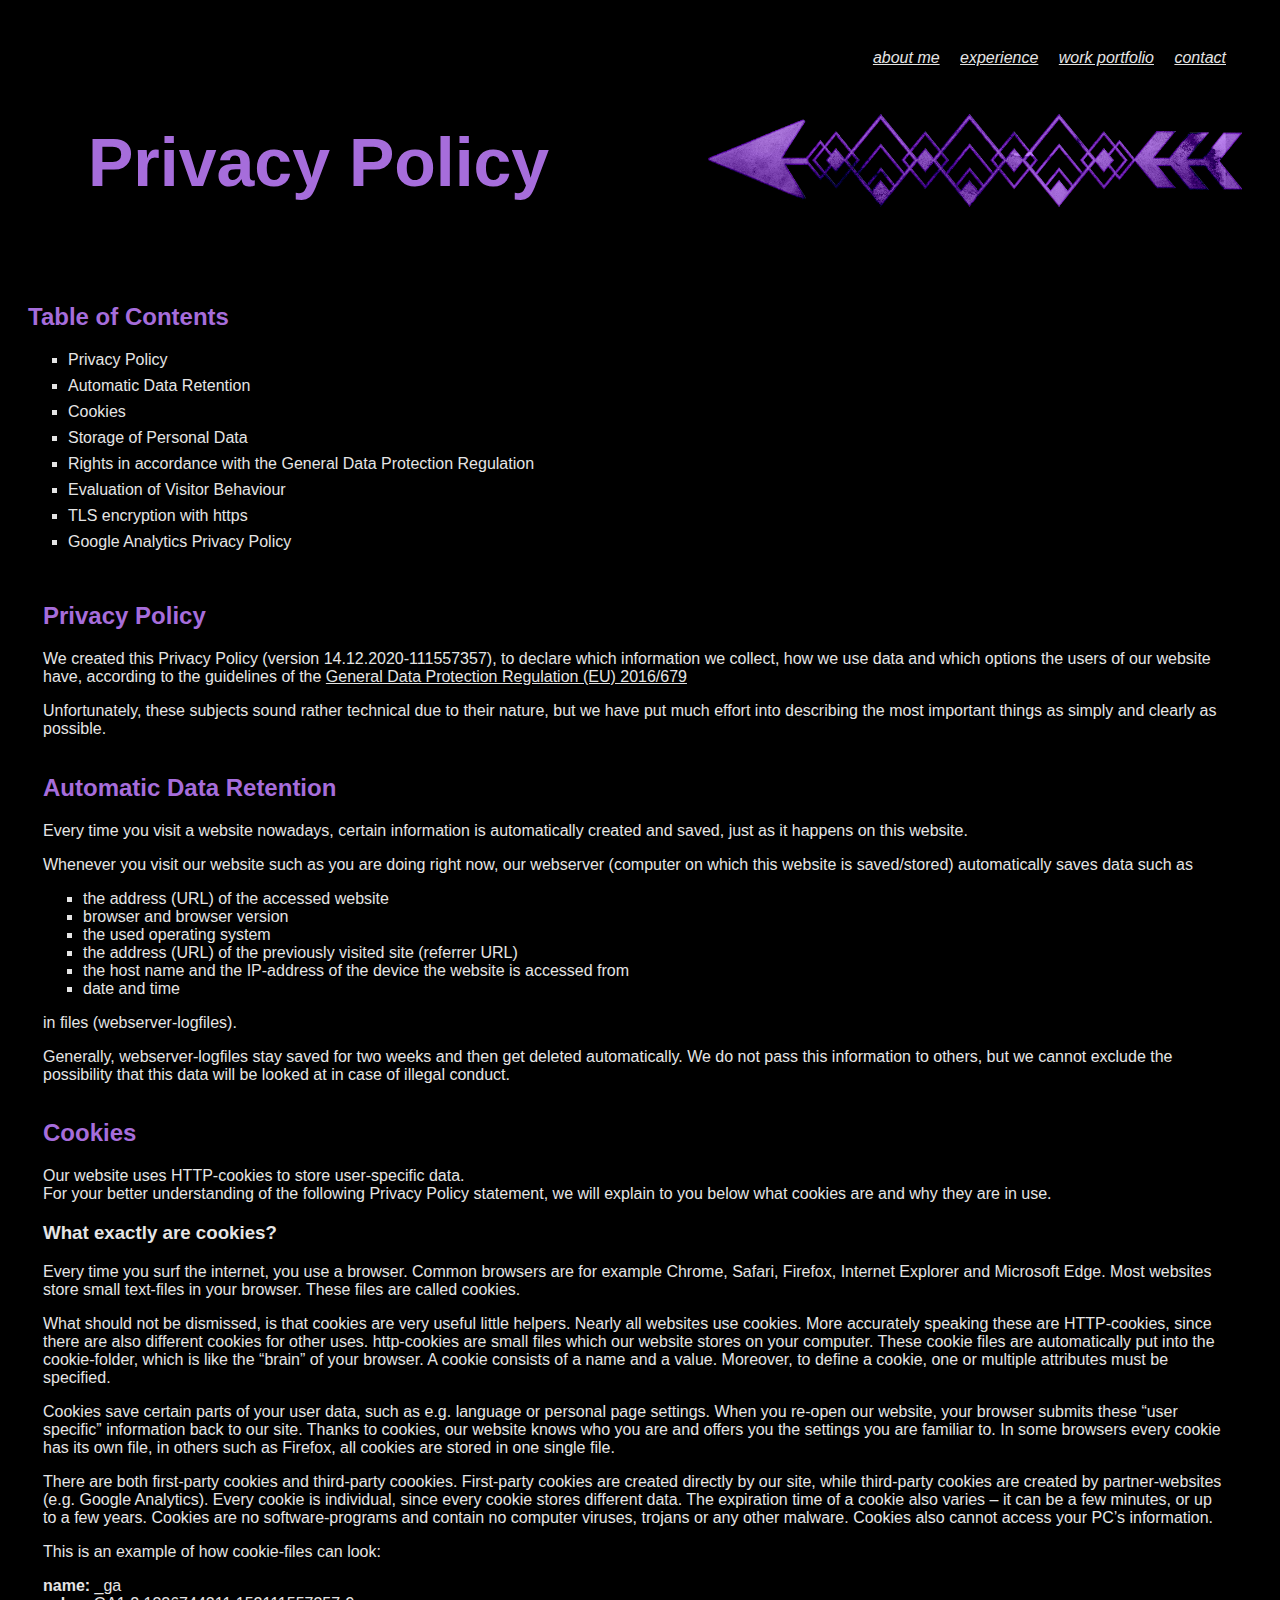
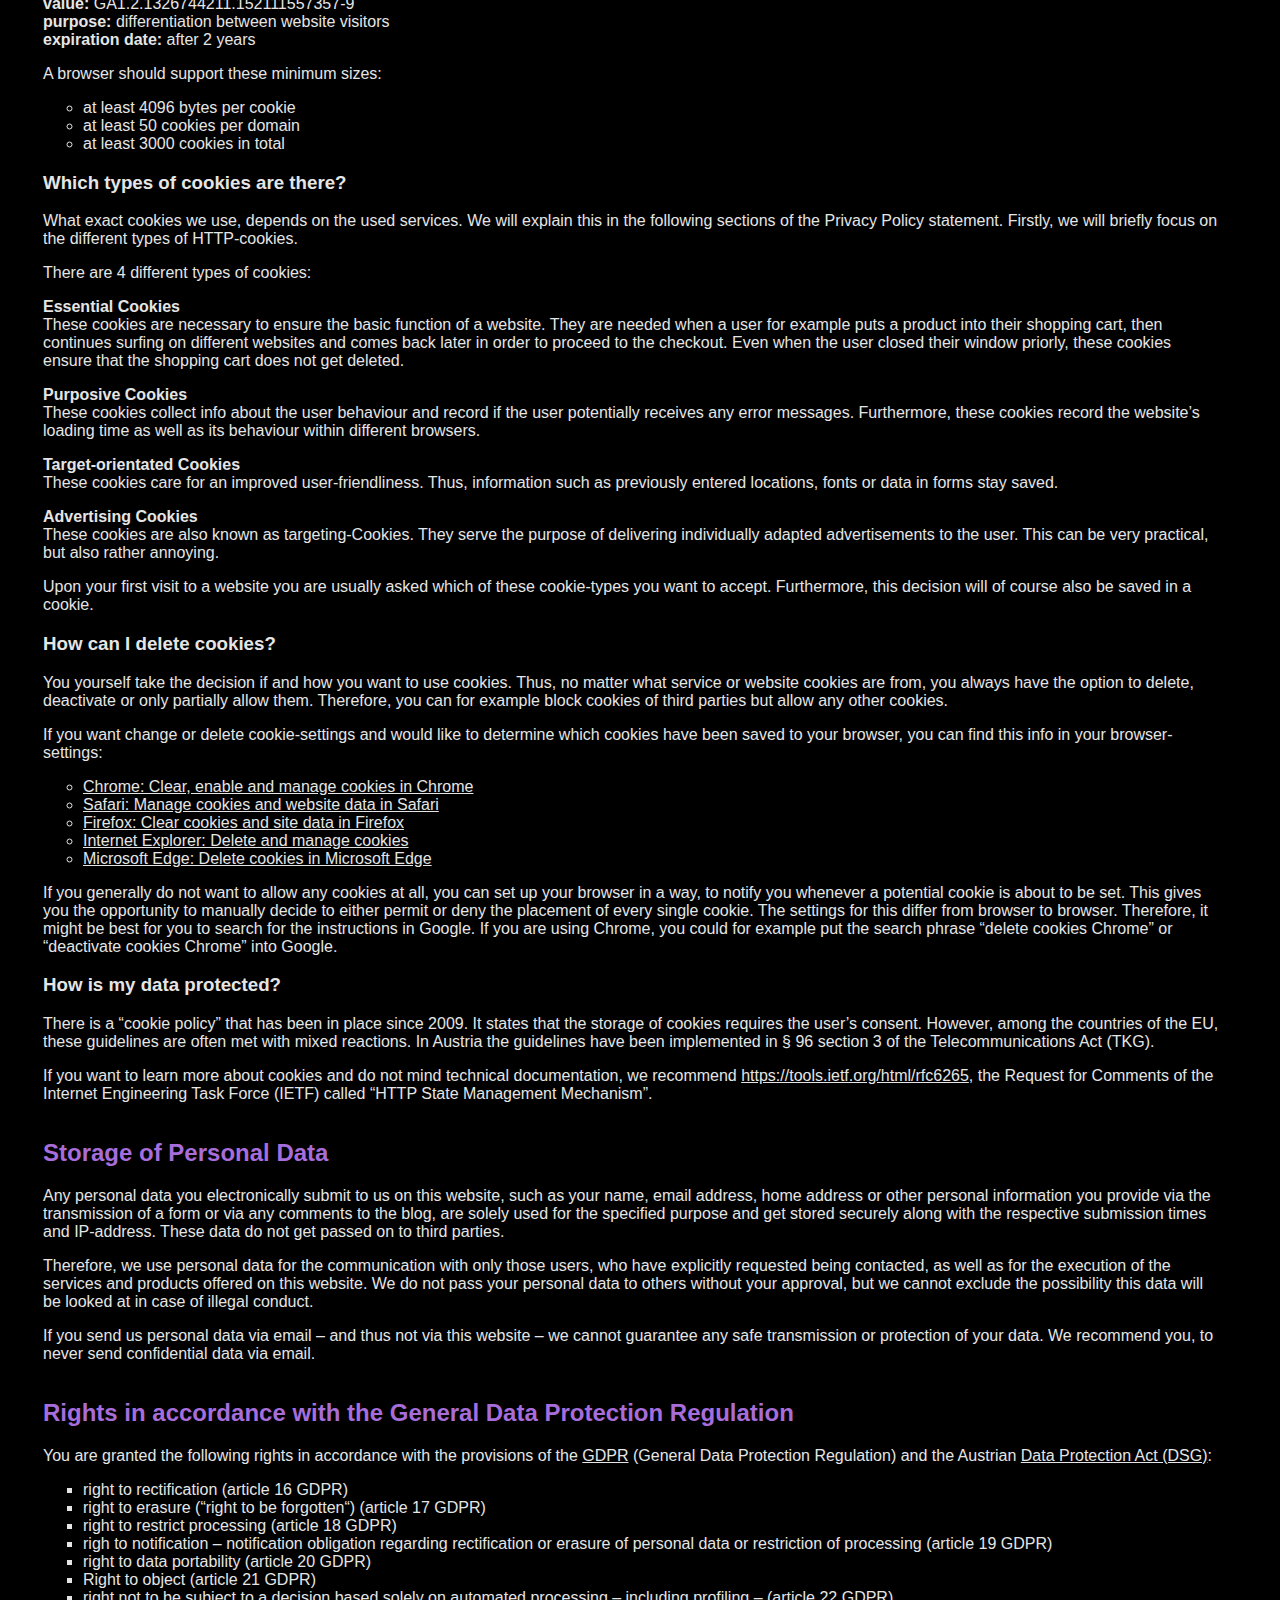
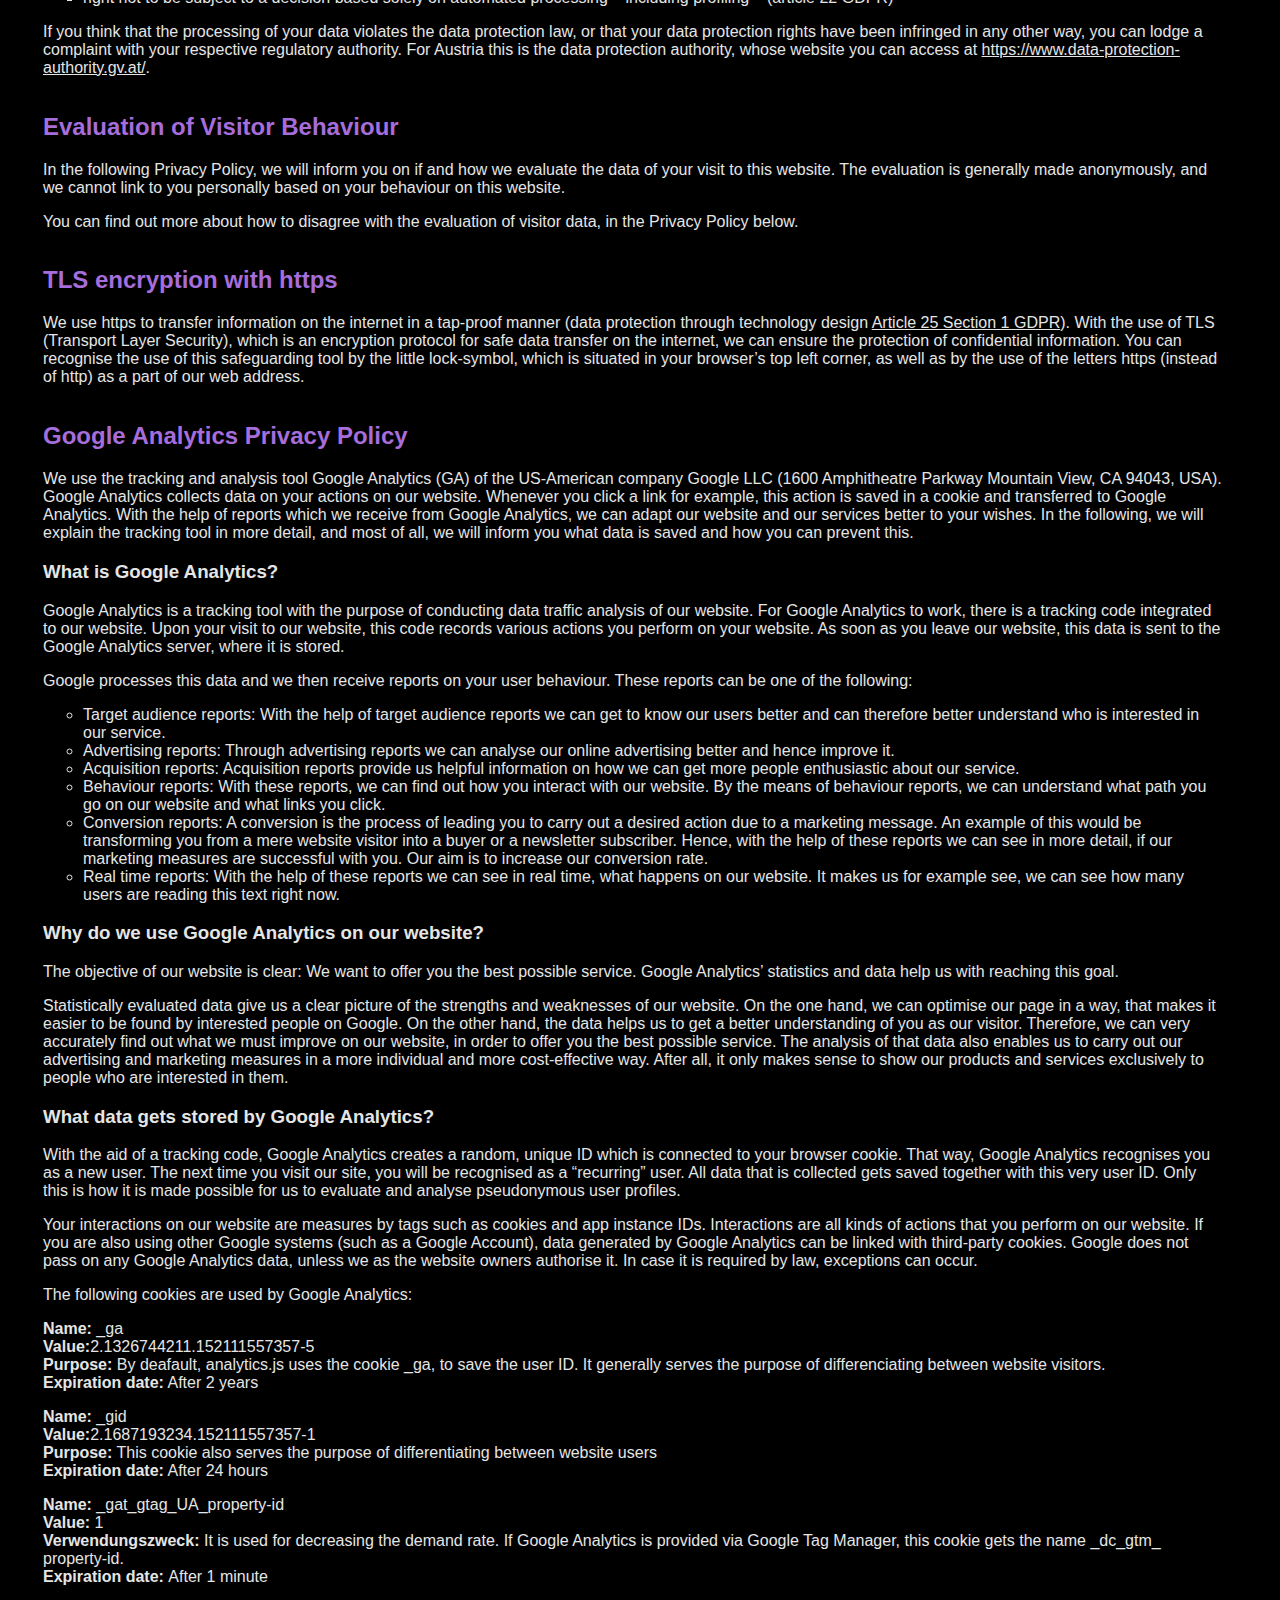
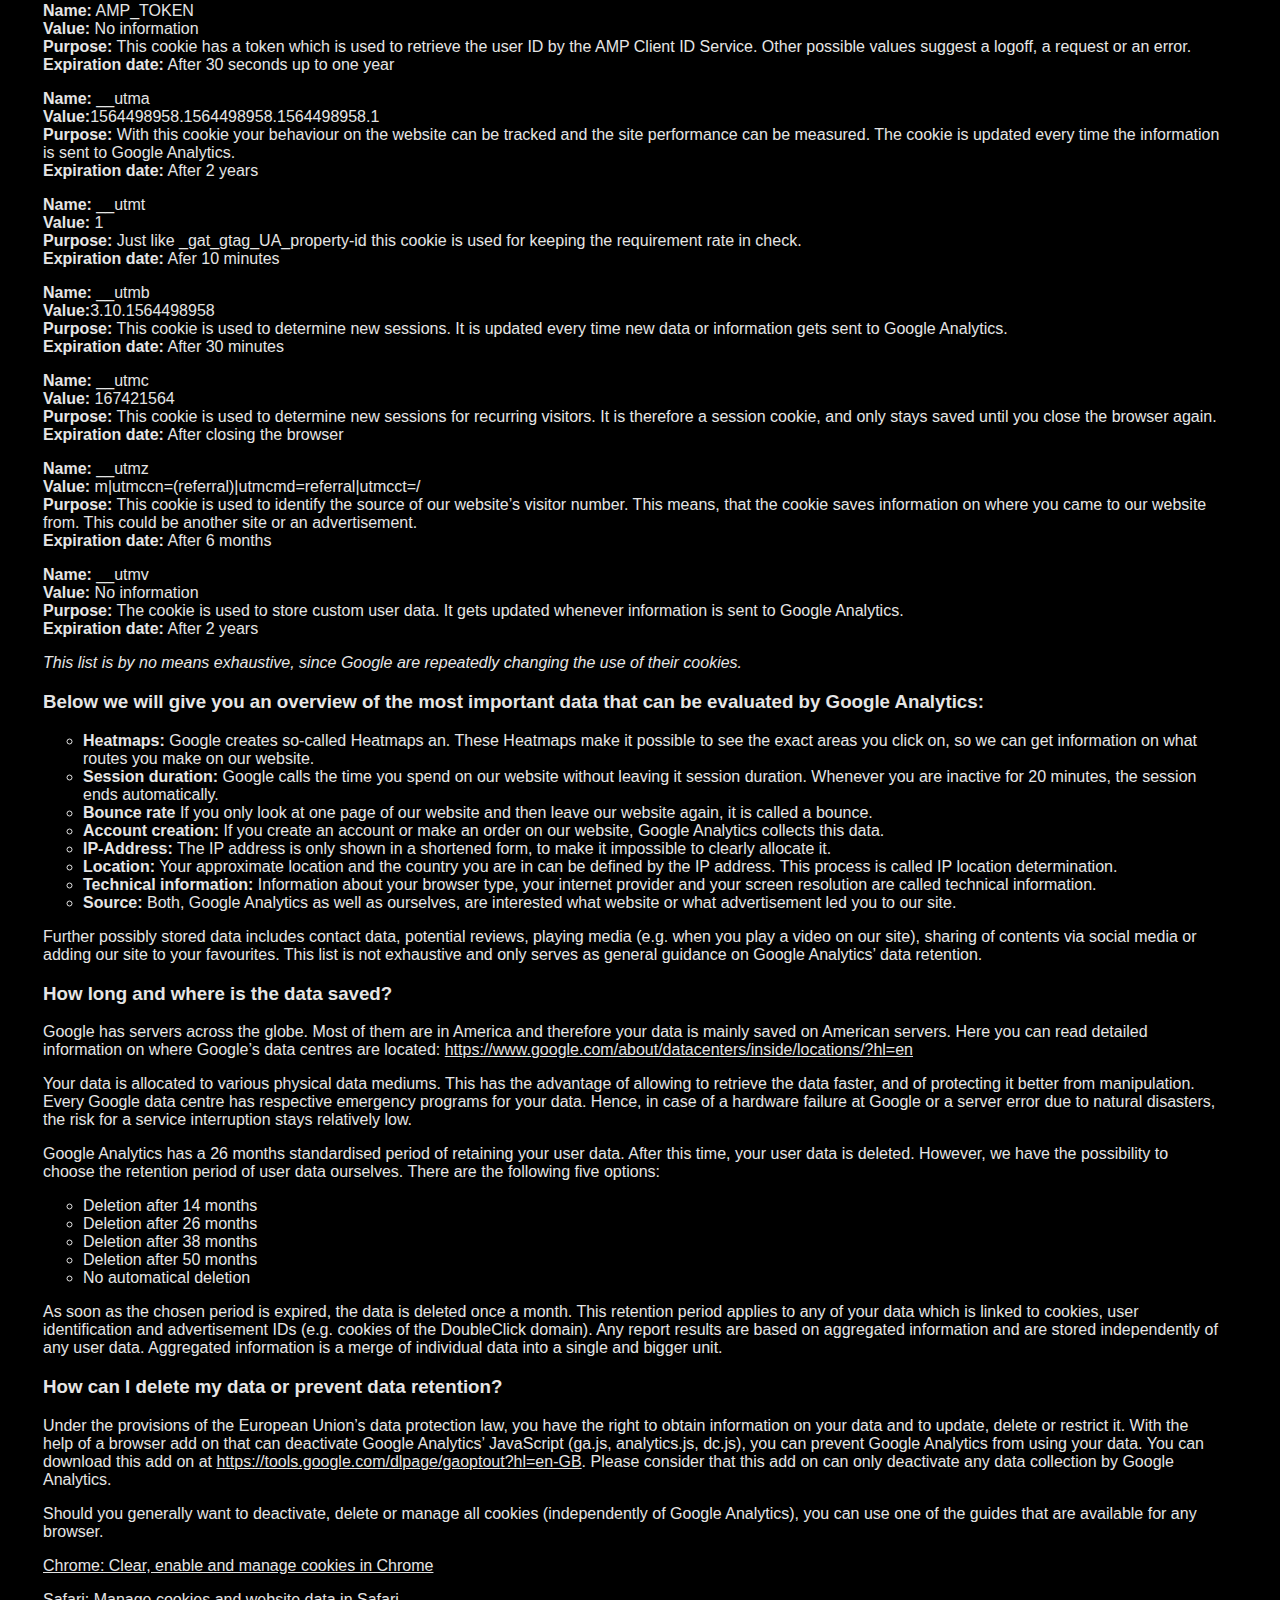
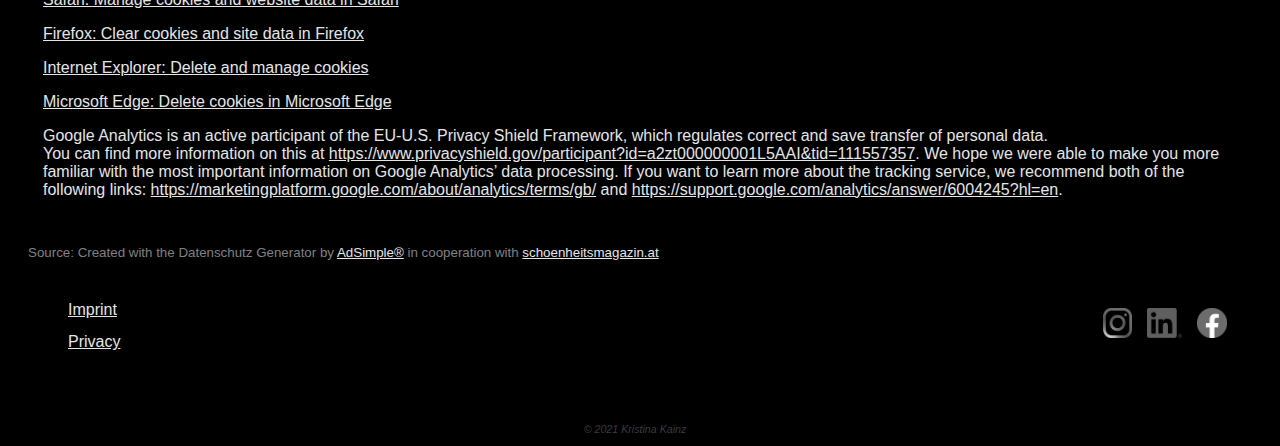
==== commit 395a6dd4: "finished css datenschutz" ====
--- a/Datenschutz.html
+++ b/Datenschutz.html
@@ -8,17 +8,15 @@
 	</head>
 	<body>
 	<header>
-		<div class="header">
-			<div class="nav-main">
-				<nav>
-					<ul>
-						<li><a href="https://kkainz.github.io/#">about me</a></li> 
-						<li><a href="https://kkainz.github.io/#maintext">experience</a></li> 
-						<li><a href="https://kkainz.github.io/#textteil3">work portfolio</a></li> 
-						<li><a href="https://kkainz.github.io/#kontaktteil">contact</a></li>
-					</ul>
-				</nav>
-			</div>
+		<div class="nav-main">
+			<nav>
+				<ul>
+					<li><a href="https://kkainz.github.io/#">about me</a></li> 
+					<li><a href="https://kkainz.github.io/#maintext">experience</a></li> 
+					<li><a href="https://kkainz.github.io/#textteil3">work portfolio</a></li> 
+					<li><a href="https://kkainz.github.io/#kontaktteil">contact</a></li>
+				</ul>
+			</nav>
 		</div>
 	</header>
 	<main>
@@ -28,20 +26,20 @@
 		<div class="content-table">
 			<h2>Table of Contents</h2>
 			<ul>
-				<li><a href="#datenschutz-en">Privacy Policy</a></li>
-				<li><a href="#automatische-datenspeicherung-en">Automatic Data Retention</a></li>
-				<li><a href="#cookies-en">Cookies</a></li>
-				<li><a href="#speicherung-persoenlicher-daten-en">Storage of Personal Data</a></li>
-				<li><a href="#rechte-dsgvo-en">Rights in accordance with the General Data Protection Regulation</a></li>
-				<li><a href="#auswertung-des-besucherverhaltens-en">Evaluation of Visitor Behaviour</a></li>
-				<li><a href="#tls-verschluesselung-https-en">TLS encryption with https</a></li>
-				<li><a href="#google-analytics-datenschutzerklaerung-en">Google Analytics Privacy Policy</a></li>
+				<li><a href="#privacy-policy">Privacy Policy</a></li>
+				<li><a href="#data-retention">Automatic Data Retention</a></li>
+				<li><a href="#cookies">Cookies</a></li>
+				<li><a href="#personal-data-storage">Storage of Personal Data</a></li>
+				<li><a href="#gdpr-rights">Rights in accordance with the General Data Protection Regulation</a></li>
+				<li><a href="#user-behavior">Evaluation of Visitor Behaviour</a></li>
+				<li><a href="#tls-enryption">TLS encryption with https</a></li>
+				<li><a href="#ga-policy">Google Analytics Privacy Policy</a></li>
 			</ul>
 		</div>
 		<div class="privacy-content">
 			<div id="privacy-policy">
 				<h2>Privacy Policy</h2>
-				<p>We created this Privacy Policy (version 14.12.2020-111557357), to declare which information we collect, how we use data and which options the users of our website have, according to the guidelines of the <a class="adsimple-111557357" href="https://eur-lex.europa.eu/legal-content/EN/ALL/?uri=celex%3A32016R0679&amp%3Btid= 111557357" target="_blank" rel="noopener">General Data Protection Regulation (EU) 2016/679</a>
+				<p>We created this Privacy Policy (version 14.12.2020-111557357), to declare which information we collect, how we use data and which options the users of our website have, according to the guidelines of the <a href="https://eur-lex.europa.eu/legal-content/EN/ALL/?uri=celex%3A32016R0679&amp%3Btid= 111557357" target="_blank" rel="noopener">General Data Protection Regulation (EU) 2016/679</a>
 				</p>
 				<p>Unfortunately, these subjects sound rather technical due to their nature, but we have put much effort into describing the most important things as simply and clearly as possible.</p>
 			</div>
@@ -97,15 +95,17 @@
 				<h3>How can I delete cookies?</h3>
 					<p>You yourself take the decision if and how you want to use cookies. Thus, no matter what service or website cookies are from, you always have the option to delete, deactivate or only partially allow them. Therefore, you can for example block cookies of third parties but allow any other cookies.</p>
 					<p>If you want change or delete cookie-settings and would like to determine which cookies have been saved to your browser, you can find this info in your browser-settings:</p>
-						<p><a href="https://support.google.com/chrome/answer/95647?tid=111557357" target="_blank" rel="noopener"> Chrome: Clear, enable and manage cookies in Chrome </a></p>
-						<p><a href="https://support.apple.com/en-gb/guide/safari/sfri11471/mac?tid=111557357" target="_blank" rel="noopener"> Safari: Manage cookies and website data in Safari </a></p>
-						<p><a href=" https://support.mozilla.org/en-US/kb/clear-cookies-and-site-data-firefox?tid=111557357" target="_blank" rel="noopener"> Firefox: Clear cookies and site data in Firefox </a></p>
-						<p><a href=" https://support.microsoft.com/en-gb/help/17442/windows-internet-explorer-delete-manage-cookies?tid=111557357" target="_blank" rel="noopener"> Internet Explorer: Delete and manage cookies</a></p>
-						<p><a href=" https://support.microsoft.com/en-gb/help/4027947/microsoft-edge-delete-cookies?tid=111557357" target="_blank" rel="noopener"> Microsoft Edge: Delete cookies in Microsoft Edge </a></p>
+					<ul>
+						<li><a href="https://support.google.com/chrome/answer/95647?tid=111557357" target="_blank" rel="noopener"> Chrome: Clear, enable and manage cookies in Chrome </a></li>
+						<li><a href="https://support.apple.com/en-gb/guide/safari/sfri11471/mac?tid=111557357" target="_blank" rel="noopener"> Safari: Manage cookies and website data in Safari </a></li>
+						<li><a href=" https://support.mozilla.org/en-US/kb/clear-cookies-and-site-data-firefox?tid=111557357" target="_blank" rel="noopener"> Firefox: Clear cookies and site data in Firefox </a></li>
+						<li><a href=" https://support.microsoft.com/en-gb/help/17442/windows-internet-explorer-delete-manage-cookies?tid=111557357" target="_blank" rel="noopener"> Internet Explorer: Delete and manage cookies</a></li>
+						<li><a href=" https://support.microsoft.com/en-gb/help/4027947/microsoft-edge-delete-cookies?tid=111557357" target="_blank" rel="noopener"> Microsoft Edge: Delete cookies in Microsoft Edge </a></li>
+					</ul>
 					<p>If you generally do not want to allow any cookies at all, you can set up your browser in a way, to notify you whenever a potential cookie is about to be set. This gives you the opportunity to manually decide to either permit or deny the placement of every single cookie. The settings for this differ from browser to browser. Therefore, it might be best for you to search for the instructions in Google. If you are using Chrome, you could for example put the search phrase “delete cookies Chrome” or “deactivate cookies Chrome” into Google.</p>
 				<h3>How is my data protected?</h3>
 					<p>There is a “cookie policy” that has been in place since 2009. It states that the storage of cookies requires the user’s consent. However, among the countries of the EU, these guidelines are often met with mixed reactions. In Austria the guidelines have been implemented in § 96 section 3 of the Telecommunications Act (TKG).</p>
-					<p>If you want to learn more about cookies and do not mind technical documentation, we recommend <a class="adsimple-111557357" href="https://tools.ietf.org/html/rfc6265" target="_blank" rel="nofollow noopener">https://tools.ietf.org/html/rfc6265</a>, the Request for Comments of the Internet Engineering Task Force (IETF) called “HTTP State Management Mechanism”.</p>
+					<p>If you want to learn more about cookies and do not mind technical documentation, we recommend <a href="https://tools.ietf.org/html/rfc6265" target="_blank" rel="nofollow noopener">https://tools.ietf.org/html/rfc6265</a>, the Request for Comments of the Internet Engineering Task Force (IETF) called “HTTP State Management Mechanism”.</p>
 			</div>
 			<div id="personal-data-storage">
 				<h2>Storage of Personal Data</h2>
@@ -115,7 +115,7 @@
 			</div>
 			<div id="gdpr-rights">
 				<h2>Rights in accordance with the General Data Protection Regulation</h2>
-				<p>You are granted the following rights in accordance with the provisions of the <a class="adsimple-111557357" href="https://gdpr-info.eu/" target="_blank" rel="noopener">GDPR</a> (General Data Protection Regulation) and the Austrian <a class="adsimple-111557357" href="https://www.ris.bka.gv.at/Dokumente/Erv/ERV_1999_1_165/ERV_1999_1_165.html" target="_blank" rel="noopener">Data Protection Act (DSG)</a>:</p>
+				<p>You are granted the following rights in accordance with the provisions of the <a href="https://gdpr-info.eu/" target="_blank" rel="noopener">GDPR</a> (General Data Protection Regulation) and the Austrian <a href="https://www.ris.bka.gv.at/Dokumente/Erv/ERV_1999_1_165/ERV_1999_1_165.html" target="_blank" rel="noopener">Data Protection Act (DSG)</a>:</p>
 				<ul>
 					<li>right to rectification (article 16 GDPR)</li>
 					<li>right to erasure (“right to be forgotten“) (article 17 GDPR)</li>
@@ -125,16 +125,16 @@
 					<li>Right to object (article 21 GDPR)</li>
 					<li>right not to be subject to a decision based solely on automated processing – including profiling – (article 22 GDPR)</li>
 				</ul>
-				<p>If you think that the processing of your data violates the data protection law, or that your data protection rights have been infringed in any other way, you can lodge a complaint with your respective regulatory authority. For Austria this is the data protection authority, whose website you can access at <a class="adsimple-111557357" href="https://www.data-protection-authority.gv.at/?tid=111557357">https://www.data-protection-authority.gv.at/</a>.</p>
+				<p>If you think that the processing of your data violates the data protection law, or that your data protection rights have been infringed in any other way, you can lodge a complaint with your respective regulatory authority. For Austria this is the data protection authority, whose website you can access at <a href="https://www.data-protection-authority.gv.at/?tid=111557357">https://www.data-protection-authority.gv.at/</a>.</p>
 			</div>
 			<div id="user-behavior">
 				<h2>Evaluation of Visitor Behaviour</h2>
 				<p>In the following Privacy Policy, we will inform you on if and how we evaluate the data of your visit to this website. The evaluation is generally made anonymously, and we cannot link to you personally based on your behaviour on this website.</p>
 				<p>You can find out more about how to disagree with the evaluation of visitor data, in the Privacy Policy below.</p>
 			</div>
-			<div id="2tls-encryption">
+			<div id="tls-encryption">
 				<h2>TLS encryption with https</h2>
-				<p>We use https to transfer information on the internet in a tap-proof manner (data protection through technology design <a class="adsimple-111557357" href="https://eur-lex.europa.eu/legal-content/en/TXT/HTML/?uri=CELEX:32016R0679&from=EN&tid=111557357" target="_blank" rel="noopener">Article 25 Section 1 GDPR</a>). With the use of TLS (Transport Layer Security), which is an encryption protocol for safe data transfer on the internet, we can ensure the protection of confidential information. You can recognise the use of this safeguarding tool by the little lock-symbol, which is situated in your browser’s top left corner, as well as by the use of the letters https (instead of http) as a part of our web address.</p>
+				<p>We use https to transfer information on the internet in a tap-proof manner (data protection through technology design <a href="https://eur-lex.europa.eu/legal-content/en/TXT/HTML/?uri=CELEX:32016R0679&from=EN&tid=111557357" target="_blank" rel="noopener">Article 25 Section 1 GDPR</a>). With the use of TLS (Transport Layer Security), which is an encryption protocol for safe data transfer on the internet, we can ensure the protection of confidential information. You can recognise the use of this safeguarding tool by the little lock-symbol, which is situated in your browser’s top left corner, as well as by the use of the letters https (instead of http) as a part of our web address.</p>
 			</div>
 			<div id="ga-policy">
 				<h2>Google Analytics Privacy Policy</h2>
@@ -169,9 +169,9 @@
 					<strong>Purpose:</strong> This cookie also serves the purpose of differentiating between website users<br />
 					<strong>Expiration date:</strong> After 24 hours</p>
 					<p>
-					<strong>Name:</strong> _gat_gtag_UA_<property-id><br />
+					<strong>Name:</strong> _gat_gtag_UA_property-id<br />
 					<strong>Value:</strong> 1<br />
-					<strong>Verwendungszweck:</strong> It is used for decreasing the demand rate. If Google Analytics is provided via Google Tag Manager, this cookie gets the name _dc_gtm_ <property-id>.<br />
+					<strong>Verwendungszweck:</strong> It is used for decreasing the demand rate. If Google Analytics is provided via Google Tag Manager, this cookie gets the name _dc_gtm_ property-id.<br />
 					<strong>Expiration date: </strong>After 1 minute
 					</p>
 					<p>
@@ -189,7 +189,7 @@
 					<p>
 					<strong>Name:</strong> __utmt<br />
 					<strong>Value:</strong> 1<br />
-					<strong>Purpose:</strong> Just like _gat_gtag_UA_<property-id> this cookie is used for keeping the requirement rate in check.<br />
+					<strong>Purpose:</strong> Just like _gat_gtag_UA_property-id this cookie is used for keeping the requirement rate in check.<br />
 					<strong>Expiration date:</strong> Afer 10 minutes
 					</p>
 					<p>
@@ -223,7 +223,7 @@
 							<li><strong>Heatmaps:</strong> Google creates so-called Heatmaps an. These Heatmaps make it possible to see the exact areas you click on, so we can get information on what routes you make on our website.</li>
 							<li><strong>Session duration:</strong> Google calls the time you spend on our website without leaving it session duration. Whenever you are inactive for 20 minutes, the session ends automatically.</li>
 							<li><strong>Bounce rate</strong> If you only look at one page of our website and then leave our website again, it is called a bounce.</li>
-							<li><strong>Account creation:</strong> If you create an account or make an order on our website, Google Analytics collects this data.</li
+							<li><strong>Account creation:</strong> If you create an account or make an order on our website, Google Analytics collects this data.</li>
 							<li><strong>IP-Address:</strong> The IP address is only shown in a shortened form, to make it impossible to clearly allocate it.</li>
 							<li><strong>Location:</strong> Your approximate location and the country you are in can be defined by the IP address. This process is called IP location determination.</li>
 							<li><strong>Technical information:</strong> Information about your browser type, your internet provider and your screen resolution are called technical information.</li>
@@ -231,7 +231,7 @@
 						</ul>
 						<p>Further possibly stored data includes contact data, potential reviews, playing media (e.g. when you play a video on our site), sharing of contents via social media or adding our site to your favourites. This list is not exhaustive and only serves as general guidance on Google Analytics’ data retention.</p>
 				<h3>How long and where is the data saved?</h3>
-						<p>Google has servers across the globe. Most of them are in America and therefore your data is mainly saved on American servers. Here you can read detailed information on where Google’s data centres are located: <a class="adsimple-111557357" href="https://www.google.com/about/datacenters/inside/locations/?hl=en" target="_blank" rel="noopener">https://www.google.com/about/datacenters/inside/locations/?hl=en</a></p>
+						<p>Google has servers across the globe. Most of them are in America and therefore your data is mainly saved on American servers. Here you can read detailed information on where Google’s data centres are located: <a href="https://www.google.com/about/datacenters/inside/locations/?hl=en" target="_blank" rel="noopener">https://www.google.com/about/datacenters/inside/locations/?hl=en</a></p>
 						<p>Your data is allocated to various physical data mediums. This has the advantage of allowing to retrieve the data faster, and of protecting it better from manipulation. Every Google data centre has respective emergency programs for your data. Hence, in case of a hardware failure at Google or a server error due to natural disasters, the risk for a service interruption stays relatively low.</p>
 						<p>Google Analytics has a 26 months standardised period of retaining your user data. After this time, your user data is deleted. However, we have the possibility to choose the retention period of user data ourselves. There are the following five options:</p>
 						<ul>
@@ -255,13 +255,13 @@
 			</div>
 		</div>
 		<div id="sourceeee">
-			<p style="margin-top:15px;">Source: Created with the Datenschutz Generator by <a href="https://www.adsimple.at/" title="AdSimple® Online Marketing and Webdesign" rel="follow" target="_blank">AdSimple®</a> in cooperation with <a href="https://www.schoenheitsmagazin.at/" target="_blank" rel="follow">schoenheitsmagazin.at</a></p>
+			<p style="margin-top:15px;">Source: Created with the Datenschutz Generator by <a href="https://www.adsimple.at/" title="AdSimple® Online Marketing and Webdesign" rel="noopener" target="_blank">AdSimple®</a> in cooperation with <a href="https://www.schoenheitsmagazin.at/" target="_blank" rel="noopener">schoenheitsmagazin.at</a></p>
 		</div>
 	</main>
 	<footer>
 		<div class="nav-footer">
 			<nav>
-				<ul>
+				<ul style="list-style-type: none;">
 					<li><a href="imprint.html">Imprint</a></li>
 					<li><a href="Datenschutz.html">Privacy</a></li>
 				</ul>
--- a/main.css
+++ b/main.css
@@ -47,6 +47,12 @@
     font-weight: bold;
     padding-left: 30px;
     margin-left: 30px;
+	margin-top: 10px;
+	padding-top: 15px;
+}
+
+ul{
+	list-style-type: none;
 }
 
 .nav-main{
@@ -70,6 +76,7 @@
 .welcome{
     background-color: #000;
     width: auto;
+	min-height: 120px;
     background-image: url(decorative-arrow-purple.png);
     background-repeat: no-repeat;
     background-position: right top;
@@ -217,7 +224,6 @@
 	background-color: #000;
 	height: auto;
 	font-size: 12pt;
-	font-style: oblique;
 	display: flex;
 	flex-flow: wrap;
 }
@@ -256,6 +262,7 @@
 .copyright{
 	max-height: 10px;
     font-size: 8pt;
+	font-style: italic;
     color: #3B3B3B;
     text-align: center;
 	order: 3;
@@ -275,11 +282,49 @@
 	font-size: 18pt;
 }
 
-.dataprotection{
-	color: #e2e2e2;
-	padding-left: 30px;
-}
-
-.content-table a{
-	margin-bottom: 1rem;
-}
+.content-table{
+	margin-top: 75px;
+}
+
+div.content-table a{
+	text-decoration: none;
+}
+
+div.content-table > ul{
+	list-style-type: square;
+}
+
+div.content-table li{
+	margin-bottom: 0.5rem;
+}
+
+.privacy-content{
+    display: flex;
+    flex-flow: wrap;
+    justify-content: space-evenly;
+    padding-top: 15px;
+    padding-right: 20px;
+    padding-bottom: 15px;
+    padding-left: 15px;
+}
+
+div#data-retention > ul{
+	list-style-type: square;
+}
+
+div#cookies > ul{
+	list-style-type: circle;
+}
+
+div#gdpr-rights > ul{
+	list-style-type: square;
+}
+
+div#ga-policy > ul{
+	list-style-type: circle;
+}
+
+#sourceeee{
+	font-size: 10pt;
+	color: gray;
+}
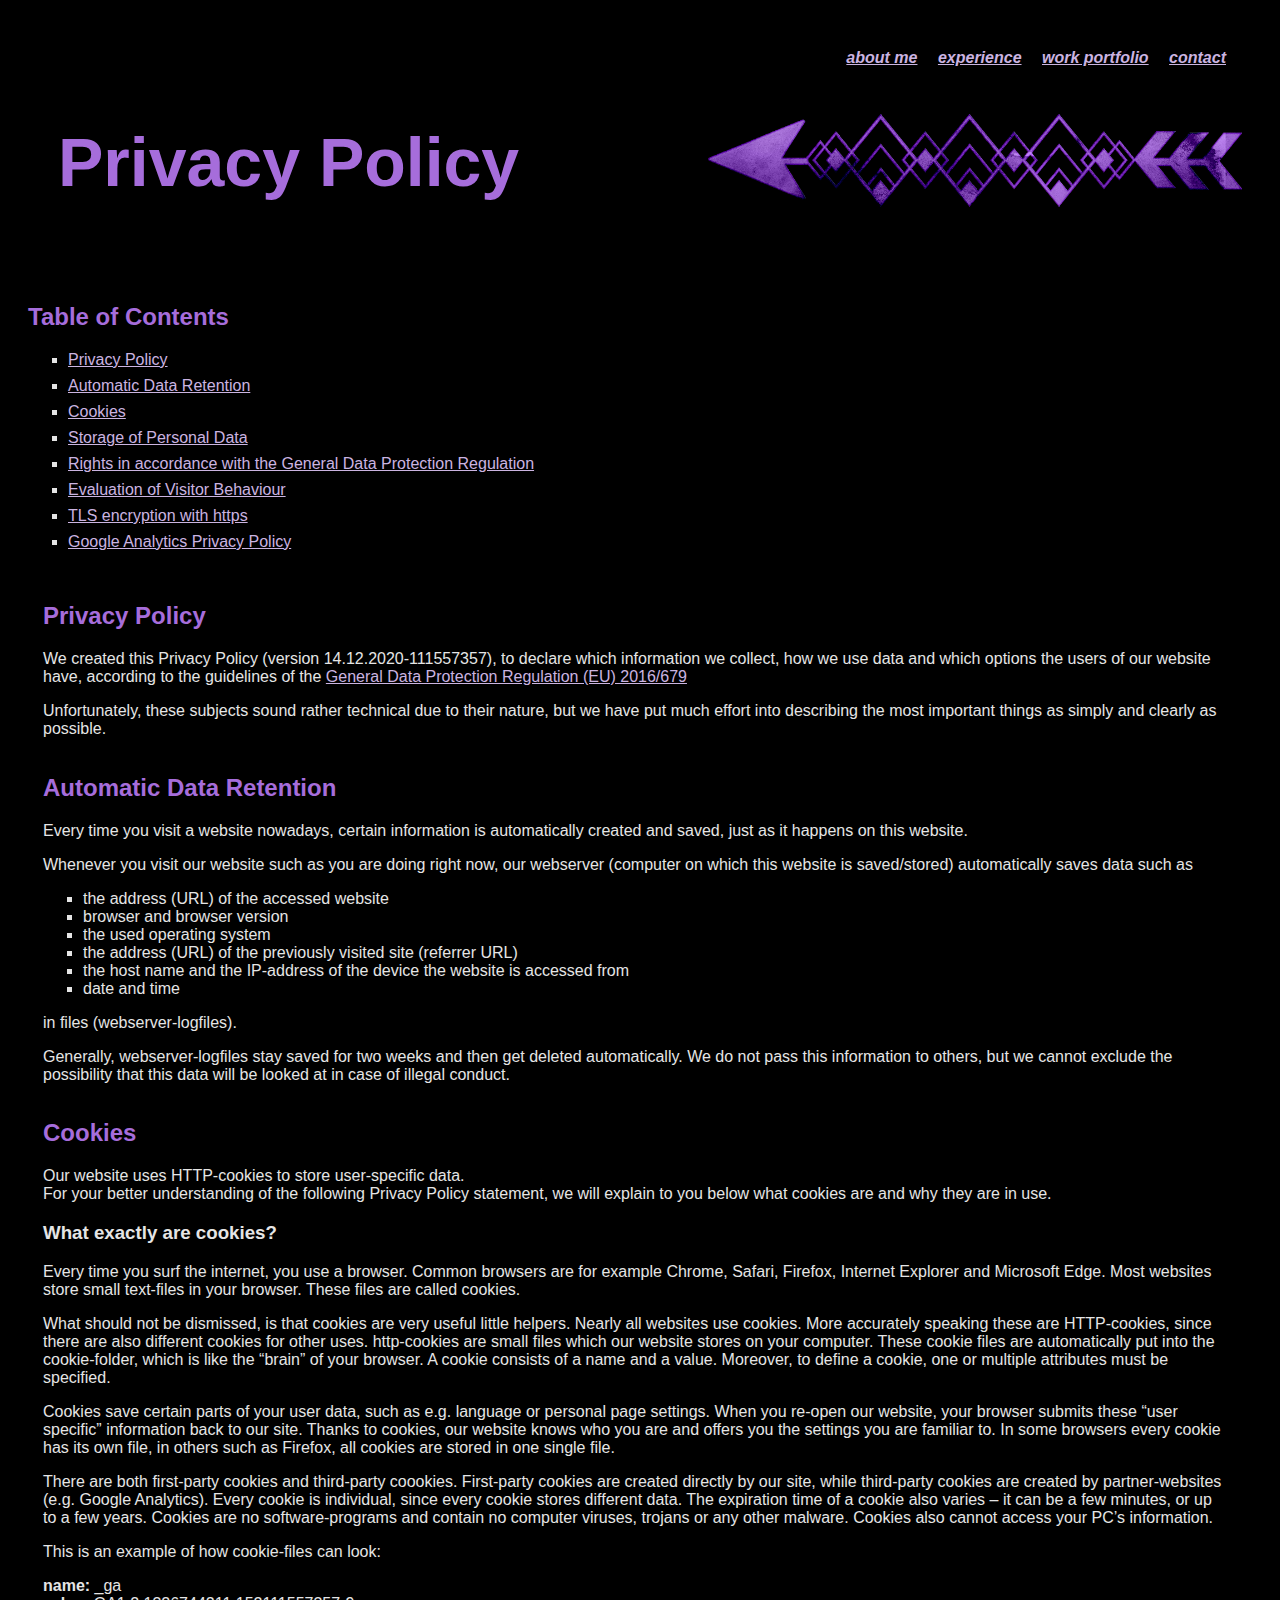
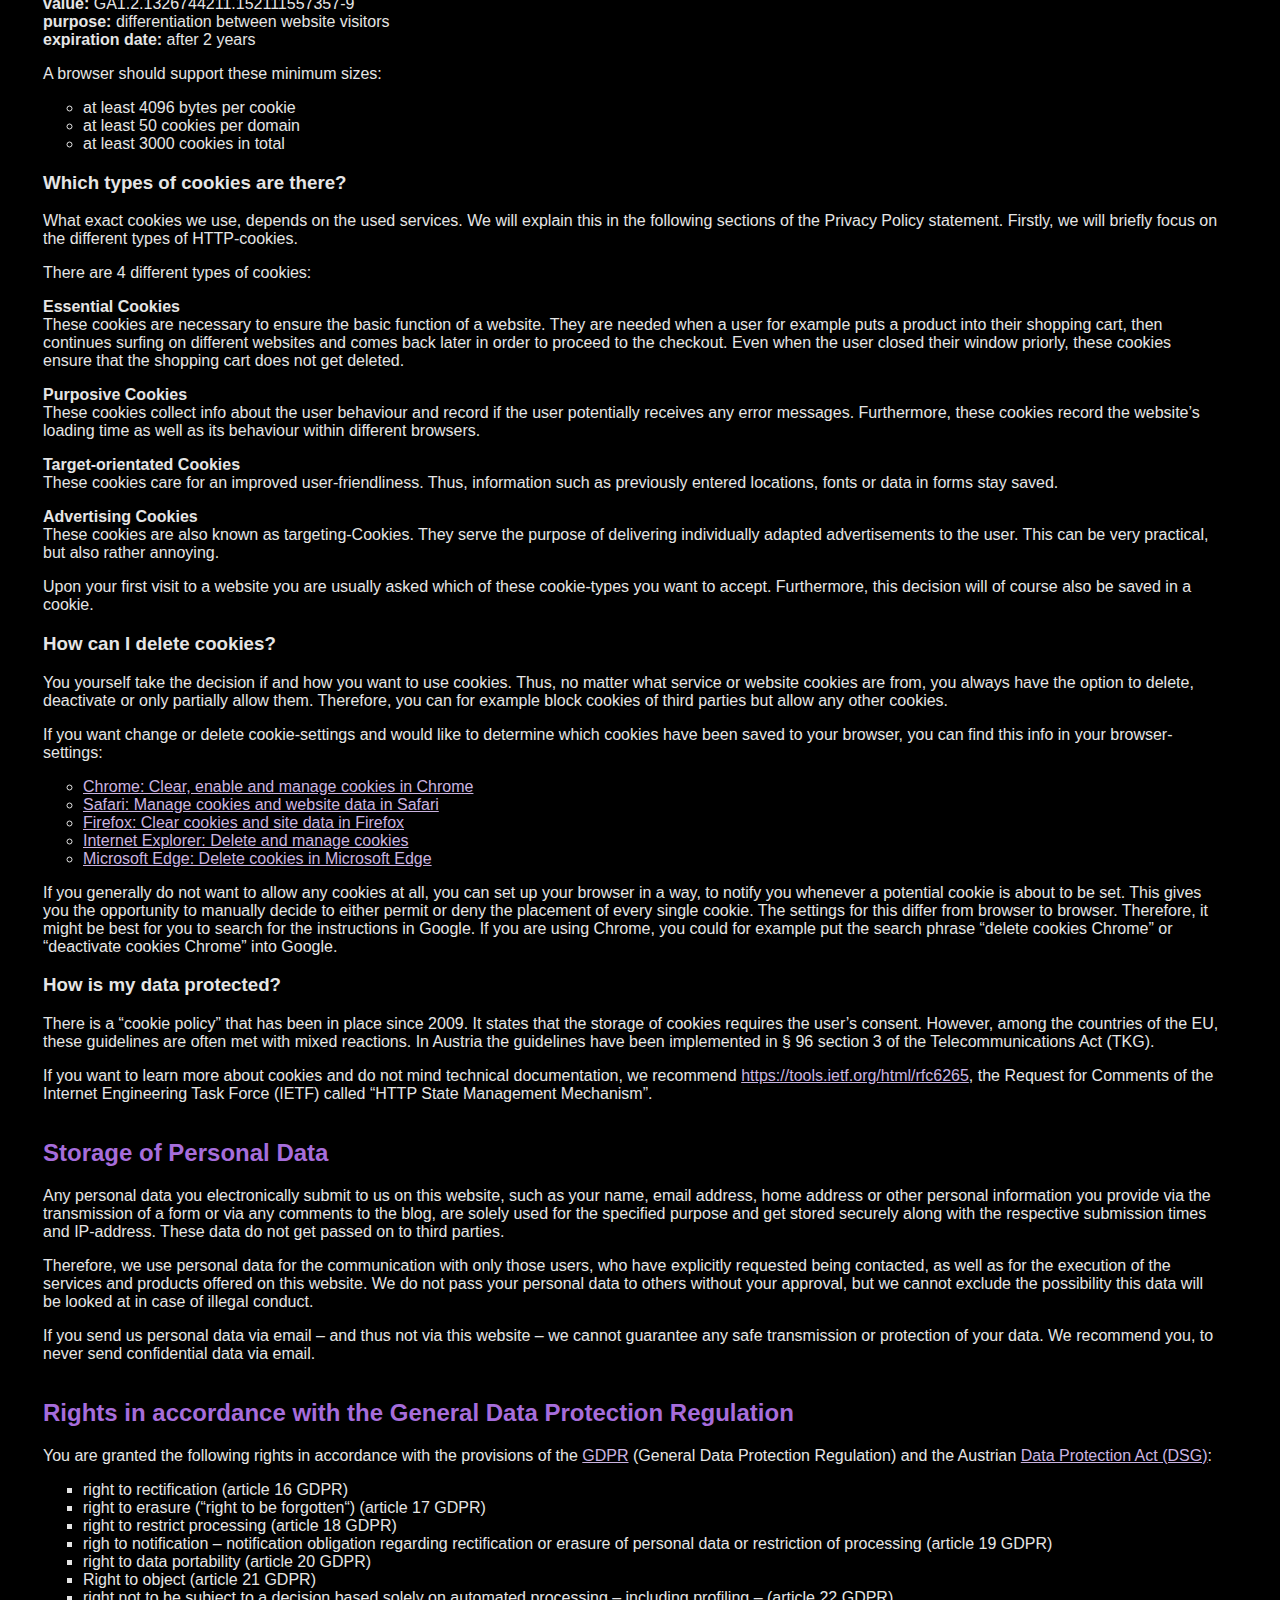
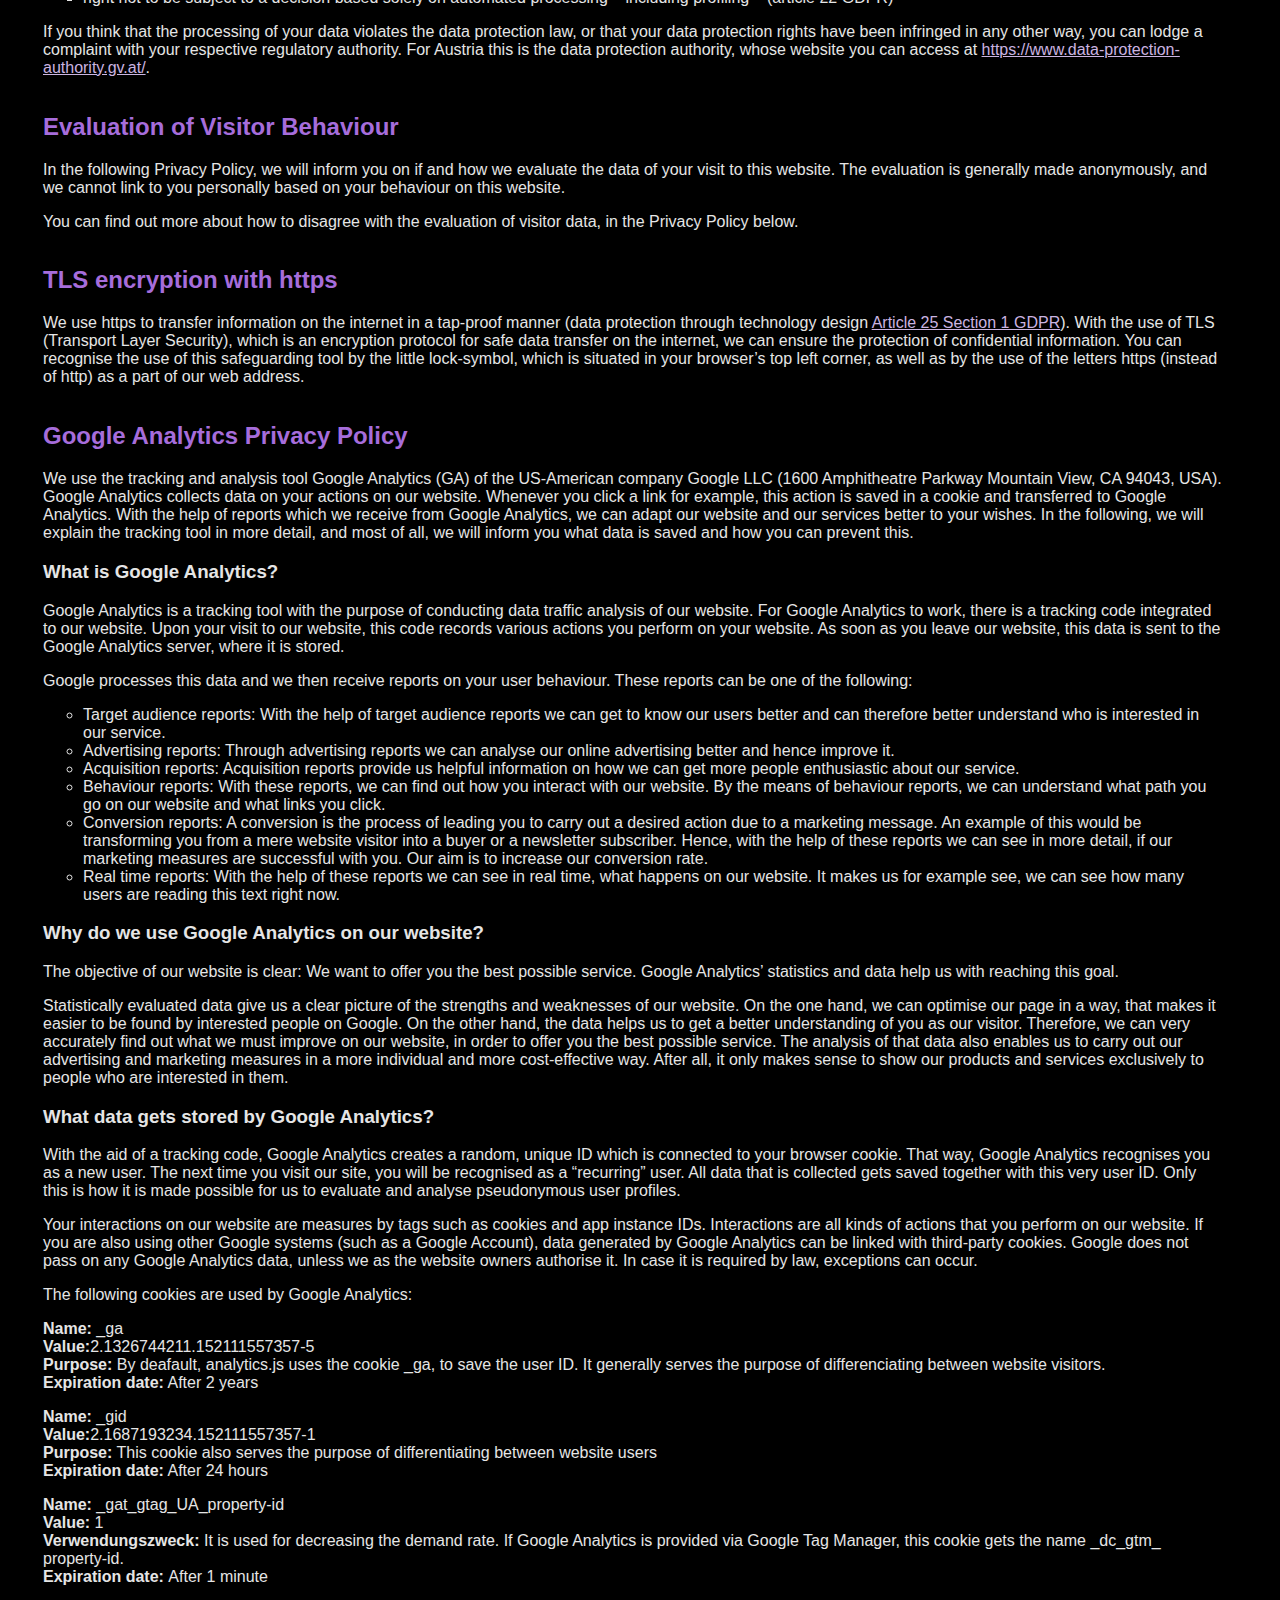
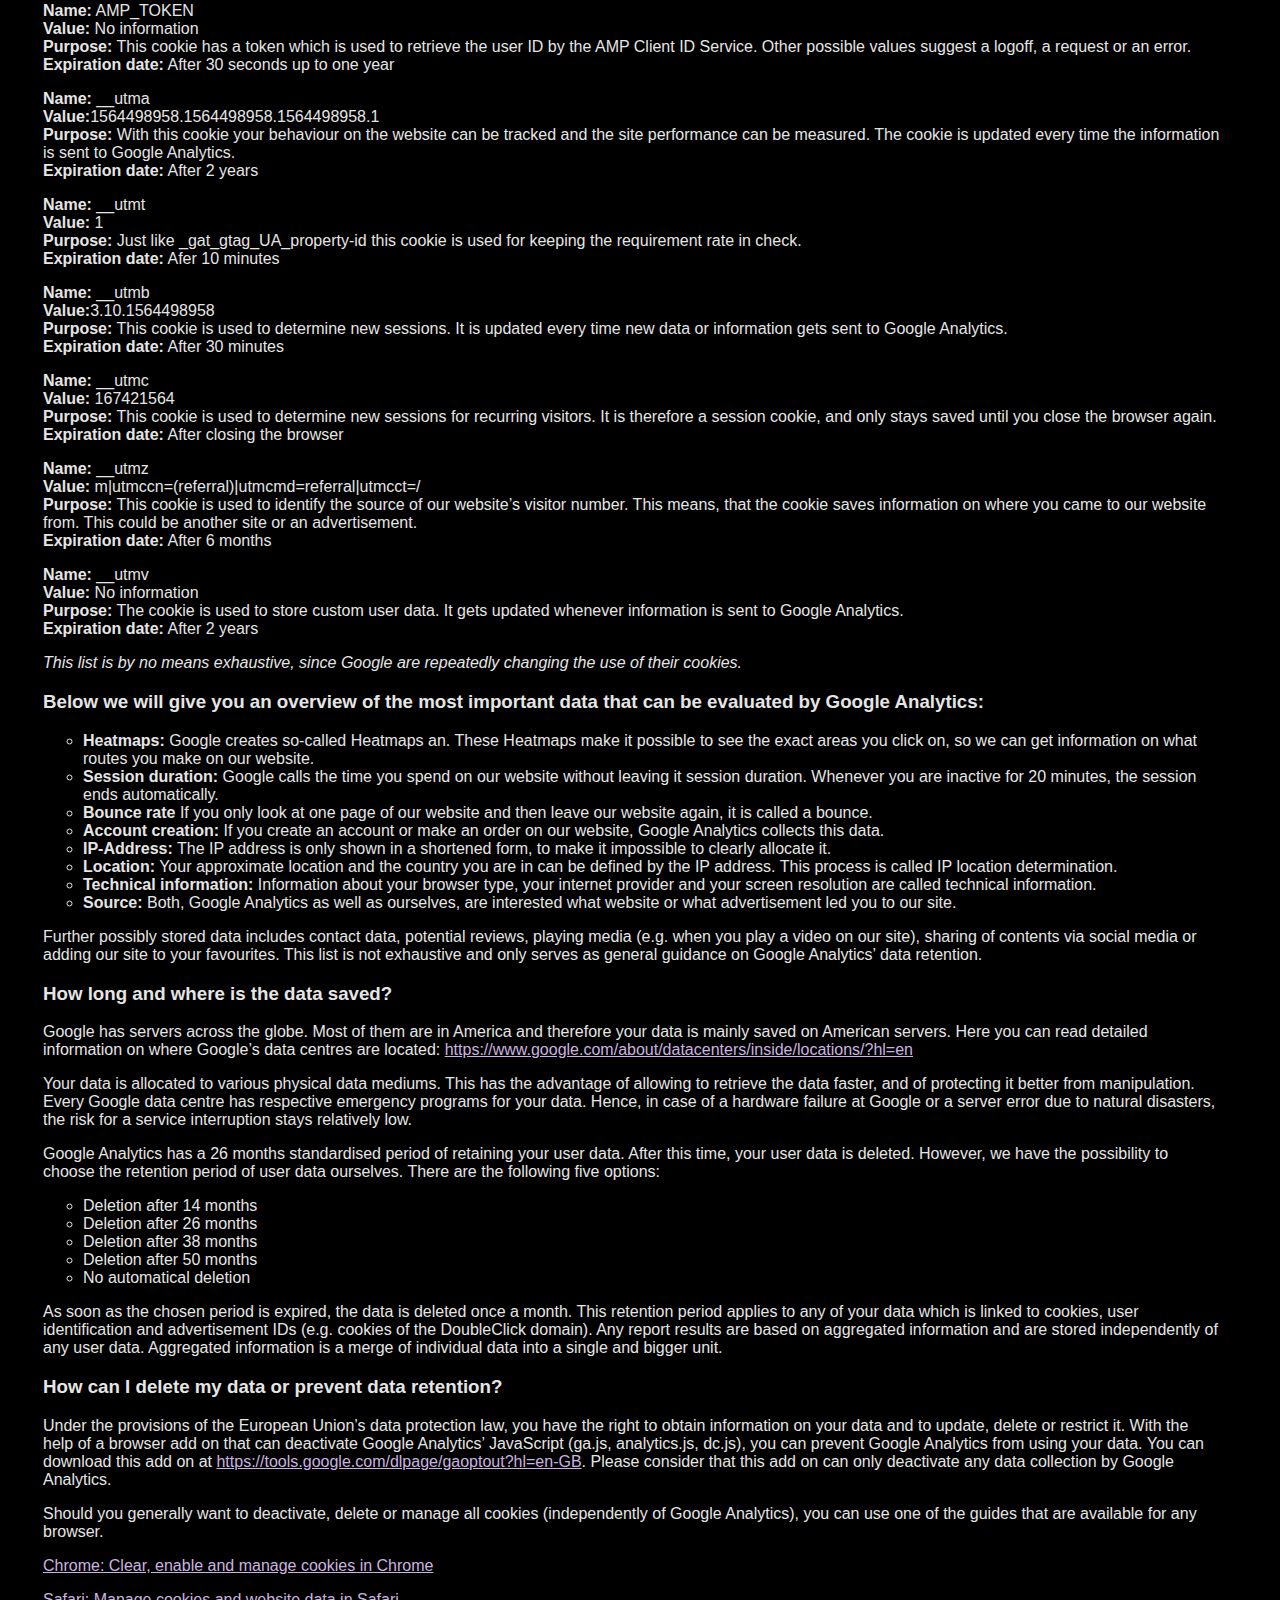
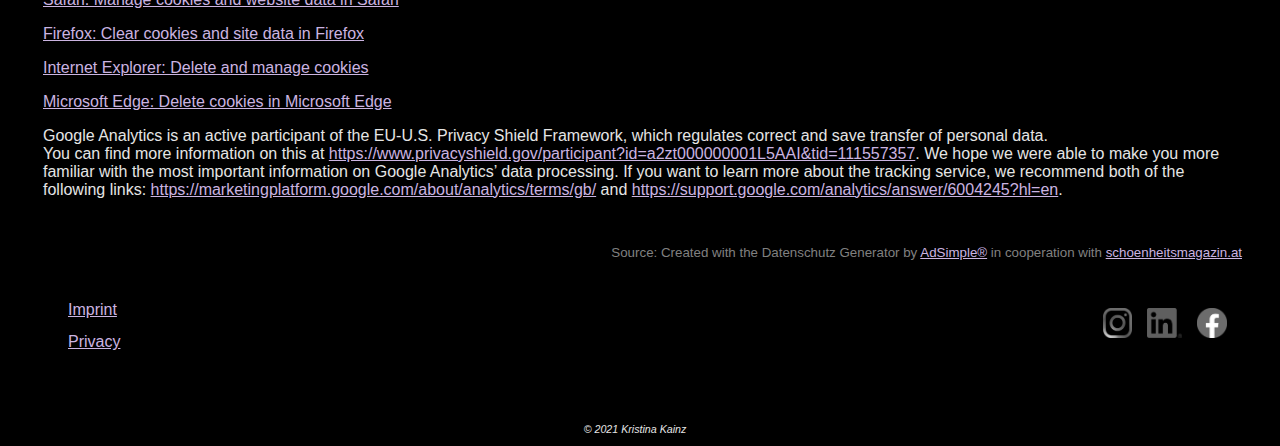
==== commit 19a4ae89: "added language tag" ====
--- a/Datenschutz.html
+++ b/Datenschutz.html
@@ -1,5 +1,5 @@
 <!doctype html>
-<html>
+<html lang="en-EN">
 	<head>
 		<meta charset="UTF-8">
 		<title>Datenschutzerklärung</title>
--- a/main.css
+++ b/main.css
@@ -11,6 +11,7 @@
     min-width: 320px;
     min-height: 568px;
 	color: #e5e5e5;
+	font-size: 1rem;
 }
 
 body{
@@ -25,7 +26,7 @@
 }
 
 a{
-	color: #e5e5e5;
+	color: #CBB4E1;
 }
 
 a:hover{
@@ -45,7 +46,6 @@
     color: #a66ddb;
     font-size: 68px;
     font-weight: bold;
-    padding-left: 30px;
     margin-left: 30px;
 	margin-top: 10px;
 	padding-top: 15px;
@@ -60,9 +60,9 @@
     height: 60px;
     padding-top: 15px;
     font-stretch: semi-expanded;
-    font-size: 12pt;
     font-style: oblique;
     text-align: right;
+	font-weight: 600;
 }
 
 .nav-main li{
@@ -94,7 +94,7 @@
 }
 
 .intro{
-	min-height: 100px;
+	min-height: auto;
 	width: inherit;
 	padding-left: 30px;
 	color: #E5E5E5;
@@ -217,7 +217,91 @@
 }
 
 .contactform{
+	display: flex;
+	flex-flow: row;
+	justify-content: center;
 	text-align: center;
+}
+
+.form-group{
+	padding: 0.5rem;
+}
+
+#info-form{
+	font-size: 1rem;
+	margin-top: 0.5rem;
+}
+
+.form input[type="text"],
+.form input[type="email"],
+.form textarea{
+    font-family: inherit;
+    font-size: 1rem;
+}
+
+.button1{
+    width: 220px;
+    height: 50px;
+    border: none;
+    outline: none;
+    color: #1D1326;
+    background: #a66ddb;
+    cursor: pointer;
+    position: relative;
+    z-index: 0;
+    border-radius: 10px;
+	font-size: 1.5rem;
+	font-family: inherit;
+	font-weight: 600;
+}
+
+.button1:before {
+    content: '';
+    background: radial-gradient(#e868da, #d66df2, #a66ddb, #8e6df2, #686ce8);
+    position: absolute;
+    top: -2px;
+    left:-2px;
+    background-size: 400%;
+    z-index: -1;
+    filter: blur(5px);
+    width: calc(100% + 4px);
+    height: calc(100% + 4px);
+    animation: glowing 20s linear infinite;
+    opacity: 0;
+    transition: opacity .3s ease-in-out;
+    border-radius: 10px;
+}
+
+.button1:active {
+    color: #1D1326;
+}
+
+.button1:active:after {
+    background: #a66ddb;
+	color: #1D1326;
+}
+
+.button1:hover:before {
+    opacity: 1;
+}
+
+.button1:after {
+    z-index: -1;
+    content: '';
+    position: absolute;
+    width: 100%;
+    height: 100%;
+    background: #a66ddb;
+	opacity: 0.5;
+    left: 0;
+    top: 0;
+    border-radius: 10px;
+}
+
+@keyframes glowing {
+    0% { background-position: 0 0; }
+    50% { background-position: 400% 0; }
+    100% { background-position: 0 0; }
 }
 
 footer{
@@ -263,7 +347,7 @@
 	max-height: 10px;
     font-size: 8pt;
 	font-style: italic;
-    color: #3B3B3B;
+    color: #e5e5e5;
     text-align: center;
 	order: 3;
 	flex-basis: 100%;
@@ -284,10 +368,6 @@
 
 .content-table{
 	margin-top: 75px;
-}
-
-div.content-table a{
-	text-decoration: none;
 }
 
 div.content-table > ul{
@@ -325,6 +405,7 @@
 }
 
 #sourceeee{
-	font-size: 10pt;
-	color: gray;
-}
+    font-size: 10pt;
+    color: gray;
+    text-align: right;
+}
